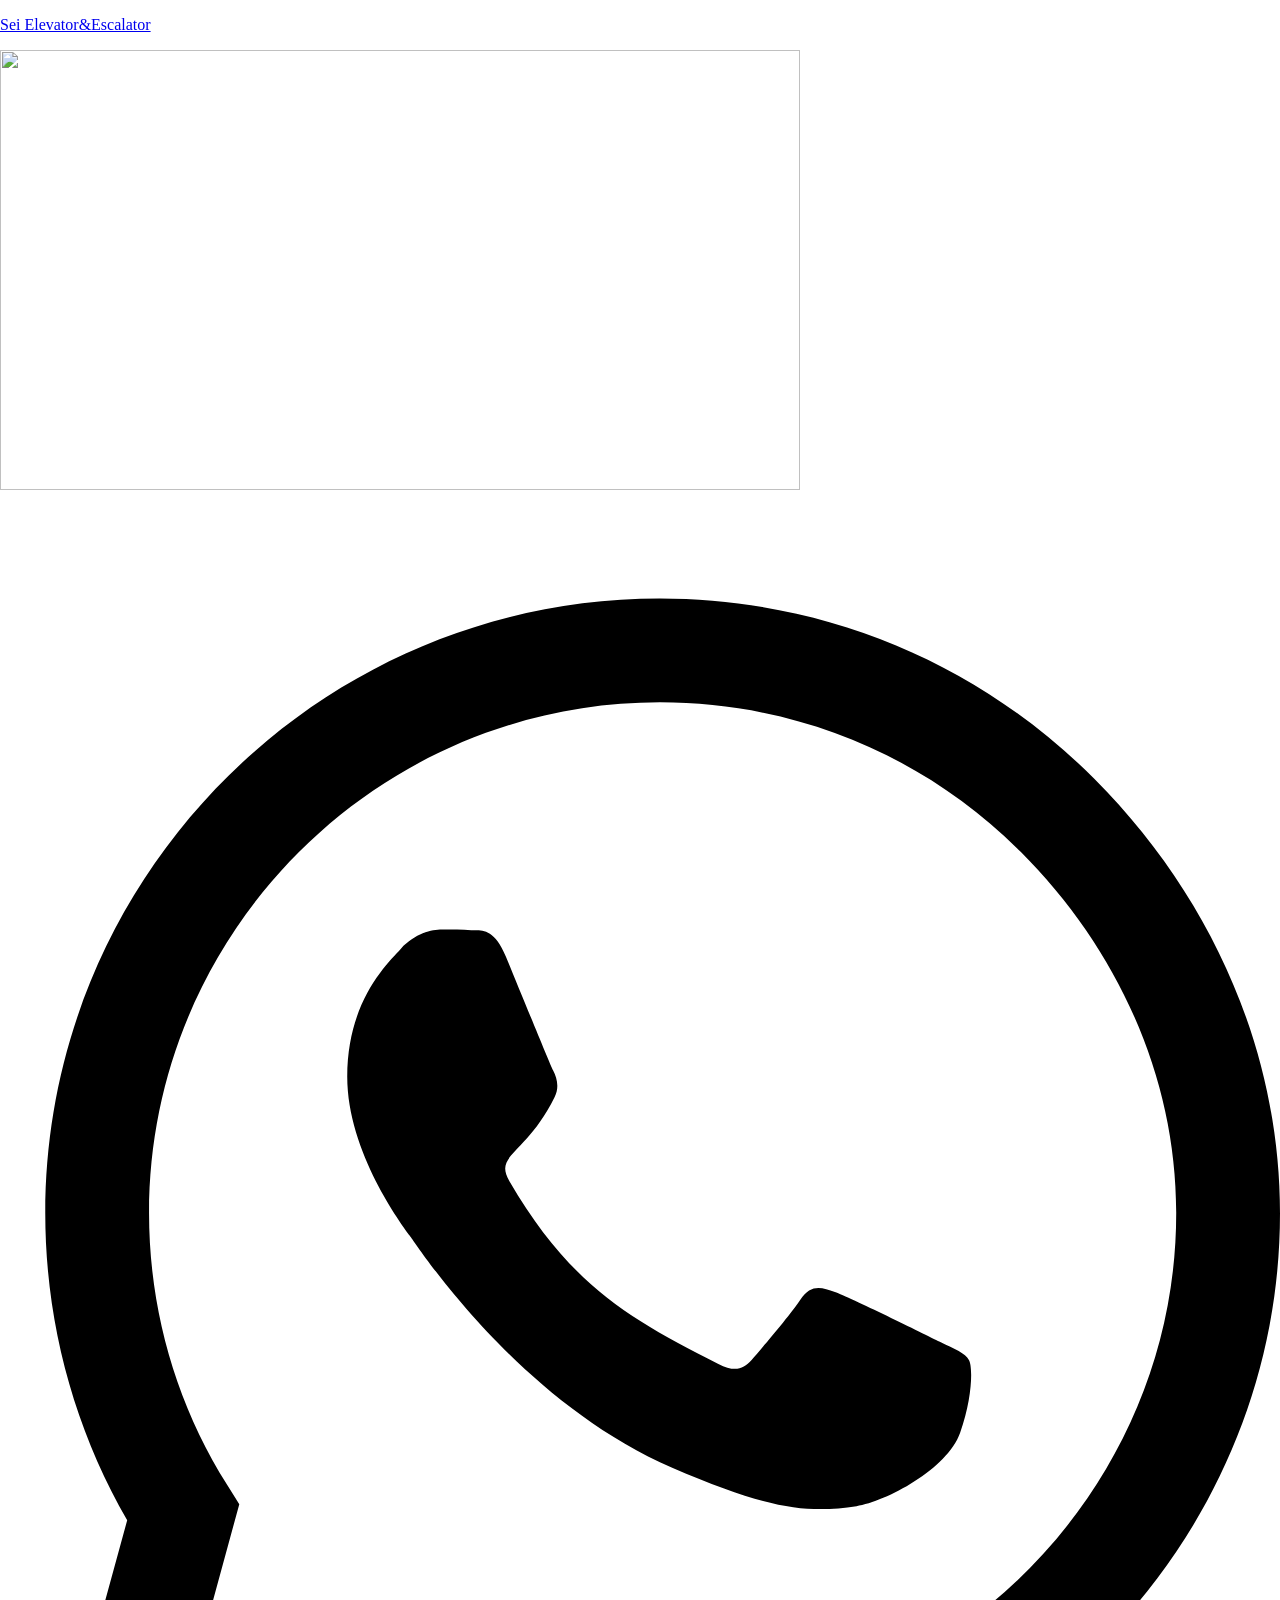
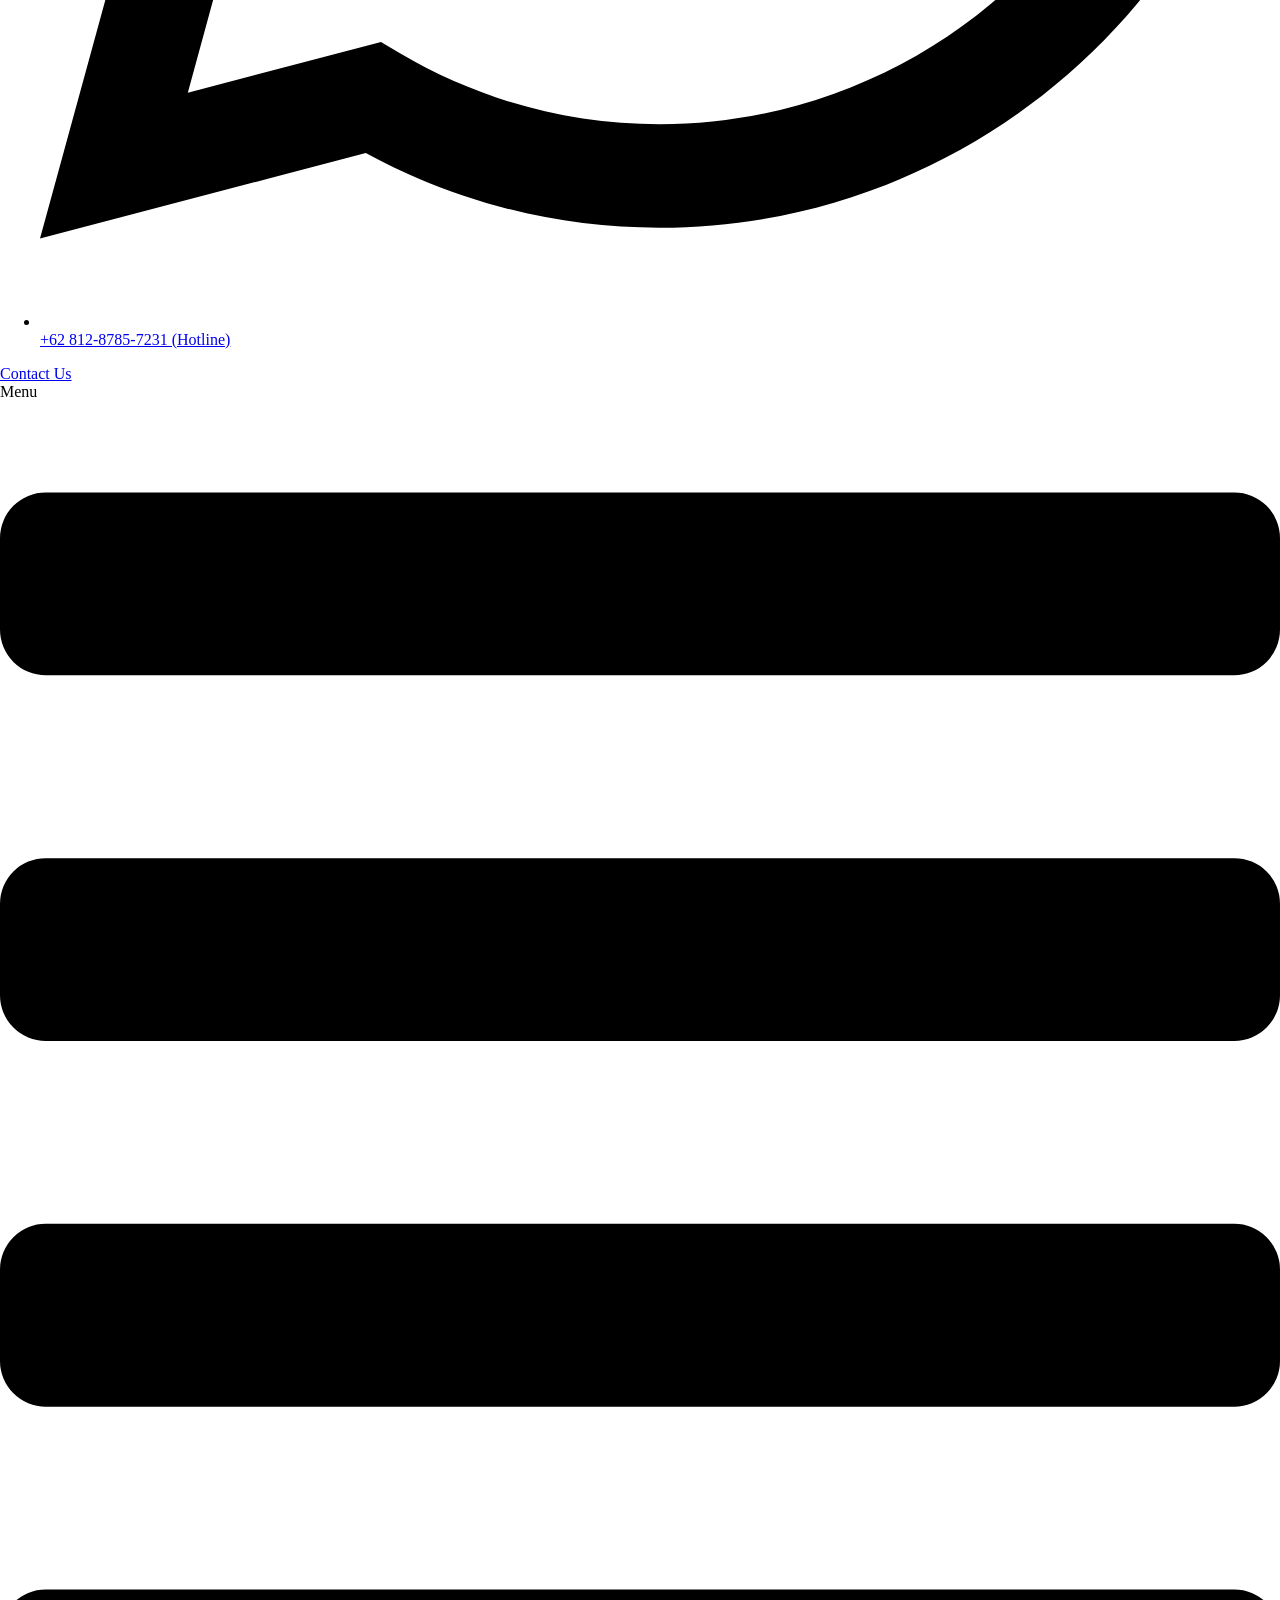
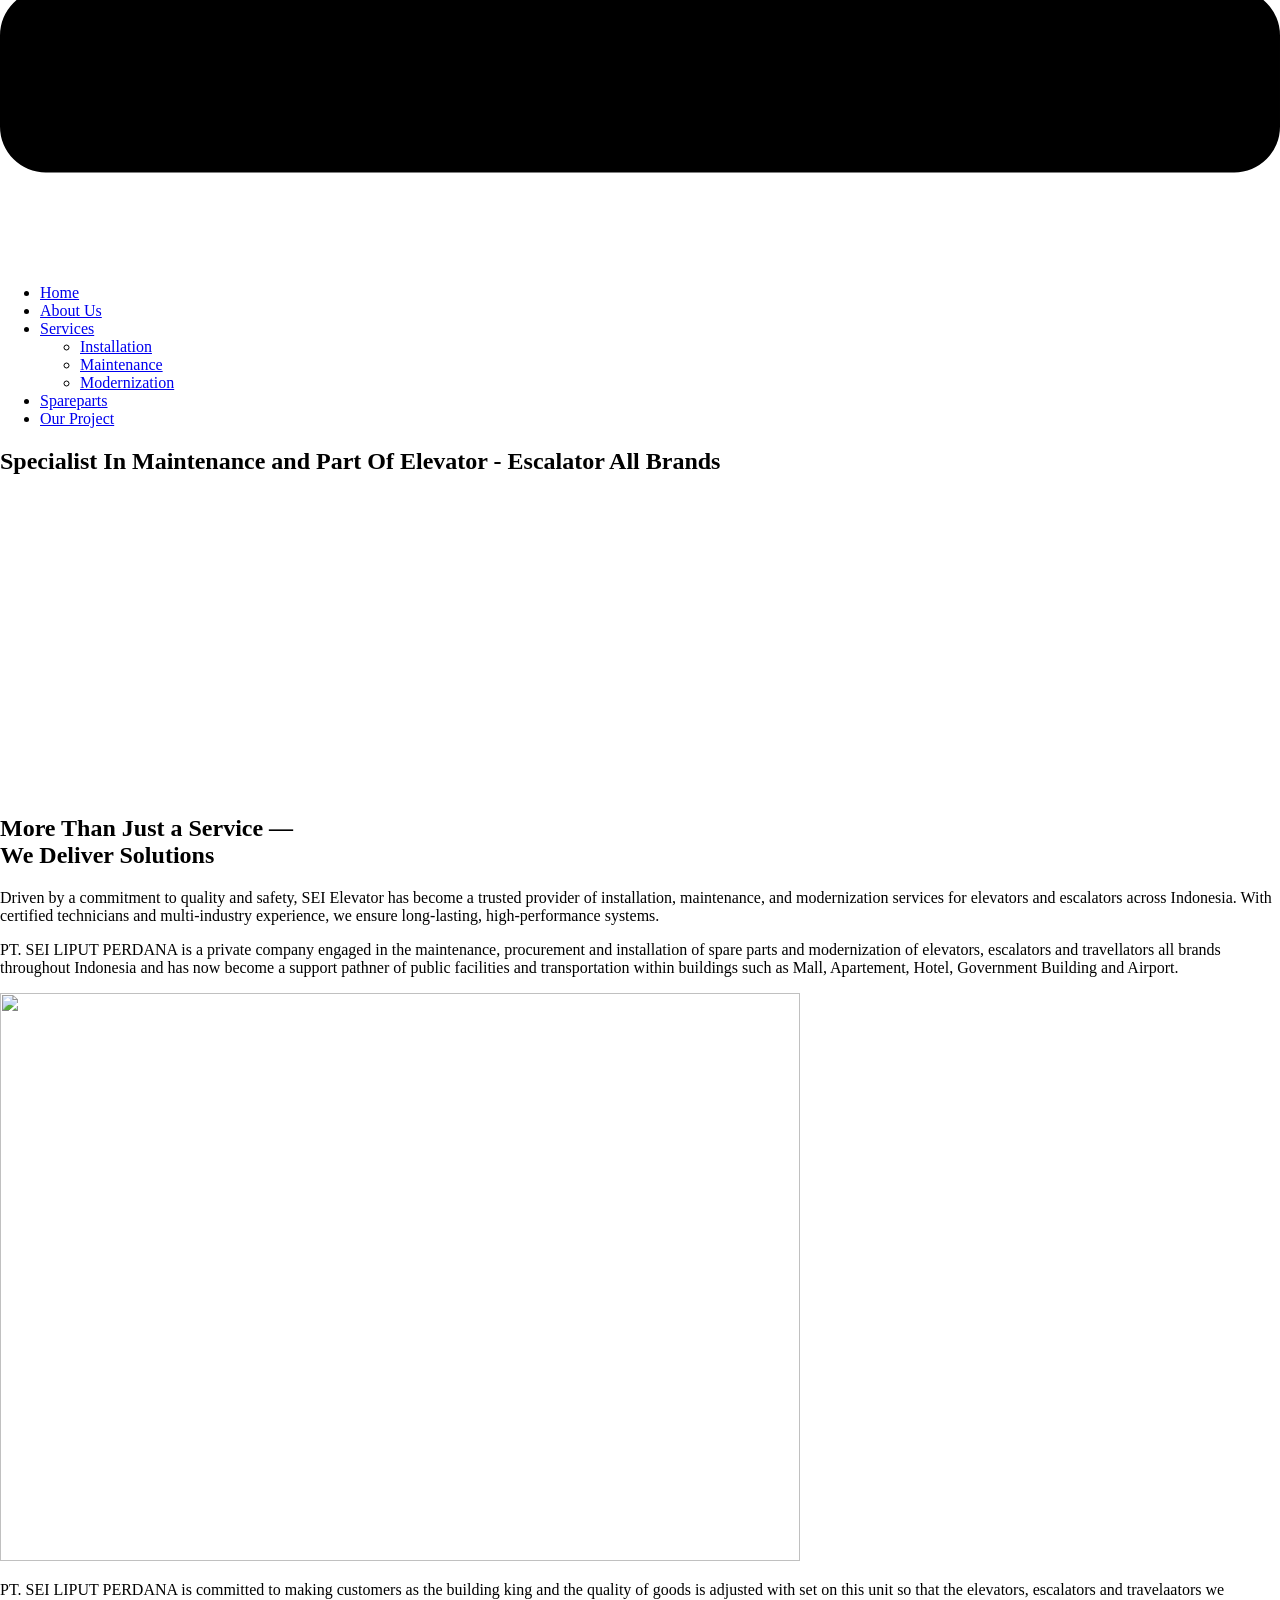
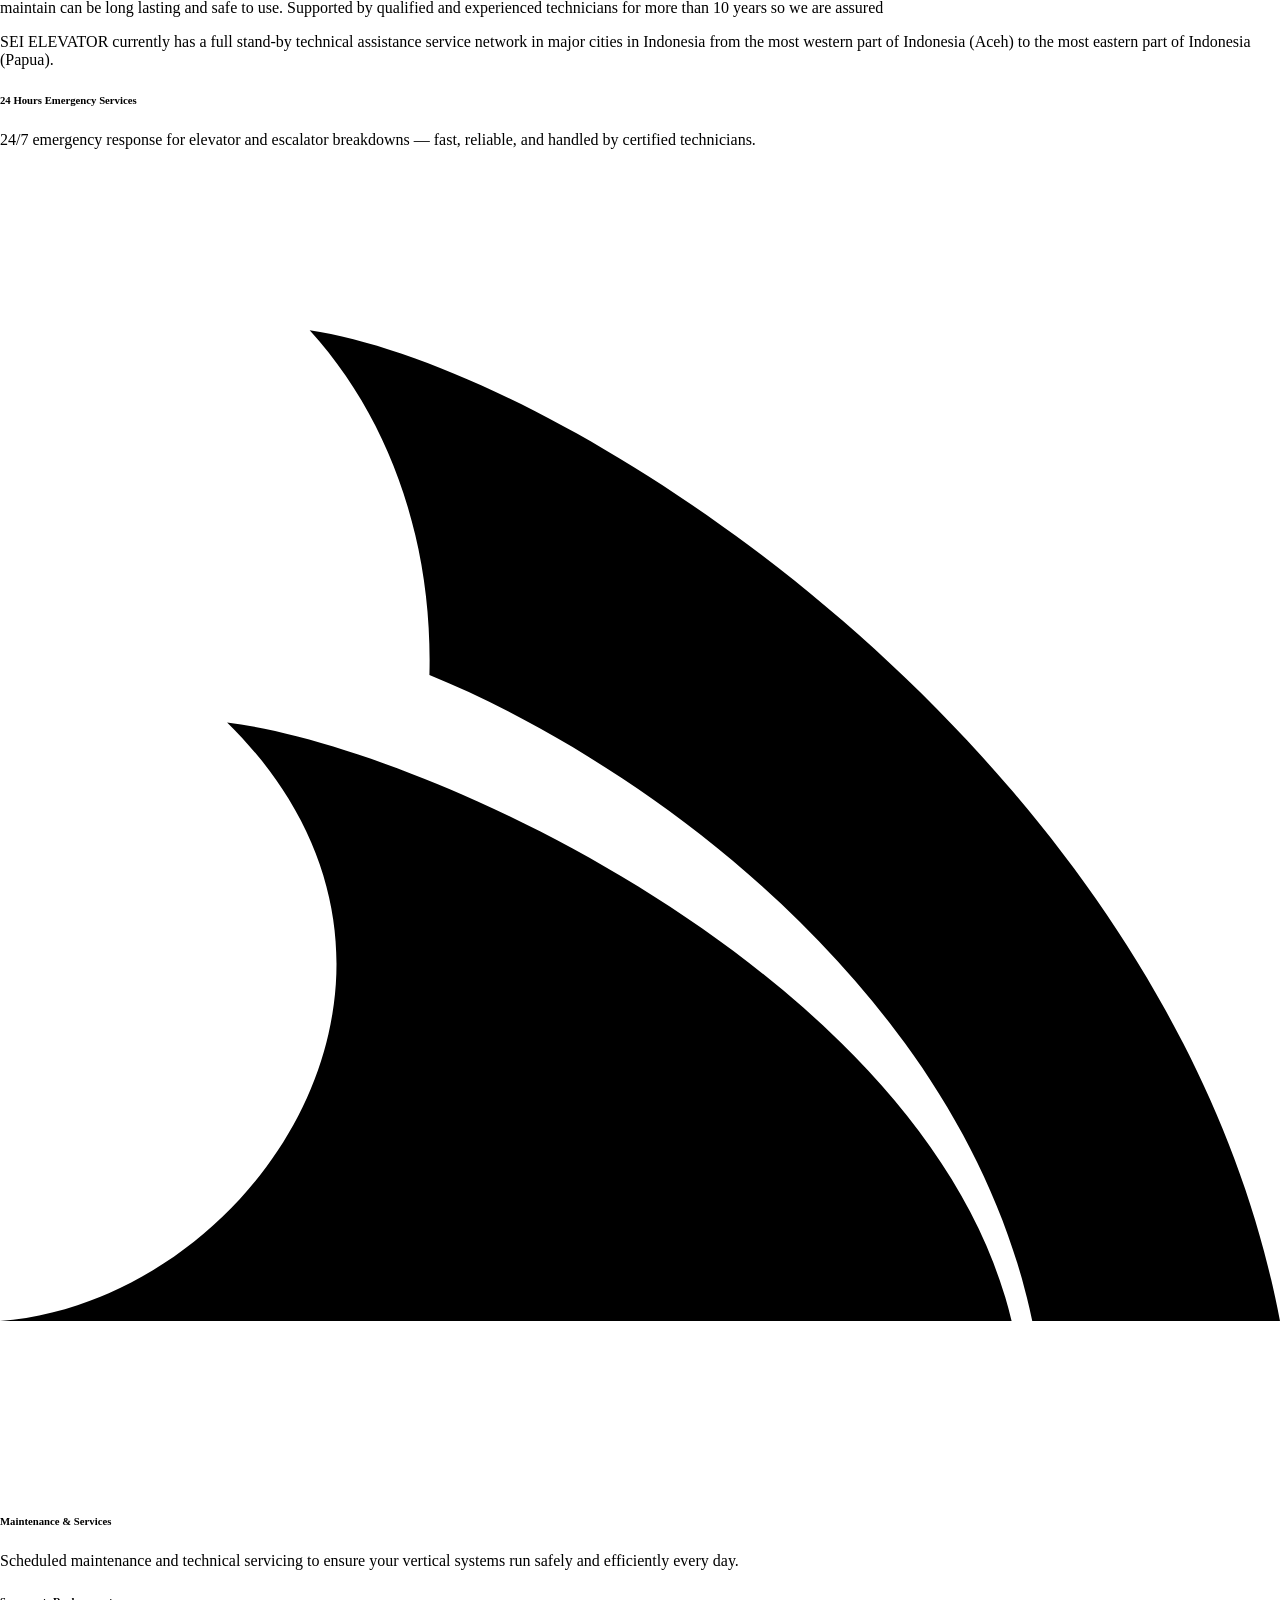
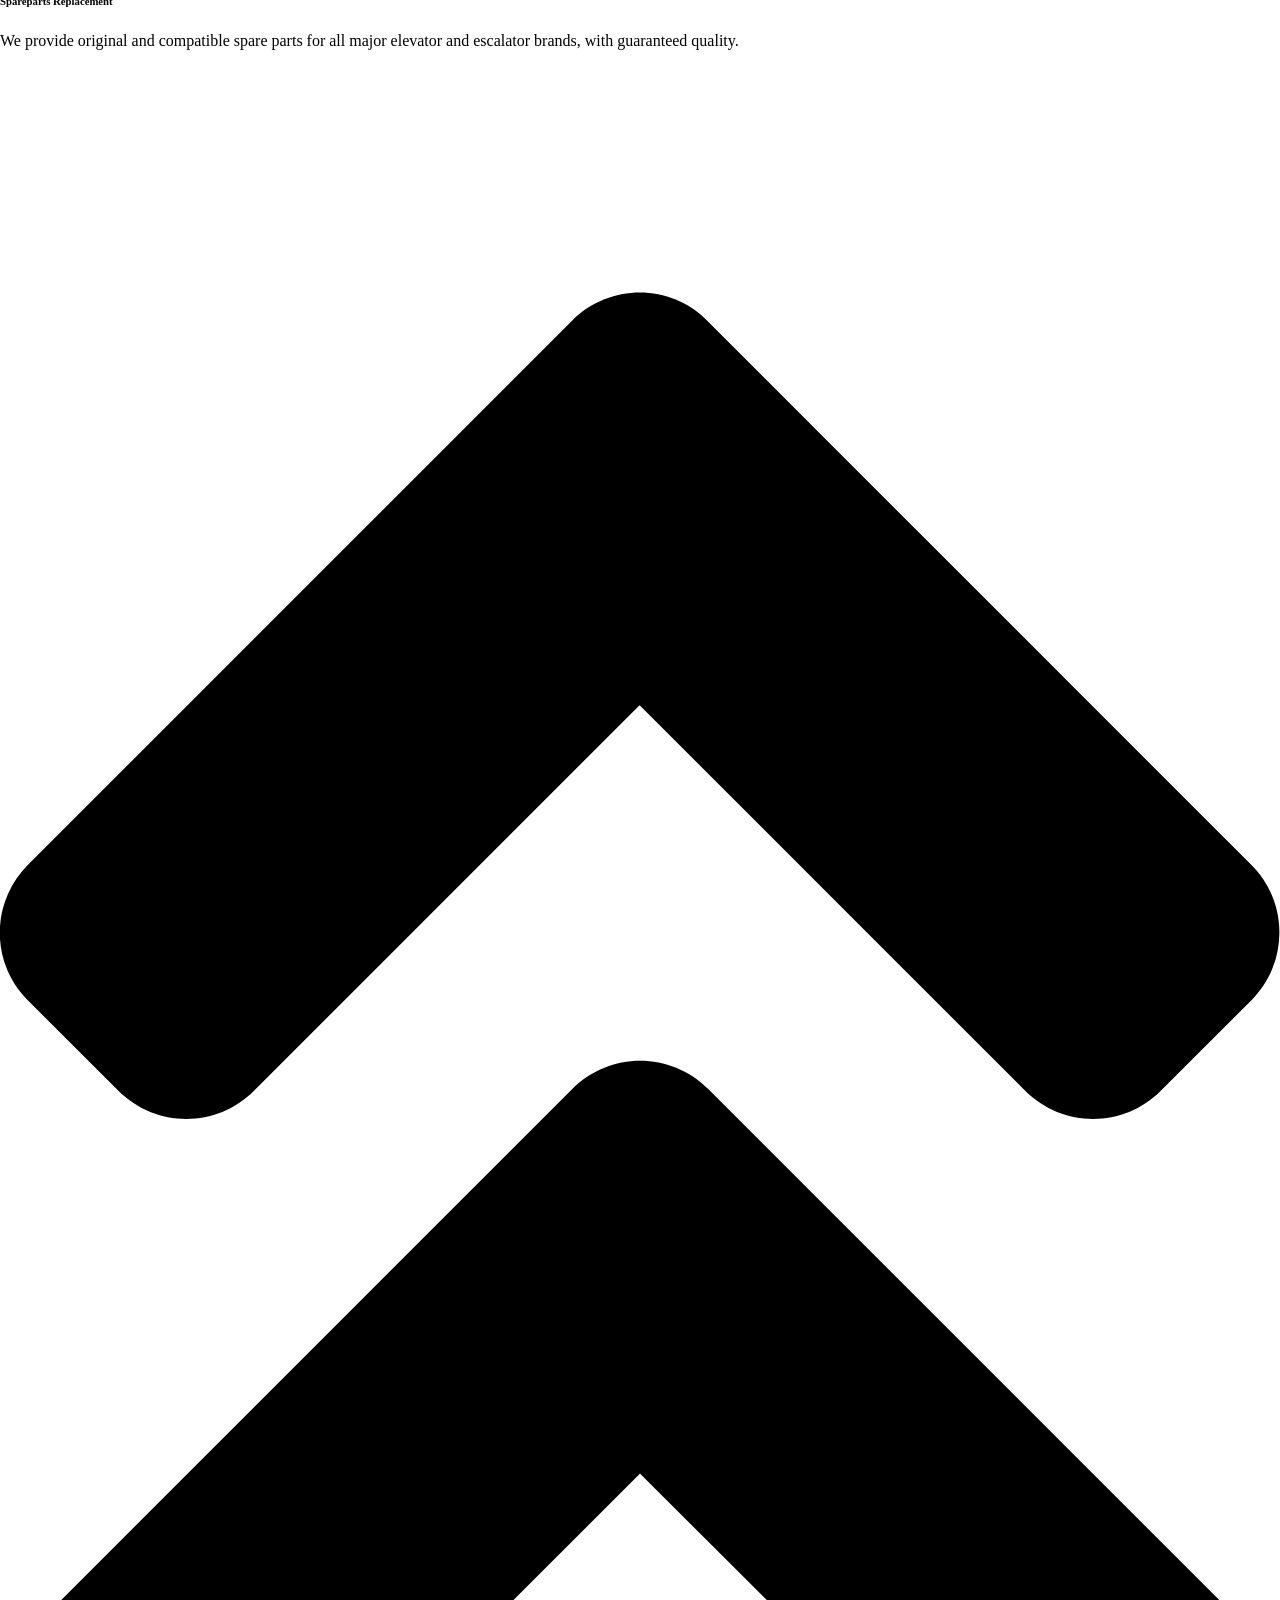
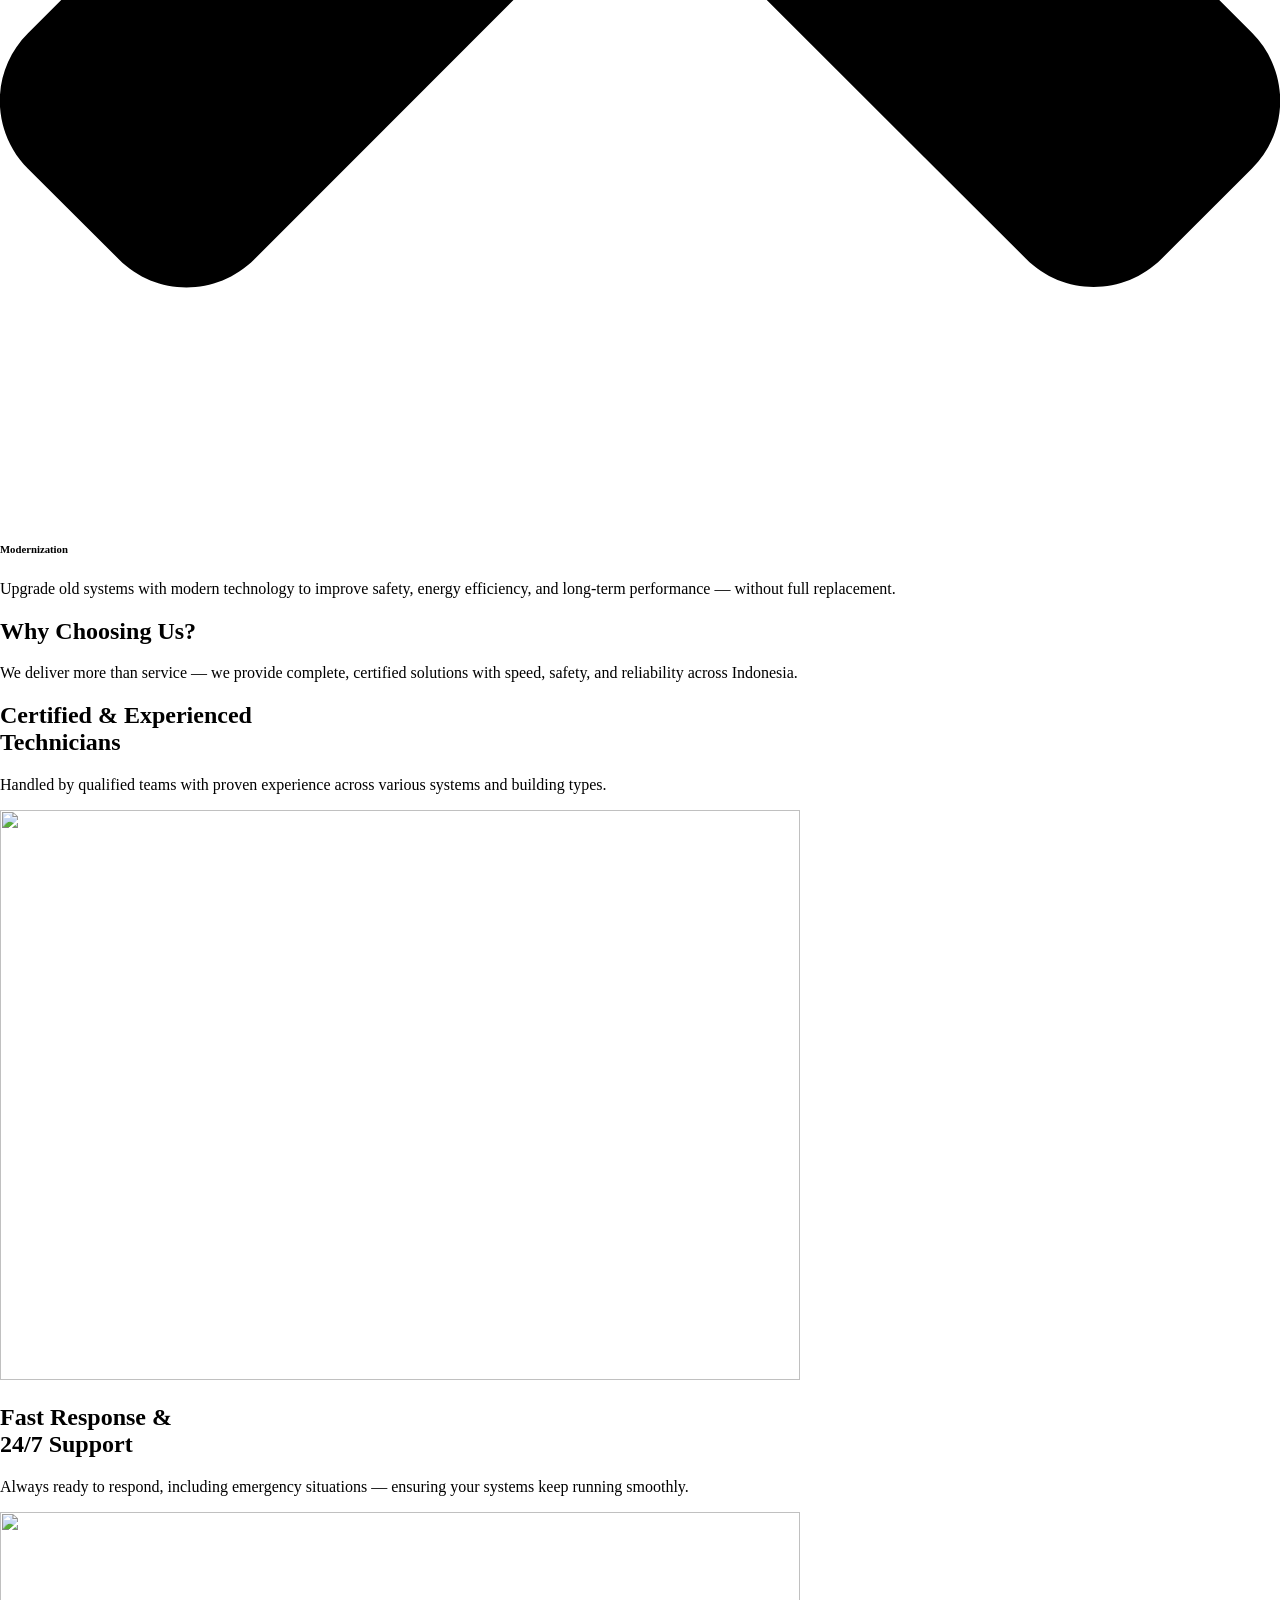
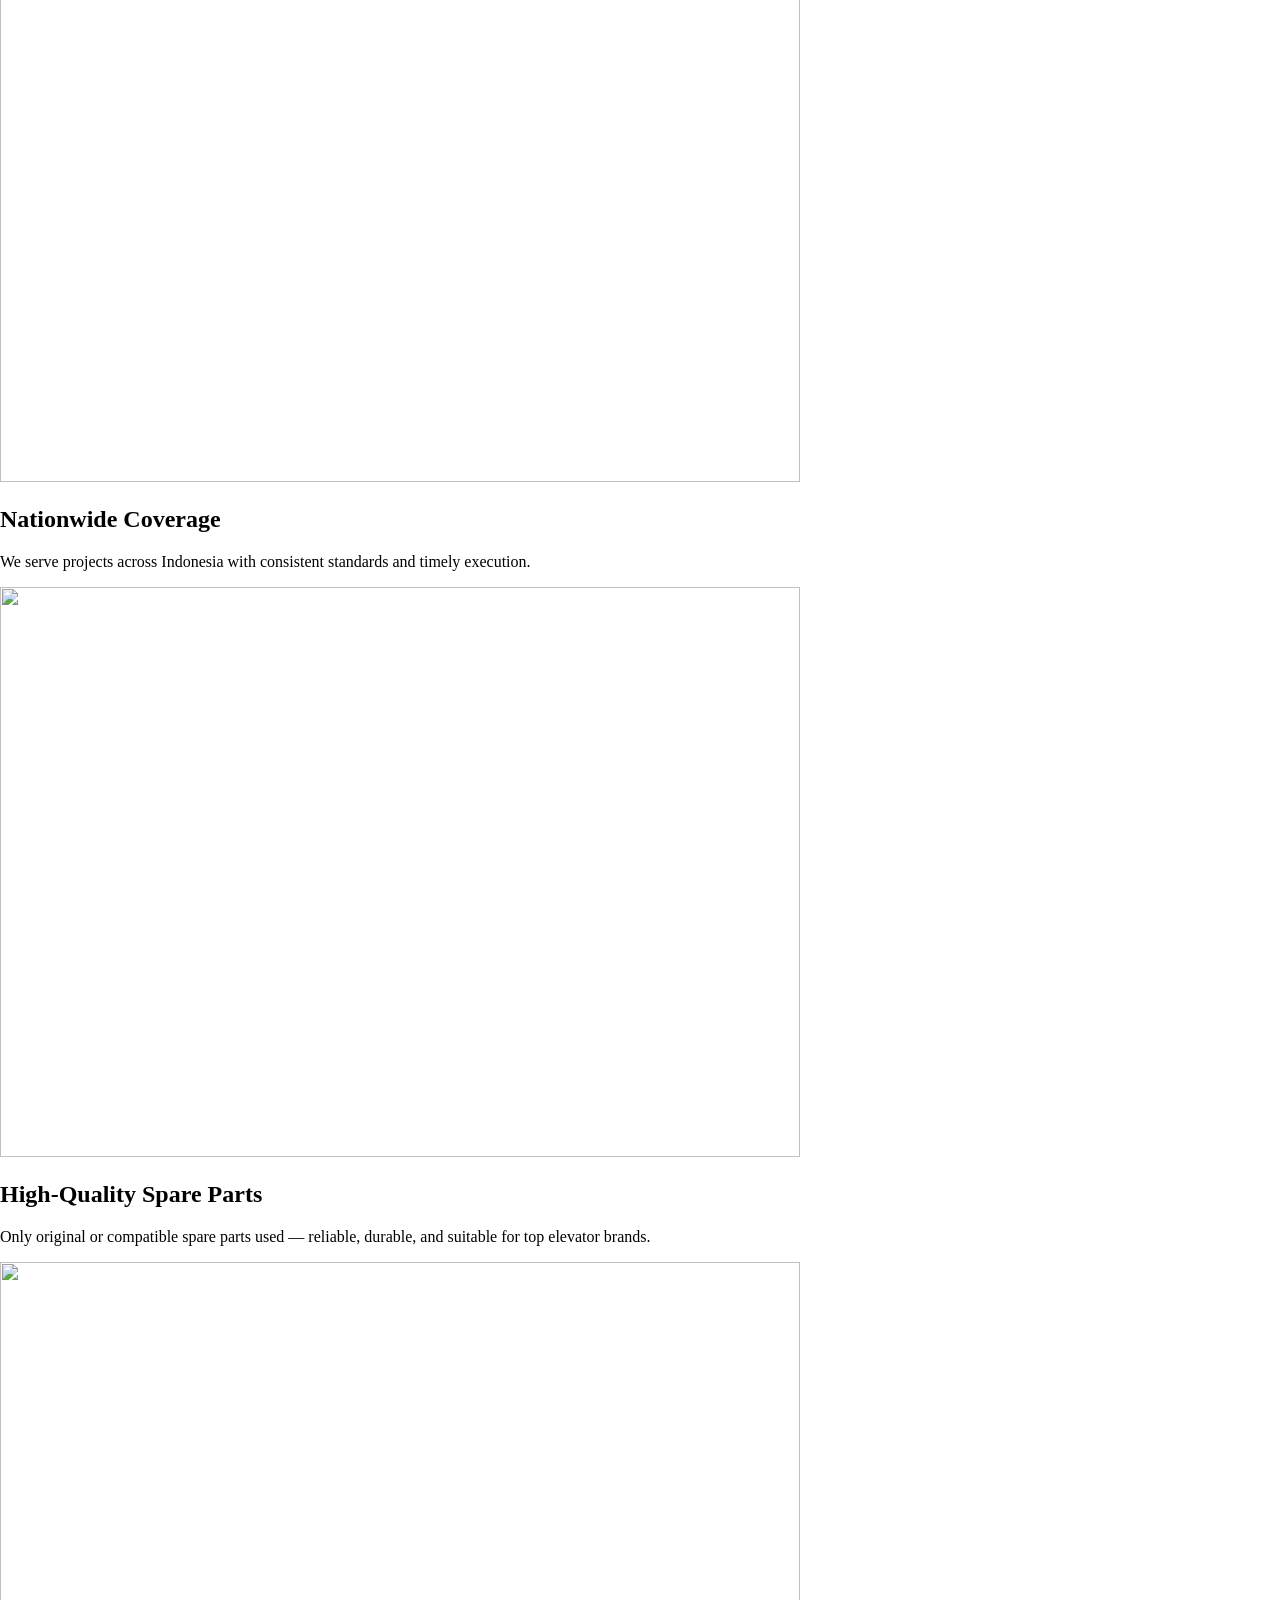
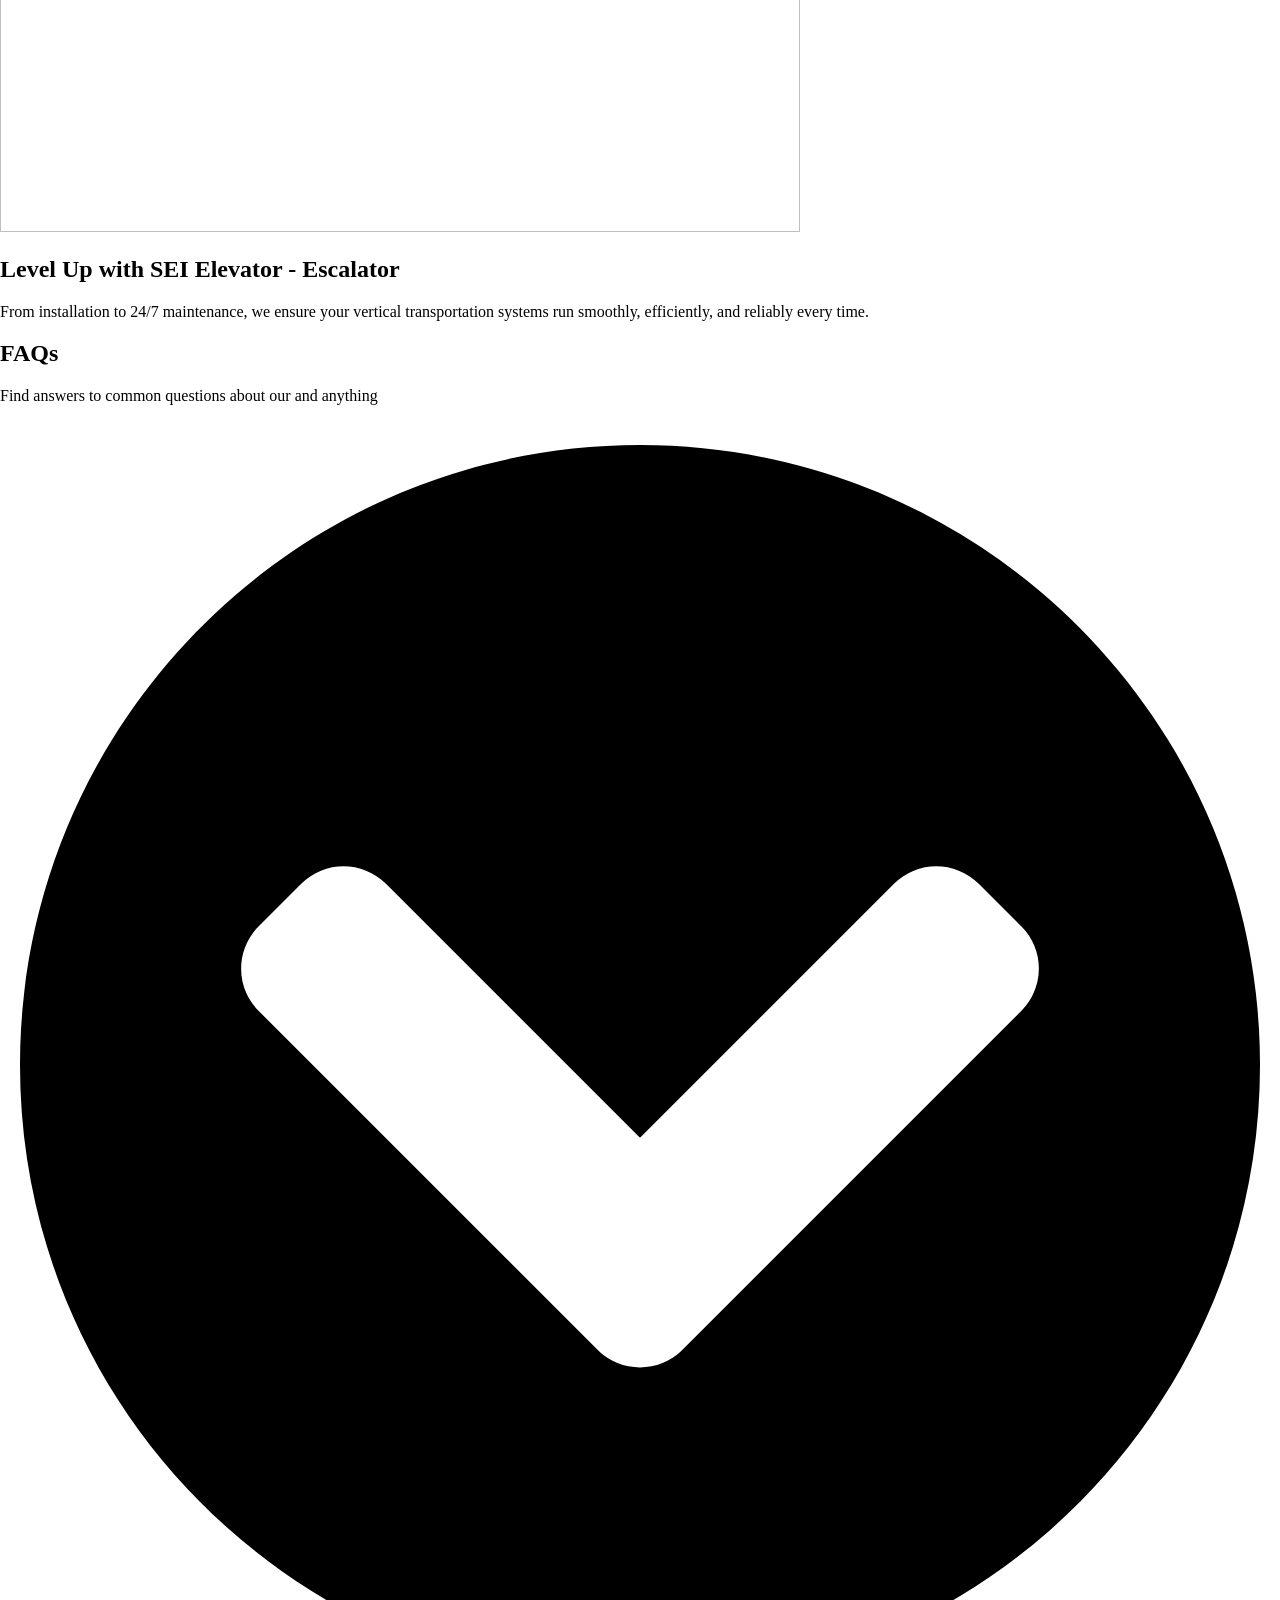
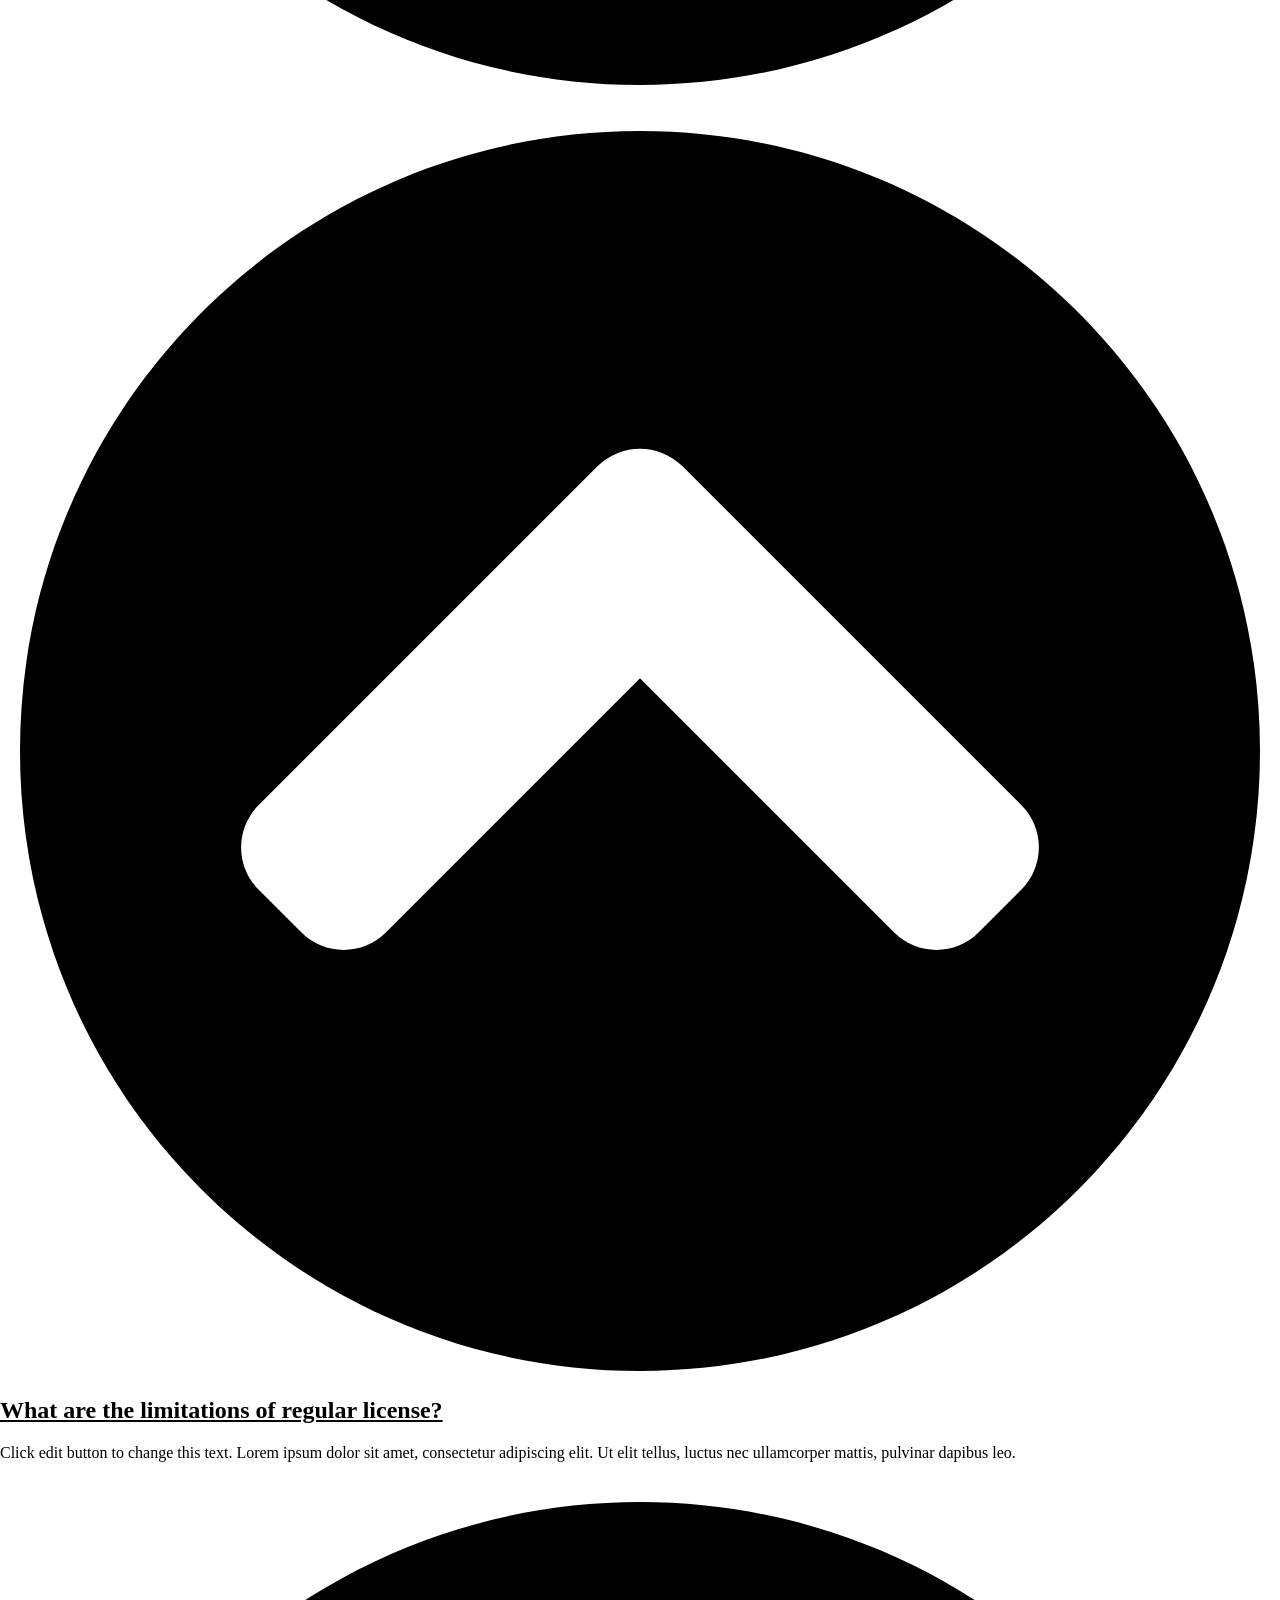
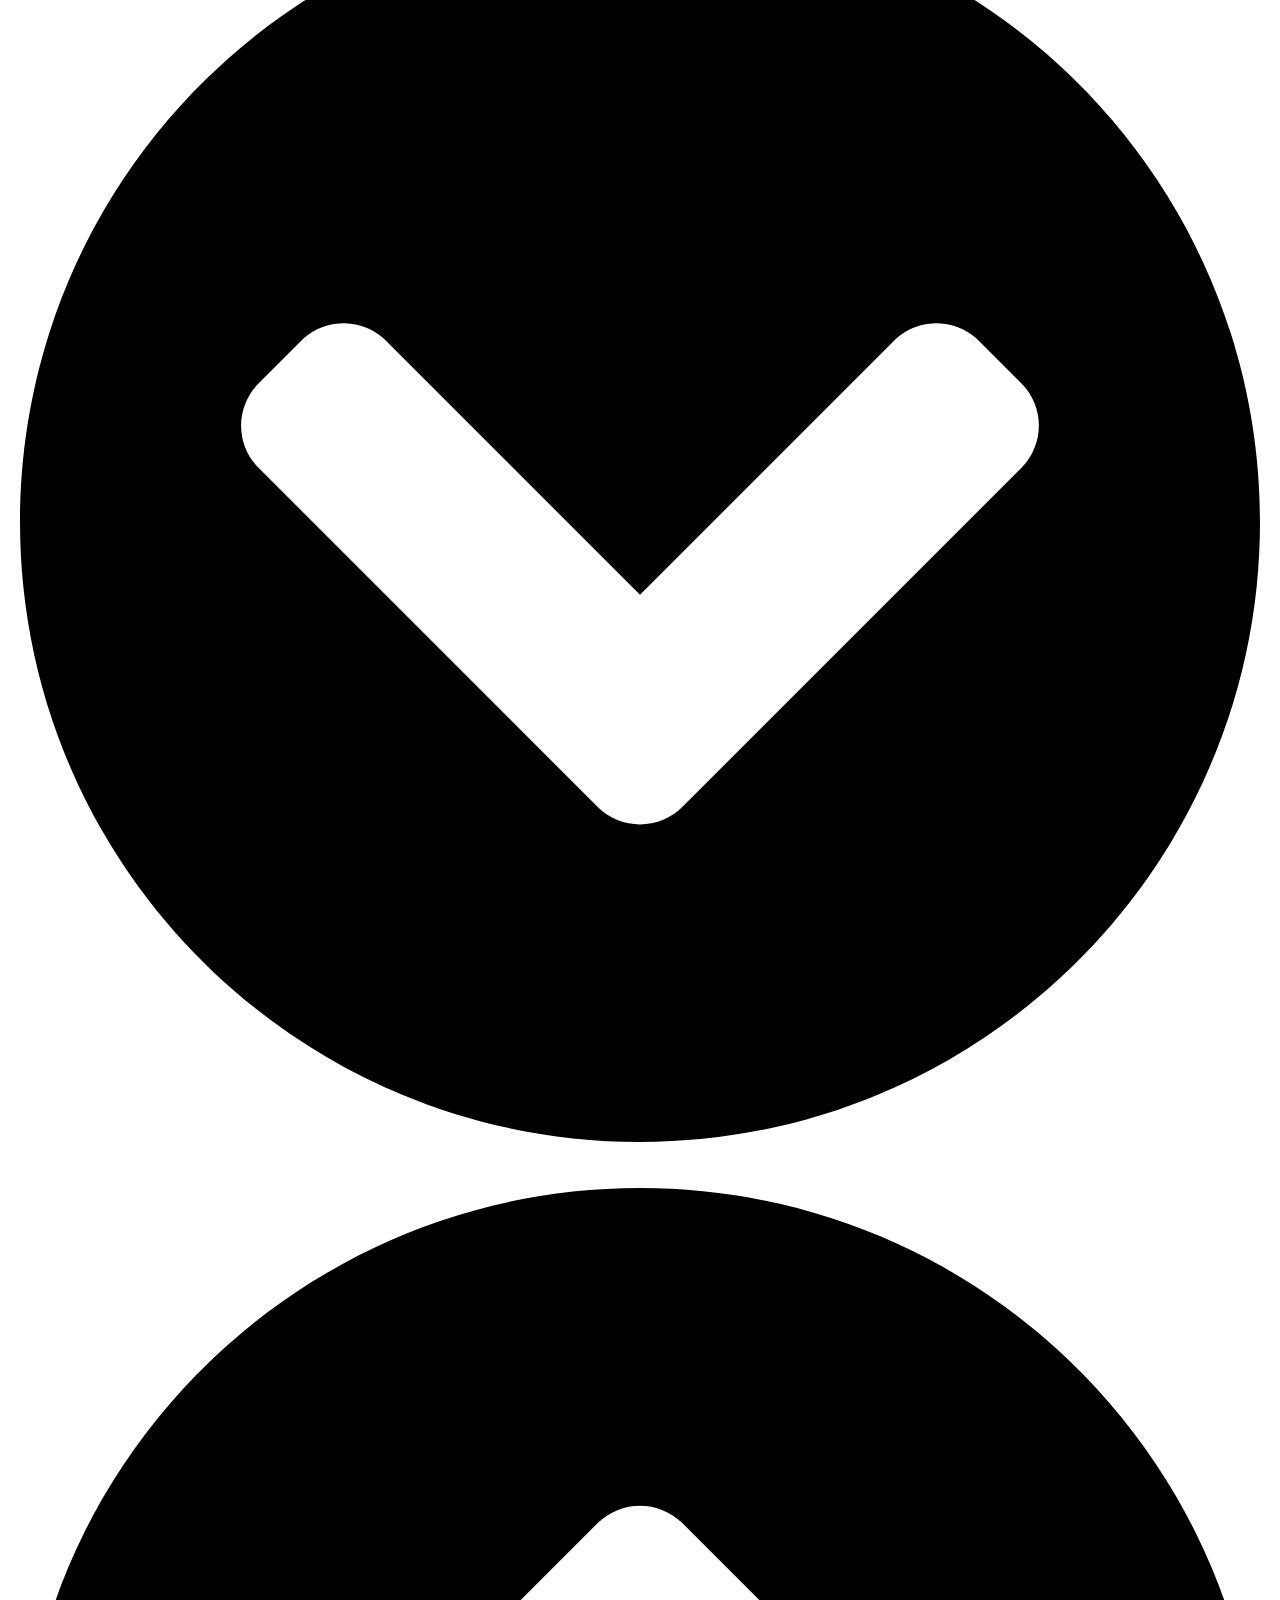
==== about/index.html @ 6f239efc "fix nyoba" ====
<!DOCTYPE html>
<html lang="en-US">
<head>
	<meta charset="UTF-8">
	<meta name="viewport" content="width=device-width, initial-scale=1">
	<link rel="profile" href="http://gmpg.org/xfn/11">
	<link rel="pingback" href="https://rararap22.github.io/seibaru/xmlrpc.php">
	<title>about &#8211; Sei Elevator&amp;Escalator</title>
<meta name="robots" content="max-image-preview:large">
	<style>img:is([sizes="auto" i], [sizes^="auto," i]) { contain-intrinsic-size: 3000px 1500px }</style>
	<link rel="alternate" type="application/rss+xml" title="Sei Elevator&amp;Escalator &raquo; Feed" href="https://rararap22.github.io/seibaru/feed/">
<link rel="alternate" type="application/rss+xml" title="Sei Elevator&amp;Escalator &raquo; Comments Feed" href="https://rararap22.github.io/seibaru/comments/feed/">
<script>
window._wpemojiSettings = {"baseUrl":"https:\/\/s.w.org\/images\/core\/emoji\/15.1.0\/72x72\/","ext":".png","svgUrl":"https:\/\/s.w.org\/images\/core\/emoji\/15.1.0\/svg\/","svgExt":".svg","source":{"concatemoji":"https:\/\/rararap22.github.io\/seibaru\/wp-includes\/js\/wp-emoji-release.min.js?ver=6.8.1"}};
/*! This file is auto-generated */
!function(i,n){var o,s,e;function c(e){try{var t={supportTests:e,timestamp:(new Date).valueOf()};sessionStorage.setItem(o,JSON.stringify(t))}catch(e){}}function p(e,t,n){e.clearRect(0,0,e.canvas.width,e.canvas.height),e.fillText(t,0,0);var t=new Uint32Array(e.getImageData(0,0,e.canvas.width,e.canvas.height).data),r=(e.clearRect(0,0,e.canvas.width,e.canvas.height),e.fillText(n,0,0),new Uint32Array(e.getImageData(0,0,e.canvas.width,e.canvas.height).data));return t.every(function(e,t){return e===r[t]})}function u(e,t,n){switch(t){case"flag":return n(e,"🏳️‍⚧️","🏳️​⚧️")?!1:!n(e,"🇺🇳","🇺​🇳")&&!n(e,"🏴󠁧󠁢󠁥󠁮󠁧󠁿","🏴​󠁧​󠁢​󠁥​󠁮​󠁧​󠁿");case"emoji":return!n(e,"🐦‍🔥","🐦​🔥")}return!1}function f(e,t,n){var r="undefined"!=typeof WorkerGlobalScope&&self instanceof WorkerGlobalScope?new OffscreenCanvas(300,150):i.createElement("canvas"),a=r.getContext("2d",{willReadFrequently:!0}),o=(a.textBaseline="top",a.font="600 32px Arial",{});return e.forEach(function(e){o[e]=t(a,e,n)}),o}function t(e){var t=i.createElement("script");t.src=e,t.defer=!0,i.head.appendChild(t)}"undefined"!=typeof Promise&&(o="wpEmojiSettingsSupports",s=["flag","emoji"],n.supports={everything:!0,everythingExceptFlag:!0},e=new Promise(function(e){i.addEventListener("DOMContentLoaded",e,{once:!0})}),new Promise(function(t){var n=function(){try{var e=JSON.parse(sessionStorage.getItem(o));if("object"==typeof e&&"number"==typeof e.timestamp&&(new Date).valueOf()<e.timestamp+604800&&"object"==typeof e.supportTests)return e.supportTests}catch(e){}return null}();if(!n){if("undefined"!=typeof Worker&&"undefined"!=typeof OffscreenCanvas&&"undefined"!=typeof URL&&URL.createObjectURL&&"undefined"!=typeof Blob)try{var e="postMessage("+f.toString()+"("+[JSON.stringify(s),u.toString(),p.toString()].join(",")+"));",r=new Blob([e],{type:"text/javascript"}),a=new Worker(URL.createObjectURL(r),{name:"wpTestEmojiSupports"});return void(a.onmessage=function(e){c(n=e.data),a.terminate(),t(n)})}catch(e){}c(n=f(s,u,p))}t(n)}).then(function(e){for(var t in e)n.supports[t]=e[t],n.supports.everything=n.supports.everything&&n.supports[t],"flag"!==t&&(n.supports.everythingExceptFlag=n.supports.everythingExceptFlag&&n.supports[t]);n.supports.everythingExceptFlag=n.supports.everythingExceptFlag&&!n.supports.flag,n.DOMReady=!1,n.readyCallback=function(){n.DOMReady=!0}}).then(function(){return e}).then(function(){var e;n.supports.everything||(n.readyCallback(),(e=n.source||{}).concatemoji?t(e.concatemoji):e.wpemoji&&e.twemoji&&(t(e.twemoji),t(e.wpemoji)))}))}((window,document),window._wpemojiSettings);
</script>
<link rel="stylesheet" id="hfe-widgets-style-css" href="https://rararap22.github.io/seibaru/wp-content/plugins/header-footer-elementor/inc/widgets-css/frontend.css?ver=2.4.2" media="all">
<link rel="stylesheet" id="pa-frontend-css" href="https://rararap22.github.io/seibaru/wp-content/uploads/premium-addons-elementor/pa-frontend-407d90b07.min.css?ver=1752112969" media="all">
<link rel="stylesheet" id="jkit-elements-main-css" href="https://rararap22.github.io/seibaru/wp-content/plugins/jeg-elementor-kit/assets/css/elements/main.css?ver=2.6.13" media="all">
<style id="wp-emoji-styles-inline-css">img.wp-smiley, img.emoji {
		display: inline !important;
		border: none !important;
		box-shadow: none !important;
		height: 1em !important;
		width: 1em !important;
		margin: 0 0.07em !important;
		vertical-align: -0.1em !important;
		background: none !important;
		padding: 0 !important;
	}</style>
<style id="global-styles-inline-css">:root{--wp--preset--aspect-ratio--square: 1;--wp--preset--aspect-ratio--4-3: 4/3;--wp--preset--aspect-ratio--3-4: 3/4;--wp--preset--aspect-ratio--3-2: 3/2;--wp--preset--aspect-ratio--2-3: 2/3;--wp--preset--aspect-ratio--16-9: 16/9;--wp--preset--aspect-ratio--9-16: 9/16;--wp--preset--color--black: #000000;--wp--preset--color--cyan-bluish-gray: #abb8c3;--wp--preset--color--white: #ffffff;--wp--preset--color--pale-pink: #f78da7;--wp--preset--color--vivid-red: #cf2e2e;--wp--preset--color--luminous-vivid-orange: #ff6900;--wp--preset--color--luminous-vivid-amber: #fcb900;--wp--preset--color--light-green-cyan: #7bdcb5;--wp--preset--color--vivid-green-cyan: #00d084;--wp--preset--color--pale-cyan-blue: #8ed1fc;--wp--preset--color--vivid-cyan-blue: #0693e3;--wp--preset--color--vivid-purple: #9b51e0;--wp--preset--gradient--vivid-cyan-blue-to-vivid-purple: linear-gradient(135deg,rgba(6,147,227,1) 0%,rgb(155,81,224) 100%);--wp--preset--gradient--light-green-cyan-to-vivid-green-cyan: linear-gradient(135deg,rgb(122,220,180) 0%,rgb(0,208,130) 100%);--wp--preset--gradient--luminous-vivid-amber-to-luminous-vivid-orange: linear-gradient(135deg,rgba(252,185,0,1) 0%,rgba(255,105,0,1) 100%);--wp--preset--gradient--luminous-vivid-orange-to-vivid-red: linear-gradient(135deg,rgba(255,105,0,1) 0%,rgb(207,46,46) 100%);--wp--preset--gradient--very-light-gray-to-cyan-bluish-gray: linear-gradient(135deg,rgb(238,238,238) 0%,rgb(169,184,195) 100%);--wp--preset--gradient--cool-to-warm-spectrum: linear-gradient(135deg,rgb(74,234,220) 0%,rgb(151,120,209) 20%,rgb(207,42,186) 40%,rgb(238,44,130) 60%,rgb(251,105,98) 80%,rgb(254,248,76) 100%);--wp--preset--gradient--blush-light-purple: linear-gradient(135deg,rgb(255,206,236) 0%,rgb(152,150,240) 100%);--wp--preset--gradient--blush-bordeaux: linear-gradient(135deg,rgb(254,205,165) 0%,rgb(254,45,45) 50%,rgb(107,0,62) 100%);--wp--preset--gradient--luminous-dusk: linear-gradient(135deg,rgb(255,203,112) 0%,rgb(199,81,192) 50%,rgb(65,88,208) 100%);--wp--preset--gradient--pale-ocean: linear-gradient(135deg,rgb(255,245,203) 0%,rgb(182,227,212) 50%,rgb(51,167,181) 100%);--wp--preset--gradient--electric-grass: linear-gradient(135deg,rgb(202,248,128) 0%,rgb(113,206,126) 100%);--wp--preset--gradient--midnight: linear-gradient(135deg,rgb(2,3,129) 0%,rgb(40,116,252) 100%);--wp--preset--font-size--small: 13px;--wp--preset--font-size--medium: 20px;--wp--preset--font-size--large: 36px;--wp--preset--font-size--x-large: 42px;--wp--preset--spacing--20: 0.44rem;--wp--preset--spacing--30: 0.67rem;--wp--preset--spacing--40: 1rem;--wp--preset--spacing--50: 1.5rem;--wp--preset--spacing--60: 2.25rem;--wp--preset--spacing--70: 3.38rem;--wp--preset--spacing--80: 5.06rem;--wp--preset--shadow--natural: 6px 6px 9px rgba(0, 0, 0, 0.2);--wp--preset--shadow--deep: 12px 12px 50px rgba(0, 0, 0, 0.4);--wp--preset--shadow--sharp: 6px 6px 0px rgba(0, 0, 0, 0.2);--wp--preset--shadow--outlined: 6px 6px 0px -3px rgba(255, 255, 255, 1), 6px 6px rgba(0, 0, 0, 1);--wp--preset--shadow--crisp: 6px 6px 0px rgba(0, 0, 0, 1);}:root { --wp--style--global--content-size: 800px;--wp--style--global--wide-size: 1200px; }:where(body) { margin: 0; }.wp-site-blocks > .alignleft { float: left; margin-right: 2em; }.wp-site-blocks > .alignright { float: right; margin-left: 2em; }.wp-site-blocks > .aligncenter { justify-content: center; margin-left: auto; margin-right: auto; }:where(.wp-site-blocks) > * { margin-block-start: 24px; margin-block-end: 0; }:where(.wp-site-blocks) > :first-child { margin-block-start: 0; }:where(.wp-site-blocks) > :last-child { margin-block-end: 0; }:root { --wp--style--block-gap: 24px; }:root :where(.is-layout-flow) > :first-child{margin-block-start: 0;}:root :where(.is-layout-flow) > :last-child{margin-block-end: 0;}:root :where(.is-layout-flow) > *{margin-block-start: 24px;margin-block-end: 0;}:root :where(.is-layout-constrained) > :first-child{margin-block-start: 0;}:root :where(.is-layout-constrained) > :last-child{margin-block-end: 0;}:root :where(.is-layout-constrained) > *{margin-block-start: 24px;margin-block-end: 0;}:root :where(.is-layout-flex){gap: 24px;}:root :where(.is-layout-grid){gap: 24px;}.is-layout-flow > .alignleft{float: left;margin-inline-start: 0;margin-inline-end: 2em;}.is-layout-flow > .alignright{float: right;margin-inline-start: 2em;margin-inline-end: 0;}.is-layout-flow > .aligncenter{margin-left: auto !important;margin-right: auto !important;}.is-layout-constrained > .alignleft{float: left;margin-inline-start: 0;margin-inline-end: 2em;}.is-layout-constrained > .alignright{float: right;margin-inline-start: 2em;margin-inline-end: 0;}.is-layout-constrained > .aligncenter{margin-left: auto !important;margin-right: auto !important;}.is-layout-constrained > :where(:not(.alignleft):not(.alignright):not(.alignfull)){max-width: var(--wp--style--global--content-size);margin-left: auto !important;margin-right: auto !important;}.is-layout-constrained > .alignwide{max-width: var(--wp--style--global--wide-size);}body .is-layout-flex{display: flex;}.is-layout-flex{flex-wrap: wrap;align-items: center;}.is-layout-flex > :is(*, div){margin: 0;}body .is-layout-grid{display: grid;}.is-layout-grid > :is(*, div){margin: 0;}body{padding-top: 0px;padding-right: 0px;padding-bottom: 0px;padding-left: 0px;}a:where(:not(.wp-element-button)){text-decoration: underline;}:root :where(.wp-element-button, .wp-block-button__link){background-color: #32373c;border-width: 0;color: #fff;font-family: inherit;font-size: inherit;line-height: inherit;padding: calc(0.667em + 2px) calc(1.333em + 2px);text-decoration: none;}.has-black-color{color: var(--wp--preset--color--black) !important;}.has-cyan-bluish-gray-color{color: var(--wp--preset--color--cyan-bluish-gray) !important;}.has-white-color{color: var(--wp--preset--color--white) !important;}.has-pale-pink-color{color: var(--wp--preset--color--pale-pink) !important;}.has-vivid-red-color{color: var(--wp--preset--color--vivid-red) !important;}.has-luminous-vivid-orange-color{color: var(--wp--preset--color--luminous-vivid-orange) !important;}.has-luminous-vivid-amber-color{color: var(--wp--preset--color--luminous-vivid-amber) !important;}.has-light-green-cyan-color{color: var(--wp--preset--color--light-green-cyan) !important;}.has-vivid-green-cyan-color{color: var(--wp--preset--color--vivid-green-cyan) !important;}.has-pale-cyan-blue-color{color: var(--wp--preset--color--pale-cyan-blue) !important;}.has-vivid-cyan-blue-color{color: var(--wp--preset--color--vivid-cyan-blue) !important;}.has-vivid-purple-color{color: var(--wp--preset--color--vivid-purple) !important;}.has-black-background-color{background-color: var(--wp--preset--color--black) !important;}.has-cyan-bluish-gray-background-color{background-color: var(--wp--preset--color--cyan-bluish-gray) !important;}.has-white-background-color{background-color: var(--wp--preset--color--white) !important;}.has-pale-pink-background-color{background-color: var(--wp--preset--color--pale-pink) !important;}.has-vivid-red-background-color{background-color: var(--wp--preset--color--vivid-red) !important;}.has-luminous-vivid-orange-background-color{background-color: var(--wp--preset--color--luminous-vivid-orange) !important;}.has-luminous-vivid-amber-background-color{background-color: var(--wp--preset--color--luminous-vivid-amber) !important;}.has-light-green-cyan-background-color{background-color: var(--wp--preset--color--light-green-cyan) !important;}.has-vivid-green-cyan-background-color{background-color: var(--wp--preset--color--vivid-green-cyan) !important;}.has-pale-cyan-blue-background-color{background-color: var(--wp--preset--color--pale-cyan-blue) !important;}.has-vivid-cyan-blue-background-color{background-color: var(--wp--preset--color--vivid-cyan-blue) !important;}.has-vivid-purple-background-color{background-color: var(--wp--preset--color--vivid-purple) !important;}.has-black-border-color{border-color: var(--wp--preset--color--black) !important;}.has-cyan-bluish-gray-border-color{border-color: var(--wp--preset--color--cyan-bluish-gray) !important;}.has-white-border-color{border-color: var(--wp--preset--color--white) !important;}.has-pale-pink-border-color{border-color: var(--wp--preset--color--pale-pink) !important;}.has-vivid-red-border-color{border-color: var(--wp--preset--color--vivid-red) !important;}.has-luminous-vivid-orange-border-color{border-color: var(--wp--preset--color--luminous-vivid-orange) !important;}.has-luminous-vivid-amber-border-color{border-color: var(--wp--preset--color--luminous-vivid-amber) !important;}.has-light-green-cyan-border-color{border-color: var(--wp--preset--color--light-green-cyan) !important;}.has-vivid-green-cyan-border-color{border-color: var(--wp--preset--color--vivid-green-cyan) !important;}.has-pale-cyan-blue-border-color{border-color: var(--wp--preset--color--pale-cyan-blue) !important;}.has-vivid-cyan-blue-border-color{border-color: var(--wp--preset--color--vivid-cyan-blue) !important;}.has-vivid-purple-border-color{border-color: var(--wp--preset--color--vivid-purple) !important;}.has-vivid-cyan-blue-to-vivid-purple-gradient-background{background: var(--wp--preset--gradient--vivid-cyan-blue-to-vivid-purple) !important;}.has-light-green-cyan-to-vivid-green-cyan-gradient-background{background: var(--wp--preset--gradient--light-green-cyan-to-vivid-green-cyan) !important;}.has-luminous-vivid-amber-to-luminous-vivid-orange-gradient-background{background: var(--wp--preset--gradient--luminous-vivid-amber-to-luminous-vivid-orange) !important;}.has-luminous-vivid-orange-to-vivid-red-gradient-background{background: var(--wp--preset--gradient--luminous-vivid-orange-to-vivid-red) !important;}.has-very-light-gray-to-cyan-bluish-gray-gradient-background{background: var(--wp--preset--gradient--very-light-gray-to-cyan-bluish-gray) !important;}.has-cool-to-warm-spectrum-gradient-background{background: var(--wp--preset--gradient--cool-to-warm-spectrum) !important;}.has-blush-light-purple-gradient-background{background: var(--wp--preset--gradient--blush-light-purple) !important;}.has-blush-bordeaux-gradient-background{background: var(--wp--preset--gradient--blush-bordeaux) !important;}.has-luminous-dusk-gradient-background{background: var(--wp--preset--gradient--luminous-dusk) !important;}.has-pale-ocean-gradient-background{background: var(--wp--preset--gradient--pale-ocean) !important;}.has-electric-grass-gradient-background{background: var(--wp--preset--gradient--electric-grass) !important;}.has-midnight-gradient-background{background: var(--wp--preset--gradient--midnight) !important;}.has-small-font-size{font-size: var(--wp--preset--font-size--small) !important;}.has-medium-font-size{font-size: var(--wp--preset--font-size--medium) !important;}.has-large-font-size{font-size: var(--wp--preset--font-size--large) !important;}.has-x-large-font-size{font-size: var(--wp--preset--font-size--x-large) !important;}
:root :where(.wp-block-pullquote){font-size: 1.5em;line-height: 1.6;}</style>
<link rel="stylesheet" id="woocommerce-layout-css" href="https://rararap22.github.io/seibaru/wp-content/plugins/woocommerce/assets/css/woocommerce-layout.css?ver=9.9.5" media="all">
<link rel="stylesheet" id="woocommerce-smallscreen-css" href="https://rararap22.github.io/seibaru/wp-content/plugins/woocommerce/assets/css/woocommerce-smallscreen.css?ver=9.9.5" media="only screen and (max-width: 768px)">
<link rel="stylesheet" id="woocommerce-general-css" href="https://rararap22.github.io/seibaru/wp-content/plugins/woocommerce/assets/css/woocommerce.css?ver=9.9.5" media="all">
<style id="woocommerce-inline-inline-css">.woocommerce form .form-row .required { visibility: visible; }</style>
<link rel="stylesheet" id="hfe-style-css" href="https://rararap22.github.io/seibaru/wp-content/plugins/header-footer-elementor/assets/css/header-footer-elementor.css?ver=2.4.2" media="all">
<link rel="stylesheet" id="elementor-frontend-css" href="https://rararap22.github.io/seibaru/wp-content/plugins/elementor/assets/css/frontend.min.css?ver=3.30.2" media="all">
<link rel="stylesheet" id="elementor-post-6-css" href="https://rararap22.github.io/seibaru/wp-content/uploads/elementor/css/post-6.css?ver=1752111966" media="all">
<link rel="stylesheet" id="she-header-style-css" href="https://rararap22.github.io/seibaru/wp-content/plugins/sticky-header-effects-for-elementor/assets/css/she-header-style.css?ver=2.1.0" media="all">
<link rel="stylesheet" id="e-animation-fadeInUp-css" href="https://rararap22.github.io/seibaru/wp-content/plugins/elementor/assets/lib/animations/styles/fadeInUp.min.css?ver=3.30.2" media="all">
<link rel="stylesheet" id="pa-prettyphoto-css" href="https://rararap22.github.io/seibaru/wp-content/plugins/premium-addons-for-elementor/assets/frontend/min-css/prettyphoto.min.css?ver=4.11.15" media="all">
<link rel="stylesheet" id="pa-image-effects-css" href="https://rararap22.github.io/seibaru/wp-content/plugins/premium-addons-for-elementor/assets/frontend/min-css/image-effects.min.css?ver=4.11.15" media="all">
<link rel="stylesheet" id="pa-flipster-css" href="https://rararap22.github.io/seibaru/wp-content/plugins/premium-addons-for-elementor/assets/frontend/min-css/flipster.min.css?ver=4.11.15" media="all">
<link rel="stylesheet" id="widget-spacer-css" href="https://rararap22.github.io/seibaru/wp-content/plugins/elementor/assets/css/widget-spacer.min.css?ver=3.30.2" media="all">
<link rel="stylesheet" id="widget-image-css" href="https://rararap22.github.io/seibaru/wp-content/plugins/elementor/assets/css/widget-image.min.css?ver=3.30.2" media="all">
<link rel="stylesheet" id="e-animation-buzz-css" href="https://rararap22.github.io/seibaru/wp-content/plugins/elementor/assets/lib/animations/styles/e-animation-buzz.min.css?ver=3.30.2" media="all">
<link rel="stylesheet" id="widget-icon-box-css" href="https://rararap22.github.io/seibaru/wp-content/plugins/elementor/assets/css/widget-icon-box.min.css?ver=3.30.2" media="all">
<link rel="stylesheet" id="e-sticky-css" href="https://rararap22.github.io/seibaru/wp-content/plugins/pro-elements/assets/css/modules/sticky.min.css?ver=3.29.0" media="all">
<link rel="stylesheet" id="widget-accordion-css" href="https://rararap22.github.io/seibaru/wp-content/plugins/elementor/assets/css/widget-accordion.min.css?ver=3.30.2" media="all">
<link rel="stylesheet" id="elementor-post-486-css" href="https://rararap22.github.io/seibaru/wp-content/uploads/elementor/css/post-486.css?ver=1752112970" media="all">
<link rel="stylesheet" id="elementor-post-19-css" href="https://rararap22.github.io/seibaru/wp-content/uploads/elementor/css/post-19.css?ver=1752111990" media="all">
<link rel="stylesheet" id="elementor-post-87-css" href="https://rararap22.github.io/seibaru/wp-content/uploads/elementor/css/post-87.css?ver=1752111990" media="all">
<link rel="stylesheet" id="brands-styles-css" href="https://rararap22.github.io/seibaru/wp-content/plugins/woocommerce/assets/css/brands.css?ver=9.9.5" media="all">
<link rel="stylesheet" id="hello-elementor-css" href="https://rararap22.github.io/seibaru/wp-content/themes/hello-elementor/assets/css/reset.css?ver=3.4.4" media="all">
<link rel="stylesheet" id="hello-elementor-theme-style-css" href="https://rararap22.github.io/seibaru/wp-content/themes/hello-elementor/assets/css/theme.css?ver=3.4.4" media="all">
<link rel="stylesheet" id="hello-elementor-header-footer-css" href="https://rararap22.github.io/seibaru/wp-content/themes/hello-elementor/assets/css/header-footer.css?ver=3.4.4" media="all">
<link rel="stylesheet" id="hfe-elementor-icons-css" href="https://rararap22.github.io/seibaru/wp-content/plugins/elementor/assets/lib/eicons/css/elementor-icons.min.css?ver=5.34.0" media="all">
<link rel="stylesheet" id="hfe-icons-list-css" href="https://rararap22.github.io/seibaru/wp-content/plugins/elementor/assets/css/widget-icon-list.min.css?ver=3.24.3" media="all">
<link rel="stylesheet" id="hfe-social-icons-css" href="https://rararap22.github.io/seibaru/wp-content/plugins/elementor/assets/css/widget-social-icons.min.css?ver=3.24.0" media="all">
<link rel="stylesheet" id="hfe-social-share-icons-brands-css" href="https://rararap22.github.io/seibaru/wp-content/plugins/elementor/assets/lib/font-awesome/css/brands.css?ver=5.15.3" media="all">
<link rel="stylesheet" id="hfe-social-share-icons-fontawesome-css" href="https://rararap22.github.io/seibaru/wp-content/plugins/elementor/assets/lib/font-awesome/css/fontawesome.css?ver=5.15.3" media="all">
<link rel="stylesheet" id="hfe-nav-menu-icons-css" href="https://rararap22.github.io/seibaru/wp-content/plugins/elementor/assets/lib/font-awesome/css/solid.css?ver=5.15.3" media="all">
<link rel="stylesheet" id="hfe-widget-blockquote-css" href="https://rararap22.github.io/seibaru/wp-content/plugins/elementor-pro/assets/css/widget-blockquote.min.css?ver=3.25.0" media="all">
<link rel="stylesheet" id="hfe-mega-menu-css" href="https://rararap22.github.io/seibaru/wp-content/plugins/elementor-pro/assets/css/widget-mega-menu.min.css?ver=3.26.2" media="all">
<link rel="stylesheet" id="hfe-nav-menu-widget-css" href="https://rararap22.github.io/seibaru/wp-content/plugins/elementor-pro/assets/css/widget-nav-menu.min.css?ver=3.26.0" media="all">
<link rel="stylesheet" id="ekit-widget-styles-css" href="https://rararap22.github.io/seibaru/wp-content/plugins/elementskit-lite/widgets/init/assets/css/widget-styles.css?ver=3.5.4" media="all">
<link rel="stylesheet" id="ekit-responsive-css" href="https://rararap22.github.io/seibaru/wp-content/plugins/elementskit-lite/widgets/init/assets/css/responsive.css?ver=3.5.4" media="all">
<link rel="stylesheet" id="wpr-text-animations-css-css" href="https://rararap22.github.io/seibaru/wp-content/plugins/royal-elementor-addons/assets/css/lib/animations/text-animations.min.css?ver=1.7.1026" media="all">
<link rel="stylesheet" id="wpr-addons-css-css" href="https://rararap22.github.io/seibaru/wp-content/plugins/royal-elementor-addons/assets/css/frontend.min.css?ver=1.7.1026" media="all">
<link rel="stylesheet" id="font-awesome-5-all-css" href="https://rararap22.github.io/seibaru/wp-content/plugins/elementor/assets/lib/font-awesome/css/all.min.css?ver=4.11.15" media="all">
<link rel="stylesheet" id="bdt-uikit-css" href="https://rararap22.github.io/seibaru/wp-content/plugins/bdthemes-element-pack-lite/assets/css/bdt-uikit.css?ver=3.21.7" media="all">
<link rel="stylesheet" id="ep-helper-css" href="https://rararap22.github.io/seibaru/wp-content/plugins/bdthemes-element-pack-lite/assets/css/ep-helper.css?ver=8.1.1" media="all">
<link rel="stylesheet" id="elementor-gf-local-poppins-css" href="https://rararap22.github.io/seibaru/wp-content/uploads/elementor/google-fonts/css/poppins.css?ver=1751437245" media="all">
<link rel="stylesheet" id="elementor-gf-local-roboto-css" href="https://rararap22.github.io/seibaru/wp-content/uploads/elementor/google-fonts/css/roboto.css?ver=1751356843" media="all">
<link rel="stylesheet" id="elementor-gf-local-gwendolyn-css" href="https://rararap22.github.io/seibaru/wp-content/uploads/elementor/google-fonts/css/gwendolyn.css?ver=1751444887" media="all">
<link rel="stylesheet" id="elementor-gf-local-montserrat-css" href="https://rararap22.github.io/seibaru/wp-content/uploads/elementor/google-fonts/css/montserrat.css?ver=1751443186" media="all">
<link rel="stylesheet" id="elementor-icons-ekiticons-css" href="https://rararap22.github.io/seibaru/wp-content/plugins/elementskit-lite/modules/elementskit-icon-pack/assets/css/ekiticons.css?ver=3.5.4" media="all">
<script data-cfasync="false" src="https://rararap22.github.io/seibaru/wp-includes/js/jquery/jquery.min.js?ver=3.7.1" id="jquery-core-js"></script>
<script data-cfasync="false" src="https://rararap22.github.io/seibaru/wp-includes/js/jquery/jquery-migrate.min.js?ver=3.4.1" id="jquery-migrate-js"></script>
<script id="jquery-js-after">!function($){"use strict";$(document).ready(function(){$(this).scrollTop()>100&&$(".hfe-scroll-to-top-wrap").removeClass("hfe-scroll-to-top-hide"),$(window).scroll(function(){$(this).scrollTop()<100?$(".hfe-scroll-to-top-wrap").fadeOut(300):$(".hfe-scroll-to-top-wrap").fadeIn(300)}),$(".hfe-scroll-to-top-wrap").on("click",function(){$("html, body").animate({scrollTop:0},300);return!1})})}(jQuery);
!function($){'use strict';$(document).ready(function(){var bar=$('.hfe-reading-progress-bar');if(!bar.length)return;$(window).on('scroll',function(){var s=$(window).scrollTop(),d=$(document).height()-$(window).height(),p=d? s/d*100:0;bar.css('width',p+'%')});});}(jQuery);</script>
<script src="https://rararap22.github.io/seibaru/wp-content/plugins/woocommerce/assets/js/jquery-blockui/jquery.blockUI.min.js?ver=2.7.0-wc.9.9.5" id="jquery-blockui-js" defer data-wp-strategy="defer"></script>
<script id="wc-add-to-cart-js-extra">var wc_add_to_cart_params = {"ajax_url":"\/seibaru\/wp-admin\/admin-ajax.php","wc_ajax_url":"\/seibaru\/?wc-ajax=%%endpoint%%","i18n_view_cart":"View cart","cart_url":"https:\/\/rararap22.github.io\/seibaru","is_cart":"","cart_redirect_after_add":"no"};</script>
<script src="https://rararap22.github.io/seibaru/wp-content/plugins/woocommerce/assets/js/frontend/add-to-cart.min.js?ver=9.9.5" id="wc-add-to-cart-js" defer data-wp-strategy="defer"></script>
<script src="https://rararap22.github.io/seibaru/wp-content/plugins/woocommerce/assets/js/js-cookie/js.cookie.min.js?ver=2.1.4-wc.9.9.5" id="js-cookie-js" defer data-wp-strategy="defer"></script>
<script id="woocommerce-js-extra">var woocommerce_params = {"ajax_url":"\/seibaru\/wp-admin\/admin-ajax.php","wc_ajax_url":"\/seibaru\/?wc-ajax=%%endpoint%%","i18n_password_show":"Show password","i18n_password_hide":"Hide password"};</script>
<script src="https://rararap22.github.io/seibaru/wp-content/plugins/woocommerce/assets/js/frontend/woocommerce.min.js?ver=9.9.5" id="woocommerce-js" defer data-wp-strategy="defer"></script>
<script src="https://rararap22.github.io/seibaru/wp-content/plugins/premium-addons-for-elementor/assets/frontend/min-js/flipster.min.js?ver=4.11.15" id="pa-flipster-js"></script>
<script src="https://rararap22.github.io/seibaru/wp-content/plugins/sticky-header-effects-for-elementor/assets/js/she-header.js?ver=2.1.0" id="she-header-js"></script>
<link rel="https://api.w.org/" href="https://rararap22.github.io/seibaru/wp-json/">
<link rel="alternate" title="JSON" type="application/json" href="https://rararap22.github.io/seibaru/wp-json/wp/v2/pages/486">
<link rel="EditURI" type="application/rsd+xml" title="RSD" href="https://rararap22.github.io/seibaru/xmlrpc.php?rsd">
<meta name="generator" content="WordPress 6.8.1">
<meta name="generator" content="WooCommerce 9.9.5">
<link rel="canonical" href="https://rararap22.github.io/seibaru/about/">
<link rel="shortlink" href="https://rararap22.github.io/seibaru/?p=486">
<link rel="alternate" title="oEmbed (JSON)" type="application/json+oembed" href="https://rararap22.github.io/seibaru/wp-json/oembed/1.0/embed?url=https%3A%2F%2Frararap22.github.io%2Fseibaru%2Fabout%2F">
<link rel="alternate" title="oEmbed (XML)" type="text/xml+oembed" href="https://rararap22.github.io/seibaru/wp-json/oembed/1.0/embed?url=https%3A%2F%2Frararap22.github.io%2Fseibaru%2Fabout%2F#038;format=xml">
	<noscript><style>.woocommerce-product-gallery{ opacity: 1 !important; }</style></noscript>
	<meta name="generator" content="Elementor 3.30.2; features: e_font_icon_svg, additional_custom_breakpoints, e_element_cache; settings: css_print_method-external, google_font-enabled, font_display-swap">
			<style>.e-con.e-parent:nth-of-type(n+4):not(.e-lazyloaded):not(.e-no-lazyload),
				.e-con.e-parent:nth-of-type(n+4):not(.e-lazyloaded):not(.e-no-lazyload) * {
					background-image: none !important;
				}
				@media screen and (max-height: 1024px) {
					.e-con.e-parent:nth-of-type(n+3):not(.e-lazyloaded):not(.e-no-lazyload),
					.e-con.e-parent:nth-of-type(n+3):not(.e-lazyloaded):not(.e-no-lazyload) * {
						background-image: none !important;
					}
				}
				@media screen and (max-height: 640px) {
					.e-con.e-parent:nth-of-type(n+2):not(.e-lazyloaded):not(.e-no-lazyload),
					.e-con.e-parent:nth-of-type(n+2):not(.e-lazyloaded):not(.e-no-lazyload) * {
						background-image: none !important;
					}
				}</style>
					<style id="wp-custom-css">/** Start Block Kit CSS: 135-3-c665d4805631b9a8bf464e65129b2f58 **/

.envato-block__preview{overflow: visible;}

/** End Block Kit CSS: 135-3-c665d4805631b9a8bf464e65129b2f58 **/



/** Start Block Kit CSS: 141-3-1d55f1e76be9fb1a8d9de88accbe962f **/

.envato-kit-138-bracket .elementor-widget-container > *:before{
	content:"[";
	color:#ffab00;
	display:inline-block;
	margin-right:4px;
	line-height:1em;
	position:relative;
	top:-1px;
}

.envato-kit-138-bracket .elementor-widget-container > *:after{
	content:"]";
	color:#ffab00;
	display:inline-block;
	margin-left:4px;
	line-height:1em;
	position:relative;
	top:-1px;
}

/** End Block Kit CSS: 141-3-1d55f1e76be9fb1a8d9de88accbe962f **/



/** Start Block Kit CSS: 69-3-4f8cfb8a1a68ec007f2be7a02bdeadd9 **/

.envato-kit-66-menu .e--pointer-framed .elementor-item:before{
	border-radius:1px;
}

.envato-kit-66-subscription-form .elementor-form-fields-wrapper{
	position:relative;
}

.envato-kit-66-subscription-form .elementor-form-fields-wrapper .elementor-field-type-submit{
	position:static;
}

.envato-kit-66-subscription-form .elementor-form-fields-wrapper .elementor-field-type-submit button{
	position: absolute;
    top: 50%;
    right: 6px;
    transform: translate(0, -50%);
		-moz-transform: translate(0, -50%);
		-webmit-transform: translate(0, -50%);
}

.envato-kit-66-testi-slider .elementor-testimonial__footer{
	margin-top: -60px !important;
	z-index: 99;
  position: relative;
}

.envato-kit-66-featured-slider .elementor-slides .slick-prev{
	width:50px;
	height:50px;
	background-color:#ffffff !important;
	transform:rotate(45deg);
	-moz-transform:rotate(45deg);
	-webkit-transform:rotate(45deg);
	left:-25px !important;
	-webkit-box-shadow: 0px 1px 2px 1px rgba(0,0,0,0.32);
	-moz-box-shadow: 0px 1px 2px 1px rgba(0,0,0,0.32);
	box-shadow: 0px 1px 2px 1px rgba(0,0,0,0.32);
}

.envato-kit-66-featured-slider .elementor-slides .slick-prev:before{
	display:block;
	margin-top:0px;
	margin-left:0px;
	transform:rotate(-45deg);
	-moz-transform:rotate(-45deg);
	-webkit-transform:rotate(-45deg);
}

.envato-kit-66-featured-slider .elementor-slides .slick-next{
	width:50px;
	height:50px;
	background-color:#ffffff !important;
	transform:rotate(45deg);
	-moz-transform:rotate(45deg);
	-webkit-transform:rotate(45deg);
	right:-25px !important;
	-webkit-box-shadow: 0px 1px 2px 1px rgba(0,0,0,0.32);
	-moz-box-shadow: 0px 1px 2px 1px rgba(0,0,0,0.32);
	box-shadow: 0px 1px 2px 1px rgba(0,0,0,0.32);
}

.envato-kit-66-featured-slider .elementor-slides .slick-next:before{
	display:block;
	margin-top:-5px;
	margin-right:-5px;
	transform:rotate(-45deg);
	-moz-transform:rotate(-45deg);
	-webkit-transform:rotate(-45deg);
}

.envato-kit-66-orangetext{
	color:#f4511e;
}

.envato-kit-66-countdown .elementor-countdown-label{
	display:inline-block !important;
	border:2px solid rgba(255,255,255,0.2);
	padding:9px 20px;
}

/** End Block Kit CSS: 69-3-4f8cfb8a1a68ec007f2be7a02bdeadd9 **/



/** Start Block Kit CSS: 144-3-3a7d335f39a8579c20cdf02f8d462582 **/

.envato-block__preview{overflow: visible;}

/* Envato Kit 141 Custom Styles - Applied to the element under Advanced */

.elementor-headline-animation-type-drop-in .elementor-headline-dynamic-wrapper{
	text-align: center;
}
.envato-kit-141-top-0 h1,
.envato-kit-141-top-0 h2,
.envato-kit-141-top-0 h3,
.envato-kit-141-top-0 h4,
.envato-kit-141-top-0 h5,
.envato-kit-141-top-0 h6,
.envato-kit-141-top-0 p {
	margin-top: 0;
}

.envato-kit-141-newsletter-inline .elementor-field-textual.elementor-size-md {
	padding-left: 1.5rem;
	padding-right: 1.5rem;
}

.envato-kit-141-bottom-0 p {
	margin-bottom: 0;
}

.envato-kit-141-bottom-8 .elementor-price-list .elementor-price-list-item .elementor-price-list-header {
	margin-bottom: .5rem;
}

.envato-kit-141.elementor-widget-testimonial-carousel.elementor-pagination-type-bullets .swiper-container {
	padding-bottom: 52px;
}

.envato-kit-141-display-inline {
	display: inline-block;
}

.envato-kit-141 .elementor-slick-slider ul.slick-dots {
	bottom: -40px;
}

/** End Block Kit CSS: 144-3-3a7d335f39a8579c20cdf02f8d462582 **/



/** Start Block Kit CSS: 136-3-fc37602abad173a9d9d95d89bbe6bb80 **/

.envato-block__preview{overflow: visible !important;}

/** End Block Kit CSS: 136-3-fc37602abad173a9d9d95d89bbe6bb80 **/



/** Start Block Kit CSS: 71-3-d415519effd9e11f35d2438c58ea7ebf **/

.envato-block__preview{overflow: visible;}

/** End Block Kit CSS: 71-3-d415519effd9e11f35d2438c58ea7ebf **/</style>
		<style id="wpr_lightbox_styles">.lg-backdrop {
					background-color: rgba(0,0,0,0.6) !important;
				}
				.lg-toolbar,
				.lg-dropdown {
					background-color: rgba(0,0,0,0.8) !important;
				}
				.lg-dropdown:after {
					border-bottom-color: rgba(0,0,0,0.8) !important;
				}
				.lg-sub-html {
					background-color: rgba(0,0,0,0.8) !important;
				}
				.lg-thumb-outer,
				.lg-progress-bar {
					background-color: #444444 !important;
				}
				.lg-progress {
					background-color: #a90707 !important;
				}
				.lg-icon {
					color: #efefef !important;
					font-size: 20px !important;
				}
				.lg-icon.lg-toogle-thumb {
					font-size: 24px !important;
				}
				.lg-icon:hover,
				.lg-dropdown-text:hover {
					color: #ffffff !important;
				}
				.lg-sub-html,
				.lg-dropdown-text {
					color: #efefef !important;
					font-size: 14px !important;
				}
				#lg-counter {
					color: #efefef !important;
					font-size: 14px !important;
				}
				.lg-prev,
				.lg-next {
					font-size: 35px !important;
				}

				/* Defaults */
				.lg-icon {
				background-color: transparent !important;
				}

				#lg-counter {
				opacity: 0.9;
				}

				.lg-thumb-outer {
				padding: 0 10px;
				}

				.lg-thumb-item {
				border-radius: 0 !important;
				border: none !important;
				opacity: 0.5;
				}

				.lg-thumb-item.active {
					opacity: 1;
				}</style>
</head>

<body class="wp-singular page-template-default page page-id-486 wp-embed-responsive wp-theme-hello-elementor theme-hello-elementor woocommerce-no-js ehf-header ehf-footer ehf-template-hello-elementor ehf-stylesheet-hello-elementor jkit-color-scheme hello-elementor-default elementor-default elementor-kit-6 elementor-page elementor-page-486">
<div id="page" class="hfeed site">

		<header id="masthead" itemscope="itemscope" itemtype="https://schema.org/WPHeader">
			<p class="main-title bhf-hidden" itemprop="headline"><a href="https://rararap22.github.io/seibaru" title="Sei Elevator&amp;Escalator" rel="home">Sei Elevator&amp;Escalator</a></p>
					<div data-elementor-type="wp-post" data-elementor-id="19" class="elementor elementor-19" data-elementor-post-type="elementor-hf">
				<div class="elementor-element elementor-element-3d29a0e she-header-yes e-flex e-con-boxed wpr-particle-no wpr-jarallax-no wpr-parallax-no wpr-sticky-section-no e-con e-parent" data-id="3d29a0e" data-element_type="container" data-settings="{&quot;transparent&quot;:&quot;yes&quot;,&quot;transparent_on&quot;:[&quot;desktop&quot;],&quot;background_show&quot;:&quot;yes&quot;,&quot;background&quot;:&quot;#FFFFFF&quot;,&quot;scroll_distance&quot;:{&quot;unit&quot;:&quot;px&quot;,&quot;size&quot;:60,&quot;sizes&quot;:[]},&quot;scroll_distance_tablet&quot;:{&quot;unit&quot;:&quot;px&quot;,&quot;size&quot;:&quot;&quot;,&quot;sizes&quot;:[]},&quot;scroll_distance_mobile&quot;:{&quot;unit&quot;:&quot;px&quot;,&quot;size&quot;:&quot;&quot;,&quot;sizes&quot;:[]},&quot;she_offset_top&quot;:{&quot;unit&quot;:&quot;px&quot;,&quot;size&quot;:0,&quot;sizes&quot;:[]},&quot;she_offset_top_tablet&quot;:{&quot;unit&quot;:&quot;px&quot;,&quot;size&quot;:&quot;&quot;,&quot;sizes&quot;:[]},&quot;she_offset_top_mobile&quot;:{&quot;unit&quot;:&quot;px&quot;,&quot;size&quot;:&quot;&quot;,&quot;sizes&quot;:[]},&quot;she_width&quot;:{&quot;unit&quot;:&quot;%&quot;,&quot;size&quot;:100,&quot;sizes&quot;:[]},&quot;she_width_tablet&quot;:{&quot;unit&quot;:&quot;px&quot;,&quot;size&quot;:&quot;&quot;,&quot;sizes&quot;:[]},&quot;she_width_mobile&quot;:{&quot;unit&quot;:&quot;px&quot;,&quot;size&quot;:&quot;&quot;,&quot;sizes&quot;:[]},&quot;she_padding&quot;:{&quot;unit&quot;:&quot;px&quot;,&quot;top&quot;:0,&quot;right&quot;:&quot;&quot;,&quot;bottom&quot;:0,&quot;left&quot;:&quot;&quot;,&quot;isLinked&quot;:true},&quot;she_padding_tablet&quot;:{&quot;unit&quot;:&quot;px&quot;,&quot;top&quot;:&quot;&quot;,&quot;right&quot;:&quot;&quot;,&quot;bottom&quot;:&quot;&quot;,&quot;left&quot;:&quot;&quot;,&quot;isLinked&quot;:true},&quot;she_padding_mobile&quot;:{&quot;unit&quot;:&quot;px&quot;,&quot;top&quot;:&quot;&quot;,&quot;right&quot;:&quot;&quot;,&quot;bottom&quot;:&quot;&quot;,&quot;left&quot;:&quot;&quot;,&quot;isLinked&quot;:true}}">
					<div class="e-con-inner">
		<div class="elementor-element elementor-element-369df27 e-con-full e-flex wpr-particle-no wpr-jarallax-no wpr-parallax-no wpr-sticky-section-no e-con e-child" data-id="369df27" data-element_type="container">
				<div class="elementor-element elementor-element-ba96189 elementor-widget elementor-widget-image" data-id="ba96189" data-element_type="widget" data-widget_type="image.default">
				<div class="elementor-widget-container">
															<img fetchpriority="high" width="800" height="440" src="https://rararap22.github.io/seibaru/wp-content/uploads/2025/07/Logo-24-H-2022-NEW.png" class="attachment-large size-large wp-image-22" alt="" decoding="async">															</div>
				</div>
				</div>
		<div class="elementor-element elementor-element-ffd111c e-con-full e-flex wpr-particle-no wpr-jarallax-no wpr-parallax-no wpr-sticky-section-no e-con e-child" data-id="ffd111c" data-element_type="container">
				<div class="elementor-element elementor-element-7396d21 elementor-align-center elementor-mobile-align-center elementor-icon-list--layout-inline elementor-list-item-link-full_width elementor-widget elementor-widget-icon-list" data-id="7396d21" data-element_type="widget" data-widget_type="icon-list.default">
				<div class="elementor-widget-container">
							<ul class="elementor-icon-list-items elementor-inline-items">
							<li class="elementor-icon-list-item elementor-inline-item">
											<a href="https://wa.me/6281287857231">

												<span class="elementor-icon-list-icon">
							<svg aria-hidden="true" class="e-font-icon-svg e-fab-whatsapp" viewbox="0 0 448 512" xmlns="http://www.w3.org/2000/svg"><path d="M380.9 97.1C339 55.1 283.2 32 223.9 32c-122.4 0-222 99.6-222 222 0 39.1 10.2 77.3 29.6 111L0 480l117.7-30.9c32.4 17.7 68.9 27 106.1 27h.1c122.3 0 224.1-99.6 224.1-222 0-59.3-25.2-115-67.1-157zm-157 341.6c-33.2 0-65.7-8.9-94-25.7l-6.7-4-69.8 18.3L72 359.2l-4.4-7c-18.5-29.4-28.2-63.3-28.2-98.2 0-101.7 82.8-184.5 184.6-184.5 49.3 0 95.6 19.2 130.4 54.1 34.8 34.9 56.2 81.2 56.1 130.5 0 101.8-84.9 184.6-186.6 184.6zm101.2-138.2c-5.5-2.8-32.8-16.2-37.9-18-5.1-1.9-8.8-2.8-12.5 2.8-3.7 5.6-14.3 18-17.6 21.8-3.2 3.7-6.5 4.2-12 1.4-32.6-16.3-54-29.1-75.5-66-5.7-9.8 5.7-9.1 16.3-30.3 1.8-3.7.9-6.9-.5-9.7-1.4-2.8-12.5-30.1-17.1-41.2-4.5-10.8-9.1-9.3-12.5-9.5-3.2-.2-6.9-.2-10.6-.2-3.7 0-9.7 1.4-14.8 6.9-5.1 5.6-19.4 19-19.4 46.3 0 27.3 19.9 53.7 22.6 57.4 2.8 3.7 39.1 59.7 94.8 83.8 35.2 15.2 49 16.5 66.6 13.9 10.7-1.6 32.8-13.4 37.4-26.4 4.6-13 4.6-24.1 3.2-26.4-1.3-2.5-5-3.9-10.5-6.6z"></path></svg>						</span>
										<span class="elementor-icon-list-text">+62 812-8785-7231 (Hotline)</span>
											</a>
									</li>
						</ul>
						</div>
				</div>
				</div>
		<div class="elementor-element elementor-element-7433a73 e-con-full e-flex wpr-particle-no wpr-jarallax-no wpr-parallax-no wpr-sticky-section-no e-con e-child" data-id="7433a73" data-element_type="container">
				<div class="elementor-element elementor-element-6a6baf1 elementor-widget elementor-widget-html" data-id="6a6baf1" data-element_type="widget" data-widget_type="html.default">
				<div class="elementor-widget-container">
					<div class="gtranslate_wrapper" id="gt-wrapper-24671193"></div>				</div>
				</div>
				</div>
		<div class="elementor-element elementor-element-c11b60a e-con-full e-flex wpr-particle-no wpr-jarallax-no wpr-parallax-no wpr-sticky-section-no e-con e-child" data-id="c11b60a" data-element_type="container">
				<div class="elementor-element elementor-element-de70942 elementor-align-center elementor-widget elementor-widget-button" data-id="de70942" data-element_type="widget" data-widget_type="button.default">
				<div class="elementor-widget-container">
									<div class="elementor-button-wrapper">
					<a class="elementor-button elementor-button-link elementor-size-sm" href="https://rararap22.github.io/seibaru/contact/">
						<span class="elementor-button-content-wrapper">
									<span class="elementor-button-text">Contact Us</span>
					</span>
					</a>
				</div>
								</div>
				</div>
				</div>
					</div>
				</div>
		<div class="elementor-element elementor-element-6e910a7 e-flex e-con-boxed wpr-particle-no wpr-jarallax-no wpr-parallax-no wpr-sticky-section-no e-con e-parent" data-id="6e910a7" data-element_type="container">
					<div class="e-con-inner">
				<div class="elementor-element elementor-element-df821fb hfe-nav-menu__align-center hfe-submenu-icon-arrow hfe-submenu-animation-none hfe-link-redirect-child hfe-nav-menu__breakpoint-tablet elementor-widget elementor-widget-navigation-menu" data-id="df821fb" data-element_type="widget" data-settings="{&quot;padding_horizontal_menu_item&quot;:{&quot;unit&quot;:&quot;px&quot;,&quot;size&quot;:39,&quot;sizes&quot;:[]},&quot;padding_vertical_menu_item&quot;:{&quot;unit&quot;:&quot;px&quot;,&quot;size&quot;:8,&quot;sizes&quot;:[]},&quot;menu_space_between&quot;:{&quot;unit&quot;:&quot;px&quot;,&quot;size&quot;:71,&quot;sizes&quot;:[]},&quot;menu_row_space&quot;:{&quot;unit&quot;:&quot;px&quot;,&quot;size&quot;:0,&quot;sizes&quot;:[]},&quot;width_dropdown_item&quot;:{&quot;unit&quot;:&quot;px&quot;,&quot;size&quot;:0,&quot;sizes&quot;:[]},&quot;padding_horizontal_dropdown_item&quot;:{&quot;unit&quot;:&quot;px&quot;,&quot;size&quot;:50,&quot;sizes&quot;:[]},&quot;padding_vertical_dropdown_item&quot;:{&quot;unit&quot;:&quot;px&quot;,&quot;size&quot;:16,&quot;sizes&quot;:[]},&quot;padding_horizontal_menu_item_tablet&quot;:{&quot;unit&quot;:&quot;px&quot;,&quot;size&quot;:&quot;&quot;,&quot;sizes&quot;:[]},&quot;padding_horizontal_menu_item_mobile&quot;:{&quot;unit&quot;:&quot;px&quot;,&quot;size&quot;:&quot;&quot;,&quot;sizes&quot;:[]},&quot;padding_vertical_menu_item_tablet&quot;:{&quot;unit&quot;:&quot;px&quot;,&quot;size&quot;:&quot;&quot;,&quot;sizes&quot;:[]},&quot;padding_vertical_menu_item_mobile&quot;:{&quot;unit&quot;:&quot;px&quot;,&quot;size&quot;:&quot;&quot;,&quot;sizes&quot;:[]},&quot;menu_space_between_tablet&quot;:{&quot;unit&quot;:&quot;px&quot;,&quot;size&quot;:&quot;&quot;,&quot;sizes&quot;:[]},&quot;menu_space_between_mobile&quot;:{&quot;unit&quot;:&quot;px&quot;,&quot;size&quot;:&quot;&quot;,&quot;sizes&quot;:[]},&quot;menu_row_space_tablet&quot;:{&quot;unit&quot;:&quot;px&quot;,&quot;size&quot;:&quot;&quot;,&quot;sizes&quot;:[]},&quot;menu_row_space_mobile&quot;:{&quot;unit&quot;:&quot;px&quot;,&quot;size&quot;:&quot;&quot;,&quot;sizes&quot;:[]},&quot;dropdown_border_radius&quot;:{&quot;unit&quot;:&quot;px&quot;,&quot;top&quot;:&quot;&quot;,&quot;right&quot;:&quot;&quot;,&quot;bottom&quot;:&quot;&quot;,&quot;left&quot;:&quot;&quot;,&quot;isLinked&quot;:true},&quot;dropdown_border_radius_tablet&quot;:{&quot;unit&quot;:&quot;px&quot;,&quot;top&quot;:&quot;&quot;,&quot;right&quot;:&quot;&quot;,&quot;bottom&quot;:&quot;&quot;,&quot;left&quot;:&quot;&quot;,&quot;isLinked&quot;:true},&quot;dropdown_border_radius_mobile&quot;:{&quot;unit&quot;:&quot;px&quot;,&quot;top&quot;:&quot;&quot;,&quot;right&quot;:&quot;&quot;,&quot;bottom&quot;:&quot;&quot;,&quot;left&quot;:&quot;&quot;,&quot;isLinked&quot;:true},&quot;width_dropdown_item_tablet&quot;:{&quot;unit&quot;:&quot;px&quot;,&quot;size&quot;:&quot;&quot;,&quot;sizes&quot;:[]},&quot;width_dropdown_item_mobile&quot;:{&quot;unit&quot;:&quot;px&quot;,&quot;size&quot;:&quot;&quot;,&quot;sizes&quot;:[]},&quot;padding_horizontal_dropdown_item_tablet&quot;:{&quot;unit&quot;:&quot;px&quot;,&quot;size&quot;:&quot;&quot;,&quot;sizes&quot;:[]},&quot;padding_horizontal_dropdown_item_mobile&quot;:{&quot;unit&quot;:&quot;px&quot;,&quot;size&quot;:&quot;&quot;,&quot;sizes&quot;:[]},&quot;padding_vertical_dropdown_item_tablet&quot;:{&quot;unit&quot;:&quot;px&quot;,&quot;size&quot;:&quot;&quot;,&quot;sizes&quot;:[]},&quot;padding_vertical_dropdown_item_mobile&quot;:{&quot;unit&quot;:&quot;px&quot;,&quot;size&quot;:&quot;&quot;,&quot;sizes&quot;:[]},&quot;distance_from_menu&quot;:{&quot;unit&quot;:&quot;px&quot;,&quot;size&quot;:&quot;&quot;,&quot;sizes&quot;:[]},&quot;distance_from_menu_tablet&quot;:{&quot;unit&quot;:&quot;px&quot;,&quot;size&quot;:&quot;&quot;,&quot;sizes&quot;:[]},&quot;distance_from_menu_mobile&quot;:{&quot;unit&quot;:&quot;px&quot;,&quot;size&quot;:&quot;&quot;,&quot;sizes&quot;:[]},&quot;toggle_size&quot;:{&quot;unit&quot;:&quot;px&quot;,&quot;size&quot;:&quot;&quot;,&quot;sizes&quot;:[]},&quot;toggle_size_tablet&quot;:{&quot;unit&quot;:&quot;px&quot;,&quot;size&quot;:&quot;&quot;,&quot;sizes&quot;:[]},&quot;toggle_size_mobile&quot;:{&quot;unit&quot;:&quot;px&quot;,&quot;size&quot;:&quot;&quot;,&quot;sizes&quot;:[]},&quot;toggle_border_width&quot;:{&quot;unit&quot;:&quot;px&quot;,&quot;size&quot;:&quot;&quot;,&quot;sizes&quot;:[]},&quot;toggle_border_width_tablet&quot;:{&quot;unit&quot;:&quot;px&quot;,&quot;size&quot;:&quot;&quot;,&quot;sizes&quot;:[]},&quot;toggle_border_width_mobile&quot;:{&quot;unit&quot;:&quot;px&quot;,&quot;size&quot;:&quot;&quot;,&quot;sizes&quot;:[]},&quot;toggle_border_radius&quot;:{&quot;unit&quot;:&quot;px&quot;,&quot;size&quot;:&quot;&quot;,&quot;sizes&quot;:[]},&quot;toggle_border_radius_tablet&quot;:{&quot;unit&quot;:&quot;px&quot;,&quot;size&quot;:&quot;&quot;,&quot;sizes&quot;:[]},&quot;toggle_border_radius_mobile&quot;:{&quot;unit&quot;:&quot;px&quot;,&quot;size&quot;:&quot;&quot;,&quot;sizes&quot;:[]}}" data-widget_type="navigation-menu.default">
				<div class="elementor-widget-container">
								<div class="hfe-nav-menu hfe-layout-horizontal hfe-nav-menu-layout horizontal hfe-pointer__none" data-layout="horizontal">
				<div role="button" class="hfe-nav-menu__toggle elementor-clickable">
					<span class="screen-reader-text">Menu</span>
					<div class="hfe-nav-menu-icon">
						<svg aria-hidden="true" class="e-font-icon-svg e-fas-align-justify" viewbox="0 0 448 512" xmlns="http://www.w3.org/2000/svg"><path d="M432 416H16a16 16 0 0 0-16 16v32a16 16 0 0 0 16 16h416a16 16 0 0 0 16-16v-32a16 16 0 0 0-16-16zm0-128H16a16 16 0 0 0-16 16v32a16 16 0 0 0 16 16h416a16 16 0 0 0 16-16v-32a16 16 0 0 0-16-16zm0-128H16a16 16 0 0 0-16 16v32a16 16 0 0 0 16 16h416a16 16 0 0 0 16-16v-32a16 16 0 0 0-16-16zm0-128H16A16 16 0 0 0 0 48v32a16 16 0 0 0 16 16h416a16 16 0 0 0 16-16V48a16 16 0 0 0-16-16z"></path></svg>					</div>
				</div>
				<nav class="hfe-nav-menu__layout-horizontal hfe-nav-menu__submenu-arrow" data-toggle-icon="&lt;svg aria-hidden=&quot;true&quot; tabindex=&quot;0&quot; class=&quot;e-font-icon-svg e-fas-align-justify&quot; viewBox=&quot;0 0 448 512&quot; xmlns=&quot;http://www.w3.org/2000/svg&quot;&gt;&lt;path d=&quot;M432 416H16a16 16 0 0 0-16 16v32a16 16 0 0 0 16 16h416a16 16 0 0 0 16-16v-32a16 16 0 0 0-16-16zm0-128H16a16 16 0 0 0-16 16v32a16 16 0 0 0 16 16h416a16 16 0 0 0 16-16v-32a16 16 0 0 0-16-16zm0-128H16a16 16 0 0 0-16 16v32a16 16 0 0 0 16 16h416a16 16 0 0 0 16-16v-32a16 16 0 0 0-16-16zm0-128H16A16 16 0 0 0 0 48v32a16 16 0 0 0 16 16h416a16 16 0 0 0 16-16V48a16 16 0 0 0-16-16z&quot;&gt;&lt;/path&gt;&lt;/svg&gt;" data-close-icon="&lt;svg aria-hidden=&quot;true&quot; tabindex=&quot;0&quot; class=&quot;e-font-icon-svg e-far-window-close&quot; viewBox=&quot;0 0 512 512&quot; xmlns=&quot;http://www.w3.org/2000/svg&quot;&gt;&lt;path d=&quot;M464 32H48C21.5 32 0 53.5 0 80v352c0 26.5 21.5 48 48 48h416c26.5 0 48-21.5 48-48V80c0-26.5-21.5-48-48-48zm0 394c0 3.3-2.7 6-6 6H54c-3.3 0-6-2.7-6-6V86c0-3.3 2.7-6 6-6h404c3.3 0 6 2.7 6 6v340zM356.5 194.6L295.1 256l61.4 61.4c4.6 4.6 4.6 12.1 0 16.8l-22.3 22.3c-4.6 4.6-12.1 4.6-16.8 0L256 295.1l-61.4 61.4c-4.6 4.6-12.1 4.6-16.8 0l-22.3-22.3c-4.6-4.6-4.6-12.1 0-16.8l61.4-61.4-61.4-61.4c-4.6-4.6-4.6-12.1 0-16.8l22.3-22.3c4.6-4.6 12.1-4.6 16.8 0l61.4 61.4 61.4-61.4c4.6-4.6 12.1-4.6 16.8 0l22.3 22.3c4.7 4.6 4.7 12.1 0 16.8z&quot;&gt;&lt;/path&gt;&lt;/svg&gt;" data-full-width="yes">
					<ul id="menu-1-df821fb" class="hfe-nav-menu">
<li id="menu-item-51" class="menu-item menu-item-type-custom menu-item-object-custom menu-item-home parent hfe-creative-menu"><a href="https://rararap22.github.io/seibaru/" class="hfe-menu-item">Home</a></li>
<li id="menu-item-52" class="menu-item menu-item-type-custom menu-item-object-custom parent hfe-creative-menu"><a href="https://rararap22.github.io/seibaru/about" class="hfe-menu-item">About Us</a></li>
<li id="menu-item-53" class="menu-item menu-item-type-custom menu-item-object-custom menu-item-has-children parent hfe-has-submenu hfe-creative-menu">
<div class="hfe-has-submenu-container"><a href="https://rararap22.github.io/seibaru/services/" class="hfe-menu-item">Services<span class="hfe-menu-toggle sub-arrow hfe-menu-child-0"><i class="fa"></i></span></a></div>
<ul class="sub-menu">
	<li id="menu-item-54" class="menu-item menu-item-type-custom menu-item-object-custom hfe-creative-menu"><a href="https://rararap22.github.io/seibaru/services/#installation" class="hfe-sub-menu-item">Installation</a></li>
	<li id="menu-item-55" class="menu-item menu-item-type-custom menu-item-object-custom hfe-creative-menu"><a href="https://rararap22.github.io/seibaru/services/#maintenance" class="hfe-sub-menu-item">Maintenance</a></li>
	<li id="menu-item-56" class="menu-item menu-item-type-custom menu-item-object-custom hfe-creative-menu"><a href="https://rararap22.github.io/seibaru/services/#modernization" class="hfe-sub-menu-item">Modernization</a></li>
</ul>
</li>
<li id="menu-item-57" class="menu-item menu-item-type-custom menu-item-object-custom parent hfe-creative-menu"><a href="https://rararap22.github.io/seibaru/spareparts" class="hfe-menu-item">Spareparts</a></li>
<li id="menu-item-58" class="menu-item menu-item-type-custom menu-item-object-custom parent hfe-creative-menu"><a href="https://rararap22.github.io/seibaru/project" class="hfe-menu-item">Our Project</a></li>
</ul> 
				</nav>
			</div>
							</div>
				</div>
					</div>
				</div>
				</div>
				</header>

	
<main id="content" class="site-main post-486 page type-page status-publish hentry">

	
	<div class="page-content">
				<div data-elementor-type="wp-page" data-elementor-id="486" class="elementor elementor-486" data-elementor-post-type="page">
						<section class="elementor-section elementor-top-section elementor-element elementor-element-faa8980 elementor-section-height-min-height elementor-section-boxed elementor-section-height-default elementor-section-items-middle wpr-particle-no wpr-jarallax-no wpr-parallax-no wpr-sticky-section-no" data-id="faa8980" data-element_type="section" data-settings="{&quot;background_background&quot;:&quot;classic&quot;}">
							<div class="elementor-background-overlay"></div>
							<div class="elementor-container elementor-column-gap-default">
					<div class="elementor-column elementor-col-100 elementor-top-column elementor-element elementor-element-64d5956e" data-id="64d5956e" data-element_type="column">
			<div class="elementor-widget-wrap">
							</div>
		</div>
					</div>
		</section>
		<div class="elementor-element elementor-element-a5dae2f e-flex e-con-boxed wpr-particle-no wpr-jarallax-no wpr-parallax-no wpr-sticky-section-no e-con e-parent" data-id="a5dae2f" data-element_type="container">
					<div class="e-con-inner">
		<div class="elementor-element elementor-element-8a99370 e-con-full e-flex wpr-particle-no wpr-jarallax-no wpr-parallax-no wpr-sticky-section-no e-con e-child" data-id="8a99370" data-element_type="container" data-settings="{&quot;background_background&quot;:&quot;classic&quot;}">
				<div class="elementor-element elementor-element-0626105 elementor-widget__width-initial elementor-widget-mobile__width-initial elementor-invisible elementor-widget elementor-widget-elementskit-heading" data-id="0626105" data-element_type="widget" data-settings="{&quot;_animation&quot;:&quot;fadeInUp&quot;}" data-widget_type="elementskit-heading.default">
				<div class="elementor-widget-container">
					<div class="ekit-wid-con"><div class="ekit-heading elementskit-section-title-wraper text_center   ekit_heading_tablet-   ekit_heading_mobile-"><h2 class="ekit-heading--title elementskit-section-title ">Specialist In Maintenance and Part Of Elevator - Escalator All Brands</h2></div></div>				</div>
				</div>
				</div>
					</div>
				</div>
		<div class="elementor-element elementor-element-df08c4b e-flex e-con-boxed wpr-particle-no wpr-jarallax-no wpr-parallax-no wpr-sticky-section-no e-con e-parent" data-id="df08c4b" data-element_type="container">
					<div class="e-con-inner">
				<div class="elementor-element elementor-element-3a318910 premium-adv-carousel__infinite premium-adv-carousel__horizontal elementor-widget elementor-widget-premium-media-wheel" data-id="3a318910" data-element_type="widget" data-widget_type="premium-media-wheel.default">
				<div class="elementor-widget-container">
							<div class="premium-adv-carousel-no-lightbox premium-adv-carousel__container" data-settings="{&quot;type&quot;:&quot;infinite&quot;,&quot;scroll&quot;:false,&quot;speed&quot;:50,&quot;pauseOnHover&quot;:true,&quot;dir&quot;:&quot;horizontal&quot;,&quot;reverse&quot;:&quot;normal&quot;,&quot;renderEvent&quot;:&quot;scroll&quot;}">

			<div style="visibility:hidden;" class="premium-adv-carousel__inner-container">

				<div class="premium-adv-carousel__items">

								<div class="premium-adv-carousel__item-outer-wrapper">
				<div class="elementor-repeater-item-009c0d8 premium-adv-carousel__item premium-adv-carousel__item-image">
					<div class="premium-adv-carousel__media-wrap">
														<img decoding="async" src="https://rararap22.github.io/seibaru/wp-content/uploads/2025/07/hit-1.png" alt="hit.png" class="premium-adv-carousel__item-img ">
												</div>

					
									</div>
			</div>
						<div class="premium-adv-carousel__item-outer-wrapper">
				<div class="elementor-repeater-item-239e6aa premium-adv-carousel__item premium-adv-carousel__item-image">
					<div class="premium-adv-carousel__media-wrap">
														<img decoding="async" src="https://rararap22.github.io/seibaru/wp-content/uploads/2025/07/sig-1.png" alt="sig.png" class="premium-adv-carousel__item-img ">
												</div>

					
									</div>
			</div>
						<div class="premium-adv-carousel__item-outer-wrapper">
				<div class="elementor-repeater-item-3bffbe3 premium-adv-carousel__item premium-adv-carousel__item-image">
					<div class="premium-adv-carousel__media-wrap">
														<img decoding="async" src="https://rararap22.github.io/seibaru/wp-content/uploads/2025/07/kon-1.png" alt="kon.png" class="premium-adv-carousel__item-img ">
												</div>

					
									</div>
			</div>
						<div class="premium-adv-carousel__item-outer-wrapper">
				<div class="elementor-repeater-item-c8a53da premium-adv-carousel__item premium-adv-carousel__item-image">
					<div class="premium-adv-carousel__media-wrap">
														<img decoding="async" src="https://rararap22.github.io/seibaru/wp-content/uploads/2025/07/sch-1.png" alt="sch.png" class="premium-adv-carousel__item-img ">
												</div>

					
									</div>
			</div>
						<div class="premium-adv-carousel__item-outer-wrapper">
				<div class="elementor-repeater-item-3f43f7c premium-adv-carousel__item premium-adv-carousel__item-image">
					<div class="premium-adv-carousel__media-wrap">
														<img decoding="async" src="https://rararap22.github.io/seibaru/wp-content/uploads/2025/07/hyun-1.png" alt="hyun.png" class="premium-adv-carousel__item-img ">
												</div>

					
									</div>
			</div>
						<div class="premium-adv-carousel__item-outer-wrapper">
				<div class="elementor-repeater-item-6dc442a premium-adv-carousel__item premium-adv-carousel__item-image">
					<div class="premium-adv-carousel__media-wrap">
														<img decoding="async" src="https://rararap22.github.io/seibaru/wp-content/uploads/2025/07/otis-1.png" alt="otis.png" class="premium-adv-carousel__item-img ">
												</div>

					
									</div>
			</div>
						<div class="premium-adv-carousel__item-outer-wrapper">
				<div class="elementor-repeater-item-20d0a5b premium-adv-carousel__item premium-adv-carousel__item-image">
					<div class="premium-adv-carousel__media-wrap">
														<img decoding="async" src="https://rararap22.github.io/seibaru/wp-content/uploads/2025/07/mit-1.png" alt="mit.png" class="premium-adv-carousel__item-img ">
												</div>

					
									</div>
			</div>
							</div>
			</div>
		</div>
						</div>
				</div>
					</div>
				</div>
				<section class="elementor-section elementor-top-section elementor-element elementor-element-5cc5482a elementor-section-full_width elementor-section-height-default elementor-section-height-default wpr-particle-no wpr-jarallax-no wpr-parallax-no wpr-sticky-section-no" data-id="5cc5482a" data-element_type="section" data-settings="{&quot;background_background&quot;:&quot;classic&quot;}">
							<div class="elementor-background-overlay"></div>
							<div class="elementor-container elementor-column-gap-default">
					<div class="elementor-column elementor-col-33 elementor-top-column elementor-element elementor-element-22a24610" data-id="22a24610" data-element_type="column" data-settings="{&quot;background_background&quot;:&quot;classic&quot;}">
			<div class="elementor-widget-wrap elementor-element-populated">
					<div class="elementor-background-overlay"></div>
						<div class="elementor-element elementor-element-58d636f0 elementor-widget elementor-widget-spacer" data-id="58d636f0" data-element_type="widget" data-widget_type="spacer.default">
				<div class="elementor-widget-container">
							<div class="elementor-spacer">
			<div class="elementor-spacer-inner"></div>
		</div>
						</div>
				</div>
					</div>
		</div>
				<div class="elementor-column elementor-col-33 elementor-top-column elementor-element elementor-element-111c6c02" data-id="111c6c02" data-element_type="column" data-settings="{&quot;background_background&quot;:&quot;classic&quot;}">
			<div class="elementor-widget-wrap elementor-element-populated">
						<section class="elementor-section elementor-inner-section elementor-element elementor-element-14839048 elementor-section-boxed elementor-section-height-default elementor-section-height-default wpr-particle-no wpr-jarallax-no wpr-parallax-no wpr-sticky-section-no" data-id="14839048" data-element_type="section">
						<div class="elementor-container elementor-column-gap-default">
					<div class="elementor-column elementor-col-100 elementor-inner-column elementor-element elementor-element-388406" data-id="388406" data-element_type="column">
			<div class="elementor-widget-wrap elementor-element-populated">
						<div class="elementor-element elementor-element-7e55654 elementor-widget__width-initial elementor-widget elementor-widget-elementskit-heading" data-id="7e55654" data-element_type="widget" data-widget_type="elementskit-heading.default">
				<div class="elementor-widget-container">
					<div class="ekit-wid-con"><div class="ekit-heading elementskit-section-title-wraper text_left   ekit_heading_tablet-   ekit_heading_mobile-">
<h2 class="ekit-heading--title elementskit-section-title ">More Than Just a Service — <br>We Deliver Solutions</h2>				<div class="ekit-heading__description">
					<p>Driven by a commitment to quality and safety, SEI Elevator has become a trusted provider of installation, maintenance, and modernization services for elevators and escalators across Indonesia. With certified technicians and multi-industry experience, we ensure long-lasting, high-performance systems.</p>
				</div>
			</div></div>				</div>
				</div>
					</div>
		</div>
					</div>
		</section>
				<div class="elementor-element elementor-element-389e22f8 elementor-widget elementor-widget-spacer" data-id="389e22f8" data-element_type="widget" data-widget_type="spacer.default">
				<div class="elementor-widget-container">
							<div class="elementor-spacer">
			<div class="elementor-spacer-inner"></div>
		</div>
						</div>
				</div>
				<section class="elementor-section elementor-inner-section elementor-element elementor-element-67c1da94 elementor-section-boxed elementor-section-height-default elementor-section-height-default wpr-particle-no wpr-jarallax-no wpr-parallax-no wpr-sticky-section-no" data-id="67c1da94" data-element_type="section">
						<div class="elementor-container elementor-column-gap-default">
					<div class="elementor-column elementor-col-50 elementor-inner-column elementor-element elementor-element-6961b945" data-id="6961b945" data-element_type="column">
			<div class="elementor-widget-wrap">
							</div>
		</div>
				<div class="elementor-column elementor-col-50 elementor-inner-column elementor-element elementor-element-4fa41905" data-id="4fa41905" data-element_type="column">
			<div class="elementor-widget-wrap elementor-element-populated">
						<div class="elementor-element elementor-element-3e9c37ce elementor-widget elementor-widget-text-editor" data-id="3e9c37ce" data-element_type="widget" data-widget_type="text-editor.default">
				<div class="elementor-widget-container">
									<p class="selectable-text copyable-text x15bjb6t x1n2onr6" dir="ltr"><span class="selectable-text copyable-text xkrh14z">PT. SEI LIPUT PERDANA is a private company engaged in the maintenance, procurement and installation of spare parts and modernization of elevators, escalators and travellators all brands throughout Indonesia and has now become a support pathner of public facilities and transportation within buildings such as Mall, Apartement, Hotel, Government Building and Airport.</span></p>								</div>
				</div>
					</div>
		</div>
					</div>
		</section>
				<section class="elementor-section elementor-inner-section elementor-element elementor-element-12366b85 elementor-section-full_width elementor-section-height-default elementor-section-height-default wpr-particle-no wpr-jarallax-no wpr-parallax-no wpr-sticky-section-no" data-id="12366b85" data-element_type="section">
						<div class="elementor-container elementor-column-gap-no">
					<div class="elementor-column elementor-col-50 elementor-inner-column elementor-element elementor-element-3502aea0" data-id="3502aea0" data-element_type="column">
			<div class="elementor-widget-wrap elementor-element-populated">
						<div class="elementor-element elementor-element-68acf97d elementor-widget elementor-widget-image" data-id="68acf97d" data-element_type="widget" data-widget_type="image.default">
				<div class="elementor-widget-container">
															<img decoding="async" width="800" height="568" src="https://rararap22.github.io/seibaru/wp-content/uploads/2025/07/asfaf.jpg" class="attachment-large size-large wp-image-662" alt="">															</div>
				</div>
					</div>
		</div>
				<div class="elementor-column elementor-col-50 elementor-inner-column elementor-element elementor-element-1d5c795c" data-id="1d5c795c" data-element_type="column">
			<div class="elementor-widget-wrap elementor-element-populated">
						<div class="elementor-element elementor-element-668d3e5a elementor-widget elementor-widget-text-editor" data-id="668d3e5a" data-element_type="widget" data-widget_type="text-editor.default">
				<div class="elementor-widget-container">
									<p class="selectable-text copyable-text x15bjb6t x1n2onr6" dir="ltr"><span class="selectable-text copyable-text xkrh14z">PT. SEI LIPUT PERDANA is committed to making customers as the building king and the quality of goods is adjusted with set on this unit so that the elevators, escalators and travelaators we maintain can be long lasting and safe to use. </span><span class="selectable-text copyable-text xkrh14z">Supported by qualified and experienced technicians for more than 10 years so we are assured</span></p>								</div>
				</div>
					</div>
		</div>
					</div>
		</section>
				<section class="elementor-section elementor-inner-section elementor-element elementor-element-240b0329 elementor-section-boxed elementor-section-height-default elementor-section-height-default wpr-particle-no wpr-jarallax-no wpr-parallax-no wpr-sticky-section-no" data-id="240b0329" data-element_type="section">
						<div class="elementor-container elementor-column-gap-default">
					<div class="elementor-column elementor-col-50 elementor-inner-column elementor-element elementor-element-17c859c7" data-id="17c859c7" data-element_type="column">
			<div class="elementor-widget-wrap">
							</div>
		</div>
				<div class="elementor-column elementor-col-50 elementor-inner-column elementor-element elementor-element-7b27196" data-id="7b27196" data-element_type="column">
			<div class="elementor-widget-wrap elementor-element-populated">
						<div class="elementor-element elementor-element-1322499b elementor-widget elementor-widget-text-editor" data-id="1322499b" data-element_type="widget" data-widget_type="text-editor.default">
				<div class="elementor-widget-container">
									<p>SEI ELEVATOR currently has a full stand-by technical assistance service network in major cities in Indonesia from the most western part of Indonesia (Aceh) to the most eastern part of Indonesia (Papua).</p>								</div>
				</div>
					</div>
		</div>
					</div>
		</section>
					</div>
		</div>
				<div class="elementor-column elementor-col-33 elementor-top-column elementor-element elementor-element-4a2dbb07" data-id="4a2dbb07" data-element_type="column">
			<div class="elementor-widget-wrap elementor-element-populated">
						<div class="elementor-element elementor-element-3014e752 elementor-widget elementor-widget-spacer" data-id="3014e752" data-element_type="widget" data-widget_type="spacer.default">
				<div class="elementor-widget-container">
							<div class="elementor-spacer">
			<div class="elementor-spacer-inner"></div>
		</div>
						</div>
				</div>
					</div>
		</div>
					</div>
		</section>
		<div class="elementor-element elementor-element-968a6a1 e-flex e-con-boxed wpr-particle-no wpr-jarallax-no wpr-parallax-no wpr-sticky-section-no elementor-invisible e-con e-parent" data-id="968a6a1" data-element_type="container" data-settings="{&quot;background_background&quot;:&quot;classic&quot;,&quot;animation&quot;:&quot;fadeInUp&quot;}">
					<div class="e-con-inner">
		<div class="elementor-element elementor-element-5fd8f5f7 e-con-full e-flex wpr-particle-no wpr-jarallax-no wpr-parallax-no wpr-sticky-section-no e-con e-child" data-id="5fd8f5f7" data-element_type="container" data-settings="{&quot;background_background&quot;:&quot;classic&quot;}">
		<div class="elementor-element elementor-element-10d6773e e-flex e-con-boxed wpr-particle-no wpr-jarallax-no wpr-parallax-no wpr-sticky-section-no e-con e-child" data-id="10d6773e" data-element_type="container">
					<div class="e-con-inner">
		<div class="elementor-element elementor-element-2edc1156 e-con-full e-flex wpr-particle-no wpr-jarallax-no wpr-parallax-no wpr-sticky-section-no e-con e-child" data-id="2edc1156" data-element_type="container" data-settings="{&quot;background_background&quot;:&quot;classic&quot;}">
				<div class="elementor-element elementor-element-776d7d9e elementor-view-default elementor-position-top elementor-mobile-position-top elementor-widget elementor-widget-icon-box" data-id="776d7d9e" data-element_type="widget" data-widget_type="icon-box.default">
				<div class="elementor-widget-container">
							<div class="elementor-icon-box-wrapper">

						<div class="elementor-icon-box-icon">
				<span class="elementor-icon elementor-animation-buzz">
				<i aria-hidden="true" class="icon icon-hours-support"></i>				</span>
			</div>
			
						<div class="elementor-icon-box-content">

									<h6 class="elementor-icon-box-title">
						<span>
							24 Hours Emergency Services						</span>
					</h6>
				
									<p class="elementor-icon-box-description">
						24/7 emergency response for elevator and escalator breakdowns — fast, reliable, and handled by certified technicians.					</p>
				
			</div>
			
		</div>
						</div>
				</div>
				</div>
		<div class="elementor-element elementor-element-6b024661 e-con-full e-flex wpr-particle-no wpr-jarallax-no wpr-parallax-no wpr-sticky-section-no e-con e-child" data-id="6b024661" data-element_type="container" data-settings="{&quot;background_background&quot;:&quot;classic&quot;}">
				<div class="elementor-element elementor-element-58b8a348 elementor-view-default elementor-position-top elementor-mobile-position-top elementor-widget elementor-widget-icon-box" data-id="58b8a348" data-element_type="widget" data-widget_type="icon-box.default">
				<div class="elementor-widget-container">
							<div class="elementor-icon-box-wrapper">

						<div class="elementor-icon-box-icon">
				<span class="elementor-icon elementor-animation-buzz">
				<svg aria-hidden="true" class="e-font-icon-svg e-fab-servicestack" viewbox="0 0 496 512" xmlns="http://www.w3.org/2000/svg"><path d="M88 216c81.7 10.2 273.7 102.3 304 232H0c99.5-8.1 184.5-137 88-232zm32-152c32.3 35.6 47.7 83.9 46.4 133.6C249.3 231.3 373.7 321.3 400 448h96C455.3 231.9 222.8 79.5 120 64z"></path></svg>				</span>
			</div>
			
						<div class="elementor-icon-box-content">

									<h6 class="elementor-icon-box-title">
						<span>
							Maintenance & Services						</span>
					</h6>
				
									<p class="elementor-icon-box-description">
						Scheduled maintenance and technical servicing to ensure your vertical systems run safely and efficiently every day.					</p>
				
			</div>
			
		</div>
						</div>
				</div>
				</div>
		<div class="elementor-element elementor-element-2f864ee9 e-con-full e-flex wpr-particle-no wpr-jarallax-no wpr-parallax-no wpr-sticky-section-no e-con e-child" data-id="2f864ee9" data-element_type="container" data-settings="{&quot;background_background&quot;:&quot;classic&quot;}">
				<div class="elementor-element elementor-element-59775f72 elementor-view-default elementor-position-top elementor-mobile-position-top elementor-widget elementor-widget-icon-box" data-id="59775f72" data-element_type="widget" data-widget_type="icon-box.default">
				<div class="elementor-widget-container">
							<div class="elementor-icon-box-wrapper">

						<div class="elementor-icon-box-icon">
				<span class="elementor-icon elementor-animation-buzz">
				<i aria-hidden="true" class="icon icon-settings1"></i>				</span>
			</div>
			
						<div class="elementor-icon-box-content">

									<h6 class="elementor-icon-box-title">
						<span>
							Spareparts Replacement						</span>
					</h6>
				
									<p class="elementor-icon-box-description">
						We provide original and compatible spare parts for all major elevator and escalator brands, with guaranteed quality.

					</p>
				
			</div>
			
		</div>
						</div>
				</div>
				</div>
		<div class="elementor-element elementor-element-878b254 e-con-full e-flex wpr-particle-no wpr-jarallax-no wpr-parallax-no wpr-sticky-section-no e-con e-child" data-id="878b254" data-element_type="container" data-settings="{&quot;background_background&quot;:&quot;classic&quot;}">
				<div class="elementor-element elementor-element-2d0d571 elementor-view-default elementor-position-top elementor-mobile-position-top elementor-widget elementor-widget-icon-box" data-id="2d0d571" data-element_type="widget" data-widget_type="icon-box.default">
				<div class="elementor-widget-container">
							<div class="elementor-icon-box-wrapper">

						<div class="elementor-icon-box-icon">
				<span class="elementor-icon elementor-animation-buzz">
				<svg aria-hidden="true" class="e-font-icon-svg e-fas-angle-double-up" viewbox="0 0 320 512" xmlns="http://www.w3.org/2000/svg"><path d="M177 255.7l136 136c9.4 9.4 9.4 24.6 0 33.9l-22.6 22.6c-9.4 9.4-24.6 9.4-33.9 0L160 351.9l-96.4 96.4c-9.4 9.4-24.6 9.4-33.9 0L7 425.7c-9.4-9.4-9.4-24.6 0-33.9l136-136c9.4-9.5 24.6-9.5 34-.1zm-34-192L7 199.7c-9.4 9.4-9.4 24.6 0 33.9l22.6 22.6c9.4 9.4 24.6 9.4 33.9 0l96.4-96.4 96.4 96.4c9.4 9.4 24.6 9.4 33.9 0l22.6-22.6c9.4-9.4 9.4-24.6 0-33.9l-136-136c-9.2-9.4-24.4-9.4-33.8 0z"></path></svg>				</span>
			</div>
			
						<div class="elementor-icon-box-content">

									<h6 class="elementor-icon-box-title">
						<span>
							Modernization						</span>
					</h6>
				
									<p class="elementor-icon-box-description">
						Upgrade old systems with modern technology to improve safety, energy efficiency, and long-term performance — without full replacement.					</p>
				
			</div>
			
		</div>
						</div>
				</div>
				</div>
					</div>
				</div>
				</div>
					</div>
				</div>
		<div class="elementor-element elementor-element-406dfb6 e-flex e-con-boxed wpr-particle-no wpr-jarallax-no wpr-parallax-no wpr-sticky-section-no e-con e-parent" data-id="406dfb6" data-element_type="container" data-settings="{&quot;background_background&quot;:&quot;classic&quot;}">
					<div class="e-con-inner">
		<div class="elementor-element elementor-element-f6ca3f3 e-con-full e-flex wpr-particle-no wpr-jarallax-no wpr-parallax-no wpr-sticky-section-no e-con e-child" data-id="f6ca3f3" data-element_type="container">
		<div class="elementor-element elementor-element-f26a0bd e-con-full e-flex wpr-particle-no wpr-jarallax-no wpr-parallax-no wpr-sticky-section-no e-con e-child" data-id="f26a0bd" data-element_type="container" data-settings="{&quot;sticky&quot;:&quot;top&quot;,&quot;sticky_offset&quot;:200,&quot;sticky_parent&quot;:&quot;yes&quot;,&quot;sticky_on&quot;:[&quot;desktop&quot;,&quot;tablet&quot;,&quot;mobile&quot;],&quot;sticky_effects_offset&quot;:0,&quot;sticky_anchor_link_offset&quot;:0}">
				<div class="elementor-element elementor-element-cd2f509 elementor-widget__width-initial elementor-widget elementor-widget-elementskit-heading" data-id="cd2f509" data-element_type="widget" data-widget_type="elementskit-heading.default">
				<div class="elementor-widget-container">
					<div class="ekit-wid-con"><div class="ekit-heading elementskit-section-title-wraper text_left   ekit_heading_tablet-   ekit_heading_mobile-">
<h2 class="ekit-heading--title elementskit-section-title ">Why Choosing Us?</h2>				<div class="ekit-heading__description">
					<p>We deliver more than service — we provide complete, certified solutions with speed, safety, and reliability across Indonesia.</p>
				</div>
			</div></div>				</div>
				</div>
				</div>
				</div>
		<div class="elementor-element elementor-element-ad64346 e-con-full e-flex wpr-particle-no wpr-jarallax-no wpr-parallax-no wpr-sticky-section-no e-con e-child" data-id="ad64346" data-element_type="container">
		<div class="elementor-element elementor-element-77cdc64 e-con-full e-flex wpr-particle-no wpr-jarallax-no wpr-parallax-no wpr-sticky-section-no e-con e-child" data-id="77cdc64" data-element_type="container" data-settings="{&quot;background_background&quot;:&quot;classic&quot;,&quot;sticky&quot;:&quot;top&quot;,&quot;sticky_offset&quot;:50,&quot;sticky_parent&quot;:&quot;yes&quot;,&quot;sticky_on&quot;:[&quot;desktop&quot;,&quot;tablet&quot;,&quot;mobile&quot;],&quot;sticky_effects_offset&quot;:0,&quot;sticky_anchor_link_offset&quot;:0}">
		<div class="elementor-element elementor-element-055b816 e-con-full e-flex wpr-particle-no wpr-jarallax-no wpr-parallax-no wpr-sticky-section-no e-con e-child" data-id="055b816" data-element_type="container">
				<div class="elementor-element elementor-element-485dfb3 elementor-widget__width-initial elementor-widget elementor-widget-elementskit-heading" data-id="485dfb3" data-element_type="widget" data-widget_type="elementskit-heading.default">
				<div class="elementor-widget-container">
					<div class="ekit-wid-con"><div class="ekit-heading elementskit-section-title-wraper text_left   ekit_heading_tablet-   ekit_heading_mobile-">
<h2 class="ekit-heading--title elementskit-section-title ">Certified &amp; Experienced<br> Technicians</h2>				<div class="ekit-heading__description">
					<p>Handled by qualified teams with proven experience across various systems and building types.</p>
				</div>
			</div></div>				</div>
				</div>
				</div>
		<div class="elementor-element elementor-element-bf5ef8f e-con-full e-flex wpr-particle-no wpr-jarallax-no wpr-parallax-no wpr-sticky-section-no e-con e-child" data-id="bf5ef8f" data-element_type="container">
				<div class="elementor-element elementor-element-44ffca3 elementor-widget elementor-widget-image" data-id="44ffca3" data-element_type="widget" data-widget_type="image.default">
				<div class="elementor-widget-container">
															<img decoding="async" width="800" height="570" src="https://rararap22.github.io/seibaru/wp-content/uploads/2025/07/afaaf.jpg" class="attachment-large size-large wp-image-671" alt="">															</div>
				</div>
				</div>
				</div>
		<div class="elementor-element elementor-element-756f302 e-con-full e-flex wpr-particle-no wpr-jarallax-no wpr-parallax-no wpr-sticky-section-no e-con e-child" data-id="756f302" data-element_type="container" data-settings="{&quot;background_background&quot;:&quot;classic&quot;,&quot;sticky&quot;:&quot;top&quot;,&quot;sticky_offset&quot;:100,&quot;sticky_parent&quot;:&quot;yes&quot;,&quot;sticky_on&quot;:[&quot;desktop&quot;,&quot;tablet&quot;,&quot;mobile&quot;],&quot;sticky_effects_offset&quot;:0,&quot;sticky_anchor_link_offset&quot;:0}">
		<div class="elementor-element elementor-element-d2b26ab e-con-full e-flex wpr-particle-no wpr-jarallax-no wpr-parallax-no wpr-sticky-section-no e-con e-child" data-id="d2b26ab" data-element_type="container">
				<div class="elementor-element elementor-element-08b9475 elementor-widget__width-initial elementor-widget elementor-widget-elementskit-heading" data-id="08b9475" data-element_type="widget" data-widget_type="elementskit-heading.default">
				<div class="elementor-widget-container">
					<div class="ekit-wid-con"><div class="ekit-heading elementskit-section-title-wraper text_left   ekit_heading_tablet-   ekit_heading_mobile-">
<h2 class="ekit-heading--title elementskit-section-title ">Fast Response &amp; <br>24/7 Support</h2>				<div class="ekit-heading__description">
					<p>Always ready to respond, including emergency situations — ensuring your systems keep running smoothly.</p>
				</div>
			</div></div>				</div>
				</div>
				</div>
		<div class="elementor-element elementor-element-cbaffc2 e-con-full e-flex wpr-particle-no wpr-jarallax-no wpr-parallax-no wpr-sticky-section-no e-con e-child" data-id="cbaffc2" data-element_type="container">
				<div class="elementor-element elementor-element-8b2ba69 elementor-widget elementor-widget-image" data-id="8b2ba69" data-element_type="widget" data-widget_type="image.default">
				<div class="elementor-widget-container">
															<img loading="lazy" decoding="async" width="800" height="570" src="https://rararap22.github.io/seibaru/wp-content/uploads/2025/07/sdrggssdf.jpg" class="attachment-large size-large wp-image-666" alt="">															</div>
				</div>
				</div>
				</div>
		<div class="elementor-element elementor-element-f127e81 e-con-full e-flex wpr-particle-no wpr-jarallax-no wpr-parallax-no wpr-sticky-section-no e-con e-child" data-id="f127e81" data-element_type="container" data-settings="{&quot;background_background&quot;:&quot;classic&quot;,&quot;sticky&quot;:&quot;top&quot;,&quot;sticky_offset&quot;:150,&quot;sticky_parent&quot;:&quot;yes&quot;,&quot;sticky_on&quot;:[&quot;desktop&quot;,&quot;tablet&quot;,&quot;mobile&quot;],&quot;sticky_effects_offset&quot;:0,&quot;sticky_anchor_link_offset&quot;:0}">
		<div class="elementor-element elementor-element-a0069c4 e-con-full e-flex wpr-particle-no wpr-jarallax-no wpr-parallax-no wpr-sticky-section-no e-con e-child" data-id="a0069c4" data-element_type="container">
				<div class="elementor-element elementor-element-c687332 elementor-widget__width-initial elementor-widget elementor-widget-elementskit-heading" data-id="c687332" data-element_type="widget" data-widget_type="elementskit-heading.default">
				<div class="elementor-widget-container">
					<div class="ekit-wid-con"><div class="ekit-heading elementskit-section-title-wraper text_left   ekit_heading_tablet-   ekit_heading_mobile-">
<h2 class="ekit-heading--title elementskit-section-title ">Nationwide Coverage</h2>				<div class="ekit-heading__description">
					<p>We serve projects across Indonesia with consistent standards and timely execution.</p>
				</div>
			</div></div>				</div>
				</div>
				</div>
		<div class="elementor-element elementor-element-7ad05c3 e-con-full e-flex wpr-particle-no wpr-jarallax-no wpr-parallax-no wpr-sticky-section-no e-con e-child" data-id="7ad05c3" data-element_type="container">
				<div class="elementor-element elementor-element-441d1df elementor-widget elementor-widget-image" data-id="441d1df" data-element_type="widget" data-widget_type="image.default">
				<div class="elementor-widget-container">
															<img loading="lazy" decoding="async" width="800" height="570" src="https://rararap22.github.io/seibaru/wp-content/uploads/2025/07/aaaf.jpg" class="attachment-large size-large wp-image-672" alt="">															</div>
				</div>
				</div>
				</div>
		<div class="elementor-element elementor-element-7e7a7a1 e-con-full e-flex wpr-particle-no wpr-jarallax-no wpr-parallax-no wpr-sticky-section-no e-con e-child" data-id="7e7a7a1" data-element_type="container" data-settings="{&quot;background_background&quot;:&quot;classic&quot;,&quot;sticky&quot;:&quot;top&quot;,&quot;sticky_offset&quot;:200,&quot;sticky_parent&quot;:&quot;yes&quot;,&quot;sticky_on&quot;:[&quot;desktop&quot;,&quot;tablet&quot;,&quot;mobile&quot;],&quot;sticky_effects_offset&quot;:0,&quot;sticky_anchor_link_offset&quot;:0}">
		<div class="elementor-element elementor-element-4d387e0 e-con-full e-flex wpr-particle-no wpr-jarallax-no wpr-parallax-no wpr-sticky-section-no e-con e-child" data-id="4d387e0" data-element_type="container">
				<div class="elementor-element elementor-element-6fae84b elementor-widget__width-initial elementor-widget elementor-widget-elementskit-heading" data-id="6fae84b" data-element_type="widget" data-widget_type="elementskit-heading.default">
				<div class="elementor-widget-container">
					<div class="ekit-wid-con"><div class="ekit-heading elementskit-section-title-wraper text_left   ekit_heading_tablet-   ekit_heading_mobile-">
<h2 class="ekit-heading--title elementskit-section-title ">High-Quality Spare Parts</h2>				<div class="ekit-heading__description">
					<p>Only original or compatible spare parts used — reliable, durable, and suitable for top elevator brands.</p>
				</div>
			</div></div>				</div>
				</div>
				</div>
		<div class="elementor-element elementor-element-7cd7c4b e-con-full e-flex wpr-particle-no wpr-jarallax-no wpr-parallax-no wpr-sticky-section-no e-con e-child" data-id="7cd7c4b" data-element_type="container">
				<div class="elementor-element elementor-element-710aeec elementor-widget elementor-widget-image" data-id="710aeec" data-element_type="widget" data-widget_type="image.default">
				<div class="elementor-widget-container">
															<img loading="lazy" decoding="async" width="800" height="570" src="https://rararap22.github.io/seibaru/wp-content/uploads/2025/07/affaa.jpg" class="attachment-large size-large wp-image-673" alt="">															</div>
				</div>
				</div>
				</div>
				</div>
					</div>
				</div>
		<div class="elementor-element elementor-element-c66f122 e-flex e-con-boxed wpr-particle-no wpr-jarallax-no wpr-parallax-no wpr-sticky-section-no e-con e-parent" data-id="c66f122" data-element_type="container" data-settings="{&quot;background_background&quot;:&quot;gradient&quot;}">
					<div class="e-con-inner">
		<div class="elementor-element elementor-element-6eac9ff0 e-con-full e-flex wpr-particle-no wpr-jarallax-no wpr-parallax-no wpr-sticky-section-no e-con e-child" data-id="6eac9ff0" data-element_type="container">
				<div class="elementor-element elementor-element-476944f3 elementor-widget__width-initial elementor-widget elementor-widget-elementskit-heading" data-id="476944f3" data-element_type="widget" data-widget_type="elementskit-heading.default">
				<div class="elementor-widget-container">
					<div class="ekit-wid-con"><div class="ekit-heading elementskit-section-title-wraper text_left   ekit_heading_tablet-   ekit_heading_mobile-">
<h2 class="ekit-heading--title elementskit-section-title ">Level Up with SEI Elevator - Escalator</h2>				<div class="ekit-heading__description">
					<p>From installation to 24/7 maintenance, we ensure your vertical transportation systems run smoothly, efficiently, and reliably every time.</p>
				</div>
			</div></div>				</div>
				</div>
				</div>
					</div>
				</div>
		<div class="elementor-element elementor-element-7e5b361 e-flex e-con-boxed wpr-particle-no wpr-jarallax-no wpr-parallax-no wpr-sticky-section-no e-con e-parent" data-id="7e5b361" data-element_type="container">
					<div class="e-con-inner">
		<div class="elementor-element elementor-element-69b2e994 e-con-full e-flex wpr-particle-no wpr-jarallax-no wpr-parallax-no wpr-sticky-section-no e-con e-child" data-id="69b2e994" data-element_type="container">
				<div class="elementor-element elementor-element-281e61ec elementor-widget__width-initial elementor-widget elementor-widget-elementskit-heading" data-id="281e61ec" data-element_type="widget" data-widget_type="elementskit-heading.default">
				<div class="elementor-widget-container">
					<div class="ekit-wid-con"><div class="ekit-heading elementskit-section-title-wraper text_left   ekit_heading_tablet-   ekit_heading_mobile-">
<h2 class="ekit-heading--title elementskit-section-title ">FAQs</h2>				<div class="ekit-heading__description">
					<p>Find answers to common questions about our and anything</p>
				</div>
			</div></div>				</div>
				</div>
				</div>
		<div class="elementor-element elementor-element-5398efcb e-con-full e-flex wpr-particle-no wpr-jarallax-no wpr-parallax-no wpr-sticky-section-no e-con e-child" data-id="5398efcb" data-element_type="container">
				<div class="elementor-element elementor-element-d2079c3 elementor-widget elementor-widget-accordion" data-id="d2079c3" data-element_type="widget" data-widget_type="accordion.default">
				<div class="elementor-widget-container">
							<div class="elementor-accordion">
							<div class="elementor-accordion-item">
					<h2 id="elementor-tab-title-2201" class="elementor-tab-title" data-tab="1" role="button" aria-controls="elementor-tab-content-2201" aria-expanded="false">
													<span class="elementor-accordion-icon elementor-accordion-icon-right" aria-hidden="true">
															<span class="elementor-accordion-icon-closed"><svg class="e-font-icon-svg e-fas-chevron-circle-down" viewbox="0 0 512 512" xmlns="http://www.w3.org/2000/svg"><path d="M504 256c0 137-111 248-248 248S8 393 8 256 119 8 256 8s248 111 248 248zM273 369.9l135.5-135.5c9.4-9.4 9.4-24.6 0-33.9l-17-17c-9.4-9.4-24.6-9.4-33.9 0L256 285.1 154.4 183.5c-9.4-9.4-24.6-9.4-33.9 0l-17 17c-9.4 9.4-9.4 24.6 0 33.9L239 369.9c9.4 9.4 24.6 9.4 34 0z"></path></svg></span>
								<span class="elementor-accordion-icon-opened"><svg class="e-font-icon-svg e-fas-chevron-circle-up" viewbox="0 0 512 512" xmlns="http://www.w3.org/2000/svg"><path d="M8 256C8 119 119 8 256 8s248 111 248 248-111 248-248 248S8 393 8 256zm231-113.9L103.5 277.6c-9.4 9.4-9.4 24.6 0 33.9l17 17c9.4 9.4 24.6 9.4 33.9 0L256 226.9l101.6 101.6c9.4 9.4 24.6 9.4 33.9 0l17-17c9.4-9.4 9.4-24.6 0-33.9L273 142.1c-9.4-9.4-24.6-9.4-34 0z"></path></svg></span>
														</span>
												<a class="elementor-accordion-title" tabindex="0">What are the limitations of regular license?</a>
					</h2>
					<div id="elementor-tab-content-2201" class="elementor-tab-content elementor-clearfix" data-tab="1" role="region" aria-labelledby="elementor-tab-title-2201"><p>Click edit button to change this text. Lorem ipsum dolor sit amet, consectetur adipiscing elit. Ut elit tellus, luctus nec ullamcorper mattis, pulvinar dapibus leo.</p></div>
				</div>
							<div class="elementor-accordion-item">
					<h2 id="elementor-tab-title-2202" class="elementor-tab-title" data-tab="2" role="button" aria-controls="elementor-tab-content-2202" aria-expanded="false">
													<span class="elementor-accordion-icon elementor-accordion-icon-right" aria-hidden="true">
															<span class="elementor-accordion-icon-closed"><svg class="e-font-icon-svg e-fas-chevron-circle-down" viewbox="0 0 512 512" xmlns="http://www.w3.org/2000/svg"><path d="M504 256c0 137-111 248-248 248S8 393 8 256 119 8 256 8s248 111 248 248zM273 369.9l135.5-135.5c9.4-9.4 9.4-24.6 0-33.9l-17-17c-9.4-9.4-24.6-9.4-33.9 0L256 285.1 154.4 183.5c-9.4-9.4-24.6-9.4-33.9 0l-17 17c-9.4 9.4-9.4 24.6 0 33.9L239 369.9c9.4 9.4 24.6 9.4 34 0z"></path></svg></span>
								<span class="elementor-accordion-icon-opened"><svg class="e-font-icon-svg e-fas-chevron-circle-up" viewbox="0 0 512 512" xmlns="http://www.w3.org/2000/svg"><path d="M8 256C8 119 119 8 256 8s248 111 248 248-111 248-248 248S8 393 8 256zm231-113.9L103.5 277.6c-9.4 9.4-9.4 24.6 0 33.9l17 17c9.4 9.4 24.6 9.4 33.9 0L256 226.9l101.6 101.6c9.4 9.4 24.6 9.4 33.9 0l17-17c9.4-9.4 9.4-24.6 0-33.9L273 142.1c-9.4-9.4-24.6-9.4-34 0z"></path></svg></span>
														</span>
												<a class="elementor-accordion-title" tabindex="0">Can I download the files after six months?</a>
					</h2>
					<div id="elementor-tab-content-2202" class="elementor-tab-content elementor-clearfix" data-tab="2" role="region" aria-labelledby="elementor-tab-title-2202"><p>Click edit button to change this text. Lorem ipsum dolor sit amet, consectetur adipiscing elit. Ut elit tellus, luctus nec ullamcorper mattis, pulvinar dapibus leo.</p></div>
				</div>
							<div class="elementor-accordion-item">
					<h2 id="elementor-tab-title-2203" class="elementor-tab-title" data-tab="3" role="button" aria-controls="elementor-tab-content-2203" aria-expanded="false">
													<span class="elementor-accordion-icon elementor-accordion-icon-right" aria-hidden="true">
															<span class="elementor-accordion-icon-closed"><svg class="e-font-icon-svg e-fas-chevron-circle-down" viewbox="0 0 512 512" xmlns="http://www.w3.org/2000/svg"><path d="M504 256c0 137-111 248-248 248S8 393 8 256 119 8 256 8s248 111 248 248zM273 369.9l135.5-135.5c9.4-9.4 9.4-24.6 0-33.9l-17-17c-9.4-9.4-24.6-9.4-33.9 0L256 285.1 154.4 183.5c-9.4-9.4-24.6-9.4-33.9 0l-17 17c-9.4 9.4-9.4 24.6 0 33.9L239 369.9c9.4 9.4 24.6 9.4 34 0z"></path></svg></span>
								<span class="elementor-accordion-icon-opened"><svg class="e-font-icon-svg e-fas-chevron-circle-up" viewbox="0 0 512 512" xmlns="http://www.w3.org/2000/svg"><path d="M8 256C8 119 119 8 256 8s248 111 248 248-111 248-248 248S8 393 8 256zm231-113.9L103.5 277.6c-9.4 9.4-9.4 24.6 0 33.9l17 17c9.4 9.4 24.6 9.4 33.9 0L256 226.9l101.6 101.6c9.4 9.4 24.6 9.4 33.9 0l17-17c9.4-9.4 9.4-24.6 0-33.9L273 142.1c-9.4-9.4-24.6-9.4-34 0z"></path></svg></span>
														</span>
												<a class="elementor-accordion-title" tabindex="0">How to install the software on local machine?</a>
					</h2>
					<div id="elementor-tab-content-2203" class="elementor-tab-content elementor-clearfix" data-tab="3" role="region" aria-labelledby="elementor-tab-title-2203"><p>Click edit button to change this text. Lorem ipsum dolor sit amet, consectetur adipiscing elit. Ut elit tellus, luctus nec ullamcorper mattis, pulvinar dapibus leo.</p></div>
				</div>
							<div class="elementor-accordion-item">
					<h2 id="elementor-tab-title-2204" class="elementor-tab-title" data-tab="4" role="button" aria-controls="elementor-tab-content-2204" aria-expanded="false">
													<span class="elementor-accordion-icon elementor-accordion-icon-right" aria-hidden="true">
															<span class="elementor-accordion-icon-closed"><svg class="e-font-icon-svg e-fas-chevron-circle-down" viewbox="0 0 512 512" xmlns="http://www.w3.org/2000/svg"><path d="M504 256c0 137-111 248-248 248S8 393 8 256 119 8 256 8s248 111 248 248zM273 369.9l135.5-135.5c9.4-9.4 9.4-24.6 0-33.9l-17-17c-9.4-9.4-24.6-9.4-33.9 0L256 285.1 154.4 183.5c-9.4-9.4-24.6-9.4-33.9 0l-17 17c-9.4 9.4-9.4 24.6 0 33.9L239 369.9c9.4 9.4 24.6 9.4 34 0z"></path></svg></span>
								<span class="elementor-accordion-icon-opened"><svg class="e-font-icon-svg e-fas-chevron-circle-up" viewbox="0 0 512 512" xmlns="http://www.w3.org/2000/svg"><path d="M8 256C8 119 119 8 256 8s248 111 248 248-111 248-248 248S8 393 8 256zm231-113.9L103.5 277.6c-9.4 9.4-9.4 24.6 0 33.9l17 17c9.4 9.4 24.6 9.4 33.9 0L256 226.9l101.6 101.6c9.4 9.4 24.6 9.4 33.9 0l17-17c9.4-9.4 9.4-24.6 0-33.9L273 142.1c-9.4-9.4-24.6-9.4-34 0z"></path></svg></span>
														</span>
												<a class="elementor-accordion-title" tabindex="0">How many months of free support is included?</a>
					</h2>
					<div id="elementor-tab-content-2204" class="elementor-tab-content elementor-clearfix" data-tab="4" role="region" aria-labelledby="elementor-tab-title-2204"><p>Click edit button to change this text. Lorem ipsum dolor sit amet, consectetur adipiscing elit. Ut elit tellus, luctus nec ullamcorper mattis, pulvinar dapibus leo.</p></div>
				</div>
								</div>
						</div>
				</div>
				</div>
					</div>
				</div>
				</div>
		
		
			</div>

	
</main>

	
		<footer itemtype="https://schema.org/WPFooter" itemscope="itemscope" id="colophon" role="contentinfo">
			<div class="footer-width-fixer">		<div data-elementor-type="wp-post" data-elementor-id="87" class="elementor elementor-87" data-elementor-post-type="elementor-hf">
				<div class="elementor-element elementor-element-ab19643 e-flex e-con-boxed wpr-particle-no wpr-jarallax-no wpr-parallax-no wpr-sticky-section-no e-con e-parent" data-id="ab19643" data-element_type="container">
					<div class="e-con-inner">
		<div class="elementor-element elementor-element-49b3c1f e-con-full e-flex wpr-particle-no wpr-jarallax-no wpr-parallax-no wpr-sticky-section-no e-con e-child" data-id="49b3c1f" data-element_type="container">
				<div class="elementor-element elementor-element-0380710 elementor-widget-divider--separator-type-pattern elementor-widget-divider--view-line elementor-widget elementor-widget-divider" data-id="0380710" data-element_type="widget" data-widget_type="divider.default">
				<div class="elementor-widget-container">
							<div class="elementor-divider" style="--divider-pattern-url: url("data:image/svg+xml,%3Csvg xmlns='http://www.w3.org/2000/svg' preserveAspectRatio='none' overflow='visible' height='100%' viewBox='0 0 24 24' fill='black' stroke='none'%3E%3Cpolygon points='9.4,2 24,2 14.6,21.6 0,21.6'/%3E%3C/svg%3E");">
			<span class="elementor-divider-separator">
						</span>
		</div>
						</div>
				</div>
				</div>
		<div class="elementor-element elementor-element-67a5292 e-con-full e-flex wpr-particle-no wpr-jarallax-no wpr-parallax-no wpr-sticky-section-no e-con e-child" data-id="67a5292" data-element_type="container">
				<div class="elementor-element elementor-element-13d412d elementor-widget elementor-widget-image" data-id="13d412d" data-element_type="widget" data-widget_type="image.default">
				<div class="elementor-widget-container">
															<img width="800" height="754" src="https://rararap22.github.io/seibaru/wp-content/uploads/2025/07/Logo-24-Hour.png" class="attachment-large size-large wp-image-92" alt="" decoding="async">															</div>
				</div>
				</div>
		<div class="elementor-element elementor-element-ccbb75f e-con-full e-flex wpr-particle-no wpr-jarallax-no wpr-parallax-no wpr-sticky-section-no e-con e-child" data-id="ccbb75f" data-element_type="container">
				<div class="elementor-element elementor-element-62b6b7d elementor-widget-divider--separator-type-pattern elementor-widget-divider--view-line elementor-widget elementor-widget-divider" data-id="62b6b7d" data-element_type="widget" data-widget_type="divider.default">
				<div class="elementor-widget-container">
							<div class="elementor-divider" style="--divider-pattern-url: url("data:image/svg+xml,%3Csvg xmlns='http://www.w3.org/2000/svg' preserveAspectRatio='none' overflow='visible' height='100%' viewBox='0 0 24 24' fill='black' stroke='none'%3E%3Cpolygon points='9.4,2 24,2 14.6,21.6 0,21.6'/%3E%3C/svg%3E");">
			<span class="elementor-divider-separator">
						</span>
		</div>
						</div>
				</div>
				</div>
					</div>
				</div>
				<section class="elementor-section elementor-top-section elementor-element elementor-element-470897a7 elementor-section-boxed elementor-section-height-default elementor-section-height-default wpr-particle-no wpr-jarallax-no wpr-parallax-no wpr-sticky-section-no" data-id="470897a7" data-element_type="section">
						<div class="elementor-container elementor-column-gap-default">
					<div class="elementor-column elementor-col-25 elementor-top-column elementor-element elementor-element-8df254b" data-id="8df254b" data-element_type="column">
			<div class="elementor-widget-wrap elementor-element-populated">
						<div class="elementor-element elementor-element-aad4847 elementor-widget elementor-widget-elementskit-heading" data-id="aad4847" data-element_type="widget" data-widget_type="elementskit-heading.default">
				<div class="elementor-widget-container">
					<div class="ekit-wid-con"><div class="ekit-heading elementskit-section-title-wraper text_left   ekit_heading_tablet-   ekit_heading_mobile-"><h3 class="ekit-heading--title elementskit-section-title ">Get in Touch</h3></div></div>				</div>
				</div>
				<div class="elementor-element elementor-element-932e8e0 elementor-icon-list--layout-traditional elementor-list-item-link-full_width elementor-widget elementor-widget-icon-list" data-id="932e8e0" data-element_type="widget" data-widget_type="icon-list.default">
				<div class="elementor-widget-container">
							<ul class="elementor-icon-list-items">
							<li class="elementor-icon-list-item">
											<span class="elementor-icon-list-icon">
							<svg aria-hidden="true" class="e-font-icon-svg e-fas-map-marker-alt" viewbox="0 0 384 512" xmlns="http://www.w3.org/2000/svg"><path d="M172.268 501.67C26.97 291.031 0 269.413 0 192 0 85.961 85.961 0 192 0s192 85.961 192 192c0 77.413-26.97 99.031-172.268 309.67-9.535 13.774-29.93 13.773-39.464 0zM192 272c44.183 0 80-35.817 80-80s-35.817-80-80-80-80 35.817-80 80 35.817 80 80 80z"></path></svg>						</span>
										<span class="elementor-icon-list-text">Komplek Ruko Blok AA No 5 Kota Harapan Indah Bekasi 17131 Indonesia</span>
									</li>
								<li class="elementor-icon-list-item">
											<a href="https://wa.me/622188971992">

												<span class="elementor-icon-list-icon">
							<svg aria-hidden="true" class="e-font-icon-svg e-far-building" viewbox="0 0 448 512" xmlns="http://www.w3.org/2000/svg"><path d="M128 148v-40c0-6.6 5.4-12 12-12h40c6.6 0 12 5.4 12 12v40c0 6.6-5.4 12-12 12h-40c-6.6 0-12-5.4-12-12zm140 12h40c6.6 0 12-5.4 12-12v-40c0-6.6-5.4-12-12-12h-40c-6.6 0-12 5.4-12 12v40c0 6.6 5.4 12 12 12zm-128 96h40c6.6 0 12-5.4 12-12v-40c0-6.6-5.4-12-12-12h-40c-6.6 0-12 5.4-12 12v40c0 6.6 5.4 12 12 12zm128 0h40c6.6 0 12-5.4 12-12v-40c0-6.6-5.4-12-12-12h-40c-6.6 0-12 5.4-12 12v40c0 6.6 5.4 12 12 12zm-76 84v-40c0-6.6-5.4-12-12-12h-40c-6.6 0-12 5.4-12 12v40c0 6.6 5.4 12 12 12h40c6.6 0 12-5.4 12-12zm76 12h40c6.6 0 12-5.4 12-12v-40c0-6.6-5.4-12-12-12h-40c-6.6 0-12 5.4-12 12v40c0 6.6 5.4 12 12 12zm180 124v36H0v-36c0-6.6 5.4-12 12-12h19.5V24c0-13.3 10.7-24 24-24h337c13.3 0 24 10.7 24 24v440H436c6.6 0 12 5.4 12 12zM79.5 463H192v-67c0-6.6 5.4-12 12-12h40c6.6 0 12 5.4 12 12v67h112.5V49L80 48l-.5 415z"></path></svg>						</span>
										<span class="elementor-icon-list-text">+6221-8897-1992</span>
											</a>
									</li>
								<li class="elementor-icon-list-item">
											<a href="https://wa.me/6281298477761">

												<span class="elementor-icon-list-icon">
							<svg aria-hidden="true" class="e-font-icon-svg e-fab-whatsapp" viewbox="0 0 448 512" xmlns="http://www.w3.org/2000/svg"><path d="M380.9 97.1C339 55.1 283.2 32 223.9 32c-122.4 0-222 99.6-222 222 0 39.1 10.2 77.3 29.6 111L0 480l117.7-30.9c32.4 17.7 68.9 27 106.1 27h.1c122.3 0 224.1-99.6 224.1-222 0-59.3-25.2-115-67.1-157zm-157 341.6c-33.2 0-65.7-8.9-94-25.7l-6.7-4-69.8 18.3L72 359.2l-4.4-7c-18.5-29.4-28.2-63.3-28.2-98.2 0-101.7 82.8-184.5 184.6-184.5 49.3 0 95.6 19.2 130.4 54.1 34.8 34.9 56.2 81.2 56.1 130.5 0 101.8-84.9 184.6-186.6 184.6zm101.2-138.2c-5.5-2.8-32.8-16.2-37.9-18-5.1-1.9-8.8-2.8-12.5 2.8-3.7 5.6-14.3 18-17.6 21.8-3.2 3.7-6.5 4.2-12 1.4-32.6-16.3-54-29.1-75.5-66-5.7-9.8 5.7-9.1 16.3-30.3 1.8-3.7.9-6.9-.5-9.7-1.4-2.8-12.5-30.1-17.1-41.2-4.5-10.8-9.1-9.3-12.5-9.5-3.2-.2-6.9-.2-10.6-.2-3.7 0-9.7 1.4-14.8 6.9-5.1 5.6-19.4 19-19.4 46.3 0 27.3 19.9 53.7 22.6 57.4 2.8 3.7 39.1 59.7 94.8 83.8 35.2 15.2 49 16.5 66.6 13.9 10.7-1.6 32.8-13.4 37.4-26.4 4.6-13 4.6-24.1 3.2-26.4-1.3-2.5-5-3.9-10.5-6.6z"></path></svg>						</span>
										<span class="elementor-icon-list-text">+6221-8897-1993</span>
											</a>
									</li>
						</ul>
						</div>
				</div>
					</div>
		</div>
				<div class="elementor-column elementor-col-25 elementor-top-column elementor-element elementor-element-7171702e" data-id="7171702e" data-element_type="column">
			<div class="elementor-widget-wrap elementor-element-populated">
						<div class="elementor-element elementor-element-06f8861 elementor-widget elementor-widget-elementskit-heading" data-id="06f8861" data-element_type="widget" data-widget_type="elementskit-heading.default">
				<div class="elementor-widget-container">
					<div class="ekit-wid-con"><div class="ekit-heading elementskit-section-title-wraper text_left   ekit_heading_tablet-   ekit_heading_mobile-"><h3 class="ekit-heading--title elementskit-section-title ">Our Services</h3></div></div>				</div>
				</div>
				<div class="elementor-element elementor-element-d34c16c elementor-icon-list--layout-traditional elementor-list-item-link-full_width elementor-widget elementor-widget-icon-list" data-id="d34c16c" data-element_type="widget" data-widget_type="icon-list.default">
				<div class="elementor-widget-container">
							<ul class="elementor-icon-list-items">
							<li class="elementor-icon-list-item">
											<a href="#">

											<span class="elementor-icon-list-text">Installation</span>
											</a>
									</li>
								<li class="elementor-icon-list-item">
											<a href="#">

											<span class="elementor-icon-list-text">Maintenance</span>
											</a>
									</li>
								<li class="elementor-icon-list-item">
											<a href="#">

											<span class="elementor-icon-list-text">Modernization</span>
											</a>
									</li>
						</ul>
						</div>
				</div>
				<div class="elementor-element elementor-element-67cb1b0 elementor-widget elementor-widget-elementskit-heading" data-id="67cb1b0" data-element_type="widget" data-widget_type="elementskit-heading.default">
				<div class="elementor-widget-container">
					<div class="ekit-wid-con"><div class="ekit-heading elementskit-section-title-wraper text_left   ekit_heading_tablet-   ekit_heading_mobile-"><h3 class="ekit-heading--title elementskit-section-title ">Spareparts</h3></div></div>				</div>
				</div>
				<div class="elementor-element elementor-element-889f04d elementor-icon-list--layout-traditional elementor-list-item-link-full_width elementor-widget elementor-widget-icon-list" data-id="889f04d" data-element_type="widget" data-widget_type="icon-list.default">
				<div class="elementor-widget-container">
							<ul class="elementor-icon-list-items">
							<li class="elementor-icon-list-item">
											<a href="#">

											<span class="elementor-icon-list-text">Elevator</span>
											</a>
									</li>
								<li class="elementor-icon-list-item">
											<a href="#">

											<span class="elementor-icon-list-text">Escalator</span>
											</a>
									</li>
						</ul>
						</div>
				</div>
					</div>
		</div>
				<div class="elementor-column elementor-col-25 elementor-top-column elementor-element elementor-element-21053f13" data-id="21053f13" data-element_type="column">
			<div class="elementor-widget-wrap elementor-element-populated">
						<div class="elementor-element elementor-element-6ef2827 elementor-widget elementor-widget-elementskit-heading" data-id="6ef2827" data-element_type="widget" data-widget_type="elementskit-heading.default">
				<div class="elementor-widget-container">
					<div class="ekit-wid-con"><div class="ekit-heading elementskit-section-title-wraper text_left   ekit_heading_tablet-   ekit_heading_mobile-"><h3 class="ekit-heading--title elementskit-section-title ">Follow Our Social Media</h3></div></div>				</div>
				</div>
				<div class="elementor-element elementor-element-fac52be elementor-icon-list--layout-traditional elementor-list-item-link-full_width elementor-widget elementor-widget-icon-list" data-id="fac52be" data-element_type="widget" data-widget_type="icon-list.default">
				<div class="elementor-widget-container">
							<ul class="elementor-icon-list-items">
							<li class="elementor-icon-list-item">
											<a href="#">

												<span class="elementor-icon-list-icon">
							<svg aria-hidden="true" class="e-font-icon-svg e-fab-instagram" viewbox="0 0 448 512" xmlns="http://www.w3.org/2000/svg"><path d="M224.1 141c-63.6 0-114.9 51.3-114.9 114.9s51.3 114.9 114.9 114.9S339 319.5 339 255.9 287.7 141 224.1 141zm0 189.6c-41.1 0-74.7-33.5-74.7-74.7s33.5-74.7 74.7-74.7 74.7 33.5 74.7 74.7-33.6 74.7-74.7 74.7zm146.4-194.3c0 14.9-12 26.8-26.8 26.8-14.9 0-26.8-12-26.8-26.8s12-26.8 26.8-26.8 26.8 12 26.8 26.8zm76.1 27.2c-1.7-35.9-9.9-67.7-36.2-93.9-26.2-26.2-58-34.4-93.9-36.2-37-2.1-147.9-2.1-184.9 0-35.8 1.7-67.6 9.9-93.9 36.1s-34.4 58-36.2 93.9c-2.1 37-2.1 147.9 0 184.9 1.7 35.9 9.9 67.7 36.2 93.9s58 34.4 93.9 36.2c37 2.1 147.9 2.1 184.9 0 35.9-1.7 67.7-9.9 93.9-36.2 26.2-26.2 34.4-58 36.2-93.9 2.1-37 2.1-147.8 0-184.8zM398.8 388c-7.8 19.6-22.9 34.7-42.6 42.6-29.5 11.7-99.5 9-132.1 9s-102.7 2.6-132.1-9c-19.6-7.8-34.7-22.9-42.6-42.6-11.7-29.5-9-99.5-9-132.1s-2.6-102.7 9-132.1c7.8-19.6 22.9-34.7 42.6-42.6 29.5-11.7 99.5-9 132.1-9s102.7-2.6 132.1 9c19.6 7.8 34.7 22.9 42.6 42.6 11.7 29.5 9 99.5 9 132.1s2.7 102.7-9 132.1z"></path></svg>						</span>
										<span class="elementor-icon-list-text">Instagram</span>
											</a>
									</li>
								<li class="elementor-icon-list-item">
											<a href="#">

												<span class="elementor-icon-list-icon">
							<svg aria-hidden="true" class="e-font-icon-svg e-fab-facebook-square" viewbox="0 0 448 512" xmlns="http://www.w3.org/2000/svg"><path d="M400 32H48A48 48 0 0 0 0 80v352a48 48 0 0 0 48 48h137.25V327.69h-63V256h63v-54.64c0-62.15 37-96.48 93.67-96.48 27.14 0 55.52 4.84 55.52 4.84v61h-31.27c-30.81 0-40.42 19.12-40.42 38.73V256h68.78l-11 71.69h-57.78V480H400a48 48 0 0 0 48-48V80a48 48 0 0 0-48-48z"></path></svg>						</span>
										<span class="elementor-icon-list-text">Facebook</span>
											</a>
									</li>
								<li class="elementor-icon-list-item">
											<a href="#">

												<span class="elementor-icon-list-icon">
							<svg aria-hidden="true" class="e-font-icon-svg e-fab-youtube" viewbox="0 0 576 512" xmlns="http://www.w3.org/2000/svg"><path d="M549.655 124.083c-6.281-23.65-24.787-42.276-48.284-48.597C458.781 64 288 64 288 64S117.22 64 74.629 75.486c-23.497 6.322-42.003 24.947-48.284 48.597-11.412 42.867-11.412 132.305-11.412 132.305s0 89.438 11.412 132.305c6.281 23.65 24.787 41.5 48.284 47.821C117.22 448 288 448 288 448s170.78 0 213.371-11.486c23.497-6.321 42.003-24.171 48.284-47.821 11.412-42.867 11.412-132.305 11.412-132.305s0-89.438-11.412-132.305zm-317.51 213.508V175.185l142.739 81.205-142.739 81.201z"></path></svg>						</span>
										<span class="elementor-icon-list-text">Youtube</span>
											</a>
									</li>
						</ul>
						</div>
				</div>
					</div>
		</div>
				<div class="elementor-column elementor-col-25 elementor-top-column elementor-element elementor-element-3cd0b5b1" data-id="3cd0b5b1" data-element_type="column">
			<div class="elementor-widget-wrap elementor-element-populated">
						<div class="elementor-element elementor-element-37e1633 gallery-spacing-custom elementor-widget elementor-widget-image-gallery" data-id="37e1633" data-element_type="widget" data-widget_type="image-gallery.default">
				<div class="elementor-widget-container">
							<div class="elementor-image-gallery">
			<div id="gallery-1" class="gallery galleryid-13 gallery-columns-3 gallery-size-thumbnail">
<figure class="gallery-item">
			<div class="gallery-icon landscape">
				<a data-elementor-open-lightbox="yes" data-elementor-lightbox-slideshow="37e1633" data-elementor-lightbox-title="11" data-e-action-hash="#elementor-action%3Aaction%3Dlightbox%26settings%3DeyJpZCI6Njc3LCJ1cmwiOiJodHRwOlwvXC9sb2NhbGhvc3RcL3NlaWJhcnVcL3dwLWNvbnRlbnRcL3VwbG9hZHNcLzIwMjVcLzA3XC8xMS5qcGciLCJzbGlkZXNob3ciOiIzN2UxNjMzIn0%3D" href="https://rararap22.github.io/seibaru/wp-content/uploads/2025/07/11.jpg"><img width="150" height="107" src="https://rararap22.github.io/seibaru/wp-content/uploads/2025/07/11.jpg" class="attachment-thumbnail size-thumbnail" alt="" decoding="async"></a>
			</div></figure><figure class="gallery-item">
			<div class="gallery-icon landscape">
				<a data-elementor-open-lightbox="yes" data-elementor-lightbox-slideshow="37e1633" data-elementor-lightbox-title="12" data-e-action-hash="#elementor-action%3Aaction%3Dlightbox%26settings%3DeyJpZCI6Njc4LCJ1cmwiOiJodHRwOlwvXC9sb2NhbGhvc3RcL3NlaWJhcnVcL3dwLWNvbnRlbnRcL3VwbG9hZHNcLzIwMjVcLzA3XC8xMi5qcGciLCJzbGlkZXNob3ciOiIzN2UxNjMzIn0%3D" href="https://rararap22.github.io/seibaru/wp-content/uploads/2025/07/12.jpg"><img width="150" height="107" src="https://rararap22.github.io/seibaru/wp-content/uploads/2025/07/12.jpg" class="attachment-thumbnail size-thumbnail" alt="" decoding="async"></a>
			</div></figure><figure class="gallery-item">
			<div class="gallery-icon landscape">
				<a data-elementor-open-lightbox="yes" data-elementor-lightbox-slideshow="37e1633" data-elementor-lightbox-title="13" data-e-action-hash="#elementor-action%3Aaction%3Dlightbox%26settings%3DeyJpZCI6Njc5LCJ1cmwiOiJodHRwOlwvXC9sb2NhbGhvc3RcL3NlaWJhcnVcL3dwLWNvbnRlbnRcL3VwbG9hZHNcLzIwMjVcLzA3XC8xMy5qcGciLCJzbGlkZXNob3ciOiIzN2UxNjMzIn0%3D" href="https://rararap22.github.io/seibaru/wp-content/uploads/2025/07/13.jpg"><img width="150" height="107" src="https://rararap22.github.io/seibaru/wp-content/uploads/2025/07/13.jpg" class="attachment-thumbnail size-thumbnail" alt="" decoding="async"></a>
			</div></figure><figure class="gallery-item">
			<div class="gallery-icon landscape">
				<a data-elementor-open-lightbox="yes" data-elementor-lightbox-slideshow="37e1633" data-elementor-lightbox-title="14" data-e-action-hash="#elementor-action%3Aaction%3Dlightbox%26settings%3DeyJpZCI6NjgwLCJ1cmwiOiJodHRwOlwvXC9sb2NhbGhvc3RcL3NlaWJhcnVcL3dwLWNvbnRlbnRcL3VwbG9hZHNcLzIwMjVcLzA3XC8xNC5qcGciLCJzbGlkZXNob3ciOiIzN2UxNjMzIn0%3D" href="https://rararap22.github.io/seibaru/wp-content/uploads/2025/07/14.jpg"><img width="150" height="107" src="https://rararap22.github.io/seibaru/wp-content/uploads/2025/07/14.jpg" class="attachment-thumbnail size-thumbnail" alt="" decoding="async"></a>
			</div></figure><figure class="gallery-item">
			<div class="gallery-icon portrait">
				<a data-elementor-open-lightbox="yes" data-elementor-lightbox-slideshow="37e1633" data-elementor-lightbox-title="16" data-e-action-hash="#elementor-action%3Aaction%3Dlightbox%26settings%3DeyJpZCI6NjgyLCJ1cmwiOiJodHRwOlwvXC9sb2NhbGhvc3RcL3NlaWJhcnVcL3dwLWNvbnRlbnRcL3VwbG9hZHNcLzIwMjVcLzA3XC8xNi5qcGciLCJzbGlkZXNob3ciOiIzN2UxNjMzIn0%3D" href="https://rararap22.github.io/seibaru/wp-content/uploads/2025/07/16.jpg"><img width="120" height="150" src="https://rararap22.github.io/seibaru/wp-content/uploads/2025/07/16.jpg" class="attachment-thumbnail size-thumbnail" alt="" decoding="async"></a>
			</div></figure><figure class="gallery-item">
			<div class="gallery-icon landscape">
				<a data-elementor-open-lightbox="yes" data-elementor-lightbox-slideshow="37e1633" data-elementor-lightbox-title="15" data-e-action-hash="#elementor-action%3Aaction%3Dlightbox%26settings%3DeyJpZCI6NjgxLCJ1cmwiOiJodHRwOlwvXC9sb2NhbGhvc3RcL3NlaWJhcnVcL3dwLWNvbnRlbnRcL3VwbG9hZHNcLzIwMjVcLzA3XC8xNS5qcGciLCJzbGlkZXNob3ciOiIzN2UxNjMzIn0%3D" href="https://rararap22.github.io/seibaru/wp-content/uploads/2025/07/15.jpg"><img width="150" height="107" src="https://rararap22.github.io/seibaru/wp-content/uploads/2025/07/15.jpg" class="attachment-thumbnail size-thumbnail" alt="" decoding="async"></a>
			</div></figure>
		</div>
		</div>
						</div>
				</div>
					</div>
		</div>
					</div>
		</section>
				<section class="elementor-section elementor-top-section elementor-element elementor-element-27141016 elementor-section-boxed elementor-section-height-default elementor-section-height-default wpr-particle-no wpr-jarallax-no wpr-parallax-no wpr-sticky-section-no" data-id="27141016" data-element_type="section" data-settings="{&quot;background_background&quot;:&quot;classic&quot;}">
						<div class="elementor-container elementor-column-gap-default">
					<div class="elementor-column elementor-col-100 elementor-top-column elementor-element elementor-element-6b60cf62" data-id="6b60cf62" data-element_type="column">
			<div class="elementor-widget-wrap elementor-element-populated">
						<div class="elementor-element elementor-element-3535dc59 elementor-widget elementor-widget-text-editor" data-id="3535dc59" data-element_type="widget" data-widget_type="text-editor.default">
				<div class="elementor-widget-container">
									© 2025 PT. SEI LIPUT PERDANA								</div>
				</div>
					</div>
		</div>
					</div>
		</section>
				</div>
		</div>		</footer>
	</div>
<!-- #page -->
<script type="speculationrules">{"prefetch":[{"source":"document","where":{"and":[{"href_matches":"\/seibaru\/*"},{"not":{"href_matches":["\/seibaru\/wp-*.php","\/seibaru\/wp-admin\/*","\/seibaru\/wp-content\/uploads\/*","\/seibaru\/wp-content\/*","\/seibaru\/wp-content\/plugins\/*","\/seibaru\/wp-content\/themes\/hello-elementor\/*","\/seibaru\/*\\?(.+)"]}},{"not":{"selector_matches":"a[rel~=\"nofollow\"]"}},{"not":{"selector_matches":".no-prefetch, .no-prefetch a"}}]},"eagerness":"conservative"}]}</script>
<div class="hfe-scroll-to-top-wrap hfe-scroll-to-top-hide"><span class="hfe-scroll-to-top-button"><i class="fas fa-chevron-up"></i></span></div>			<script>const lazyloadRunObserver = () => {
					const lazyloadBackgrounds = document.querySelectorAll( `.e-con.e-parent:not(.e-lazyloaded)` );
					const lazyloadBackgroundObserver = new IntersectionObserver( ( entries ) => {
						entries.forEach( ( entry ) => {
							if ( entry.isIntersecting ) {
								let lazyloadBackground = entry.target;
								if( lazyloadBackground ) {
									lazyloadBackground.classList.add( 'e-lazyloaded' );
								}
								lazyloadBackgroundObserver.unobserve( entry.target );
							}
						});
					}, { rootMargin: '200px 0px 200px 0px' } );
					lazyloadBackgrounds.forEach( ( lazyloadBackground ) => {
						lazyloadBackgroundObserver.observe( lazyloadBackground );
					} );
				};
				const events = [
					'DOMContentLoaded',
					'elementor/lazyload/observe',
				];
				events.forEach( ( event ) => {
					document.addEventListener( event, lazyloadRunObserver );
				} );</script>
				<script>(function () {
			var c = document.body.className;
			c = c.replace(/woocommerce-no-js/, 'woocommerce-js');
			document.body.className = c;
		})();</script>
	<link rel="stylesheet" id="wc-blocks-style-css" href="https://rararap22.github.io/seibaru/wp-content/plugins/woocommerce/assets/client/blocks/wc-blocks.css?ver=wc-9.9.5" media="all">
<link rel="stylesheet" id="jeg-dynamic-style-css" href="https://rararap22.github.io/seibaru/wp-content/plugins/jeg-elementor-kit/lib/jeg-framework/assets/css/jeg-dynamic-styles.css?ver=1.3.0" media="all">
<link rel="stylesheet" id="widget-divider-css" href="https://rararap22.github.io/seibaru/wp-content/plugins/elementor/assets/css/widget-divider.min.css?ver=3.30.2" media="all">
<link rel="stylesheet" id="widget-image-gallery-css" href="https://rararap22.github.io/seibaru/wp-content/plugins/elementor/assets/css/widget-image-gallery.min.css?ver=3.30.2" media="all">
<script id="pa-frontend-js-extra">var PremiumSettings = {"ajaxurl":"https:\/\/rararap22.github.io\/seibaru\/wp-admin\/admin-ajax.php","nonce":"466110d60b"};</script>
<script src="https://rararap22.github.io/seibaru/wp-content/uploads/premium-addons-elementor/pa-frontend-407d90b07.min.js?ver=1752112969" id="pa-frontend-js"></script>
<script src="https://rararap22.github.io/seibaru/wp-content/plugins/elementor/assets/js/webpack.runtime.min.js?ver=3.30.2" id="elementor-webpack-runtime-js"></script>
<script src="https://rararap22.github.io/seibaru/wp-content/plugins/elementor/assets/js/frontend-modules.min.js?ver=3.30.2" id="elementor-frontend-modules-js"></script>
<script src="https://rararap22.github.io/seibaru/wp-includes/js/jquery/ui/core.min.js?ver=1.13.3" id="jquery-ui-core-js"></script>
<script id="elementor-frontend-js-before">var elementorFrontendConfig = {"environmentMode":{"edit":false,"wpPreview":false,"isScriptDebug":false},"i18n":{"shareOnFacebook":"Share on Facebook","shareOnTwitter":"Share on Twitter","pinIt":"Pin it","download":"Download","downloadImage":"Download image","fullscreen":"Fullscreen","zoom":"Zoom","share":"Share","playVideo":"Play Video","previous":"Previous","next":"Next","close":"Close","a11yCarouselPrevSlideMessage":"Previous slide","a11yCarouselNextSlideMessage":"Next slide","a11yCarouselFirstSlideMessage":"This is the first slide","a11yCarouselLastSlideMessage":"This is the last slide","a11yCarouselPaginationBulletMessage":"Go to slide"},"is_rtl":false,"breakpoints":{"xs":0,"sm":480,"md":768,"lg":1025,"xl":1440,"xxl":1600},"responsive":{"breakpoints":{"mobile":{"label":"Mobile Portrait","value":767,"default_value":767,"direction":"max","is_enabled":true},"mobile_extra":{"label":"Mobile Landscape","value":880,"default_value":880,"direction":"max","is_enabled":false},"tablet":{"label":"Tablet Portrait","value":1024,"default_value":1024,"direction":"max","is_enabled":true},"tablet_extra":{"label":"Tablet Landscape","value":1200,"default_value":1200,"direction":"max","is_enabled":false},"laptop":{"label":"Laptop","value":1366,"default_value":1366,"direction":"max","is_enabled":false},"widescreen":{"label":"Widescreen","value":2400,"default_value":2400,"direction":"min","is_enabled":false}},"hasCustomBreakpoints":false},"version":"3.30.2","is_static":false,"experimentalFeatures":{"e_font_icon_svg":true,"additional_custom_breakpoints":true,"container":true,"theme_builder_v2":true,"hello-theme-header-footer":true,"nested-elements":true,"e_element_cache":true,"home_screen":true,"global_classes_should_enforce_capabilities":true,"cloud-library":true,"e_opt_in_v4_page":true},"urls":{"assets":"https:\/\/rararap22.github.io\/seibaru\/wp-content\/plugins\/elementor\/assets\/","ajaxurl":"https:\/\/rararap22.github.io\/seibaru\/wp-admin\/admin-ajax.php","uploadUrl":"https:\/\/rararap22.github.io\/seibaru\/wp-content\/uploads"},"nonces":{"floatingButtonsClickTracking":"15d4a8430d"},"swiperClass":"swiper","settings":{"page":[],"editorPreferences":[]},"kit":{"active_breakpoints":["viewport_mobile","viewport_tablet"],"global_image_lightbox":"yes","lightbox_enable_counter":"yes","lightbox_enable_fullscreen":"yes","lightbox_enable_zoom":"yes","lightbox_enable_share":"yes","lightbox_title_src":"title","lightbox_description_src":"description","woocommerce_notices_elements":[],"hello_header_logo_type":"title","hello_header_menu_layout":"horizontal","hello_footer_logo_type":"logo"},"post":{"id":486,"title":"about%20%E2%80%93%20Sei%20Elevator%26Escalator","excerpt":"","featuredImage":false}};</script>
<script src="https://rararap22.github.io/seibaru/wp-content/plugins/elementor/assets/js/frontend.min.js?ver=3.30.2" id="elementor-frontend-js"></script>
<script id="elementor-frontend-js-after">var jkit_ajax_url = "https://rararap22.github.io/seibaru/?jkit-ajax-request=jkit_elements", jkit_nonce = "2ee26f4f29";</script>
<script src="https://rararap22.github.io/seibaru/wp-content/plugins/premium-addons-for-elementor/assets/frontend/min-js/TweenMax.min.js?ver=4.11.15" id="pa-tweenmax-js"></script>
<script src="https://rararap22.github.io/seibaru/wp-content/plugins/premium-addons-for-elementor/assets/frontend/min-js/jquery-mousewheel.min.js?ver=4.11.15" id="mousewheel-js-js"></script>
<script src="https://rararap22.github.io/seibaru/wp-content/plugins/premium-addons-for-elementor/assets/frontend/min-js/prettyPhoto.min.js?ver=4.11.15" id="prettyPhoto-js-js"></script>
<script src="https://rararap22.github.io/seibaru/wp-content/plugins/pro-elements/assets/lib/sticky/jquery.sticky.min.js?ver=3.29.0" id="e-sticky-js"></script>
<script src="https://rararap22.github.io/seibaru/wp-content/plugins/royal-elementor-addons/assets/js/lib/particles/particles.js?ver=3.0.6" id="wpr-particles-js"></script>
<script src="https://rararap22.github.io/seibaru/wp-content/plugins/royal-elementor-addons/assets/js/lib/jarallax/jarallax.min.js?ver=1.12.7" id="wpr-jarallax-js"></script>
<script src="https://rararap22.github.io/seibaru/wp-content/plugins/royal-elementor-addons/assets/js/lib/parallax/parallax.min.js?ver=1.0" id="wpr-parallax-hover-js"></script>
<script src="https://rararap22.github.io/seibaru/wp-content/themes/hello-elementor/assets/js/hello-frontend.js?ver=3.4.4" id="hello-theme-frontend-js"></script>
<script src="https://rararap22.github.io/seibaru/wp-content/plugins/elementskit-lite/libs/framework/assets/js/frontend-script.js?ver=3.5.4" id="elementskit-framework-js-frontend-js"></script>
<script id="elementskit-framework-js-frontend-js-after">var elementskit = {
			resturl: 'https://rararap22.github.io/seibaru/wp-json/elementskit/v1/',
		}</script>
<script src="https://rararap22.github.io/seibaru/wp-content/plugins/elementskit-lite/widgets/init/assets/js/widget-scripts.js?ver=3.5.4" id="ekit-widget-scripts-js"></script>
<script src="https://rararap22.github.io/seibaru/wp-content/plugins/woocommerce/assets/js/sourcebuster/sourcebuster.min.js?ver=9.9.5" id="sourcebuster-js-js"></script>
<script id="wc-order-attribution-js-extra">var wc_order_attribution = {"params":{"lifetime":1.0e-5,"session":30,"base64":false,"ajaxurl":"https:\/\/rararap22.github.io\/seibaru\/wp-admin\/admin-ajax.php","prefix":"wc_order_attribution_","allowTracking":true},"fields":{"source_type":"current.typ","referrer":"current_add.rf","utm_campaign":"current.cmp","utm_source":"current.src","utm_medium":"current.mdm","utm_content":"current.cnt","utm_id":"current.id","utm_term":"current.trm","utm_source_platform":"current.plt","utm_creative_format":"current.fmt","utm_marketing_tactic":"current.tct","session_entry":"current_add.ep","session_start_time":"current_add.fd","session_pages":"session.pgs","session_count":"udata.vst","user_agent":"udata.uag"}};</script>
<script src="https://rararap22.github.io/seibaru/wp-content/plugins/woocommerce/assets/js/frontend/order-attribution.min.js?ver=9.9.5" id="wc-order-attribution-js"></script>
<script src="https://rararap22.github.io/seibaru/wp-content/plugins/jeg-elementor-kit/assets/js/elements/sticky-element.js?ver=2.6.13" id="jkit-sticky-element-js"></script>
<script id="bdt-uikit-js-extra">var element_pack_ajax_login_config = {"ajaxurl":"https:\/\/rararap22.github.io\/seibaru\/wp-admin\/admin-ajax.php","language":"en","loadingmessage":"Sending user info, please wait...","unknownerror":"Unknown error, make sure access is correct!"};
var ElementPackConfig = {"ajaxurl":"https:\/\/rararap22.github.io\/seibaru\/wp-admin\/admin-ajax.php","nonce":"eac34682e7","data_table":{"language":{"lengthMenu":"Show _MENU_ Entries","info":"Showing _START_ to _END_ of _TOTAL_ entries","search":"Search :","paginate":{"previous":"Previous","next":"Next"}}},"contact_form":{"sending_msg":"Sending message please wait...","captcha_nd":"Invisible captcha not defined!","captcha_nr":"Could not get invisible captcha response!"},"mailchimp":{"subscribing":"Subscribing you please wait..."},"search":{"more_result":"More Results","search_result":"SEARCH RESULT","not_found":"not found"},"words_limit":{"read_more":"[read more]","read_less":"[read less]"},"elements_data":{"sections":[],"columns":[],"widgets":[]}};</script>
<script src="https://rararap22.github.io/seibaru/wp-content/plugins/bdthemes-element-pack-lite/assets/js/bdt-uikit.min.js?ver=3.21.7" id="bdt-uikit-js"></script>
<script src="https://rararap22.github.io/seibaru/wp-content/plugins/bdthemes-element-pack-lite/assets/js/common/helper.min.js?ver=8.1.1" id="element-pack-helper-js"></script>
<script src="https://rararap22.github.io/seibaru/wp-content/plugins/header-footer-elementor/inc/js/frontend.js?ver=2.4.2" id="hfe-frontend-js-js"></script>
<script id="gt_widget_script_24671193-js-before">window.gtranslateSettings = /* document.write */ window.gtranslateSettings || {};window.gtranslateSettings['24671193'] = {"default_language":"en","languages":["en","id","zh-CN"],"url_structure":"none","flag_style":"3d","flag_size":32,"wrapper_selector":"#gt-wrapper-24671193","alt_flags":[],"horizontal_position":"inline","flags_location":"\/seibaru\/wp-content\/plugins\/gtranslate\/flags\/"};</script><script src="https://rararap22.github.io/seibaru/wp-content/plugins/gtranslate/js/flags.js?ver=6.8.1" data-no-optimize="1" data-no-minify="1" data-gt-orig-url="/seibaru/about/" data-gt-orig-domain="localhost" data-gt-widget-id="24671193" defer></script><script src="https://rararap22.github.io/seibaru/wp-content/plugins/pro-elements/assets/js/webpack-pro.runtime.min.js?ver=3.29.0" id="elementor-pro-webpack-runtime-js"></script>
<script src="https://rararap22.github.io/seibaru/wp-includes/js/dist/hooks.min.js?ver=4d63a3d491d11ffd8ac6" id="wp-hooks-js"></script>
<script src="https://rararap22.github.io/seibaru/wp-includes/js/dist/i18n.min.js?ver=5e580eb46a90c2b997e6" id="wp-i18n-js"></script>
<script id="wp-i18n-js-after">
wp.i18n.setLocaleData( { 'text directionltr': [ 'ltr' ] } );
</script>
<script id="elementor-pro-frontend-js-before">var ElementorProFrontendConfig = {"ajaxurl":"https:\/\/rararap22.github.io\/seibaru\/wp-admin\/admin-ajax.php","nonce":"b449f9dcf7","urls":{"assets":"https:\/\/rararap22.github.io\/seibaru\/wp-content\/plugins\/pro-elements\/assets\/","rest":"https:\/\/rararap22.github.io\/seibaru\/wp-json\/"},"settings":{"lazy_load_background_images":true},"popup":{"hasPopUps":false},"shareButtonsNetworks":{"facebook":{"title":"Facebook","has_counter":true},"twitter":{"title":"Twitter"},"linkedin":{"title":"LinkedIn","has_counter":true},"pinterest":{"title":"Pinterest","has_counter":true},"reddit":{"title":"Reddit","has_counter":true},"vk":{"title":"VK","has_counter":true},"odnoklassniki":{"title":"OK","has_counter":true},"tumblr":{"title":"Tumblr"},"digg":{"title":"Digg"},"skype":{"title":"Skype"},"stumbleupon":{"title":"StumbleUpon","has_counter":true},"mix":{"title":"Mix"},"telegram":{"title":"Telegram"},"pocket":{"title":"Pocket","has_counter":true},"xing":{"title":"XING","has_counter":true},"whatsapp":{"title":"WhatsApp"},"email":{"title":"Email"},"print":{"title":"Print"},"x-twitter":{"title":"X"},"threads":{"title":"Threads"}},"woocommerce":{"menu_cart":{"cart_page_url":"https:\/\/rararap22.github.io\/seibaru","checkout_page_url":"https:\/\/rararap22.github.io\/seibaru\/halo-dunia\/","fragments_nonce":"d55f7cd4dc"}},"facebook_sdk":{"lang":"en_US","app_id":""},"lottie":{"defaultAnimationUrl":"https:\/\/rararap22.github.io\/seibaru\/wp-content\/plugins\/pro-elements\/modules\/lottie\/assets\/animations\/default.json"}};</script>
<script src="https://rararap22.github.io/seibaru/wp-content/plugins/pro-elements/assets/js/frontend.min.js?ver=3.29.0" id="elementor-pro-frontend-js"></script>
<script src="https://rararap22.github.io/seibaru/wp-content/plugins/pro-elements/assets/js/elements-handlers.min.js?ver=3.29.0" id="pro-elements-handlers-js"></script>
<script src="https://rararap22.github.io/seibaru/wp-content/plugins/elementskit-lite/widgets/init/assets/js/animate-circle.min.js?ver=3.5.4" id="animate-circle-js"></script>
<script id="elementskit-elementor-js-extra">var ekit_config = {"ajaxurl":"https:\/\/rararap22.github.io\/seibaru\/wp-admin\/admin-ajax.php","nonce":"902b154daa"};</script>
<script src="https://rararap22.github.io/seibaru/wp-content/plugins/elementskit-lite/widgets/init/assets/js/elementor.js?ver=3.5.4" id="elementskit-elementor-js"></script>
<script id="wpr-addons-js-js-extra">var WprConfig = {"ajaxurl":"https:\/\/rararap22.github.io\/seibaru\/wp-admin\/admin-ajax.php","resturl":"https:\/\/rararap22.github.io\/seibaru\/wp-json\/wpraddons\/v1","nonce":"fd5d52de06","addedToCartText":"was added to cart","viewCart":"View Cart","comparePageID":"","comparePageURL":"https:\/\/rararap22.github.io\/seibaru\/about\/","wishlistPageID":"","wishlistPageURL":"https:\/\/rararap22.github.io\/seibaru\/about\/","chooseQuantityText":"Please select the required number of items.","site_key":"","is_admin":"","input_empty":"Please fill out this field","select_empty":"Nothing selected","file_empty":"Please upload a file","recaptcha_error":"Recaptcha Error","woo_shop_ppp":"9","woo_shop_cat_ppp":"9","woo_shop_tag_ppp":"9","is_product_category":"","is_product_tag":""};</script>
<script data-cfasync="false" src="https://rararap22.github.io/seibaru/wp-content/plugins/royal-elementor-addons/assets/js/frontend.min.js?ver=1.7.1026" id="wpr-addons-js-js"></script>
<script src="https://rararap22.github.io/seibaru/wp-content/plugins/royal-elementor-addons/assets/js/modal-popups.min.js?ver=1.7.1026" id="wpr-modal-popups-js-js"></script>
</body>
</html>
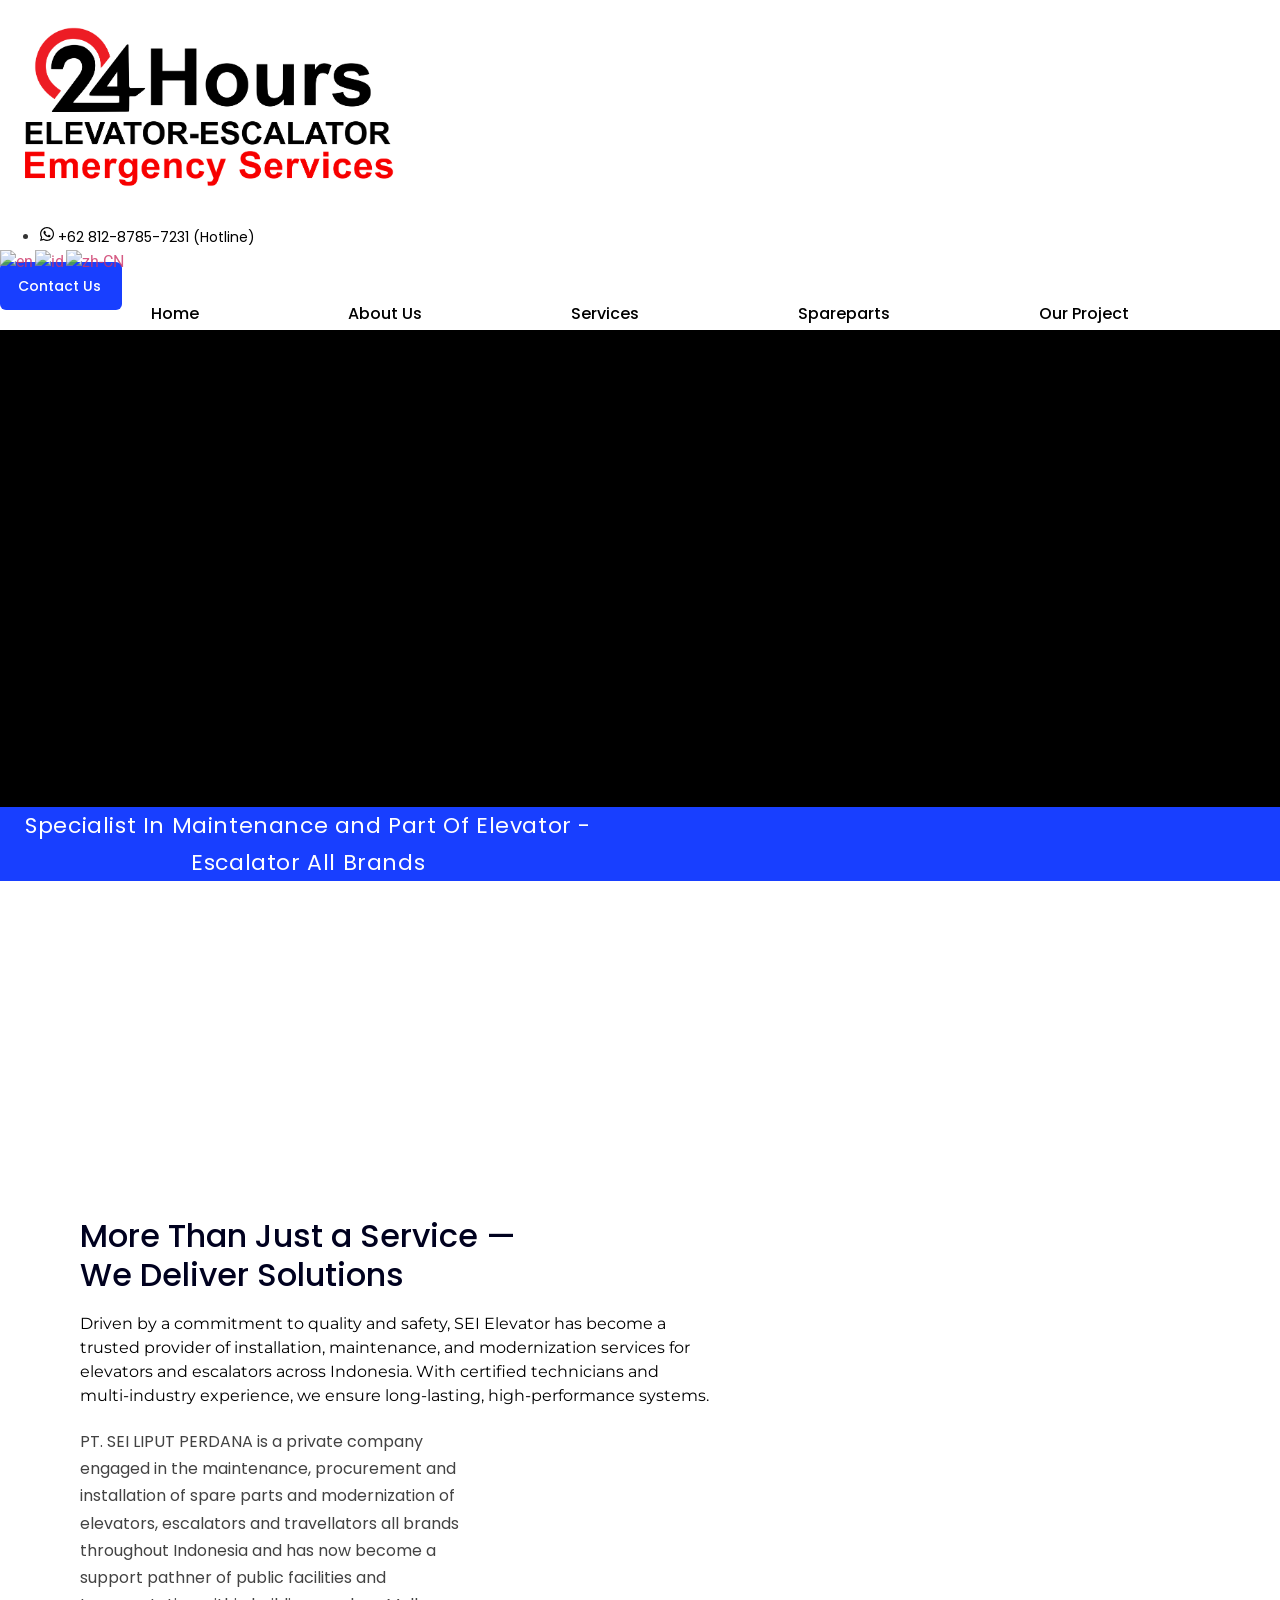
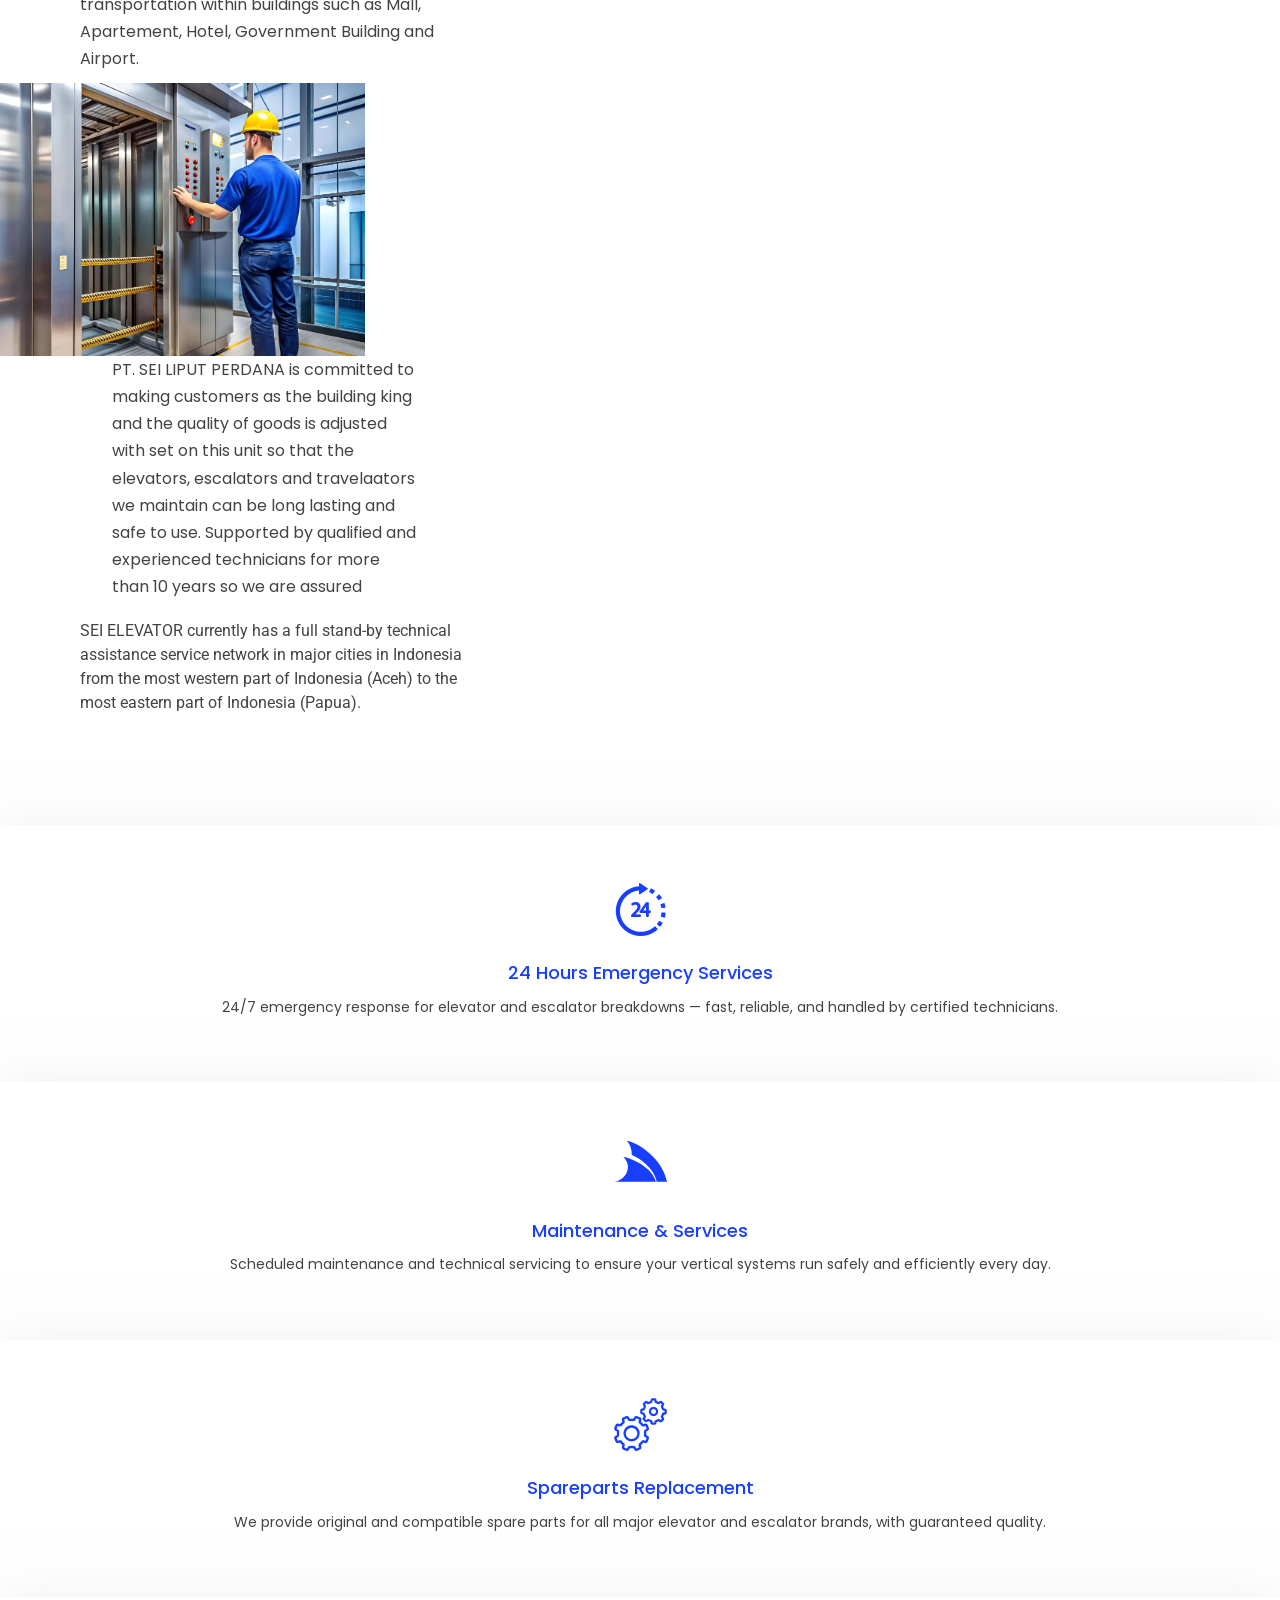
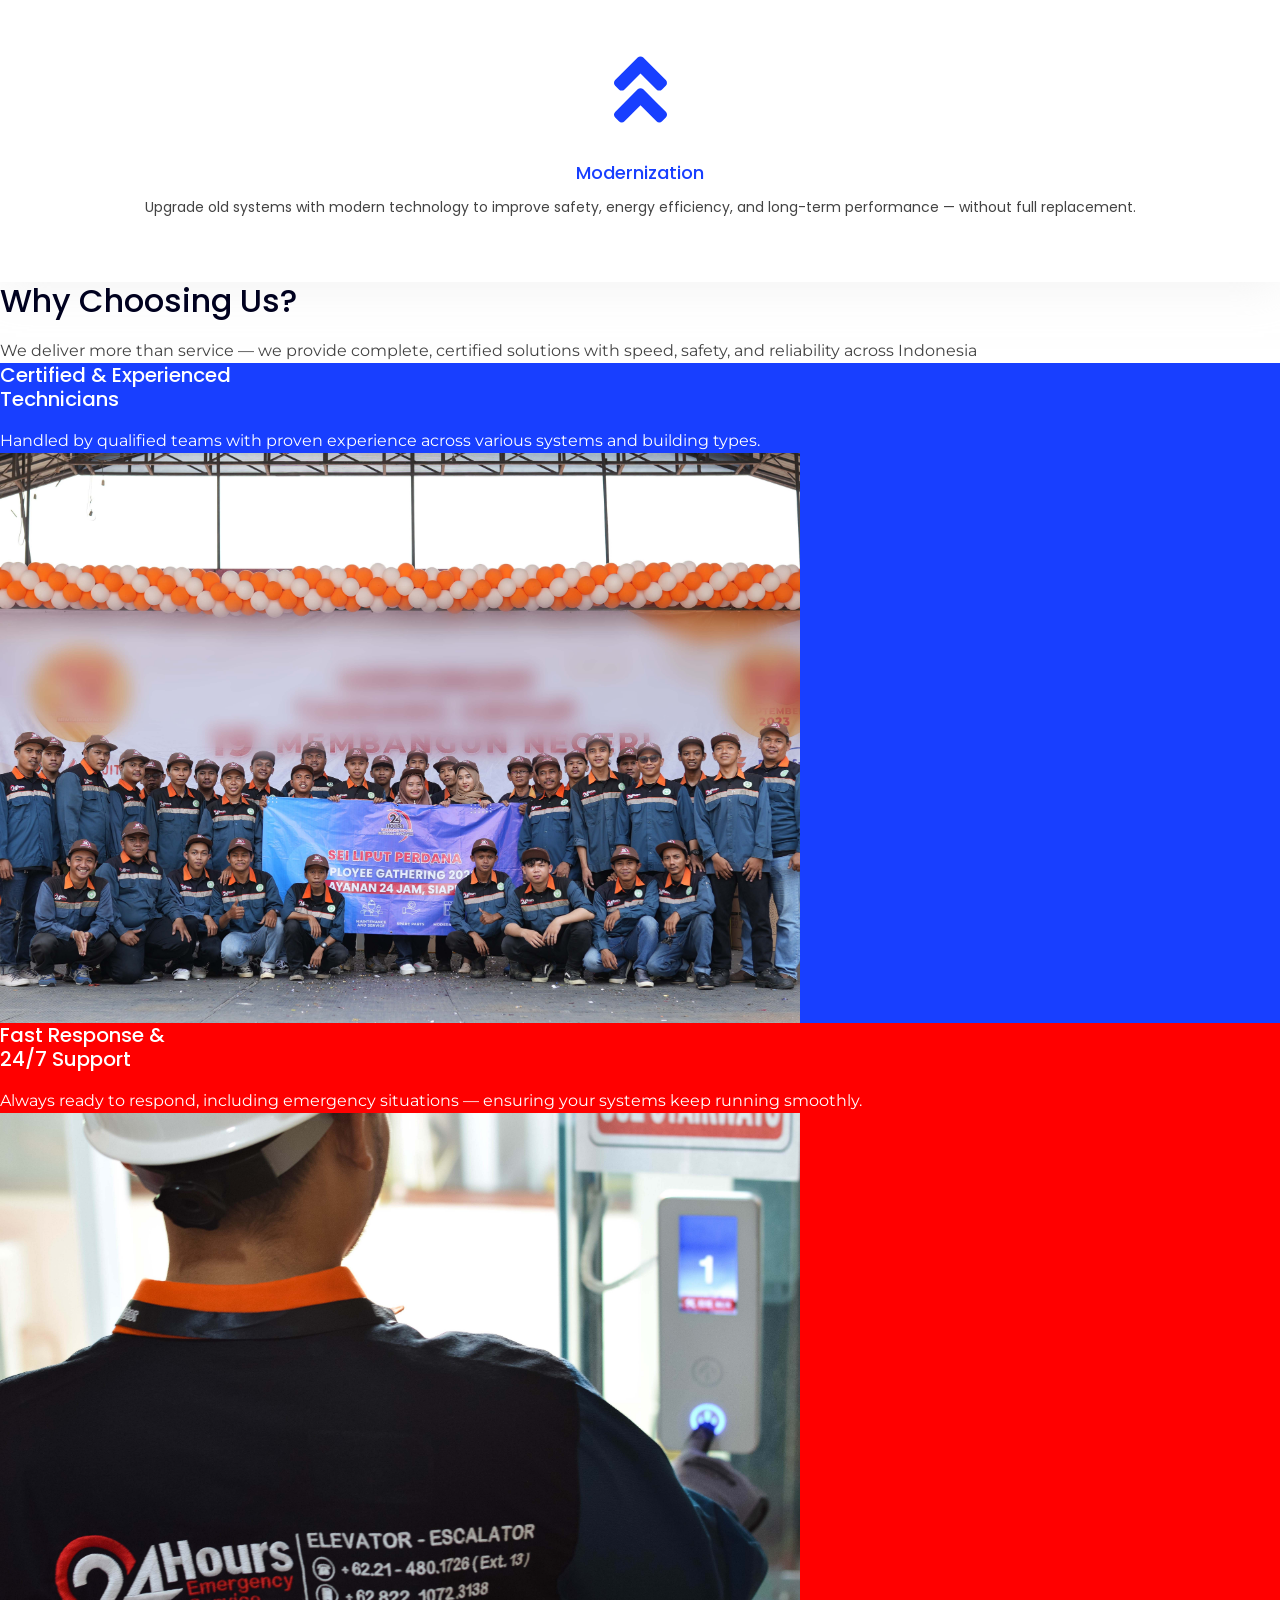
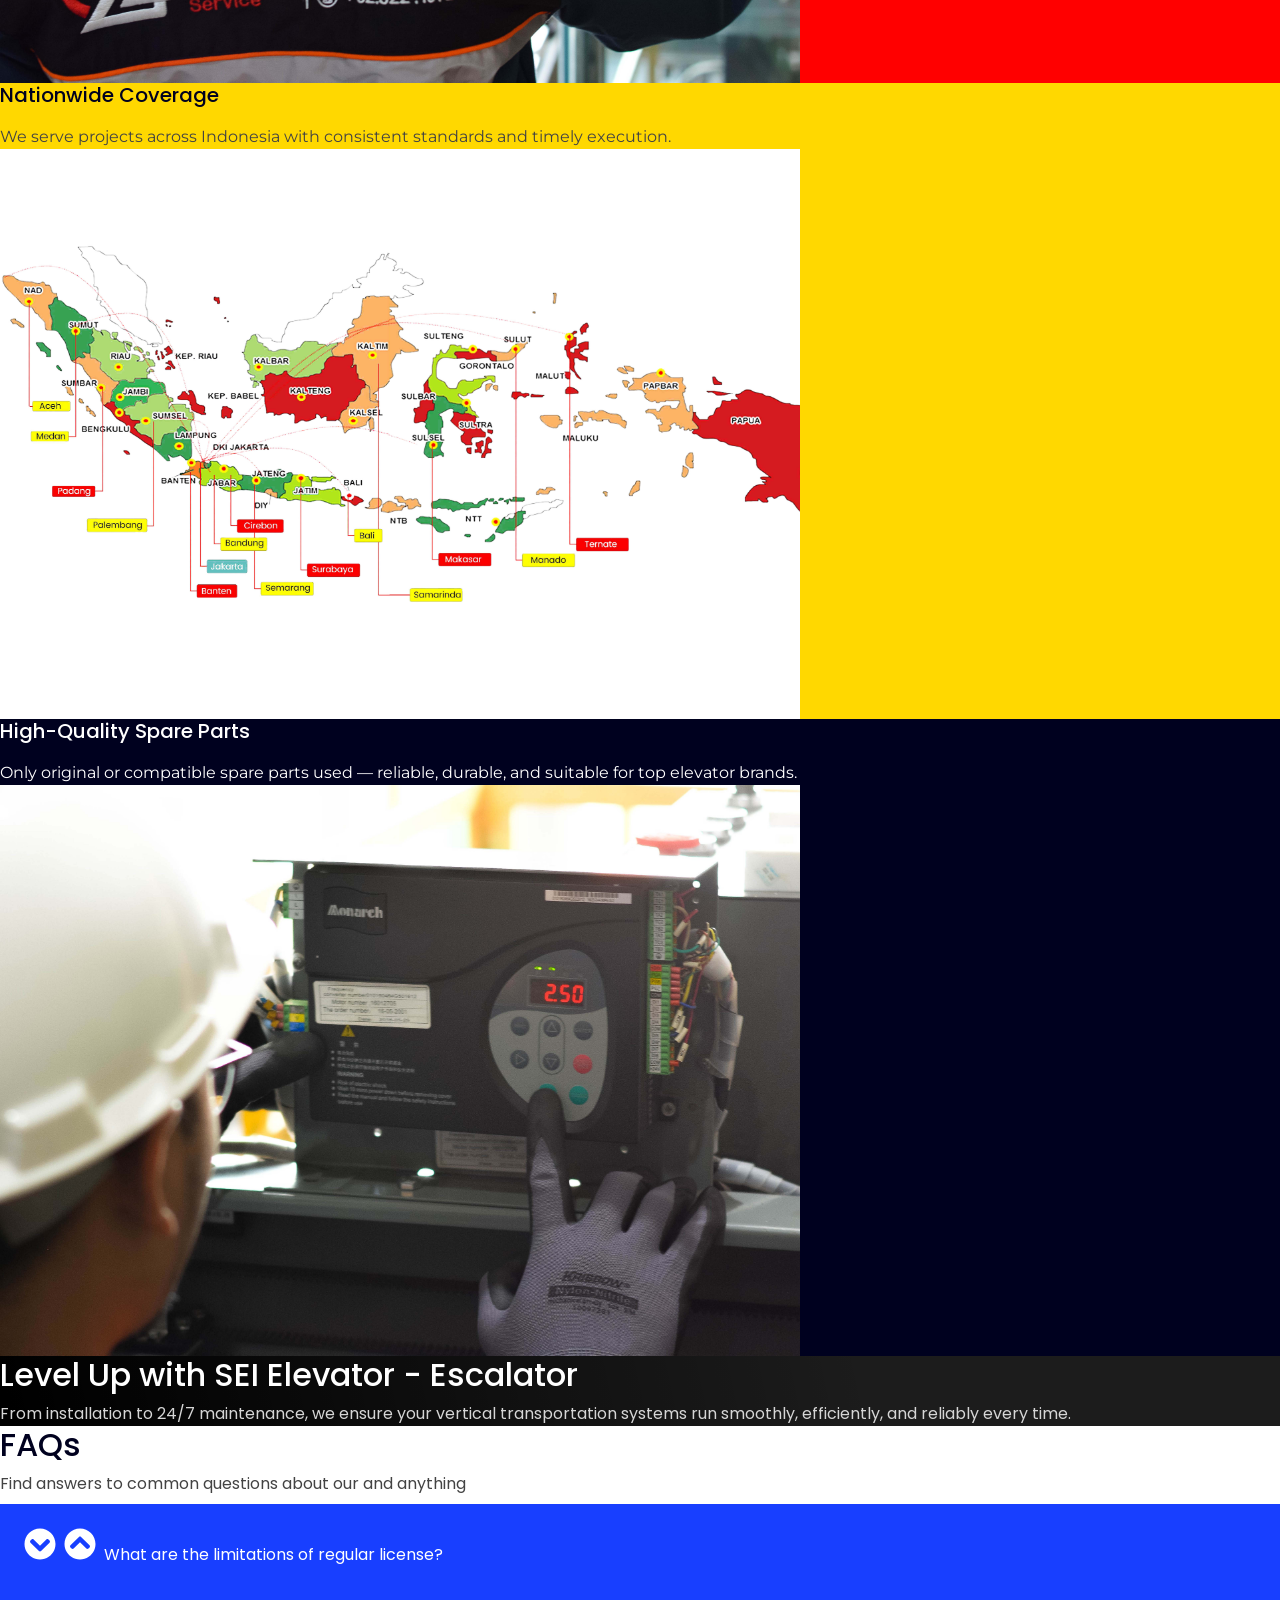
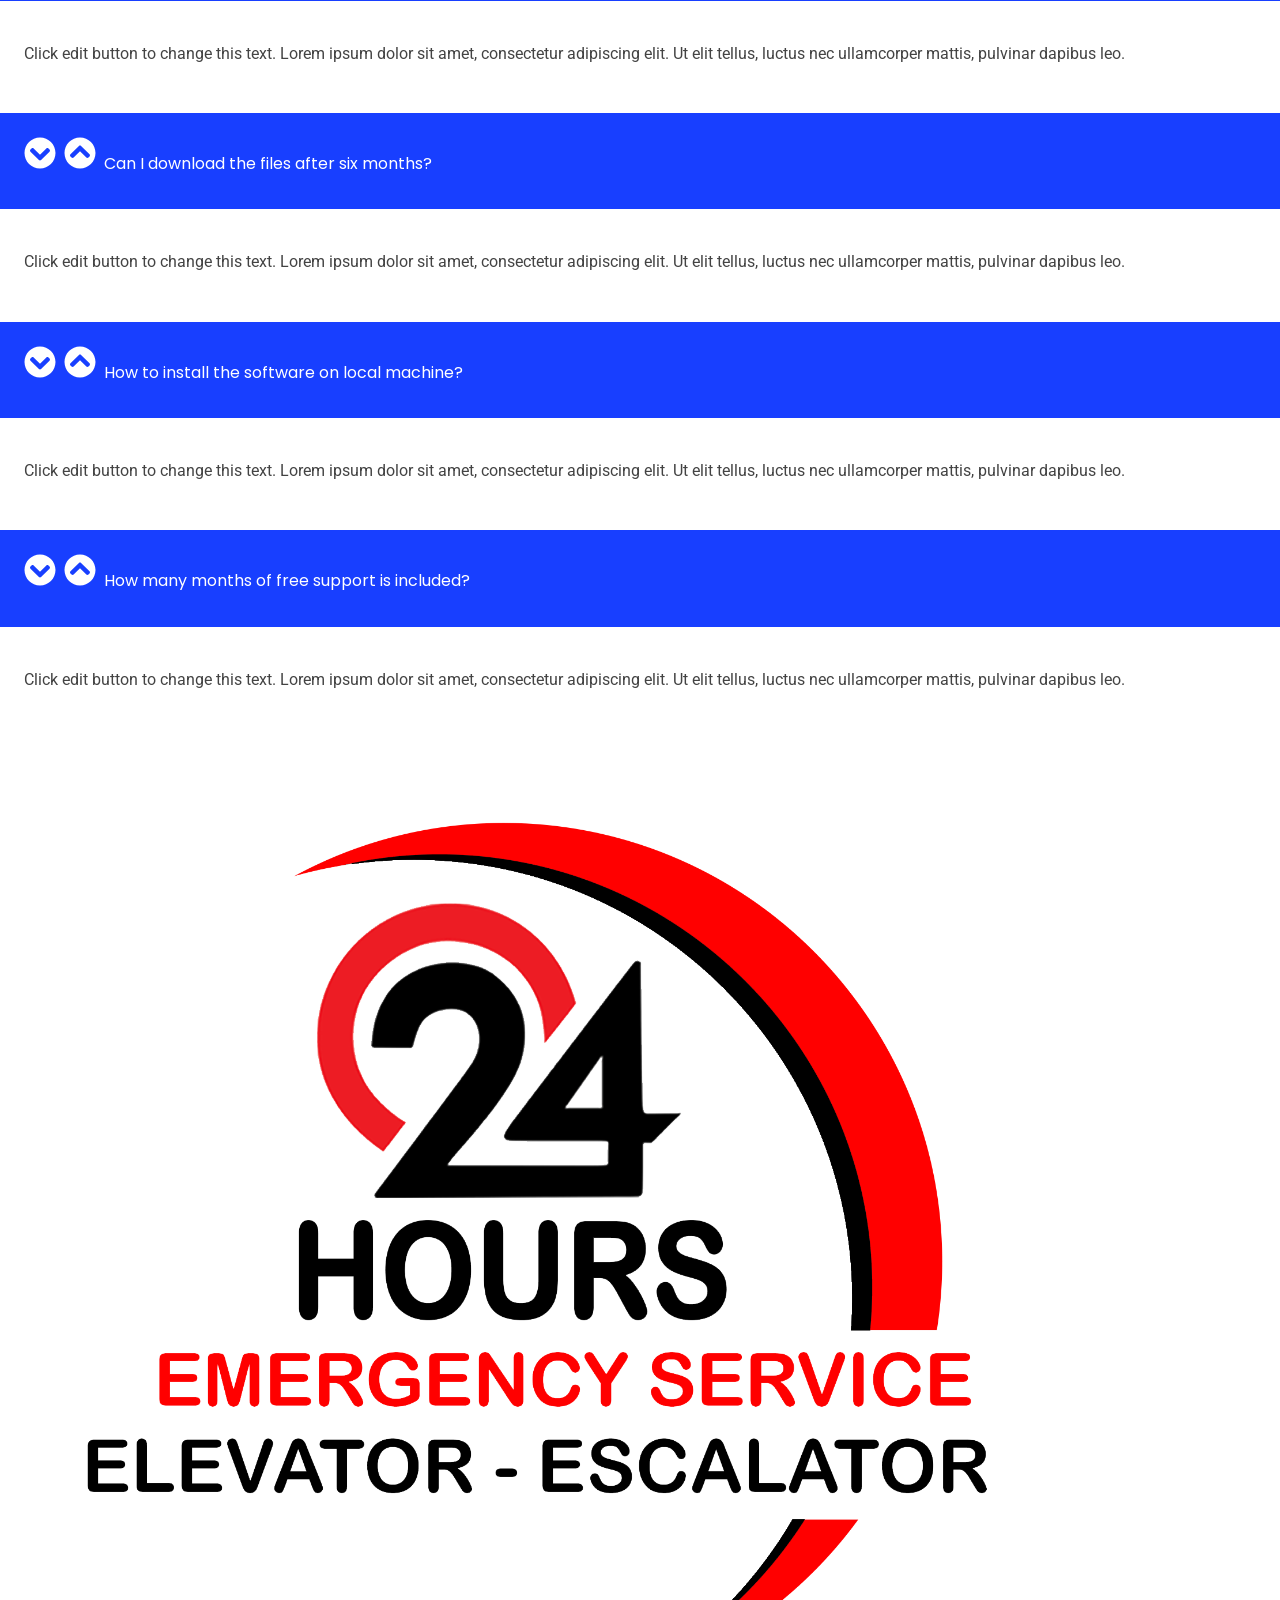
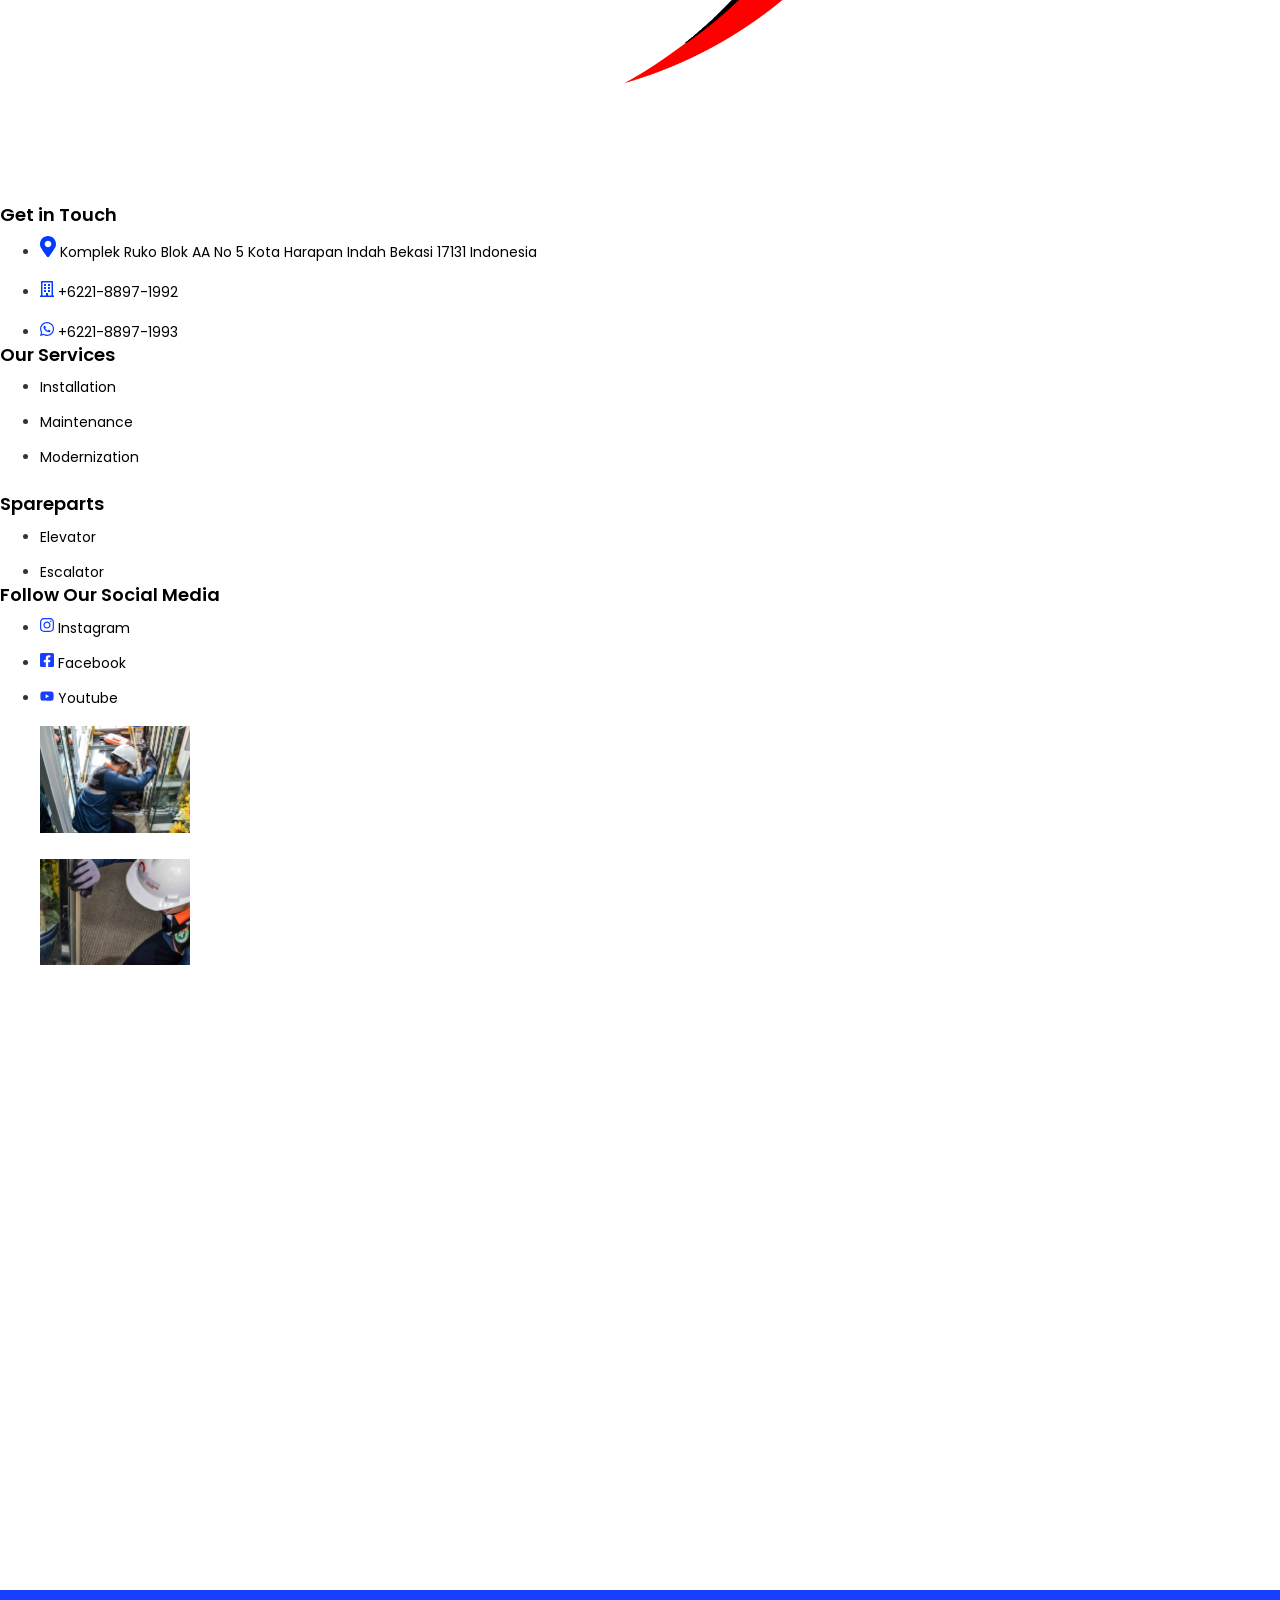
==== commit 0d367999: "fixing coba" ====
--- a/about/index.html
+++ b/about/index.html
@@ -16,7 +16,7 @@
 !function(i,n){var o,s,e;function c(e){try{var t={supportTests:e,timestamp:(new Date).valueOf()};sessionStorage.setItem(o,JSON.stringify(t))}catch(e){}}function p(e,t,n){e.clearRect(0,0,e.canvas.width,e.canvas.height),e.fillText(t,0,0);var t=new Uint32Array(e.getImageData(0,0,e.canvas.width,e.canvas.height).data),r=(e.clearRect(0,0,e.canvas.width,e.canvas.height),e.fillText(n,0,0),new Uint32Array(e.getImageData(0,0,e.canvas.width,e.canvas.height).data));return t.every(function(e,t){return e===r[t]})}function u(e,t,n){switch(t){case"flag":return n(e,"🏳️‍⚧️","🏳️​⚧️")?!1:!n(e,"🇺🇳","🇺​🇳")&&!n(e,"🏴󠁧󠁢󠁥󠁮󠁧󠁿","🏴​󠁧​󠁢​󠁥​󠁮​󠁧​󠁿");case"emoji":return!n(e,"🐦‍🔥","🐦​🔥")}return!1}function f(e,t,n){var r="undefined"!=typeof WorkerGlobalScope&&self instanceof WorkerGlobalScope?new OffscreenCanvas(300,150):i.createElement("canvas"),a=r.getContext("2d",{willReadFrequently:!0}),o=(a.textBaseline="top",a.font="600 32px Arial",{});return e.forEach(function(e){o[e]=t(a,e,n)}),o}function t(e){var t=i.createElement("script");t.src=e,t.defer=!0,i.head.appendChild(t)}"undefined"!=typeof Promise&&(o="wpEmojiSettingsSupports",s=["flag","emoji"],n.supports={everything:!0,everythingExceptFlag:!0},e=new Promise(function(e){i.addEventListener("DOMContentLoaded",e,{once:!0})}),new Promise(function(t){var n=function(){try{var e=JSON.parse(sessionStorage.getItem(o));if("object"==typeof e&&"number"==typeof e.timestamp&&(new Date).valueOf()<e.timestamp+604800&&"object"==typeof e.supportTests)return e.supportTests}catch(e){}return null}();if(!n){if("undefined"!=typeof Worker&&"undefined"!=typeof OffscreenCanvas&&"undefined"!=typeof URL&&URL.createObjectURL&&"undefined"!=typeof Blob)try{var e="postMessage("+f.toString()+"("+[JSON.stringify(s),u.toString(),p.toString()].join(",")+"));",r=new Blob([e],{type:"text/javascript"}),a=new Worker(URL.createObjectURL(r),{name:"wpTestEmojiSupports"});return void(a.onmessage=function(e){c(n=e.data),a.terminate(),t(n)})}catch(e){}c(n=f(s,u,p))}t(n)}).then(function(e){for(var t in e)n.supports[t]=e[t],n.supports.everything=n.supports.everything&&n.supports[t],"flag"!==t&&(n.supports.everythingExceptFlag=n.supports.everythingExceptFlag&&n.supports[t]);n.supports.everythingExceptFlag=n.supports.everythingExceptFlag&&!n.supports.flag,n.DOMReady=!1,n.readyCallback=function(){n.DOMReady=!0}}).then(function(){return e}).then(function(){var e;n.supports.everything||(n.readyCallback(),(e=n.source||{}).concatemoji?t(e.concatemoji):e.wpemoji&&e.twemoji&&(t(e.twemoji),t(e.wpemoji)))}))}((window,document),window._wpemojiSettings);
 </script>
 <link rel="stylesheet" id="hfe-widgets-style-css" href="https://rararap22.github.io/seibaru/wp-content/plugins/header-footer-elementor/inc/widgets-css/frontend.css?ver=2.4.2" media="all">
-<link rel="stylesheet" id="pa-frontend-css" href="https://rararap22.github.io/seibaru/wp-content/uploads/premium-addons-elementor/pa-frontend-407d90b07.min.css?ver=1752112969" media="all">
+<link rel="stylesheet" id="pa-frontend-css" href="https://rararap22.github.io/seibaru/wp-content/uploads/premium-addons-elementor/pa-frontend-407d90b07.min.css?ver=1752118391" media="all">
 <link rel="stylesheet" id="jkit-elements-main-css" href="https://rararap22.github.io/seibaru/wp-content/plugins/jeg-elementor-kit/assets/css/elements/main.css?ver=2.6.13" media="all">
 <style id="wp-emoji-styles-inline-css">img.wp-smiley, img.emoji {
 		display: inline !important;
@@ -29,7 +29,7 @@
 		background: none !important;
 		padding: 0 !important;
 	}</style>
-<style id="global-styles-inline-css">:root{--wp--preset--aspect-ratio--square: 1;--wp--preset--aspect-ratio--4-3: 4/3;--wp--preset--aspect-ratio--3-4: 3/4;--wp--preset--aspect-ratio--3-2: 3/2;--wp--preset--aspect-ratio--2-3: 2/3;--wp--preset--aspect-ratio--16-9: 16/9;--wp--preset--aspect-ratio--9-16: 9/16;--wp--preset--color--black: #000000;--wp--preset--color--cyan-bluish-gray: #abb8c3;--wp--preset--color--white: #ffffff;--wp--preset--color--pale-pink: #f78da7;--wp--preset--color--vivid-red: #cf2e2e;--wp--preset--color--luminous-vivid-orange: #ff6900;--wp--preset--color--luminous-vivid-amber: #fcb900;--wp--preset--color--light-green-cyan: #7bdcb5;--wp--preset--color--vivid-green-cyan: #00d084;--wp--preset--color--pale-cyan-blue: #8ed1fc;--wp--preset--color--vivid-cyan-blue: #0693e3;--wp--preset--color--vivid-purple: #9b51e0;--wp--preset--gradient--vivid-cyan-blue-to-vivid-purple: linear-gradient(135deg,rgba(6,147,227,1) 0%,rgb(155,81,224) 100%);--wp--preset--gradient--light-green-cyan-to-vivid-green-cyan: linear-gradient(135deg,rgb(122,220,180) 0%,rgb(0,208,130) 100%);--wp--preset--gradient--luminous-vivid-amber-to-luminous-vivid-orange: linear-gradient(135deg,rgba(252,185,0,1) 0%,rgba(255,105,0,1) 100%);--wp--preset--gradient--luminous-vivid-orange-to-vivid-red: linear-gradient(135deg,rgba(255,105,0,1) 0%,rgb(207,46,46) 100%);--wp--preset--gradient--very-light-gray-to-cyan-bluish-gray: linear-gradient(135deg,rgb(238,238,238) 0%,rgb(169,184,195) 100%);--wp--preset--gradient--cool-to-warm-spectrum: linear-gradient(135deg,rgb(74,234,220) 0%,rgb(151,120,209) 20%,rgb(207,42,186) 40%,rgb(238,44,130) 60%,rgb(251,105,98) 80%,rgb(254,248,76) 100%);--wp--preset--gradient--blush-light-purple: linear-gradient(135deg,rgb(255,206,236) 0%,rgb(152,150,240) 100%);--wp--preset--gradient--blush-bordeaux: linear-gradient(135deg,rgb(254,205,165) 0%,rgb(254,45,45) 50%,rgb(107,0,62) 100%);--wp--preset--gradient--luminous-dusk: linear-gradient(135deg,rgb(255,203,112) 0%,rgb(199,81,192) 50%,rgb(65,88,208) 100%);--wp--preset--gradient--pale-ocean: linear-gradient(135deg,rgb(255,245,203) 0%,rgb(182,227,212) 50%,rgb(51,167,181) 100%);--wp--preset--gradient--electric-grass: linear-gradient(135deg,rgb(202,248,128) 0%,rgb(113,206,126) 100%);--wp--preset--gradient--midnight: linear-gradient(135deg,rgb(2,3,129) 0%,rgb(40,116,252) 100%);--wp--preset--font-size--small: 13px;--wp--preset--font-size--medium: 20px;--wp--preset--font-size--large: 36px;--wp--preset--font-size--x-large: 42px;--wp--preset--spacing--20: 0.44rem;--wp--preset--spacing--30: 0.67rem;--wp--preset--spacing--40: 1rem;--wp--preset--spacing--50: 1.5rem;--wp--preset--spacing--60: 2.25rem;--wp--preset--spacing--70: 3.38rem;--wp--preset--spacing--80: 5.06rem;--wp--preset--shadow--natural: 6px 6px 9px rgba(0, 0, 0, 0.2);--wp--preset--shadow--deep: 12px 12px 50px rgba(0, 0, 0, 0.4);--wp--preset--shadow--sharp: 6px 6px 0px rgba(0, 0, 0, 0.2);--wp--preset--shadow--outlined: 6px 6px 0px -3px rgba(255, 255, 255, 1), 6px 6px rgba(0, 0, 0, 1);--wp--preset--shadow--crisp: 6px 6px 0px rgba(0, 0, 0, 1);}:root { --wp--style--global--content-size: 800px;--wp--style--global--wide-size: 1200px; }:where(body) { margin: 0; }.wp-site-blocks > .alignleft { float: left; margin-right: 2em; }.wp-site-blocks > .alignright { float: right; margin-left: 2em; }.wp-site-blocks > .aligncenter { justify-content: center; margin-left: auto; margin-right: auto; }:where(.wp-site-blocks) > * { margin-block-start: 24px; margin-block-end: 0; }:where(.wp-site-blocks) > :first-child { margin-block-start: 0; }:where(.wp-site-blocks) > :last-child { margin-block-end: 0; }:root { --wp--style--block-gap: 24px; }:root :where(.is-layout-flow) > :first-child{margin-block-start: 0;}:root :where(.is-layout-flow) > :last-child{margin-block-end: 0;}:root :where(.is-layout-flow) > *{margin-block-start: 24px;margin-block-end: 0;}:root :where(.is-layout-constrained) > :first-child{margin-block-start: 0;}:root :where(.is-layout-constrained) > :last-child{margin-block-end: 0;}:root :where(.is-layout-constrained) > *{margin-block-start: 24px;margin-block-end: 0;}:root :where(.is-layout-flex){gap: 24px;}:root :where(.is-layout-grid){gap: 24px;}.is-layout-flow > .alignleft{float: left;margin-inline-start: 0;margin-inline-end: 2em;}.is-layout-flow > .alignright{float: right;margin-inline-start: 2em;margin-inline-end: 0;}.is-layout-flow > .aligncenter{margin-left: auto !important;margin-right: auto !important;}.is-layout-constrained > .alignleft{float: left;margin-inline-start: 0;margin-inline-end: 2em;}.is-layout-constrained > .alignright{float: right;margin-inline-start: 2em;margin-inline-end: 0;}.is-layout-constrained > .aligncenter{margin-left: auto !important;margin-right: auto !important;}.is-layout-constrained > :where(:not(.alignleft):not(.alignright):not(.alignfull)){max-width: var(--wp--style--global--content-size);margin-left: auto !important;margin-right: auto !important;}.is-layout-constrained > .alignwide{max-width: var(--wp--style--global--wide-size);}body .is-layout-flex{display: flex;}.is-layout-flex{flex-wrap: wrap;align-items: center;}.is-layout-flex > :is(*, div){margin: 0;}body .is-layout-grid{display: grid;}.is-layout-grid > :is(*, div){margin: 0;}body{padding-top: 0px;padding-right: 0px;padding-bottom: 0px;padding-left: 0px;}a:where(:not(.wp-element-button)){text-decoration: underline;}:root :where(.wp-element-button, .wp-block-button__link){background-color: #32373c;border-width: 0;color: #fff;font-family: inherit;font-size: inherit;line-height: inherit;padding: calc(0.667em + 2px) calc(1.333em + 2px);text-decoration: none;}.has-black-color{color: var(--wp--preset--color--black) !important;}.has-cyan-bluish-gray-color{color: var(--wp--preset--color--cyan-bluish-gray) !important;}.has-white-color{color: var(--wp--preset--color--white) !important;}.has-pale-pink-color{color: var(--wp--preset--color--pale-pink) !important;}.has-vivid-red-color{color: var(--wp--preset--color--vivid-red) !important;}.has-luminous-vivid-orange-color{color: var(--wp--preset--color--luminous-vivid-orange) !important;}.has-luminous-vivid-amber-color{color: var(--wp--preset--color--luminous-vivid-amber) !important;}.has-light-green-cyan-color{color: var(--wp--preset--color--light-green-cyan) !important;}.has-vivid-green-cyan-color{color: var(--wp--preset--color--vivid-green-cyan) !important;}.has-pale-cyan-blue-color{color: var(--wp--preset--color--pale-cyan-blue) !important;}.has-vivid-cyan-blue-color{color: var(--wp--preset--color--vivid-cyan-blue) !important;}.has-vivid-purple-color{color: var(--wp--preset--color--vivid-purple) !important;}.has-black-background-color{background-color: var(--wp--preset--color--black) !important;}.has-cyan-bluish-gray-background-color{background-color: var(--wp--preset--color--cyan-bluish-gray) !important;}.has-white-background-color{background-color: var(--wp--preset--color--white) !important;}.has-pale-pink-background-color{background-color: var(--wp--preset--color--pale-pink) !important;}.has-vivid-red-background-color{background-color: var(--wp--preset--color--vivid-red) !important;}.has-luminous-vivid-orange-background-color{background-color: var(--wp--preset--color--luminous-vivid-orange) !important;}.has-luminous-vivid-amber-background-color{background-color: var(--wp--preset--color--luminous-vivid-amber) !important;}.has-light-green-cyan-background-color{background-color: var(--wp--preset--color--light-green-cyan) !important;}.has-vivid-green-cyan-background-color{background-color: var(--wp--preset--color--vivid-green-cyan) !important;}.has-pale-cyan-blue-background-color{background-color: var(--wp--preset--color--pale-cyan-blue) !important;}.has-vivid-cyan-blue-background-color{background-color: var(--wp--preset--color--vivid-cyan-blue) !important;}.has-vivid-purple-background-color{background-color: var(--wp--preset--color--vivid-purple) !important;}.has-black-border-color{border-color: var(--wp--preset--color--black) !important;}.has-cyan-bluish-gray-border-color{border-color: var(--wp--preset--color--cyan-bluish-gray) !important;}.has-white-border-color{border-color: var(--wp--preset--color--white) !important;}.has-pale-pink-border-color{border-color: var(--wp--preset--color--pale-pink) !important;}.has-vivid-red-border-color{border-color: var(--wp--preset--color--vivid-red) !important;}.has-luminous-vivid-orange-border-color{border-color: var(--wp--preset--color--luminous-vivid-orange) !important;}.has-luminous-vivid-amber-border-color{border-color: var(--wp--preset--color--luminous-vivid-amber) !important;}.has-light-green-cyan-border-color{border-color: var(--wp--preset--color--light-green-cyan) !important;}.has-vivid-green-cyan-border-color{border-color: var(--wp--preset--color--vivid-green-cyan) !important;}.has-pale-cyan-blue-border-color{border-color: var(--wp--preset--color--pale-cyan-blue) !important;}.has-vivid-cyan-blue-border-color{border-color: var(--wp--preset--color--vivid-cyan-blue) !important;}.has-vivid-purple-border-color{border-color: var(--wp--preset--color--vivid-purple) !important;}.has-vivid-cyan-blue-to-vivid-purple-gradient-background{background: var(--wp--preset--gradient--vivid-cyan-blue-to-vivid-purple) !important;}.has-light-green-cyan-to-vivid-green-cyan-gradient-background{background: var(--wp--preset--gradient--light-green-cyan-to-vivid-green-cyan) !important;}.has-luminous-vivid-amber-to-luminous-vivid-orange-gradient-background{background: var(--wp--preset--gradient--luminous-vivid-amber-to-luminous-vivid-orange) !important;}.has-luminous-vivid-orange-to-vivid-red-gradient-background{background: var(--wp--preset--gradient--luminous-vivid-orange-to-vivid-red) !important;}.has-very-light-gray-to-cyan-bluish-gray-gradient-background{background: var(--wp--preset--gradient--very-light-gray-to-cyan-bluish-gray) !important;}.has-cool-to-warm-spectrum-gradient-background{background: var(--wp--preset--gradient--cool-to-warm-spectrum) !important;}.has-blush-light-purple-gradient-background{background: var(--wp--preset--gradient--blush-light-purple) !important;}.has-blush-bordeaux-gradient-background{background: var(--wp--preset--gradient--blush-bordeaux) !important;}.has-luminous-dusk-gradient-background{background: var(--wp--preset--gradient--luminous-dusk) !important;}.has-pale-ocean-gradient-background{background: var(--wp--preset--gradient--pale-ocean) !important;}.has-electric-grass-gradient-background{background: var(--wp--preset--gradient--electric-grass) !important;}.has-midnight-gradient-background{background: var(--wp--preset--gradient--midnight) !important;}.has-small-font-size{font-size: var(--wp--preset--font-size--small) !important;}.has-medium-font-size{font-size: var(--wp--preset--font-size--medium) !important;}.has-large-font-size{font-size: var(--wp--preset--font-size--large) !important;}.has-x-large-font-size{font-size: var(--wp--preset--font-size--x-large) !important;}
+<style id="global-styles-inline-css">:root{--wp--preset--aspect-ratio--square: 1;--wp--preset--aspect-ratio--4-3: 4/3;--wp--preset--aspect-ratio--3-4: 3/4;--wp--preset--aspect-ratio--3-2: 3/2;--wp--preset--aspect-ratio--2-3: 2/3;--wp--preset--aspect-ratio--16-9: 16/9;--wp--preset--aspect-ratio--9-16: 9/16;--wp--preset--color--black: #000000;--wp--preset--color--cyan-bluish-gray: #abb8c3;--wp--preset--color--white: #ffffff;--wp--preset--color--pale-pink: #f78da7;--wp--preset--color--vivid-red: #cf2e2e;--wp--preset--color--luminous-vivid-orange: #ff6900;--wp--preset--color--luminous-vivid-amber: #fcb900;--wp--preset--color--light-green-cyan: #7bdcb5;--wp--preset--color--vivid-green-cyan: #00d084;--wp--preset--color--pale-cyan-blue: #8ed1fc;--wp--preset--color--vivid-cyan-blue: #0693e3;--wp--preset--color--vivid-purple: #9b51e0;--wp--preset--gradient--vivid-cyan-blue-to-vivid-purple: linear-gradient(135deg,rgba(6,147,227,1) 0%,rgb(155,81,224) 100%);--wp--preset--gradient--light-green-cyan-to-vivid-green-cyan: linear-gradient(135deg,rgb(122,220,180) 0%,rgb(0,208,130) 100%);--wp--preset--gradient--luminous-vivid-amber-to-luminous-vivid-orange: linear-gradient(135deg,rgba(252,185,0,1) 0%,rgba(255,105,0,1) 100%);--wp--preset--gradient--luminous-vivid-orange-to-vivid-red: linear-gradient(135deg,rgba(255,105,0,1) 0%,rgb(207,46,46) 100%);--wp--preset--gradient--very-light-gray-to-cyan-bluish-gray: linear-gradient(135deg,rgb(238,238,238) 0%,rgb(169,184,195) 100%);--wp--preset--gradient--cool-to-warm-spectrum: linear-gradient(135deg,rgb(74,234,220) 0%,rgb(151,120,209) 20%,rgb(207,42,186) 40%,rgb(238,44,130) 60%,rgb(251,105,98) 80%,rgb(254,248,76) 100%);--wp--preset--gradient--blush-light-purple: linear-gradient(135deg,rgb(255,206,236) 0%,rgb(152,150,240) 100%);--wp--preset--gradient--blush-bordeaux: linear-gradient(135deg,rgb(254,205,165) 0%,rgb(254,45,45) 50%,rgb(107,0,62) 100%);--wp--preset--gradient--luminous-dusk: linear-gradient(135deg,rgb(255,203,112) 0%,rgb(199,81,192) 50%,rgb(65,88,208) 100%);--wp--preset--gradient--pale-ocean: linear-gradient(135deg,rgb(255,245,203) 0%,rgb(182,227,212) 50%,rgb(51,167,181) 100%);--wp--preset--gradient--electric-grass: linear-gradient(135deg,rgb(202,248,128) 0%,rgb(113,206,126) 100%);--wp--preset--gradient--midnight: linear-gradient(135deg,rgb(2,3,129) 0%,rgb(40,116,252) 100%);--wp--preset--font-size--small: 13px;--wp--preset--font-size--medium: 20px;--wp--preset--font-size--large: 36px;--wp--preset--font-size--x-large: 42px;--wp--preset--font-family--inter: "Inter", sans-serif;--wp--preset--font-family--cardo: Cardo;--wp--preset--spacing--20: 0.44rem;--wp--preset--spacing--30: 0.67rem;--wp--preset--spacing--40: 1rem;--wp--preset--spacing--50: 1.5rem;--wp--preset--spacing--60: 2.25rem;--wp--preset--spacing--70: 3.38rem;--wp--preset--spacing--80: 5.06rem;--wp--preset--shadow--natural: 6px 6px 9px rgba(0, 0, 0, 0.2);--wp--preset--shadow--deep: 12px 12px 50px rgba(0, 0, 0, 0.4);--wp--preset--shadow--sharp: 6px 6px 0px rgba(0, 0, 0, 0.2);--wp--preset--shadow--outlined: 6px 6px 0px -3px rgba(255, 255, 255, 1), 6px 6px rgba(0, 0, 0, 1);--wp--preset--shadow--crisp: 6px 6px 0px rgba(0, 0, 0, 1);}:root { --wp--style--global--content-size: 800px;--wp--style--global--wide-size: 1200px; }:where(body) { margin: 0; }.wp-site-blocks > .alignleft { float: left; margin-right: 2em; }.wp-site-blocks > .alignright { float: right; margin-left: 2em; }.wp-site-blocks > .aligncenter { justify-content: center; margin-left: auto; margin-right: auto; }:where(.wp-site-blocks) > * { margin-block-start: 24px; margin-block-end: 0; }:where(.wp-site-blocks) > :first-child { margin-block-start: 0; }:where(.wp-site-blocks) > :last-child { margin-block-end: 0; }:root { --wp--style--block-gap: 24px; }:root :where(.is-layout-flow) > :first-child{margin-block-start: 0;}:root :where(.is-layout-flow) > :last-child{margin-block-end: 0;}:root :where(.is-layout-flow) > *{margin-block-start: 24px;margin-block-end: 0;}:root :where(.is-layout-constrained) > :first-child{margin-block-start: 0;}:root :where(.is-layout-constrained) > :last-child{margin-block-end: 0;}:root :where(.is-layout-constrained) > *{margin-block-start: 24px;margin-block-end: 0;}:root :where(.is-layout-flex){gap: 24px;}:root :where(.is-layout-grid){gap: 24px;}.is-layout-flow > .alignleft{float: left;margin-inline-start: 0;margin-inline-end: 2em;}.is-layout-flow > .alignright{float: right;margin-inline-start: 2em;margin-inline-end: 0;}.is-layout-flow > .aligncenter{margin-left: auto !important;margin-right: auto !important;}.is-layout-constrained > .alignleft{float: left;margin-inline-start: 0;margin-inline-end: 2em;}.is-layout-constrained > .alignright{float: right;margin-inline-start: 2em;margin-inline-end: 0;}.is-layout-constrained > .aligncenter{margin-left: auto !important;margin-right: auto !important;}.is-layout-constrained > :where(:not(.alignleft):not(.alignright):not(.alignfull)){max-width: var(--wp--style--global--content-size);margin-left: auto !important;margin-right: auto !important;}.is-layout-constrained > .alignwide{max-width: var(--wp--style--global--wide-size);}body .is-layout-flex{display: flex;}.is-layout-flex{flex-wrap: wrap;align-items: center;}.is-layout-flex > :is(*, div){margin: 0;}body .is-layout-grid{display: grid;}.is-layout-grid > :is(*, div){margin: 0;}body{padding-top: 0px;padding-right: 0px;padding-bottom: 0px;padding-left: 0px;}a:where(:not(.wp-element-button)){text-decoration: underline;}:root :where(.wp-element-button, .wp-block-button__link){background-color: #32373c;border-width: 0;color: #fff;font-family: inherit;font-size: inherit;line-height: inherit;padding: calc(0.667em + 2px) calc(1.333em + 2px);text-decoration: none;}.has-black-color{color: var(--wp--preset--color--black) !important;}.has-cyan-bluish-gray-color{color: var(--wp--preset--color--cyan-bluish-gray) !important;}.has-white-color{color: var(--wp--preset--color--white) !important;}.has-pale-pink-color{color: var(--wp--preset--color--pale-pink) !important;}.has-vivid-red-color{color: var(--wp--preset--color--vivid-red) !important;}.has-luminous-vivid-orange-color{color: var(--wp--preset--color--luminous-vivid-orange) !important;}.has-luminous-vivid-amber-color{color: var(--wp--preset--color--luminous-vivid-amber) !important;}.has-light-green-cyan-color{color: var(--wp--preset--color--light-green-cyan) !important;}.has-vivid-green-cyan-color{color: var(--wp--preset--color--vivid-green-cyan) !important;}.has-pale-cyan-blue-color{color: var(--wp--preset--color--pale-cyan-blue) !important;}.has-vivid-cyan-blue-color{color: var(--wp--preset--color--vivid-cyan-blue) !important;}.has-vivid-purple-color{color: var(--wp--preset--color--vivid-purple) !important;}.has-black-background-color{background-color: var(--wp--preset--color--black) !important;}.has-cyan-bluish-gray-background-color{background-color: var(--wp--preset--color--cyan-bluish-gray) !important;}.has-white-background-color{background-color: var(--wp--preset--color--white) !important;}.has-pale-pink-background-color{background-color: var(--wp--preset--color--pale-pink) !important;}.has-vivid-red-background-color{background-color: var(--wp--preset--color--vivid-red) !important;}.has-luminous-vivid-orange-background-color{background-color: var(--wp--preset--color--luminous-vivid-orange) !important;}.has-luminous-vivid-amber-background-color{background-color: var(--wp--preset--color--luminous-vivid-amber) !important;}.has-light-green-cyan-background-color{background-color: var(--wp--preset--color--light-green-cyan) !important;}.has-vivid-green-cyan-background-color{background-color: var(--wp--preset--color--vivid-green-cyan) !important;}.has-pale-cyan-blue-background-color{background-color: var(--wp--preset--color--pale-cyan-blue) !important;}.has-vivid-cyan-blue-background-color{background-color: var(--wp--preset--color--vivid-cyan-blue) !important;}.has-vivid-purple-background-color{background-color: var(--wp--preset--color--vivid-purple) !important;}.has-black-border-color{border-color: var(--wp--preset--color--black) !important;}.has-cyan-bluish-gray-border-color{border-color: var(--wp--preset--color--cyan-bluish-gray) !important;}.has-white-border-color{border-color: var(--wp--preset--color--white) !important;}.has-pale-pink-border-color{border-color: var(--wp--preset--color--pale-pink) !important;}.has-vivid-red-border-color{border-color: var(--wp--preset--color--vivid-red) !important;}.has-luminous-vivid-orange-border-color{border-color: var(--wp--preset--color--luminous-vivid-orange) !important;}.has-luminous-vivid-amber-border-color{border-color: var(--wp--preset--color--luminous-vivid-amber) !important;}.has-light-green-cyan-border-color{border-color: var(--wp--preset--color--light-green-cyan) !important;}.has-vivid-green-cyan-border-color{border-color: var(--wp--preset--color--vivid-green-cyan) !important;}.has-pale-cyan-blue-border-color{border-color: var(--wp--preset--color--pale-cyan-blue) !important;}.has-vivid-cyan-blue-border-color{border-color: var(--wp--preset--color--vivid-cyan-blue) !important;}.has-vivid-purple-border-color{border-color: var(--wp--preset--color--vivid-purple) !important;}.has-vivid-cyan-blue-to-vivid-purple-gradient-background{background: var(--wp--preset--gradient--vivid-cyan-blue-to-vivid-purple) !important;}.has-light-green-cyan-to-vivid-green-cyan-gradient-background{background: var(--wp--preset--gradient--light-green-cyan-to-vivid-green-cyan) !important;}.has-luminous-vivid-amber-to-luminous-vivid-orange-gradient-background{background: var(--wp--preset--gradient--luminous-vivid-amber-to-luminous-vivid-orange) !important;}.has-luminous-vivid-orange-to-vivid-red-gradient-background{background: var(--wp--preset--gradient--luminous-vivid-orange-to-vivid-red) !important;}.has-very-light-gray-to-cyan-bluish-gray-gradient-background{background: var(--wp--preset--gradient--very-light-gray-to-cyan-bluish-gray) !important;}.has-cool-to-warm-spectrum-gradient-background{background: var(--wp--preset--gradient--cool-to-warm-spectrum) !important;}.has-blush-light-purple-gradient-background{background: var(--wp--preset--gradient--blush-light-purple) !important;}.has-blush-bordeaux-gradient-background{background: var(--wp--preset--gradient--blush-bordeaux) !important;}.has-luminous-dusk-gradient-background{background: var(--wp--preset--gradient--luminous-dusk) !important;}.has-pale-ocean-gradient-background{background: var(--wp--preset--gradient--pale-ocean) !important;}.has-electric-grass-gradient-background{background: var(--wp--preset--gradient--electric-grass) !important;}.has-midnight-gradient-background{background: var(--wp--preset--gradient--midnight) !important;}.has-small-font-size{font-size: var(--wp--preset--font-size--small) !important;}.has-medium-font-size{font-size: var(--wp--preset--font-size--medium) !important;}.has-large-font-size{font-size: var(--wp--preset--font-size--large) !important;}.has-x-large-font-size{font-size: var(--wp--preset--font-size--x-large) !important;}.has-inter-font-family{font-family: var(--wp--preset--font-family--inter) !important;}.has-cardo-font-family{font-family: var(--wp--preset--font-family--cardo) !important;}
 :root :where(.wp-block-pullquote){font-size: 1.5em;line-height: 1.6;}</style>
 <link rel="stylesheet" id="woocommerce-layout-css" href="https://rararap22.github.io/seibaru/wp-content/plugins/woocommerce/assets/css/woocommerce-layout.css?ver=9.9.5" media="all">
 <link rel="stylesheet" id="woocommerce-smallscreen-css" href="https://rararap22.github.io/seibaru/wp-content/plugins/woocommerce/assets/css/woocommerce-smallscreen.css?ver=9.9.5" media="only screen and (max-width: 768px)">
@@ -37,7 +37,7 @@
 <style id="woocommerce-inline-inline-css">.woocommerce form .form-row .required { visibility: visible; }</style>
 <link rel="stylesheet" id="hfe-style-css" href="https://rararap22.github.io/seibaru/wp-content/plugins/header-footer-elementor/assets/css/header-footer-elementor.css?ver=2.4.2" media="all">
 <link rel="stylesheet" id="elementor-frontend-css" href="https://rararap22.github.io/seibaru/wp-content/plugins/elementor/assets/css/frontend.min.css?ver=3.30.2" media="all">
-<link rel="stylesheet" id="elementor-post-6-css" href="https://rararap22.github.io/seibaru/wp-content/uploads/elementor/css/post-6.css?ver=1752111966" media="all">
+<link rel="stylesheet" id="elementor-post-6-css" href="https://rararap22.github.io/seibaru/wp-content/uploads/elementor/css/post-6.css?ver=1752118238" media="all">
 <link rel="stylesheet" id="she-header-style-css" href="https://rararap22.github.io/seibaru/wp-content/plugins/sticky-header-effects-for-elementor/assets/css/she-header-style.css?ver=2.1.0" media="all">
 <link rel="stylesheet" id="e-animation-fadeInUp-css" href="https://rararap22.github.io/seibaru/wp-content/plugins/elementor/assets/lib/animations/styles/fadeInUp.min.css?ver=3.30.2" media="all">
 <link rel="stylesheet" id="pa-prettyphoto-css" href="https://rararap22.github.io/seibaru/wp-content/plugins/premium-addons-for-elementor/assets/frontend/min-css/prettyphoto.min.css?ver=4.11.15" media="all">
@@ -49,9 +49,9 @@
 <link rel="stylesheet" id="widget-icon-box-css" href="https://rararap22.github.io/seibaru/wp-content/plugins/elementor/assets/css/widget-icon-box.min.css?ver=3.30.2" media="all">
 <link rel="stylesheet" id="e-sticky-css" href="https://rararap22.github.io/seibaru/wp-content/plugins/pro-elements/assets/css/modules/sticky.min.css?ver=3.29.0" media="all">
 <link rel="stylesheet" id="widget-accordion-css" href="https://rararap22.github.io/seibaru/wp-content/plugins/elementor/assets/css/widget-accordion.min.css?ver=3.30.2" media="all">
-<link rel="stylesheet" id="elementor-post-486-css" href="https://rararap22.github.io/seibaru/wp-content/uploads/elementor/css/post-486.css?ver=1752112970" media="all">
-<link rel="stylesheet" id="elementor-post-19-css" href="https://rararap22.github.io/seibaru/wp-content/uploads/elementor/css/post-19.css?ver=1752111990" media="all">
-<link rel="stylesheet" id="elementor-post-87-css" href="https://rararap22.github.io/seibaru/wp-content/uploads/elementor/css/post-87.css?ver=1752111990" media="all">
+<link rel="stylesheet" id="elementor-post-486-css" href="https://rararap22.github.io/seibaru/wp-content/uploads/elementor/css/post-486.css?ver=1752118392" media="all">
+<link rel="stylesheet" id="elementor-post-19-css" href="https://rararap22.github.io/seibaru/wp-content/uploads/elementor/css/post-19.css?ver=1752118240" media="all">
+<link rel="stylesheet" id="elementor-post-87-css" href="https://rararap22.github.io/seibaru/wp-content/uploads/elementor/css/post-87.css?ver=1752118240" media="all">
 <link rel="stylesheet" id="brands-styles-css" href="https://rararap22.github.io/seibaru/wp-content/plugins/woocommerce/assets/css/brands.css?ver=9.9.5" media="all">
 <link rel="stylesheet" id="hello-elementor-css" href="https://rararap22.github.io/seibaru/wp-content/themes/hello-elementor/assets/css/reset.css?ver=3.4.4" media="all">
 <link rel="stylesheet" id="hello-elementor-theme-style-css" href="https://rararap22.github.io/seibaru/wp-content/themes/hello-elementor/assets/css/theme.css?ver=3.4.4" media="all">
@@ -116,7 +116,9 @@
 						background-image: none !important;
 					}
 				}</style>
-					<style id="wp-custom-css">/** Start Block Kit CSS: 135-3-c665d4805631b9a8bf464e65129b2f58 **/
+			<style class="wp-fonts-local">@font-face{font-family:Inter;font-style:normal;font-weight:300 900;font-display:fallback;src:url('https://rararap22.github.io/seibaru/wp-content/plugins/woocommerce/assets/fonts/Inter-VariableFont_slnt,wght.woff2') format('woff2');font-stretch:normal;}
+@font-face{font-family:Cardo;font-style:normal;font-weight:400;font-display:fallback;src:url('https://rararap22.github.io/seibaru/wp-content/plugins/woocommerce/assets/fonts/cardo_normal_400.woff2') format('woff2');}</style>
+		<style id="wp-custom-css">/** Start Block Kit CSS: 135-3-c665d4805631b9a8bf464e65129b2f58 **/
 
 .envato-block__preview{overflow: visible;}
 
@@ -400,7 +402,7 @@
 		<div class="elementor-element elementor-element-7433a73 e-con-full e-flex wpr-particle-no wpr-jarallax-no wpr-parallax-no wpr-sticky-section-no e-con e-child" data-id="7433a73" data-element_type="container">
 				<div class="elementor-element elementor-element-6a6baf1 elementor-widget elementor-widget-html" data-id="6a6baf1" data-element_type="widget" data-widget_type="html.default">
 				<div class="elementor-widget-container">
-					<div class="gtranslate_wrapper" id="gt-wrapper-24671193"></div>				</div>
+					<div class="gtranslate_wrapper" id="gt-wrapper-60949681"></div>				</div>
 				</div>
 				</div>
 		<div class="elementor-element elementor-element-c11b60a e-con-full e-flex wpr-particle-no wpr-jarallax-no wpr-parallax-no wpr-sticky-section-no e-con e-child" data-id="c11b60a" data-element_type="container">
@@ -788,7 +790,7 @@
 				<div class="elementor-widget-container">
 					<div class="ekit-wid-con"><div class="ekit-heading elementskit-section-title-wraper text_left   ekit_heading_tablet-   ekit_heading_mobile-">
 <h2 class="ekit-heading--title elementskit-section-title ">Why Choosing Us?</h2>				<div class="ekit-heading__description">
-					<p>We deliver more than service — we provide complete, certified solutions with speed, safety, and reliability across Indonesia.</p>
+					<p>We deliver more than service — we provide complete, certified solutions with speed, safety, and reliability across Indonesia</p>
 				</div>
 			</div></div>				</div>
 				</div>
@@ -1088,7 +1090,7 @@
 				<div class="elementor-widget-container">
 							<ul class="elementor-icon-list-items">
 							<li class="elementor-icon-list-item">
-											<a href="#">
+											<a href="https://www.instagram.com/seiperdana/">
 
 												<span class="elementor-icon-list-icon">
 							<svg aria-hidden="true" class="e-font-icon-svg e-fab-instagram" viewbox="0 0 448 512" xmlns="http://www.w3.org/2000/svg"><path d="M224.1 141c-63.6 0-114.9 51.3-114.9 114.9s51.3 114.9 114.9 114.9S339 319.5 339 255.9 287.7 141 224.1 141zm0 189.6c-41.1 0-74.7-33.5-74.7-74.7s33.5-74.7 74.7-74.7 74.7 33.5 74.7 74.7-33.6 74.7-74.7 74.7zm146.4-194.3c0 14.9-12 26.8-26.8 26.8-14.9 0-26.8-12-26.8-26.8s12-26.8 26.8-26.8 26.8 12 26.8 26.8zm76.1 27.2c-1.7-35.9-9.9-67.7-36.2-93.9-26.2-26.2-58-34.4-93.9-36.2-37-2.1-147.9-2.1-184.9 0-35.8 1.7-67.6 9.9-93.9 36.1s-34.4 58-36.2 93.9c-2.1 37-2.1 147.9 0 184.9 1.7 35.9 9.9 67.7 36.2 93.9s58 34.4 93.9 36.2c37 2.1 147.9 2.1 184.9 0 35.9-1.7 67.7-9.9 93.9-36.2 26.2-26.2 34.4-58 36.2-93.9 2.1-37 2.1-147.8 0-184.8zM398.8 388c-7.8 19.6-22.9 34.7-42.6 42.6-29.5 11.7-99.5 9-132.1 9s-102.7 2.6-132.1-9c-19.6-7.8-34.7-22.9-42.6-42.6-11.7-29.5-9-99.5-9-132.1s-2.6-102.7 9-132.1c7.8-19.6 22.9-34.7 42.6-42.6 29.5-11.7 99.5-9 132.1-9s102.7-2.6 132.1 9c19.6 7.8 34.7 22.9 42.6 42.6 11.7 29.5 9 99.5 9 132.1s2.7 102.7-9 132.1z"></path></svg>						</span>
@@ -1096,7 +1098,7 @@
 											</a>
 									</li>
 								<li class="elementor-icon-list-item">
-											<a href="#">
+											<a href="https://www.facebook.com/seiperdana/">
 
 												<span class="elementor-icon-list-icon">
 							<svg aria-hidden="true" class="e-font-icon-svg e-fab-facebook-square" viewbox="0 0 448 512" xmlns="http://www.w3.org/2000/svg"><path d="M400 32H48A48 48 0 0 0 0 80v352a48 48 0 0 0 48 48h137.25V327.69h-63V256h63v-54.64c0-62.15 37-96.48 93.67-96.48 27.14 0 55.52 4.84 55.52 4.84v61h-31.27c-30.81 0-40.42 19.12-40.42 38.73V256h68.78l-11 71.69h-57.78V480H400a48 48 0 0 0 48-48V80a48 48 0 0 0-48-48z"></path></svg>						</span>
@@ -1104,7 +1106,7 @@
 											</a>
 									</li>
 								<li class="elementor-icon-list-item">
-											<a href="#">
+											<a href="https://www.youtube.com/@seielevator">
 
 												<span class="elementor-icon-list-icon">
 							<svg aria-hidden="true" class="e-font-icon-svg e-fab-youtube" viewbox="0 0 576 512" xmlns="http://www.w3.org/2000/svg"><path d="M549.655 124.083c-6.281-23.65-24.787-42.276-48.284-48.597C458.781 64 288 64 288 64S117.22 64 74.629 75.486c-23.497 6.322-42.003 24.947-48.284 48.597-11.412 42.867-11.412 132.305-11.412 132.305s0 89.438 11.412 132.305c6.281 23.65 24.787 41.5 48.284 47.821C117.22 448 288 448 288 448s170.78 0 213.371-11.486c23.497-6.321 42.003-24.171 48.284-47.821 11.412-42.867 11.412-132.305 11.412-132.305s0-89.438-11.412-132.305zm-317.51 213.508V175.185l142.739 81.205-142.739 81.201z"></path></svg>						</span>
@@ -1200,7 +1202,7 @@
 <link rel="stylesheet" id="widget-divider-css" href="https://rararap22.github.io/seibaru/wp-content/plugins/elementor/assets/css/widget-divider.min.css?ver=3.30.2" media="all">
 <link rel="stylesheet" id="widget-image-gallery-css" href="https://rararap22.github.io/seibaru/wp-content/plugins/elementor/assets/css/widget-image-gallery.min.css?ver=3.30.2" media="all">
 <script id="pa-frontend-js-extra">var PremiumSettings = {"ajaxurl":"https:\/\/rararap22.github.io\/seibaru\/wp-admin\/admin-ajax.php","nonce":"466110d60b"};</script>
-<script src="https://rararap22.github.io/seibaru/wp-content/uploads/premium-addons-elementor/pa-frontend-407d90b07.min.js?ver=1752112969" id="pa-frontend-js"></script>
+<script src="https://rararap22.github.io/seibaru/wp-content/uploads/premium-addons-elementor/pa-frontend-407d90b07.min.js?ver=1752118391" id="pa-frontend-js"></script>
 <script src="https://rararap22.github.io/seibaru/wp-content/plugins/elementor/assets/js/webpack.runtime.min.js?ver=3.30.2" id="elementor-webpack-runtime-js"></script>
 <script src="https://rararap22.github.io/seibaru/wp-content/plugins/elementor/assets/js/frontend-modules.min.js?ver=3.30.2" id="elementor-frontend-modules-js"></script>
 <script src="https://rararap22.github.io/seibaru/wp-includes/js/jquery/ui/core.min.js?ver=1.13.3" id="jquery-ui-core-js"></script>
@@ -1229,7 +1231,7 @@
 <script src="https://rararap22.github.io/seibaru/wp-content/plugins/bdthemes-element-pack-lite/assets/js/bdt-uikit.min.js?ver=3.21.7" id="bdt-uikit-js"></script>
 <script src="https://rararap22.github.io/seibaru/wp-content/plugins/bdthemes-element-pack-lite/assets/js/common/helper.min.js?ver=8.1.1" id="element-pack-helper-js"></script>
 <script src="https://rararap22.github.io/seibaru/wp-content/plugins/header-footer-elementor/inc/js/frontend.js?ver=2.4.2" id="hfe-frontend-js-js"></script>
-<script id="gt_widget_script_24671193-js-before">window.gtranslateSettings = /* document.write */ window.gtranslateSettings || {};window.gtranslateSettings['24671193'] = {"default_language":"en","languages":["en","id","zh-CN"],"url_structure":"none","flag_style":"3d","flag_size":32,"wrapper_selector":"#gt-wrapper-24671193","alt_flags":[],"horizontal_position":"inline","flags_location":"\/seibaru\/wp-content\/plugins\/gtranslate\/flags\/"};</script><script src="https://rararap22.github.io/seibaru/wp-content/plugins/gtranslate/js/flags.js?ver=6.8.1" data-no-optimize="1" data-no-minify="1" data-gt-orig-url="/seibaru/about/" data-gt-orig-domain="localhost" data-gt-widget-id="24671193" defer></script><script src="https://rararap22.github.io/seibaru/wp-content/plugins/pro-elements/assets/js/webpack-pro.runtime.min.js?ver=3.29.0" id="elementor-pro-webpack-runtime-js"></script>
+<script id="gt_widget_script_60949681-js-before">window.gtranslateSettings = /* document.write */ window.gtranslateSettings || {};window.gtranslateSettings['60949681'] = {"default_language":"en","languages":["en","id","zh-CN"],"url_structure":"none","flag_style":"3d","flag_size":32,"wrapper_selector":"#gt-wrapper-60949681","alt_flags":[],"horizontal_position":"inline","flags_location":"\/seibaru\/wp-content\/plugins\/gtranslate\/flags\/"};</script><script src="https://rararap22.github.io/seibaru/wp-content/plugins/gtranslate/js/flags.js?ver=6.8.1" data-no-optimize="1" data-no-minify="1" data-gt-orig-url="/seibaru/about/" data-gt-orig-domain="localhost" data-gt-widget-id="60949681" defer></script><script src="https://rararap22.github.io/seibaru/wp-content/plugins/pro-elements/assets/js/webpack-pro.runtime.min.js?ver=3.29.0" id="elementor-pro-webpack-runtime-js"></script>
 <script src="https://rararap22.github.io/seibaru/wp-includes/js/dist/hooks.min.js?ver=4d63a3d491d11ffd8ac6" id="wp-hooks-js"></script>
 <script src="https://rararap22.github.io/seibaru/wp-includes/js/dist/i18n.min.js?ver=5e580eb46a90c2b997e6" id="wp-i18n-js"></script>
 <script id="wp-i18n-js-after">
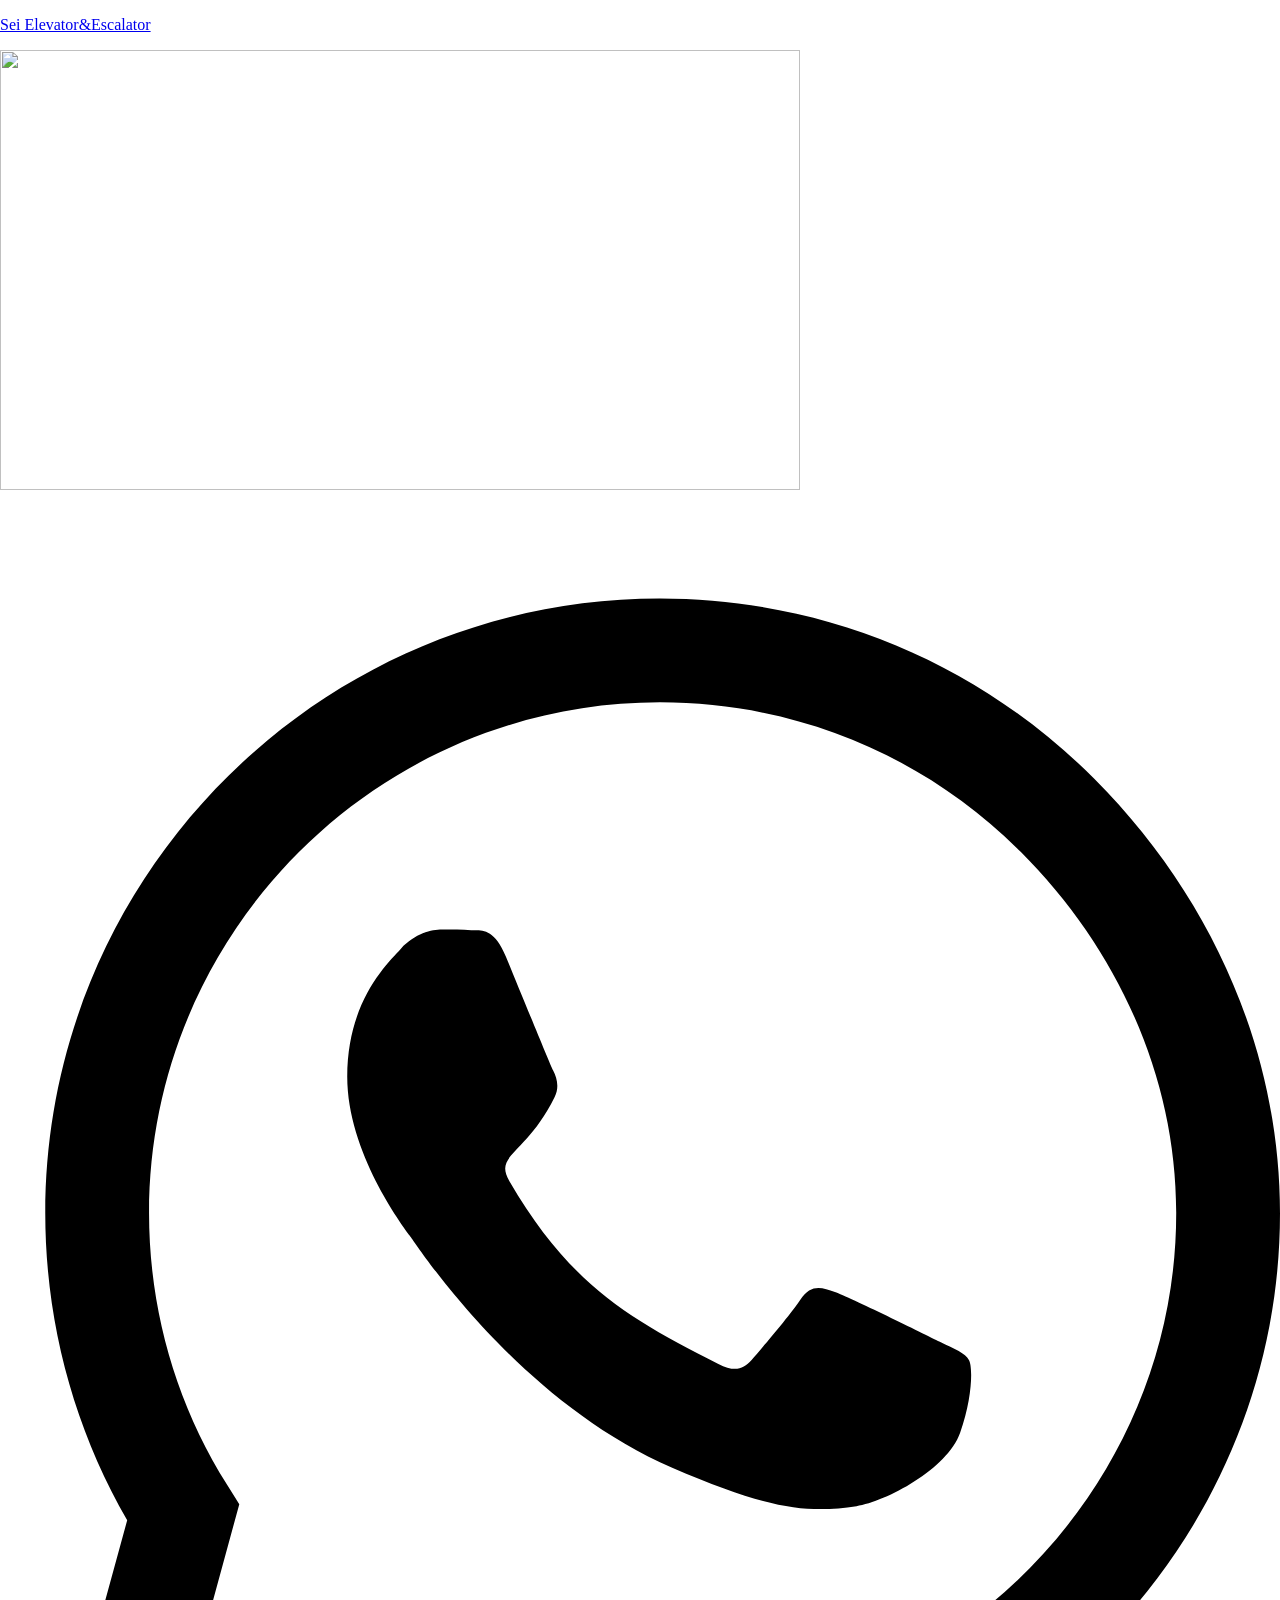
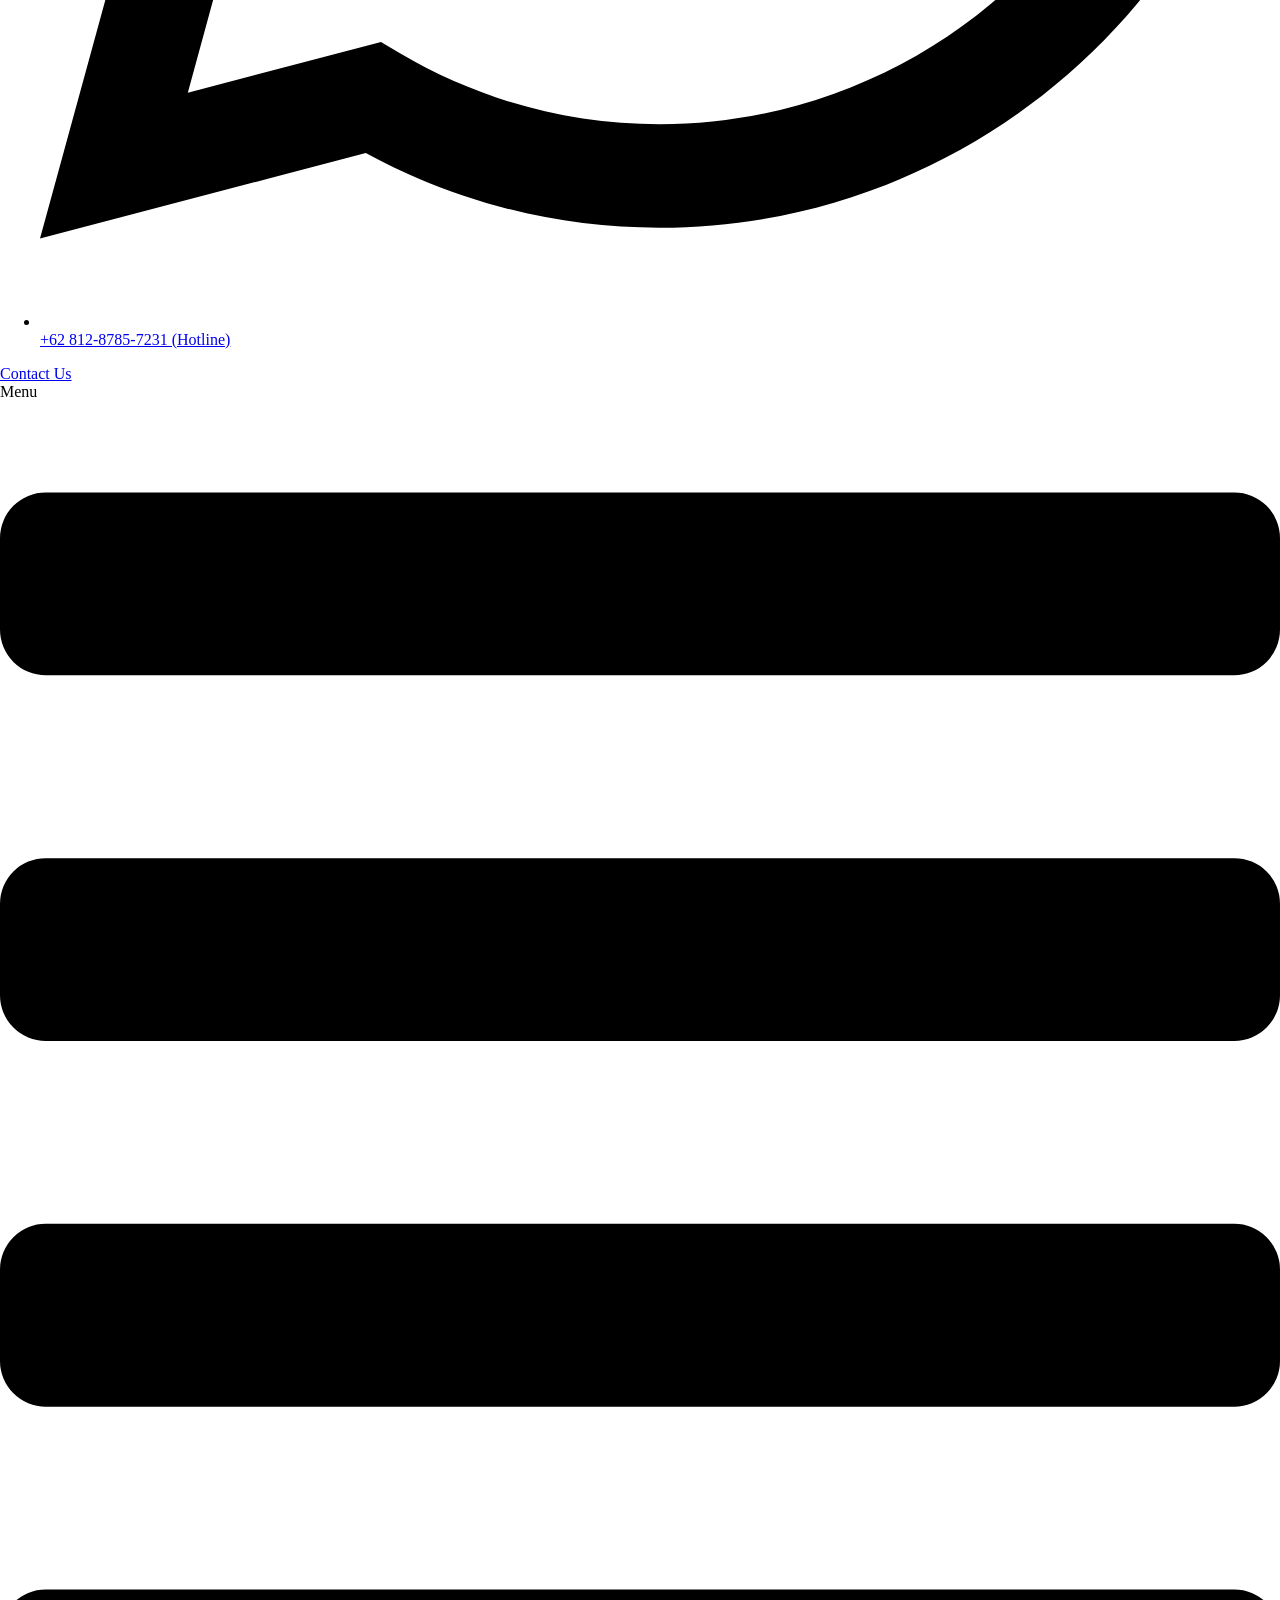
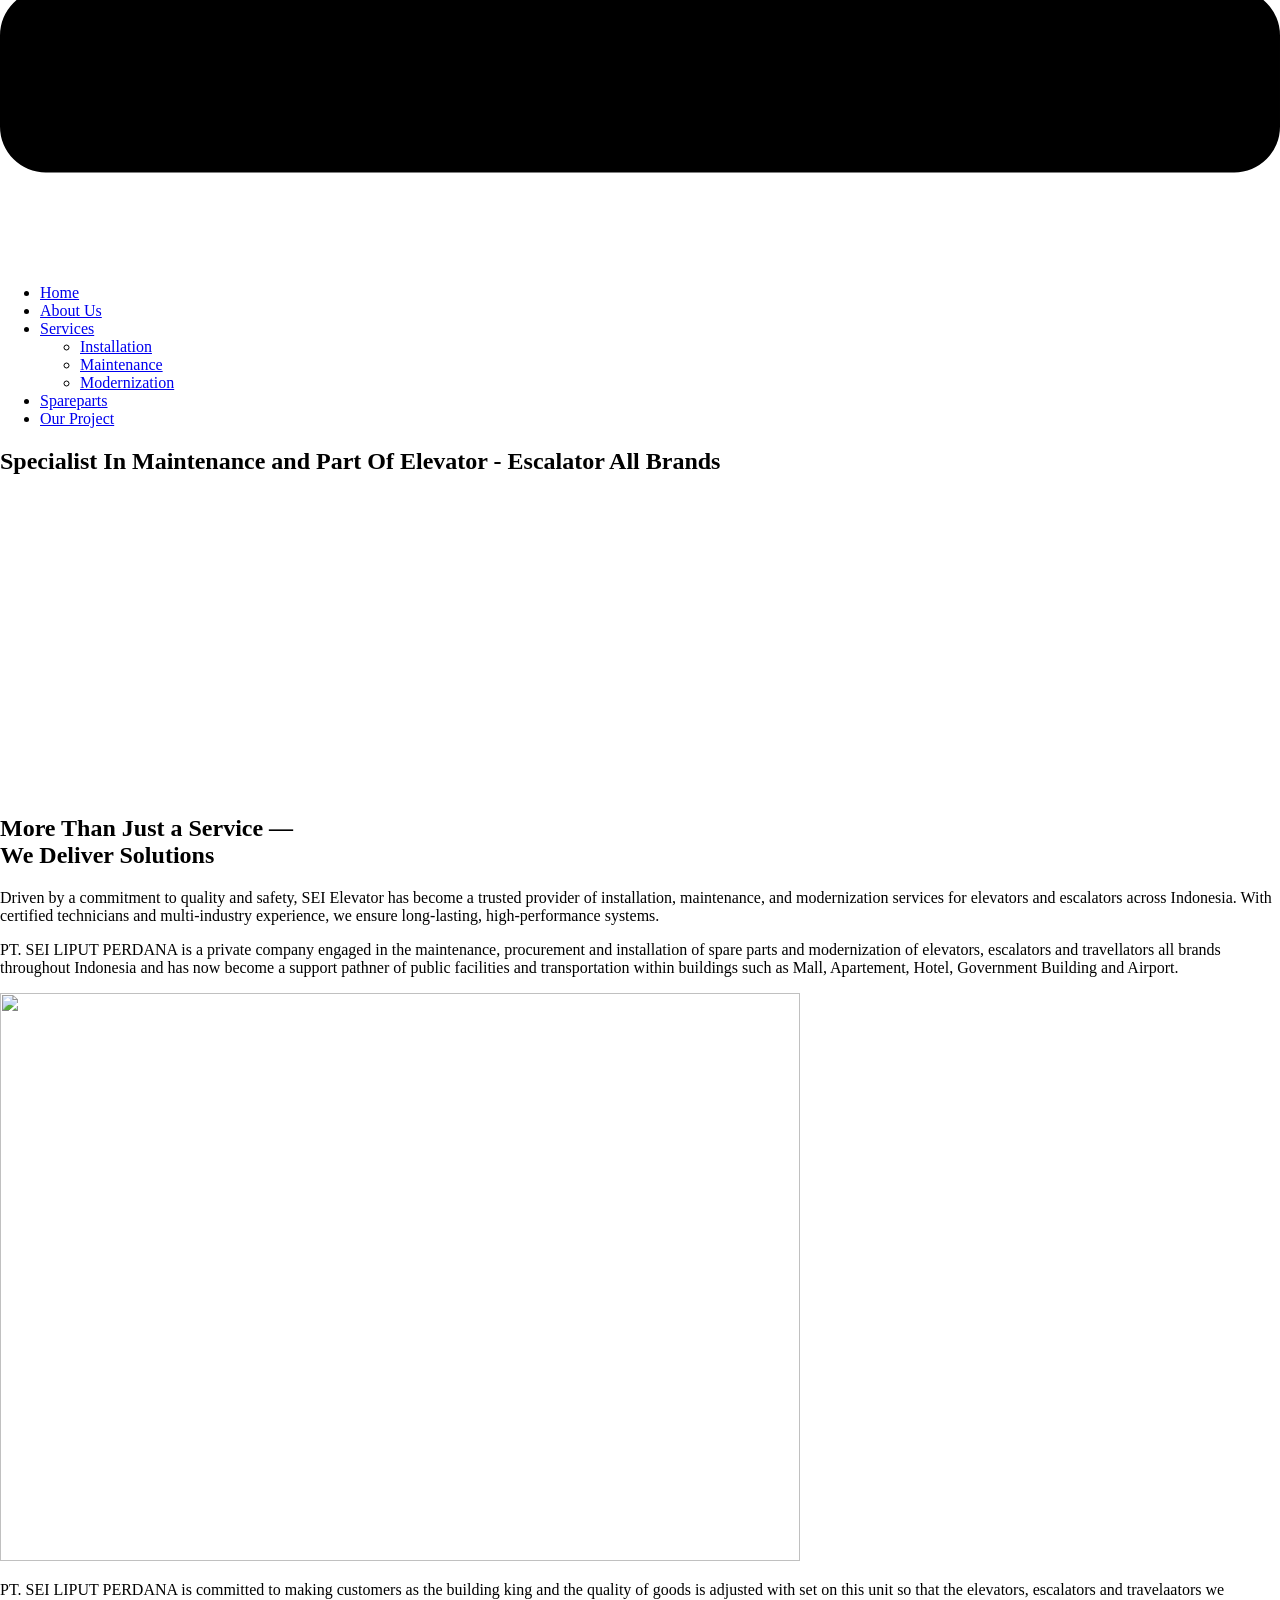
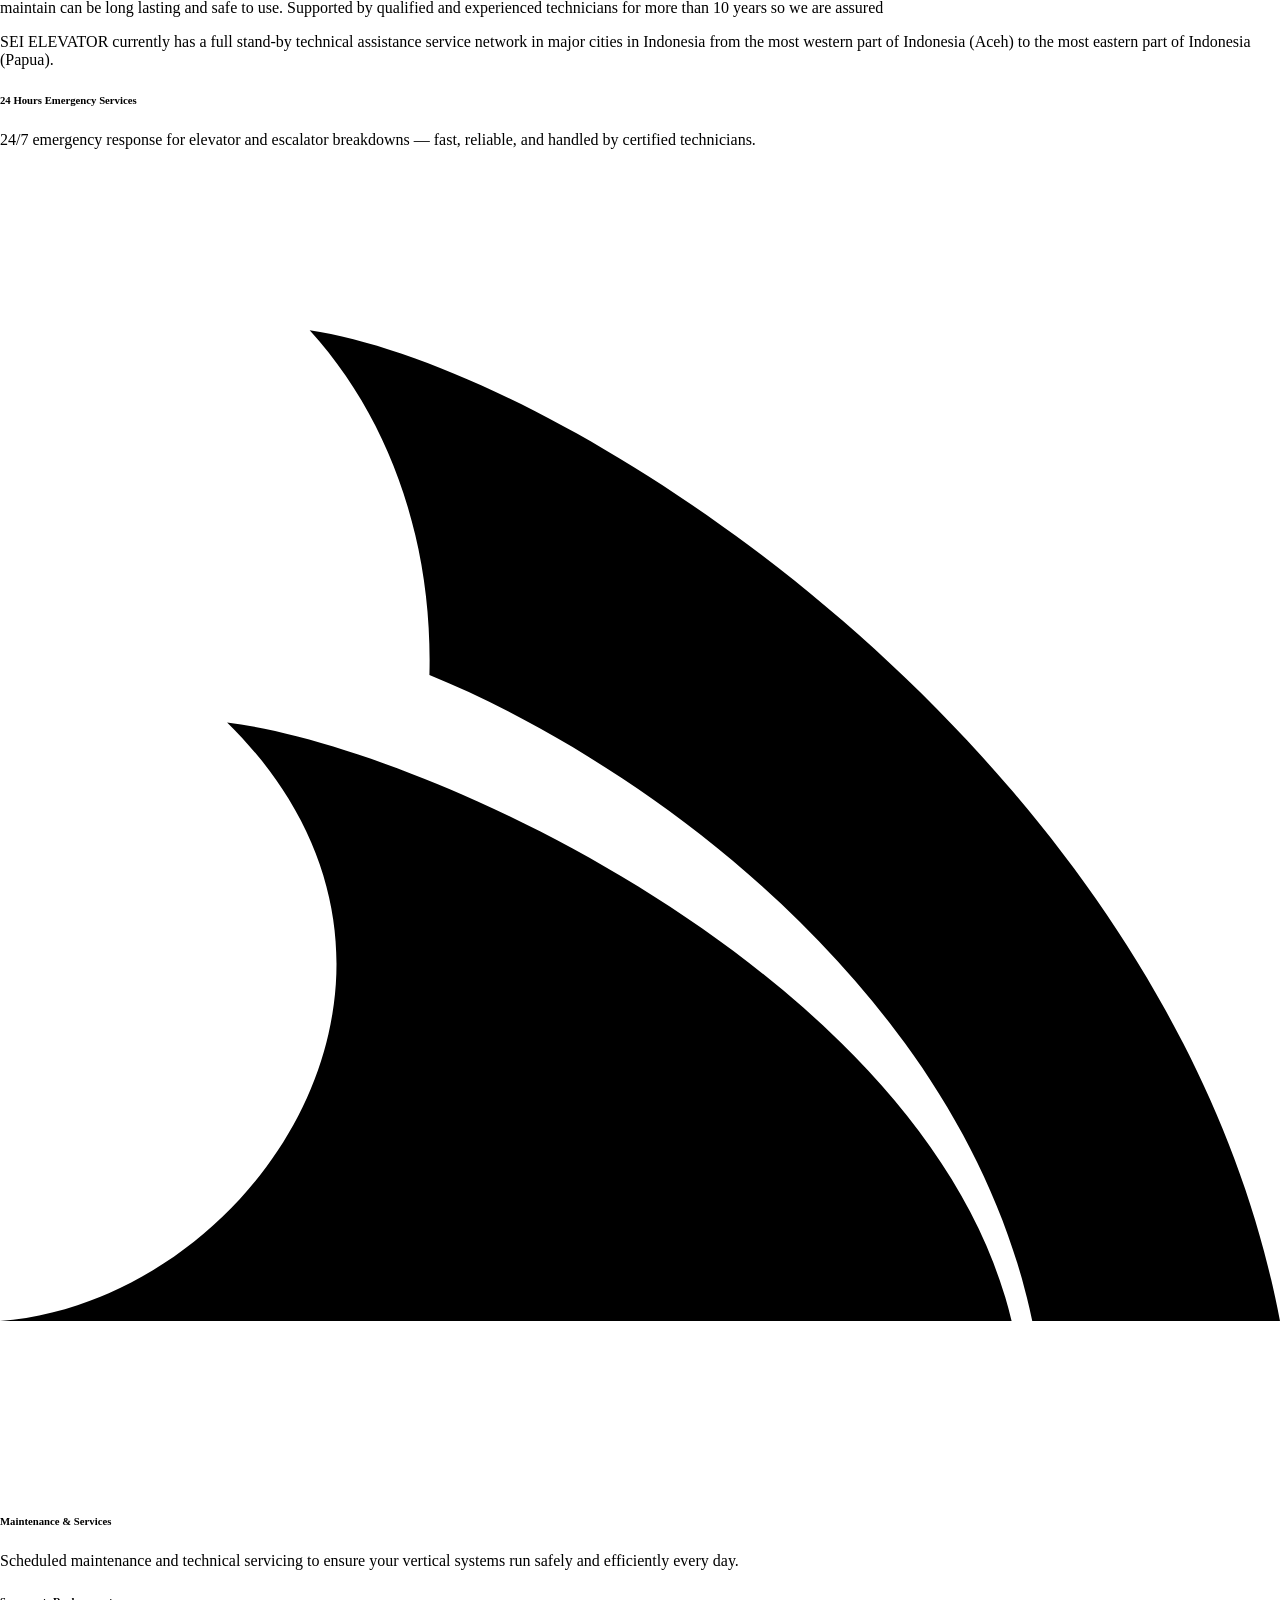
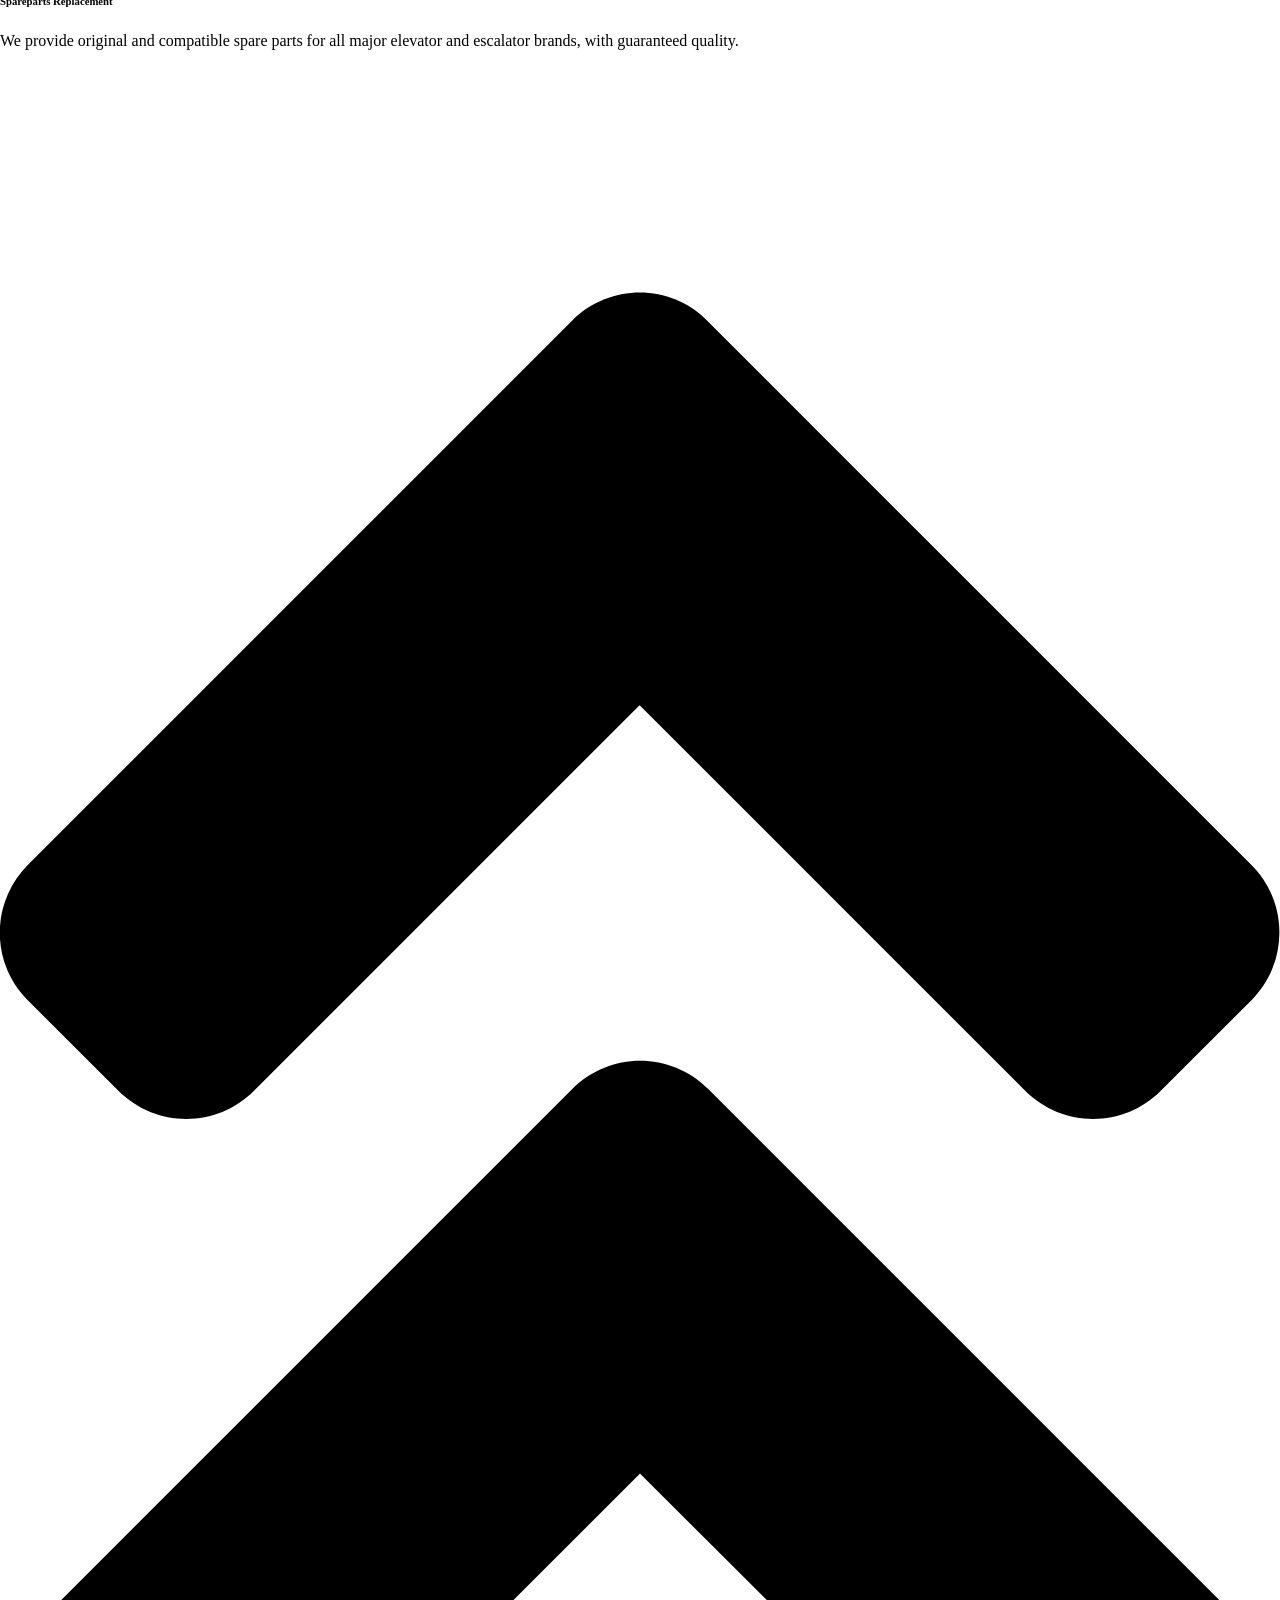
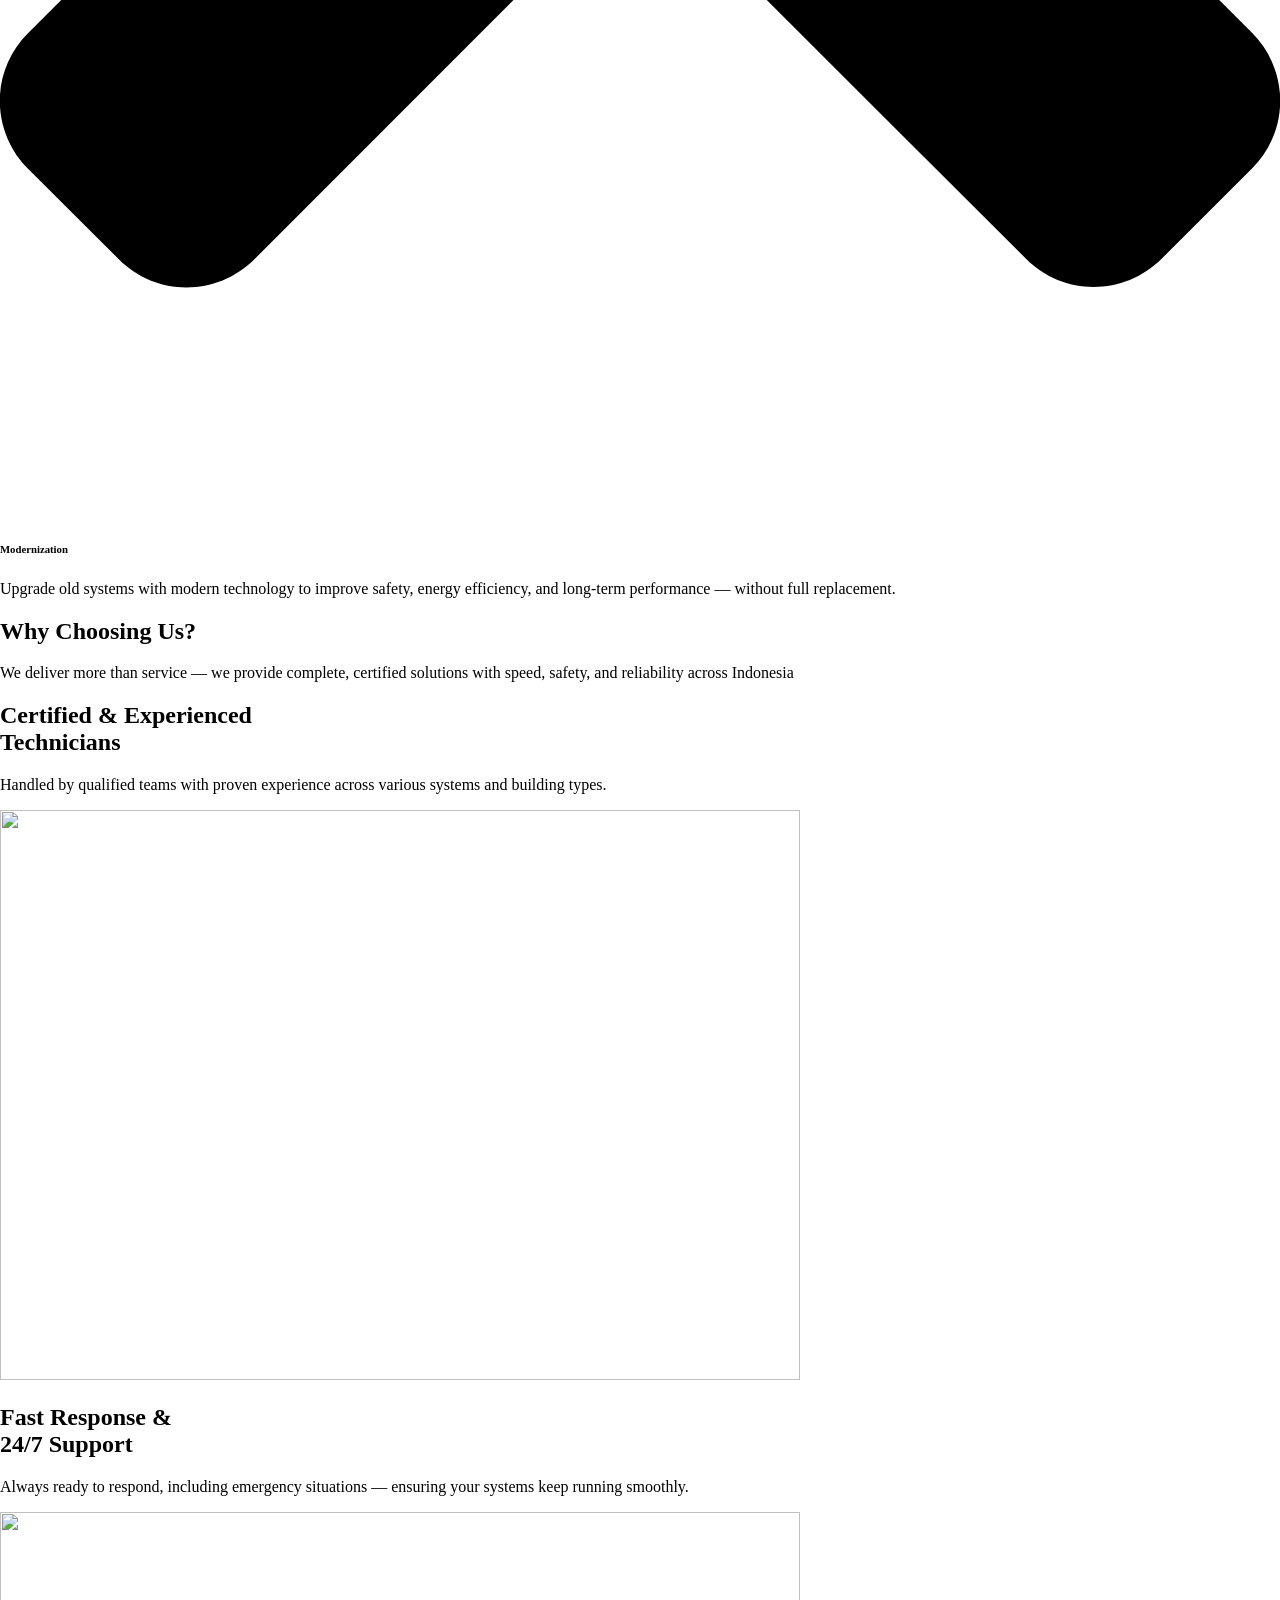
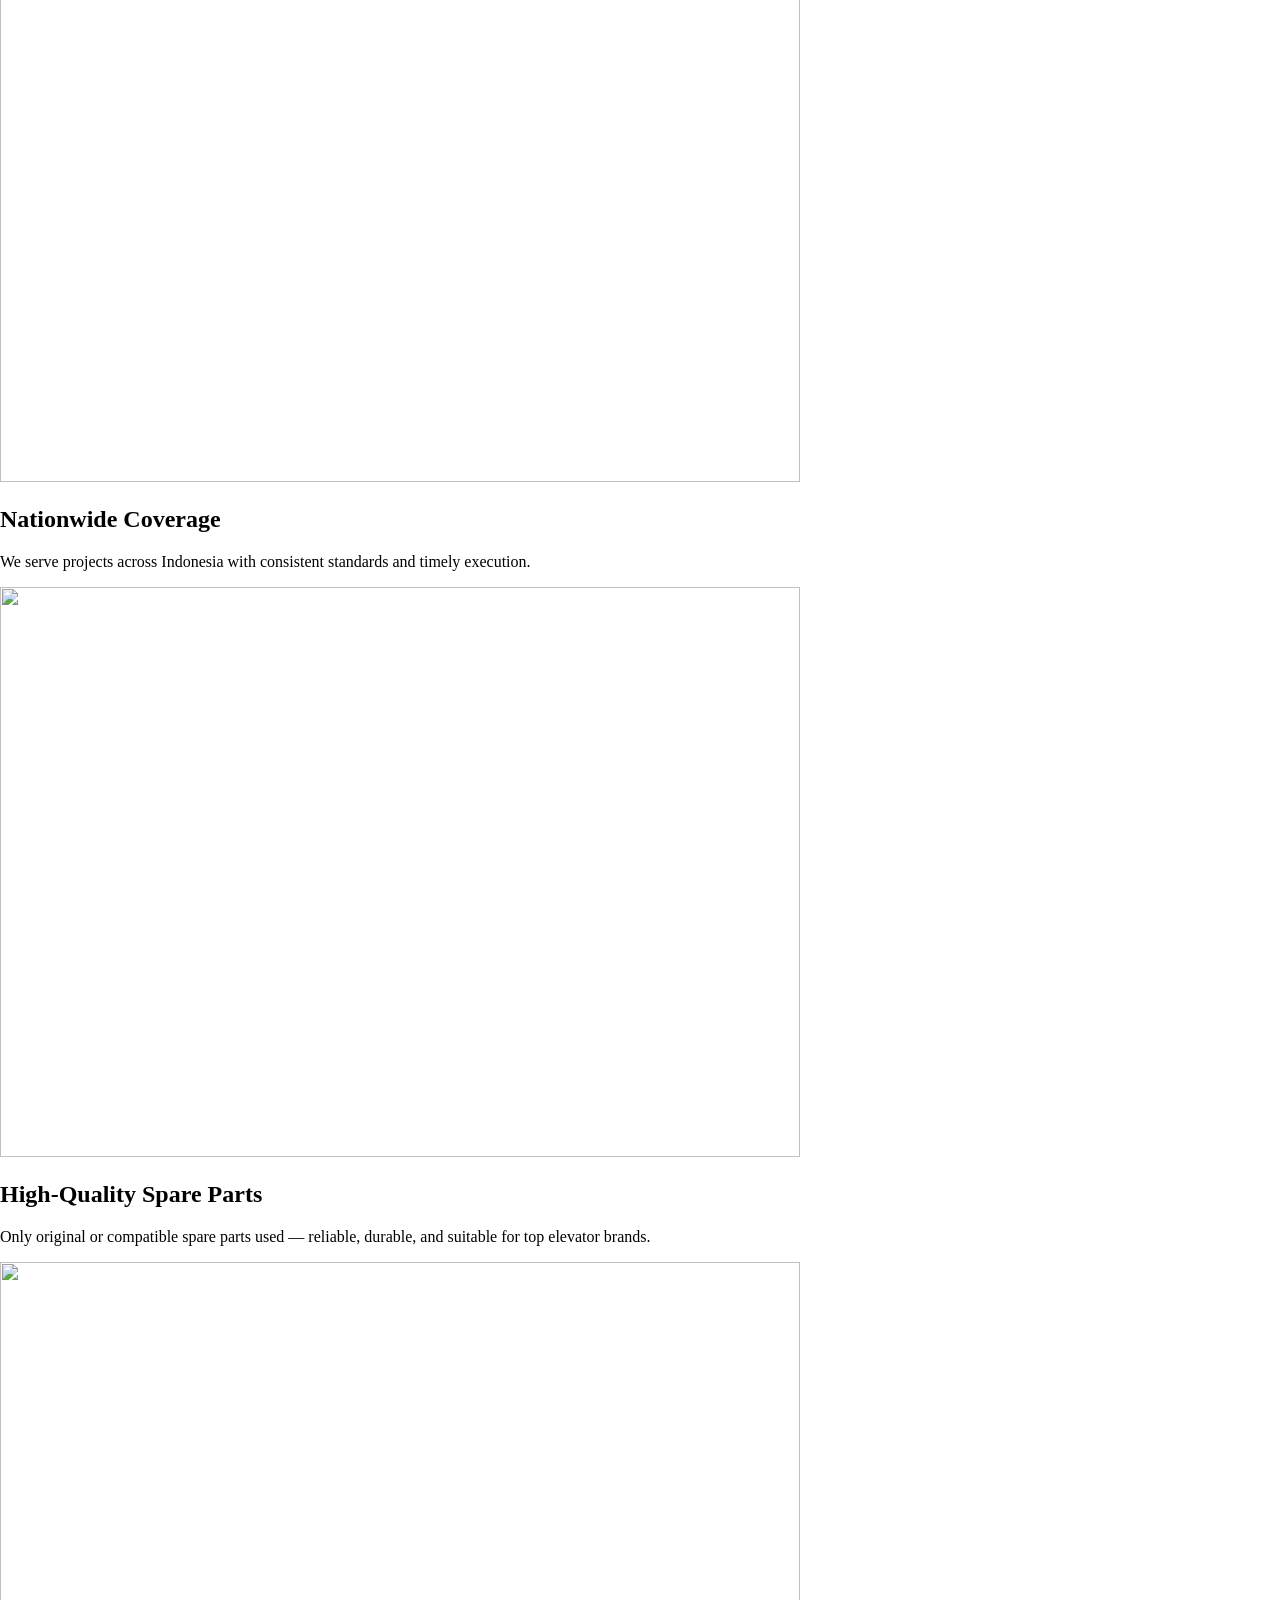
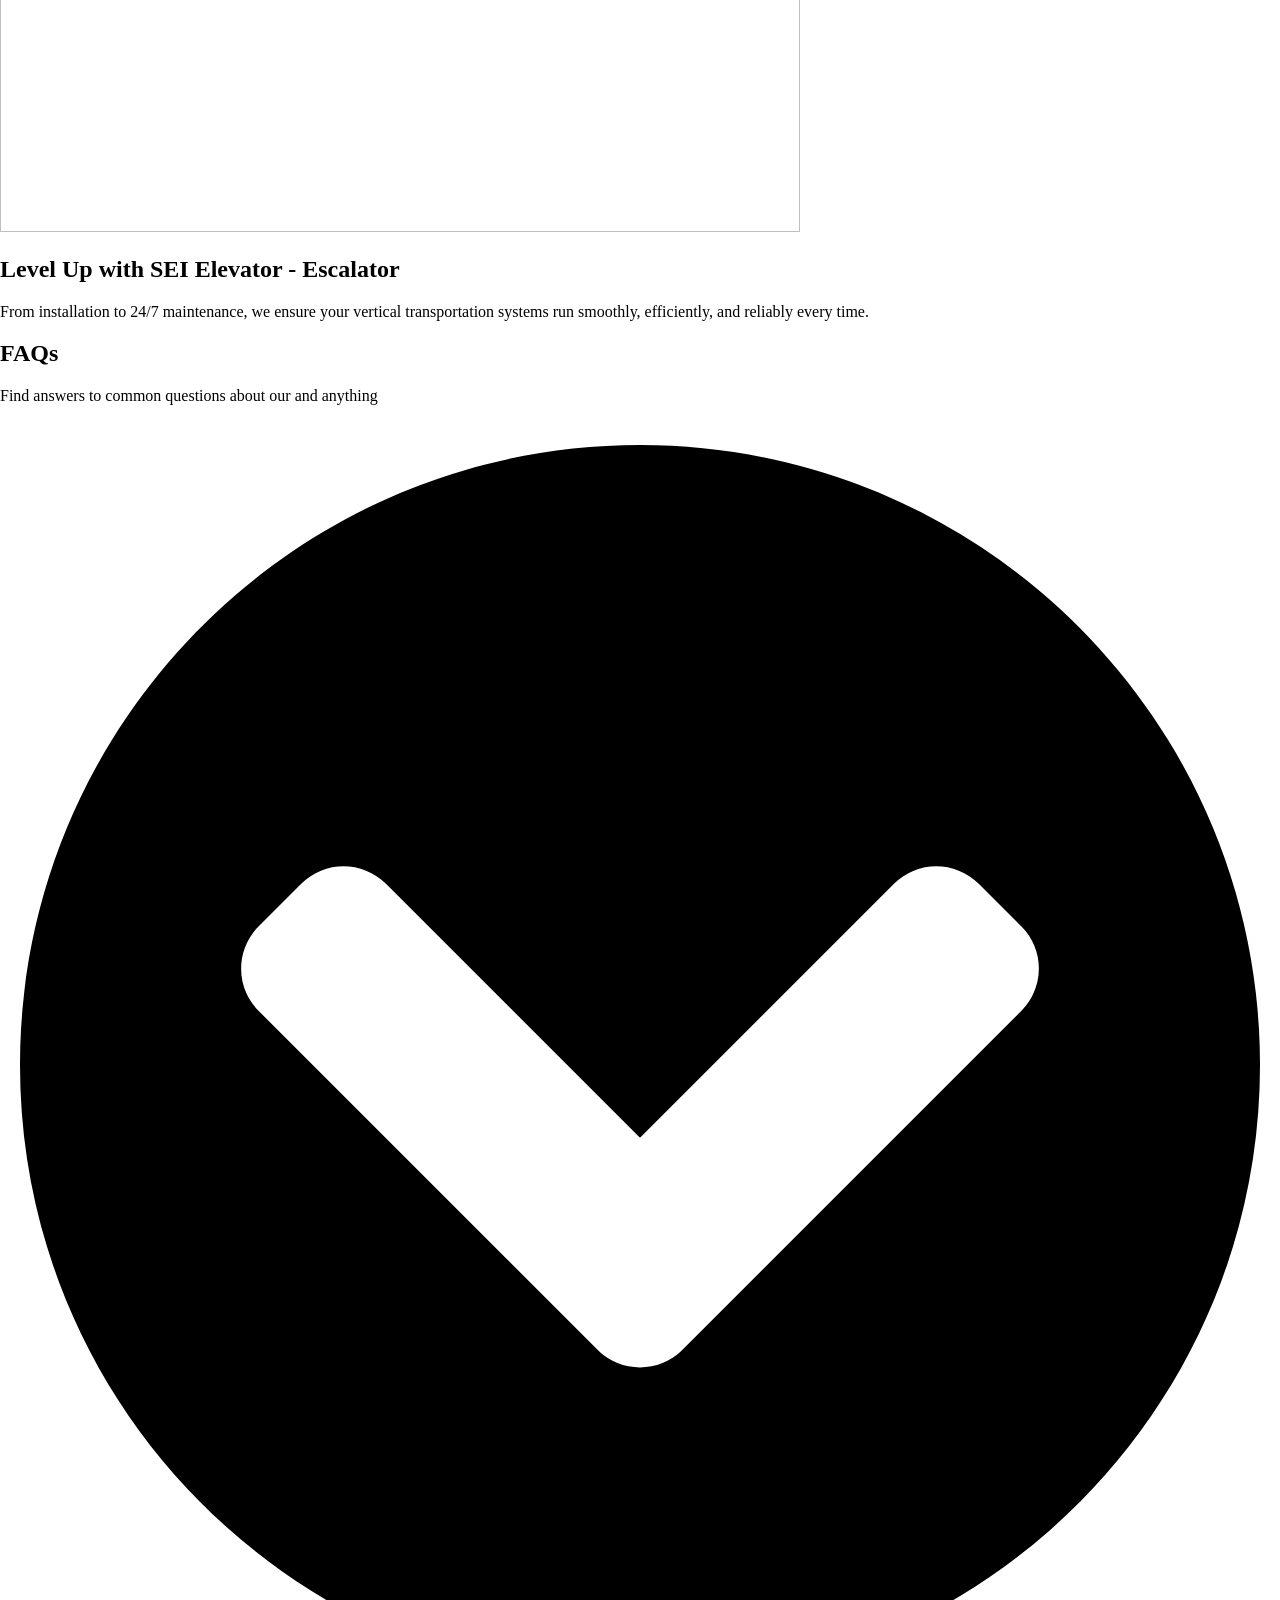
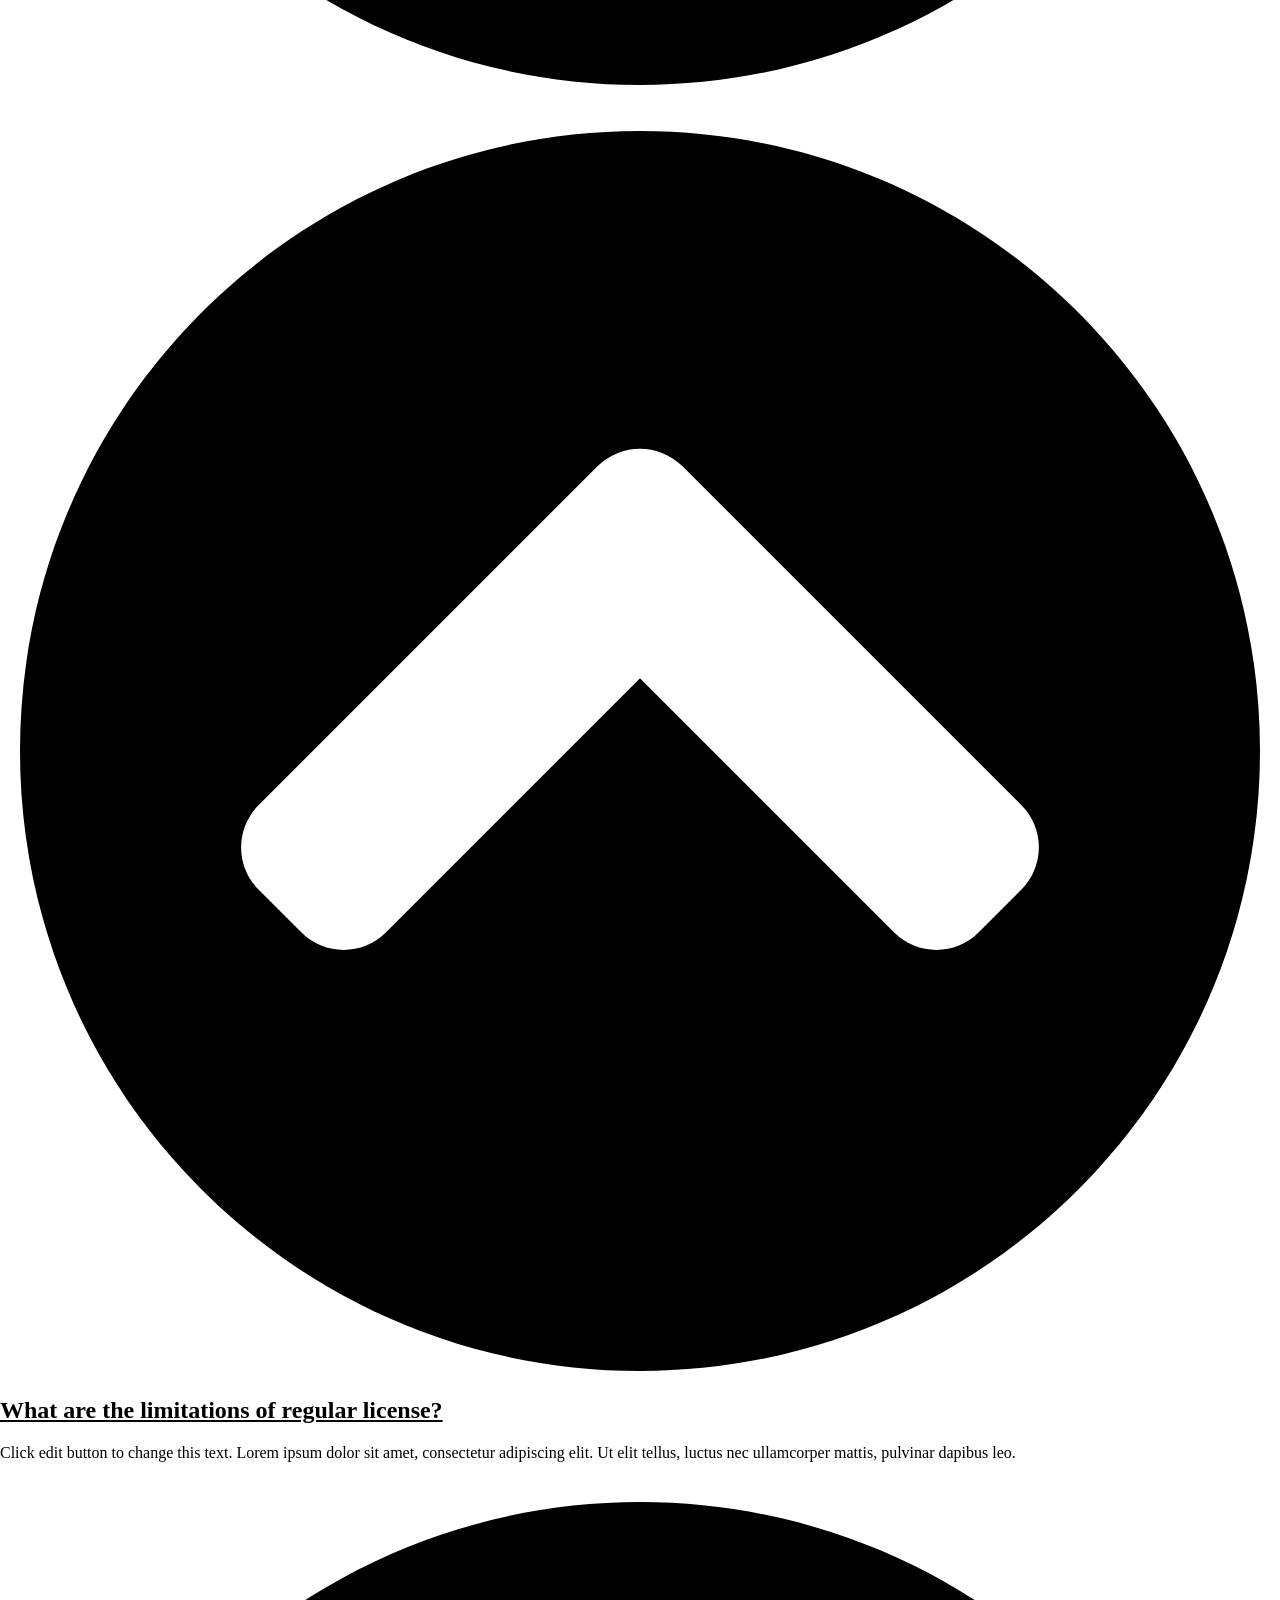
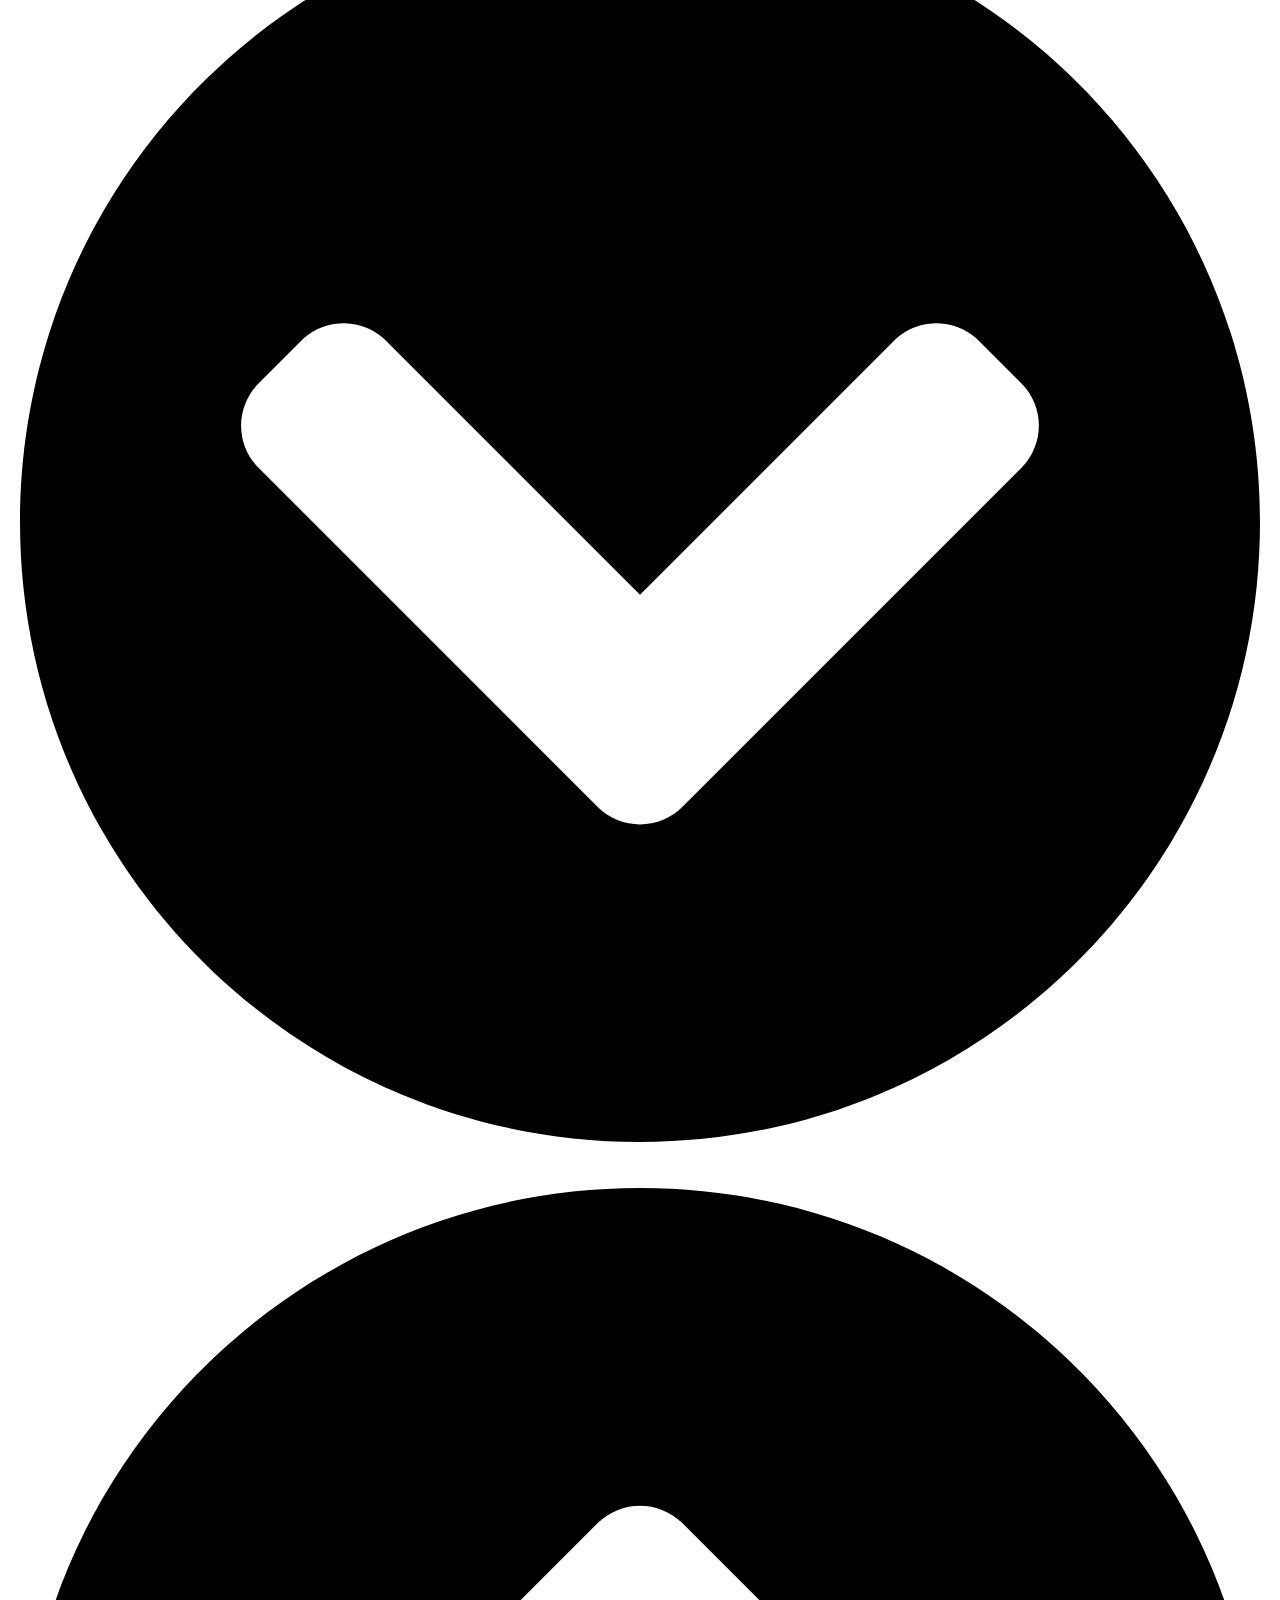
==== commit 0f3b11b8: "p" ====
--- a/about/index.html
+++ b/about/index.html
@@ -16,7 +16,7 @@
 !function(i,n){var o,s,e;function c(e){try{var t={supportTests:e,timestamp:(new Date).valueOf()};sessionStorage.setItem(o,JSON.stringify(t))}catch(e){}}function p(e,t,n){e.clearRect(0,0,e.canvas.width,e.canvas.height),e.fillText(t,0,0);var t=new Uint32Array(e.getImageData(0,0,e.canvas.width,e.canvas.height).data),r=(e.clearRect(0,0,e.canvas.width,e.canvas.height),e.fillText(n,0,0),new Uint32Array(e.getImageData(0,0,e.canvas.width,e.canvas.height).data));return t.every(function(e,t){return e===r[t]})}function u(e,t,n){switch(t){case"flag":return n(e,"🏳️‍⚧️","🏳️​⚧️")?!1:!n(e,"🇺🇳","🇺​🇳")&&!n(e,"🏴󠁧󠁢󠁥󠁮󠁧󠁿","🏴​󠁧​󠁢​󠁥​󠁮​󠁧​󠁿");case"emoji":return!n(e,"🐦‍🔥","🐦​🔥")}return!1}function f(e,t,n){var r="undefined"!=typeof WorkerGlobalScope&&self instanceof WorkerGlobalScope?new OffscreenCanvas(300,150):i.createElement("canvas"),a=r.getContext("2d",{willReadFrequently:!0}),o=(a.textBaseline="top",a.font="600 32px Arial",{});return e.forEach(function(e){o[e]=t(a,e,n)}),o}function t(e){var t=i.createElement("script");t.src=e,t.defer=!0,i.head.appendChild(t)}"undefined"!=typeof Promise&&(o="wpEmojiSettingsSupports",s=["flag","emoji"],n.supports={everything:!0,everythingExceptFlag:!0},e=new Promise(function(e){i.addEventListener("DOMContentLoaded",e,{once:!0})}),new Promise(function(t){var n=function(){try{var e=JSON.parse(sessionStorage.getItem(o));if("object"==typeof e&&"number"==typeof e.timestamp&&(new Date).valueOf()<e.timestamp+604800&&"object"==typeof e.supportTests)return e.supportTests}catch(e){}return null}();if(!n){if("undefined"!=typeof Worker&&"undefined"!=typeof OffscreenCanvas&&"undefined"!=typeof URL&&URL.createObjectURL&&"undefined"!=typeof Blob)try{var e="postMessage("+f.toString()+"("+[JSON.stringify(s),u.toString(),p.toString()].join(",")+"));",r=new Blob([e],{type:"text/javascript"}),a=new Worker(URL.createObjectURL(r),{name:"wpTestEmojiSupports"});return void(a.onmessage=function(e){c(n=e.data),a.terminate(),t(n)})}catch(e){}c(n=f(s,u,p))}t(n)}).then(function(e){for(var t in e)n.supports[t]=e[t],n.supports.everything=n.supports.everything&&n.supports[t],"flag"!==t&&(n.supports.everythingExceptFlag=n.supports.everythingExceptFlag&&n.supports[t]);n.supports.everythingExceptFlag=n.supports.everythingExceptFlag&&!n.supports.flag,n.DOMReady=!1,n.readyCallback=function(){n.DOMReady=!0}}).then(function(){return e}).then(function(){var e;n.supports.everything||(n.readyCallback(),(e=n.source||{}).concatemoji?t(e.concatemoji):e.wpemoji&&e.twemoji&&(t(e.twemoji),t(e.wpemoji)))}))}((window,document),window._wpemojiSettings);
 </script>
 <link rel="stylesheet" id="hfe-widgets-style-css" href="https://rararap22.github.io/seibaru/wp-content/plugins/header-footer-elementor/inc/widgets-css/frontend.css?ver=2.4.2" media="all">
-<link rel="stylesheet" id="pa-frontend-css" href="https://rararap22.github.io/seibaru/wp-content/uploads/premium-addons-elementor/pa-frontend-407d90b07.min.css?ver=1752118391" media="all">
+<link rel="stylesheet" id="pa-frontend-css" href="https://rararap22.github.io/seibaru/wp-content/uploads/premium-addons-elementor/pa-frontend-407d90b07.min.css?ver=1752120740" media="all">
 <link rel="stylesheet" id="jkit-elements-main-css" href="https://rararap22.github.io/seibaru/wp-content/plugins/jeg-elementor-kit/assets/css/elements/main.css?ver=2.6.13" media="all">
 <style id="wp-emoji-styles-inline-css">img.wp-smiley, img.emoji {
 		display: inline !important;
@@ -51,7 +51,7 @@
 <link rel="stylesheet" id="widget-accordion-css" href="https://rararap22.github.io/seibaru/wp-content/plugins/elementor/assets/css/widget-accordion.min.css?ver=3.30.2" media="all">
 <link rel="stylesheet" id="elementor-post-486-css" href="https://rararap22.github.io/seibaru/wp-content/uploads/elementor/css/post-486.css?ver=1752118392" media="all">
 <link rel="stylesheet" id="elementor-post-19-css" href="https://rararap22.github.io/seibaru/wp-content/uploads/elementor/css/post-19.css?ver=1752118240" media="all">
-<link rel="stylesheet" id="elementor-post-87-css" href="https://rararap22.github.io/seibaru/wp-content/uploads/elementor/css/post-87.css?ver=1752118240" media="all">
+<link rel="stylesheet" id="elementor-post-87-css" href="https://rararap22.github.io/seibaru/wp-content/uploads/elementor/css/post-87.css?ver=1752119512" media="all">
 <link rel="stylesheet" id="brands-styles-css" href="https://rararap22.github.io/seibaru/wp-content/plugins/woocommerce/assets/css/brands.css?ver=9.9.5" media="all">
 <link rel="stylesheet" id="hello-elementor-css" href="https://rararap22.github.io/seibaru/wp-content/themes/hello-elementor/assets/css/reset.css?ver=3.4.4" media="all">
 <link rel="stylesheet" id="hello-elementor-theme-style-css" href="https://rararap22.github.io/seibaru/wp-content/themes/hello-elementor/assets/css/theme.css?ver=3.4.4" media="all">
@@ -402,7 +402,7 @@
 		<div class="elementor-element elementor-element-7433a73 e-con-full e-flex wpr-particle-no wpr-jarallax-no wpr-parallax-no wpr-sticky-section-no e-con e-child" data-id="7433a73" data-element_type="container">
 				<div class="elementor-element elementor-element-6a6baf1 elementor-widget elementor-widget-html" data-id="6a6baf1" data-element_type="widget" data-widget_type="html.default">
 				<div class="elementor-widget-container">
-					<div class="gtranslate_wrapper" id="gt-wrapper-60949681"></div>				</div>
+					<div class="gtranslate_wrapper" id="gt-wrapper-32436426"></div>				</div>
 				</div>
 				</div>
 		<div class="elementor-element elementor-element-c11b60a e-con-full e-flex wpr-particle-no wpr-jarallax-no wpr-parallax-no wpr-sticky-section-no e-con e-child" data-id="c11b60a" data-element_type="container">
@@ -1202,7 +1202,7 @@
 <link rel="stylesheet" id="widget-divider-css" href="https://rararap22.github.io/seibaru/wp-content/plugins/elementor/assets/css/widget-divider.min.css?ver=3.30.2" media="all">
 <link rel="stylesheet" id="widget-image-gallery-css" href="https://rararap22.github.io/seibaru/wp-content/plugins/elementor/assets/css/widget-image-gallery.min.css?ver=3.30.2" media="all">
 <script id="pa-frontend-js-extra">var PremiumSettings = {"ajaxurl":"https:\/\/rararap22.github.io\/seibaru\/wp-admin\/admin-ajax.php","nonce":"466110d60b"};</script>
-<script src="https://rararap22.github.io/seibaru/wp-content/uploads/premium-addons-elementor/pa-frontend-407d90b07.min.js?ver=1752118391" id="pa-frontend-js"></script>
+<script src="https://rararap22.github.io/seibaru/wp-content/uploads/premium-addons-elementor/pa-frontend-407d90b07.min.js?ver=1752120740" id="pa-frontend-js"></script>
 <script src="https://rararap22.github.io/seibaru/wp-content/plugins/elementor/assets/js/webpack.runtime.min.js?ver=3.30.2" id="elementor-webpack-runtime-js"></script>
 <script src="https://rararap22.github.io/seibaru/wp-content/plugins/elementor/assets/js/frontend-modules.min.js?ver=3.30.2" id="elementor-frontend-modules-js"></script>
 <script src="https://rararap22.github.io/seibaru/wp-includes/js/jquery/ui/core.min.js?ver=1.13.3" id="jquery-ui-core-js"></script>
@@ -1231,7 +1231,7 @@
 <script src="https://rararap22.github.io/seibaru/wp-content/plugins/bdthemes-element-pack-lite/assets/js/bdt-uikit.min.js?ver=3.21.7" id="bdt-uikit-js"></script>
 <script src="https://rararap22.github.io/seibaru/wp-content/plugins/bdthemes-element-pack-lite/assets/js/common/helper.min.js?ver=8.1.1" id="element-pack-helper-js"></script>
 <script src="https://rararap22.github.io/seibaru/wp-content/plugins/header-footer-elementor/inc/js/frontend.js?ver=2.4.2" id="hfe-frontend-js-js"></script>
-<script id="gt_widget_script_60949681-js-before">window.gtranslateSettings = /* document.write */ window.gtranslateSettings || {};window.gtranslateSettings['60949681'] = {"default_language":"en","languages":["en","id","zh-CN"],"url_structure":"none","flag_style":"3d","flag_size":32,"wrapper_selector":"#gt-wrapper-60949681","alt_flags":[],"horizontal_position":"inline","flags_location":"\/seibaru\/wp-content\/plugins\/gtranslate\/flags\/"};</script><script src="https://rararap22.github.io/seibaru/wp-content/plugins/gtranslate/js/flags.js?ver=6.8.1" data-no-optimize="1" data-no-minify="1" data-gt-orig-url="/seibaru/about/" data-gt-orig-domain="localhost" data-gt-widget-id="60949681" defer></script><script src="https://rararap22.github.io/seibaru/wp-content/plugins/pro-elements/assets/js/webpack-pro.runtime.min.js?ver=3.29.0" id="elementor-pro-webpack-runtime-js"></script>
+<script id="gt_widget_script_32436426-js-before">window.gtranslateSettings = /* document.write */ window.gtranslateSettings || {};window.gtranslateSettings['32436426'] = {"default_language":"en","languages":["en","id","zh-CN"],"url_structure":"none","flag_style":"3d","flag_size":32,"wrapper_selector":"#gt-wrapper-32436426","alt_flags":[],"horizontal_position":"inline","flags_location":"\/seibaru\/wp-content\/plugins\/gtranslate\/flags\/"};</script><script src="https://rararap22.github.io/seibaru/wp-content/plugins/gtranslate/js/flags.js?ver=6.8.1" data-no-optimize="1" data-no-minify="1" data-gt-orig-url="/seibaru/about/" data-gt-orig-domain="localhost" data-gt-widget-id="32436426" defer></script><script src="https://rararap22.github.io/seibaru/wp-content/plugins/pro-elements/assets/js/webpack-pro.runtime.min.js?ver=3.29.0" id="elementor-pro-webpack-runtime-js"></script>
 <script src="https://rararap22.github.io/seibaru/wp-includes/js/dist/hooks.min.js?ver=4d63a3d491d11ffd8ac6" id="wp-hooks-js"></script>
 <script src="https://rararap22.github.io/seibaru/wp-includes/js/dist/i18n.min.js?ver=5e580eb46a90c2b997e6" id="wp-i18n-js"></script>
 <script id="wp-i18n-js-after">
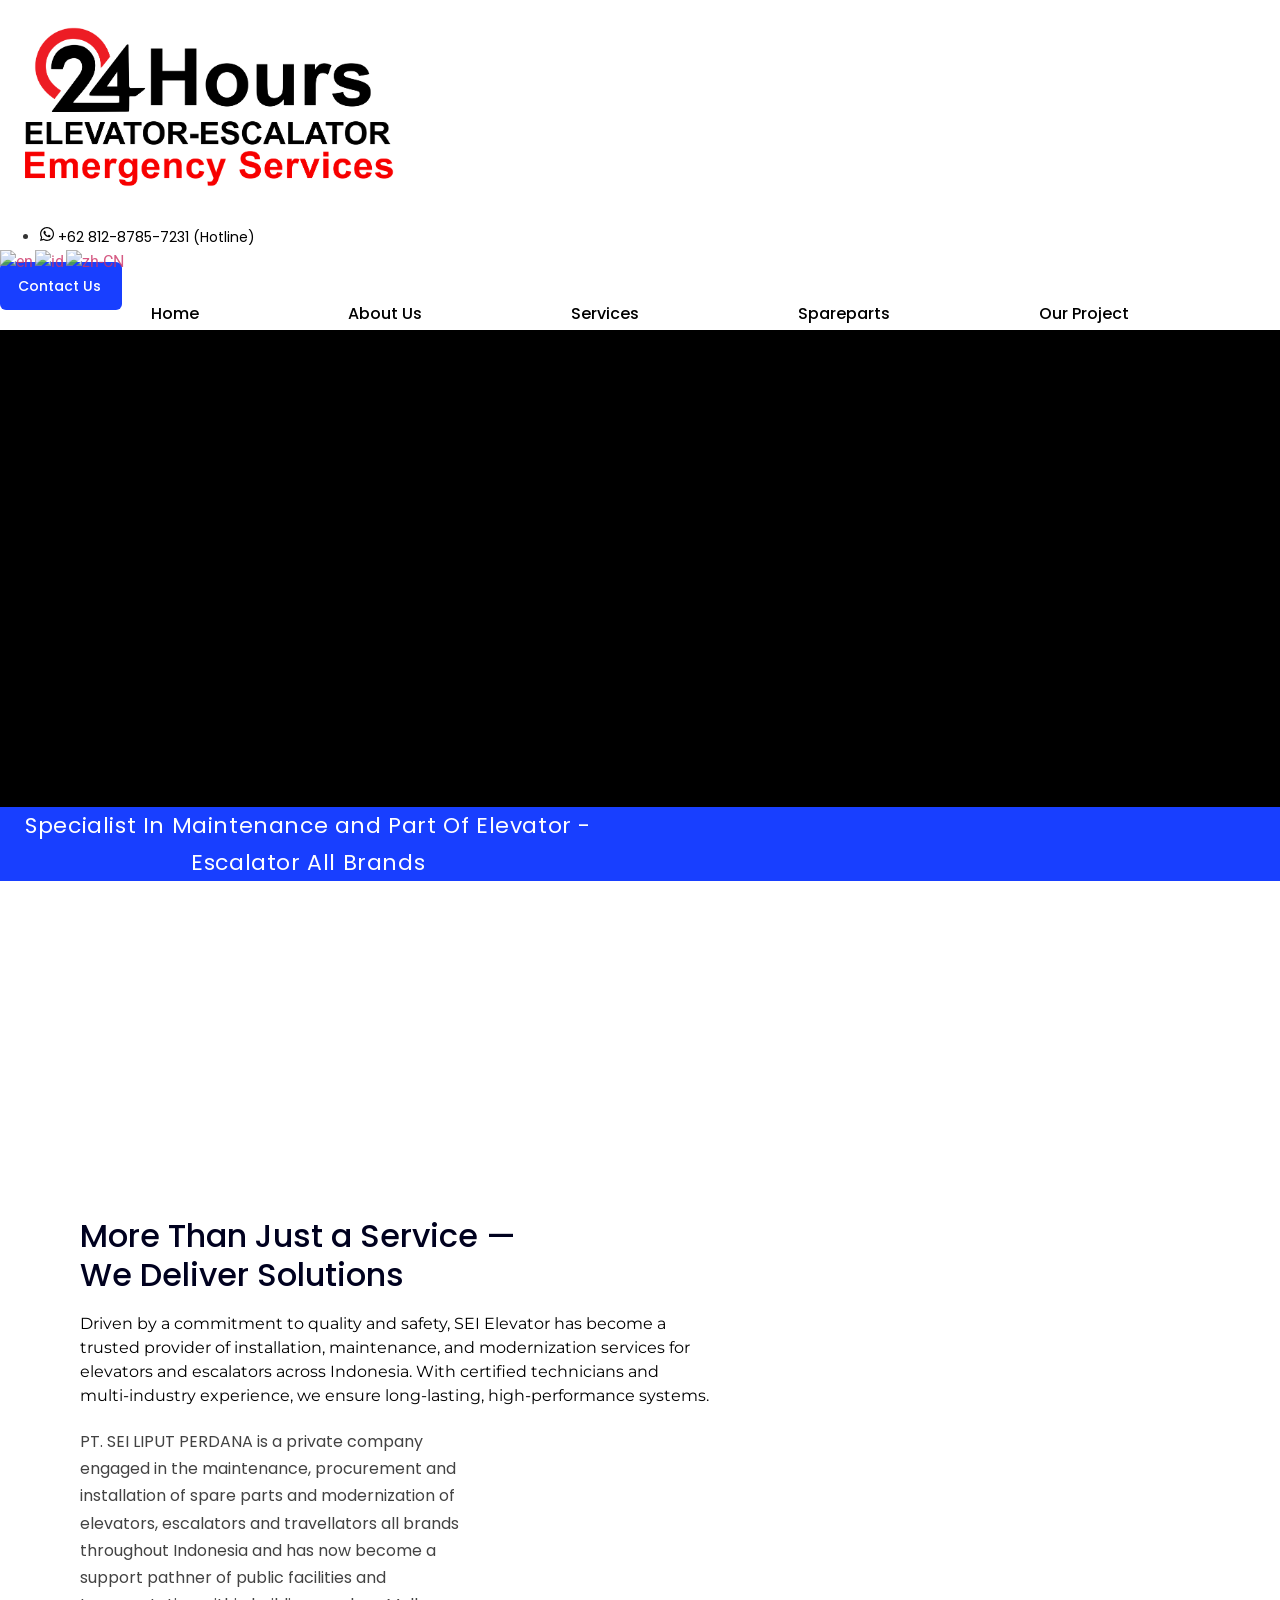
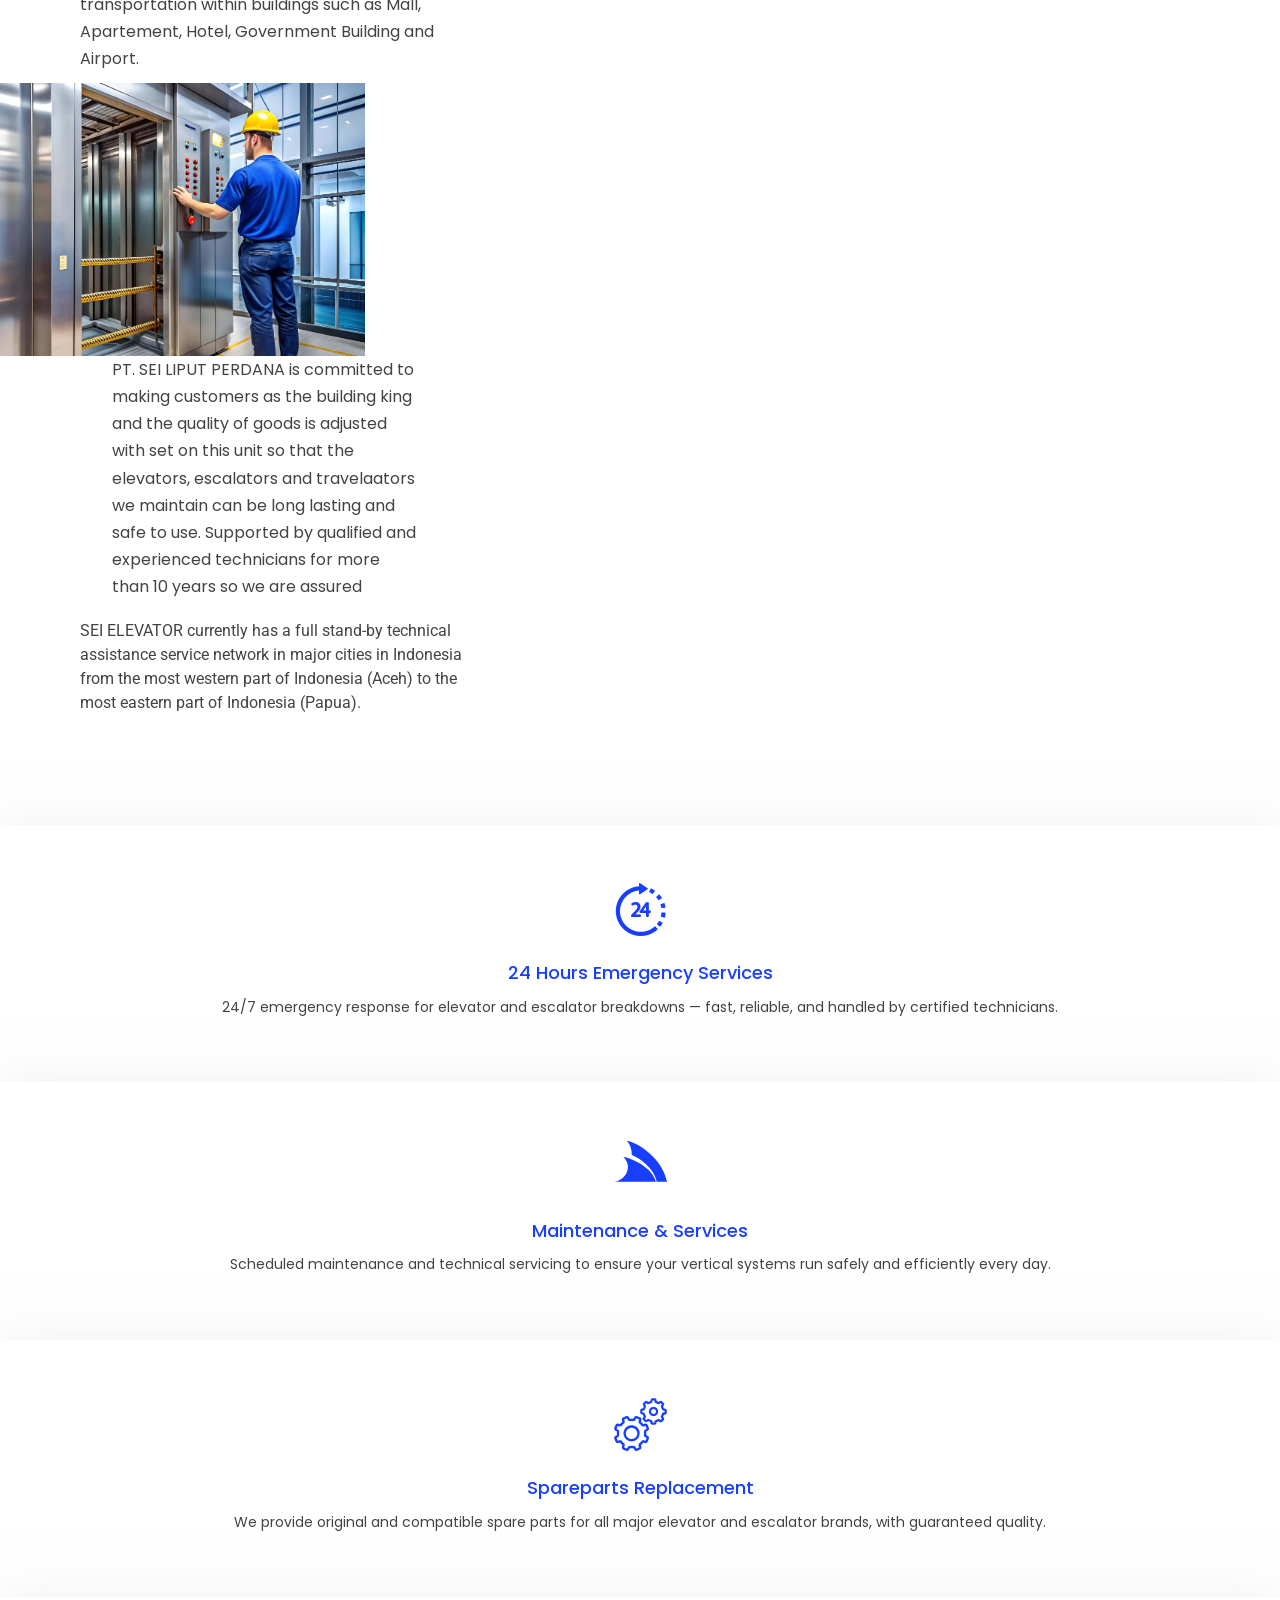
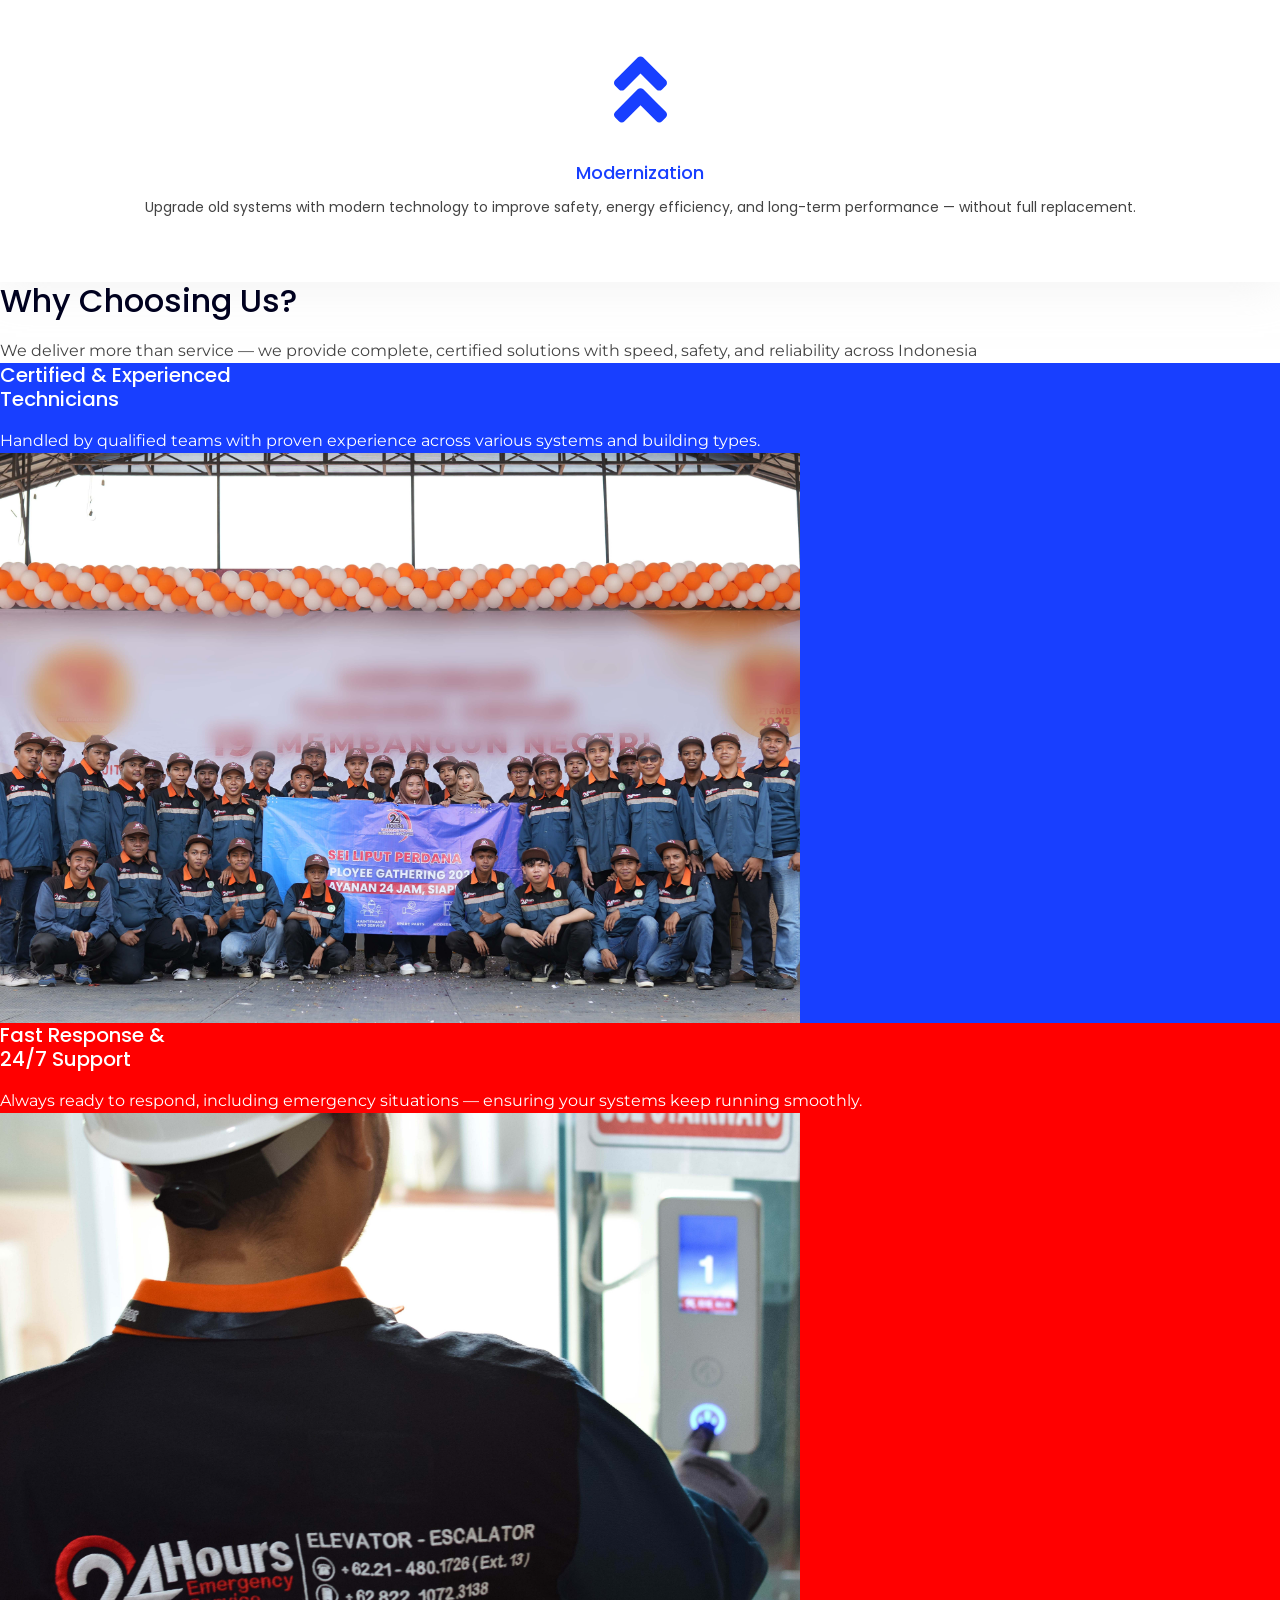
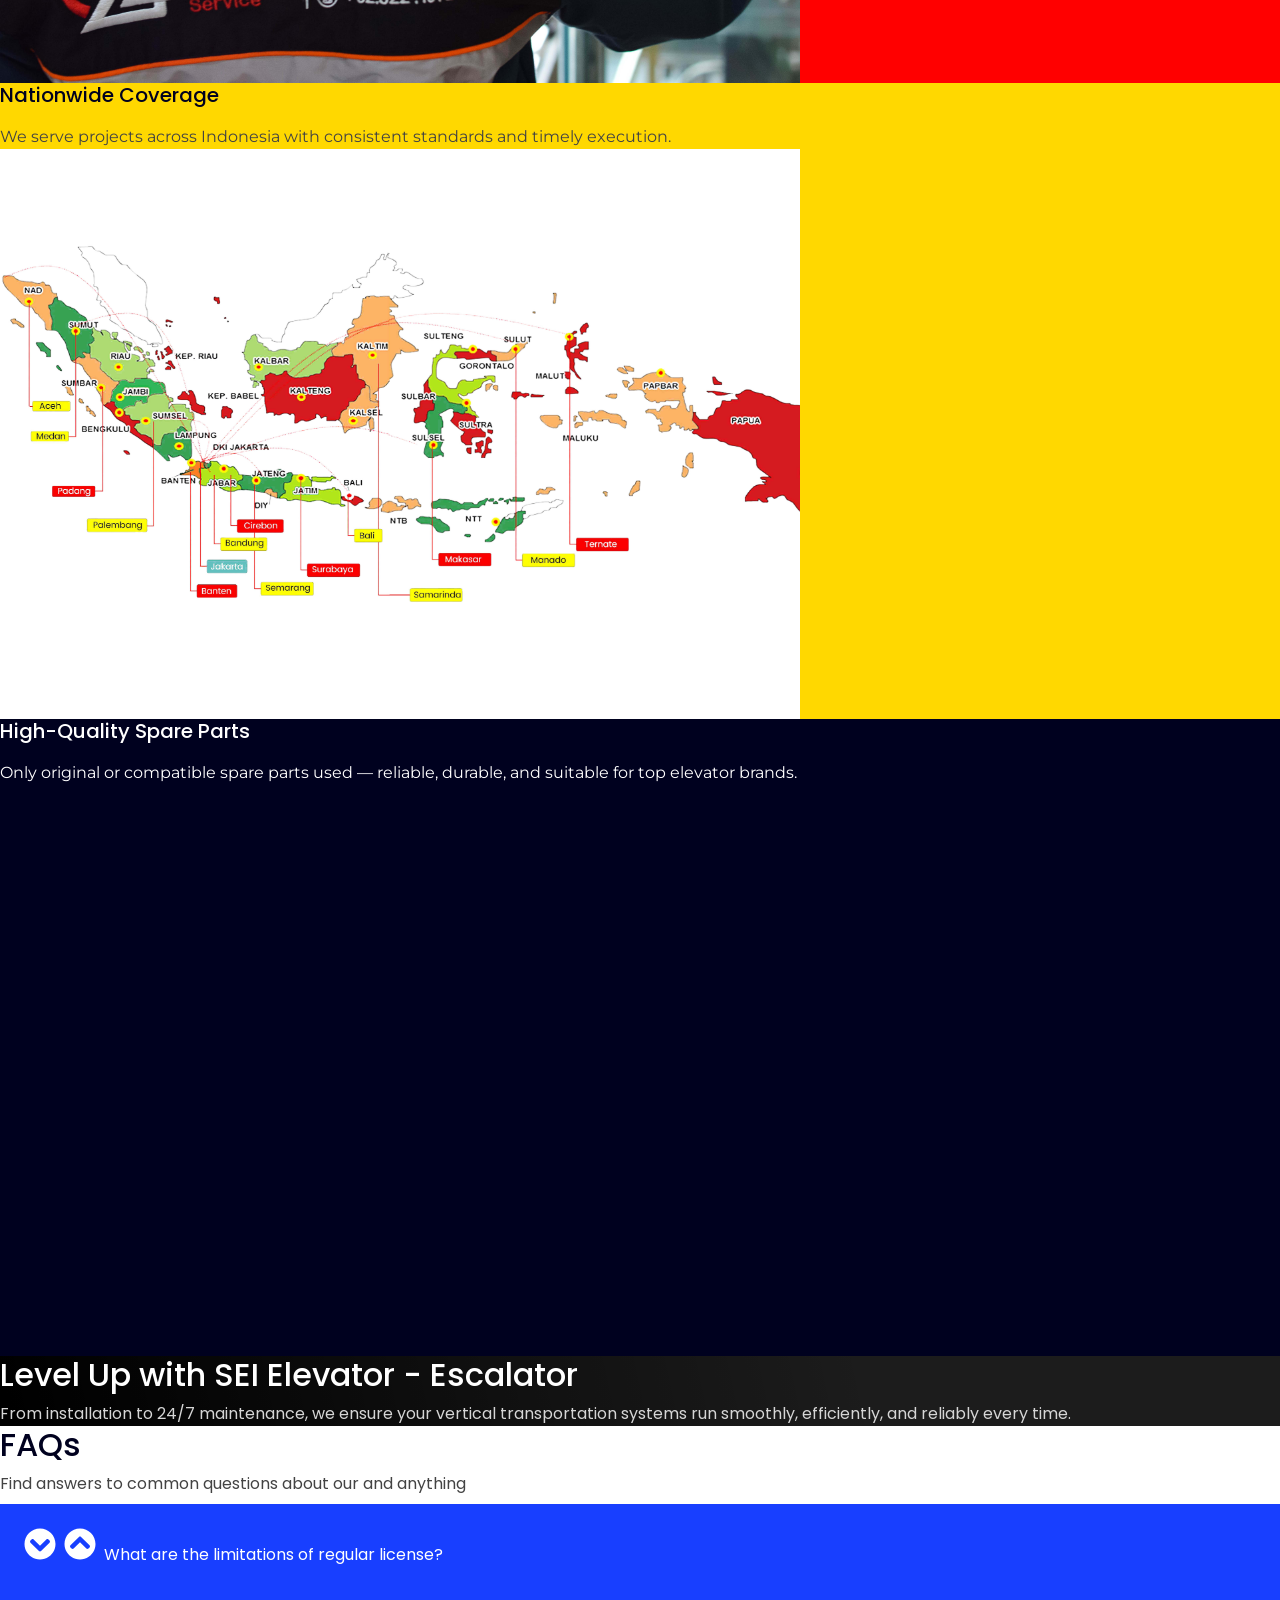
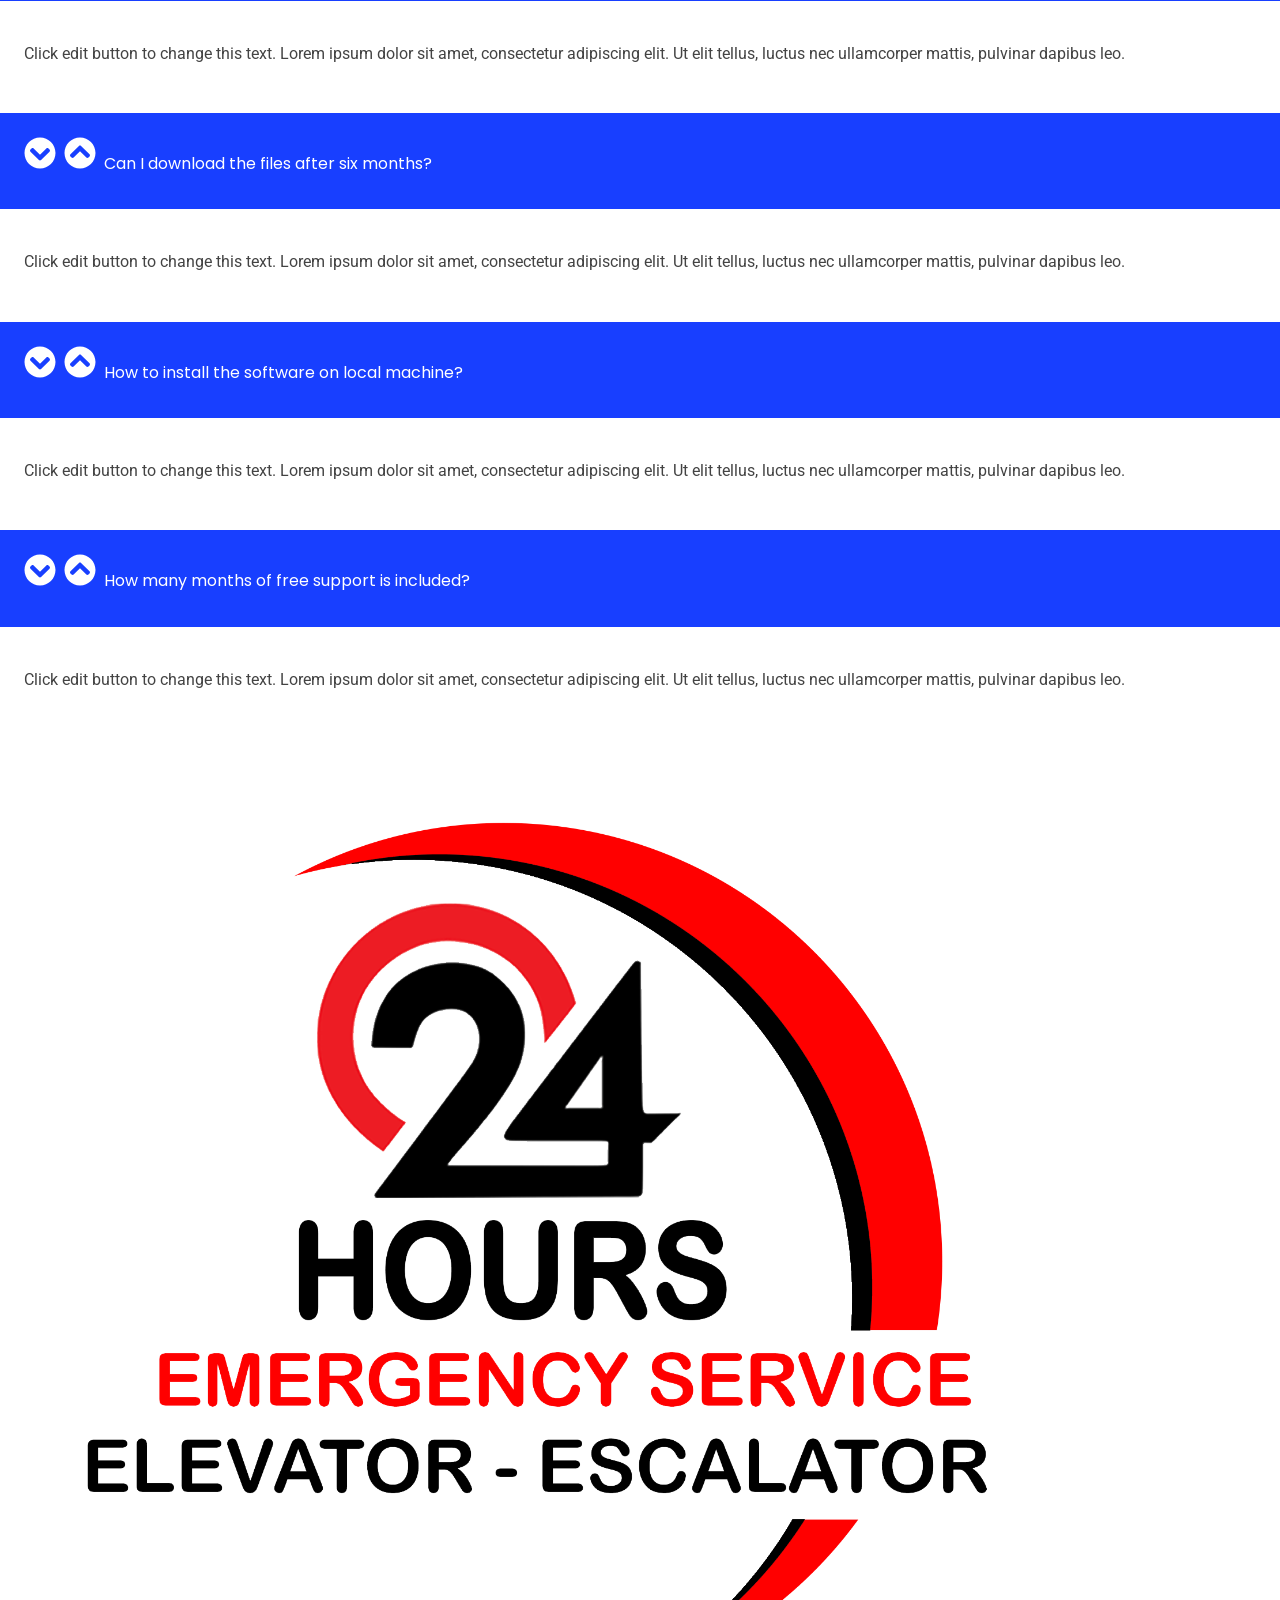
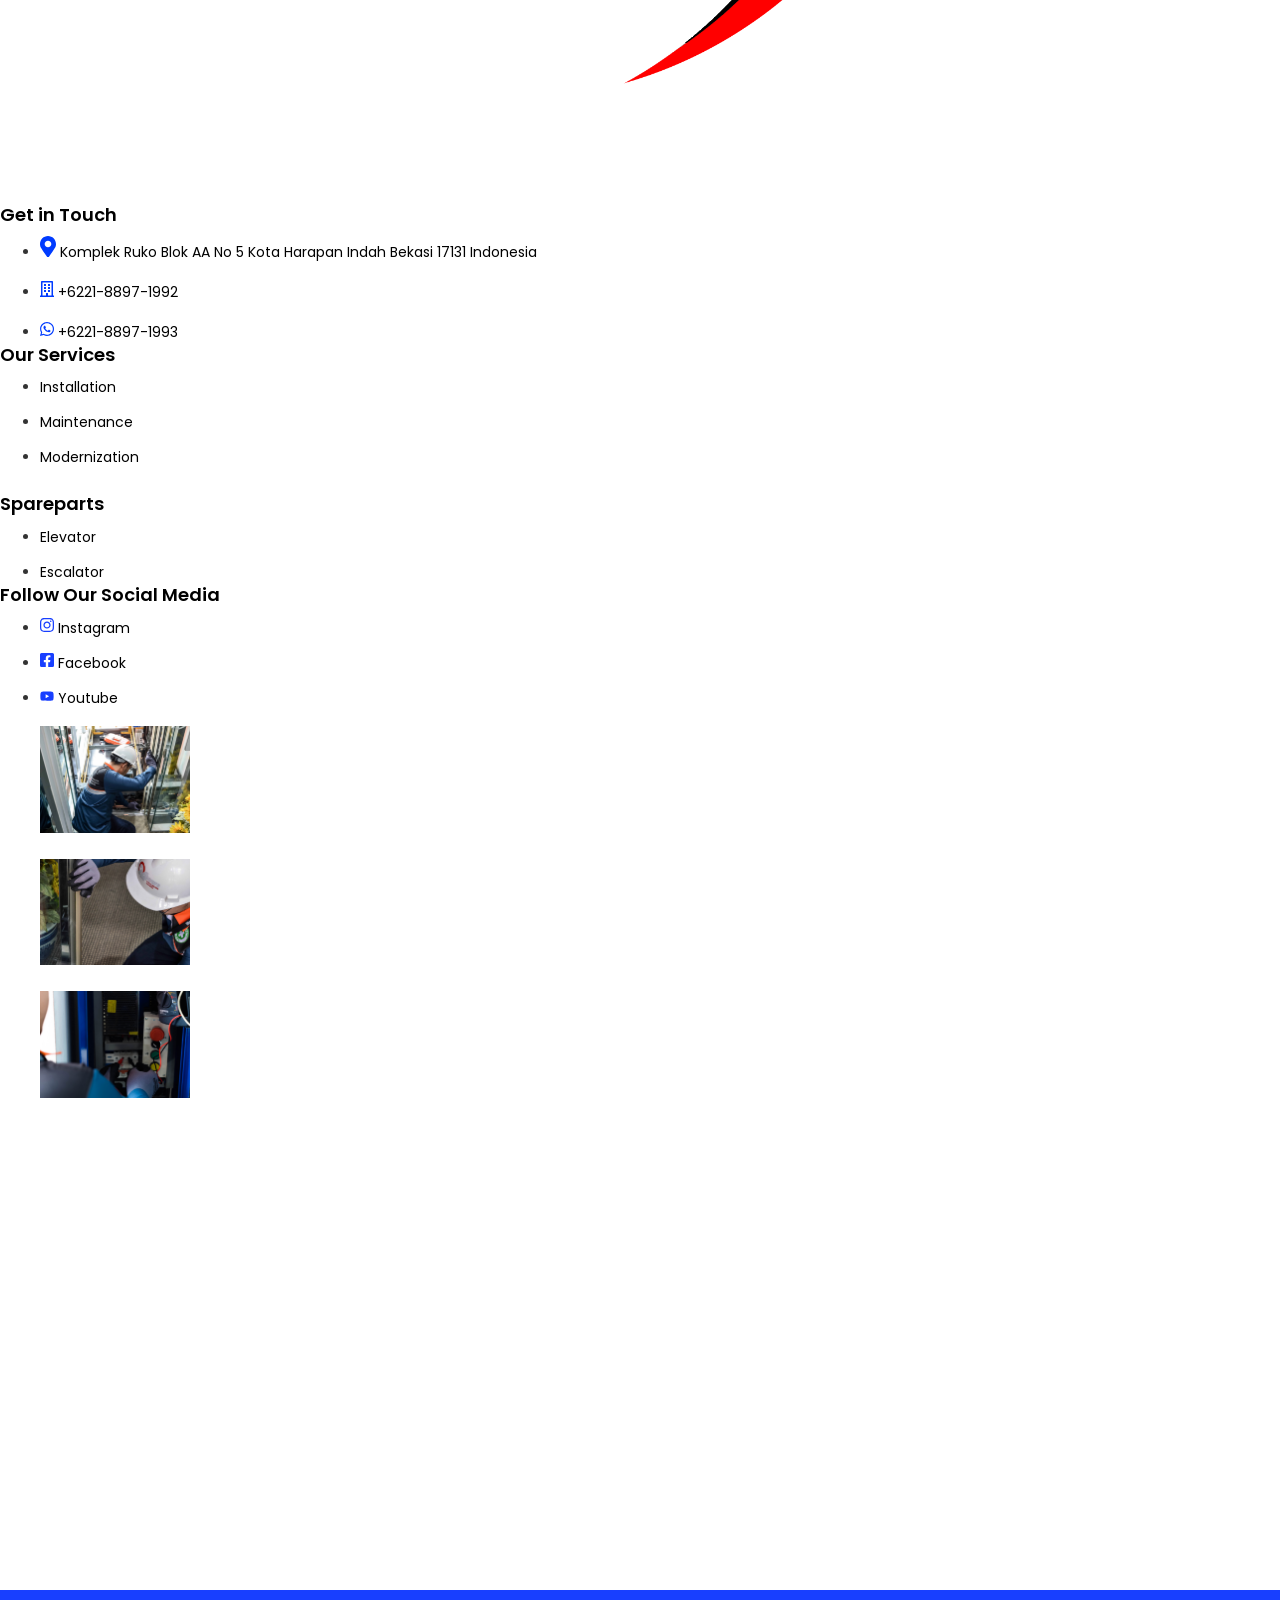
==== commit f401cebe: "y" ====
--- a/about/index.html
+++ b/about/index.html
@@ -16,7 +16,7 @@
 !function(i,n){var o,s,e;function c(e){try{var t={supportTests:e,timestamp:(new Date).valueOf()};sessionStorage.setItem(o,JSON.stringify(t))}catch(e){}}function p(e,t,n){e.clearRect(0,0,e.canvas.width,e.canvas.height),e.fillText(t,0,0);var t=new Uint32Array(e.getImageData(0,0,e.canvas.width,e.canvas.height).data),r=(e.clearRect(0,0,e.canvas.width,e.canvas.height),e.fillText(n,0,0),new Uint32Array(e.getImageData(0,0,e.canvas.width,e.canvas.height).data));return t.every(function(e,t){return e===r[t]})}function u(e,t,n){switch(t){case"flag":return n(e,"🏳️‍⚧️","🏳️​⚧️")?!1:!n(e,"🇺🇳","🇺​🇳")&&!n(e,"🏴󠁧󠁢󠁥󠁮󠁧󠁿","🏴​󠁧​󠁢​󠁥​󠁮​󠁧​󠁿");case"emoji":return!n(e,"🐦‍🔥","🐦​🔥")}return!1}function f(e,t,n){var r="undefined"!=typeof WorkerGlobalScope&&self instanceof WorkerGlobalScope?new OffscreenCanvas(300,150):i.createElement("canvas"),a=r.getContext("2d",{willReadFrequently:!0}),o=(a.textBaseline="top",a.font="600 32px Arial",{});return e.forEach(function(e){o[e]=t(a,e,n)}),o}function t(e){var t=i.createElement("script");t.src=e,t.defer=!0,i.head.appendChild(t)}"undefined"!=typeof Promise&&(o="wpEmojiSettingsSupports",s=["flag","emoji"],n.supports={everything:!0,everythingExceptFlag:!0},e=new Promise(function(e){i.addEventListener("DOMContentLoaded",e,{once:!0})}),new Promise(function(t){var n=function(){try{var e=JSON.parse(sessionStorage.getItem(o));if("object"==typeof e&&"number"==typeof e.timestamp&&(new Date).valueOf()<e.timestamp+604800&&"object"==typeof e.supportTests)return e.supportTests}catch(e){}return null}();if(!n){if("undefined"!=typeof Worker&&"undefined"!=typeof OffscreenCanvas&&"undefined"!=typeof URL&&URL.createObjectURL&&"undefined"!=typeof Blob)try{var e="postMessage("+f.toString()+"("+[JSON.stringify(s),u.toString(),p.toString()].join(",")+"));",r=new Blob([e],{type:"text/javascript"}),a=new Worker(URL.createObjectURL(r),{name:"wpTestEmojiSupports"});return void(a.onmessage=function(e){c(n=e.data),a.terminate(),t(n)})}catch(e){}c(n=f(s,u,p))}t(n)}).then(function(e){for(var t in e)n.supports[t]=e[t],n.supports.everything=n.supports.everything&&n.supports[t],"flag"!==t&&(n.supports.everythingExceptFlag=n.supports.everythingExceptFlag&&n.supports[t]);n.supports.everythingExceptFlag=n.supports.everythingExceptFlag&&!n.supports.flag,n.DOMReady=!1,n.readyCallback=function(){n.DOMReady=!0}}).then(function(){return e}).then(function(){var e;n.supports.everything||(n.readyCallback(),(e=n.source||{}).concatemoji?t(e.concatemoji):e.wpemoji&&e.twemoji&&(t(e.twemoji),t(e.wpemoji)))}))}((window,document),window._wpemojiSettings);
 </script>
 <link rel="stylesheet" id="hfe-widgets-style-css" href="https://rararap22.github.io/seibaru/wp-content/plugins/header-footer-elementor/inc/widgets-css/frontend.css?ver=2.4.2" media="all">
-<link rel="stylesheet" id="pa-frontend-css" href="https://rararap22.github.io/seibaru/wp-content/uploads/premium-addons-elementor/pa-frontend-407d90b07.min.css?ver=1752120740" media="all">
+<link rel="stylesheet" id="pa-frontend-css" href="https://rararap22.github.io/seibaru/wp-content/uploads/premium-addons-elementor/pa-frontend-407d90b07.min.css?ver=1752118391" media="all">
 <link rel="stylesheet" id="jkit-elements-main-css" href="https://rararap22.github.io/seibaru/wp-content/plugins/jeg-elementor-kit/assets/css/elements/main.css?ver=2.6.13" media="all">
 <style id="wp-emoji-styles-inline-css">img.wp-smiley, img.emoji {
 		display: inline !important;
@@ -51,7 +51,7 @@
 <link rel="stylesheet" id="widget-accordion-css" href="https://rararap22.github.io/seibaru/wp-content/plugins/elementor/assets/css/widget-accordion.min.css?ver=3.30.2" media="all">
 <link rel="stylesheet" id="elementor-post-486-css" href="https://rararap22.github.io/seibaru/wp-content/uploads/elementor/css/post-486.css?ver=1752118392" media="all">
 <link rel="stylesheet" id="elementor-post-19-css" href="https://rararap22.github.io/seibaru/wp-content/uploads/elementor/css/post-19.css?ver=1752118240" media="all">
-<link rel="stylesheet" id="elementor-post-87-css" href="https://rararap22.github.io/seibaru/wp-content/uploads/elementor/css/post-87.css?ver=1752119512" media="all">
+<link rel="stylesheet" id="elementor-post-87-css" href="https://rararap22.github.io/seibaru/wp-content/uploads/elementor/css/post-87.css?ver=1752118240" media="all">
 <link rel="stylesheet" id="brands-styles-css" href="https://rararap22.github.io/seibaru/wp-content/plugins/woocommerce/assets/css/brands.css?ver=9.9.5" media="all">
 <link rel="stylesheet" id="hello-elementor-css" href="https://rararap22.github.io/seibaru/wp-content/themes/hello-elementor/assets/css/reset.css?ver=3.4.4" media="all">
 <link rel="stylesheet" id="hello-elementor-theme-style-css" href="https://rararap22.github.io/seibaru/wp-content/themes/hello-elementor/assets/css/theme.css?ver=3.4.4" media="all">
@@ -402,7 +402,7 @@
 		<div class="elementor-element elementor-element-7433a73 e-con-full e-flex wpr-particle-no wpr-jarallax-no wpr-parallax-no wpr-sticky-section-no e-con e-child" data-id="7433a73" data-element_type="container">
 				<div class="elementor-element elementor-element-6a6baf1 elementor-widget elementor-widget-html" data-id="6a6baf1" data-element_type="widget" data-widget_type="html.default">
 				<div class="elementor-widget-container">
-					<div class="gtranslate_wrapper" id="gt-wrapper-32436426"></div>				</div>
+					<div class="gtranslate_wrapper" id="gt-wrapper-60949681"></div>				</div>
 				</div>
 				</div>
 		<div class="elementor-element elementor-element-c11b60a e-con-full e-flex wpr-particle-no wpr-jarallax-no wpr-parallax-no wpr-sticky-section-no e-con e-child" data-id="c11b60a" data-element_type="container">
@@ -1202,7 +1202,7 @@
 <link rel="stylesheet" id="widget-divider-css" href="https://rararap22.github.io/seibaru/wp-content/plugins/elementor/assets/css/widget-divider.min.css?ver=3.30.2" media="all">
 <link rel="stylesheet" id="widget-image-gallery-css" href="https://rararap22.github.io/seibaru/wp-content/plugins/elementor/assets/css/widget-image-gallery.min.css?ver=3.30.2" media="all">
 <script id="pa-frontend-js-extra">var PremiumSettings = {"ajaxurl":"https:\/\/rararap22.github.io\/seibaru\/wp-admin\/admin-ajax.php","nonce":"466110d60b"};</script>
-<script src="https://rararap22.github.io/seibaru/wp-content/uploads/premium-addons-elementor/pa-frontend-407d90b07.min.js?ver=1752120740" id="pa-frontend-js"></script>
+<script src="https://rararap22.github.io/seibaru/wp-content/uploads/premium-addons-elementor/pa-frontend-407d90b07.min.js?ver=1752118391" id="pa-frontend-js"></script>
 <script src="https://rararap22.github.io/seibaru/wp-content/plugins/elementor/assets/js/webpack.runtime.min.js?ver=3.30.2" id="elementor-webpack-runtime-js"></script>
 <script src="https://rararap22.github.io/seibaru/wp-content/plugins/elementor/assets/js/frontend-modules.min.js?ver=3.30.2" id="elementor-frontend-modules-js"></script>
 <script src="https://rararap22.github.io/seibaru/wp-includes/js/jquery/ui/core.min.js?ver=1.13.3" id="jquery-ui-core-js"></script>
@@ -1231,7 +1231,7 @@
 <script src="https://rararap22.github.io/seibaru/wp-content/plugins/bdthemes-element-pack-lite/assets/js/bdt-uikit.min.js?ver=3.21.7" id="bdt-uikit-js"></script>
 <script src="https://rararap22.github.io/seibaru/wp-content/plugins/bdthemes-element-pack-lite/assets/js/common/helper.min.js?ver=8.1.1" id="element-pack-helper-js"></script>
 <script src="https://rararap22.github.io/seibaru/wp-content/plugins/header-footer-elementor/inc/js/frontend.js?ver=2.4.2" id="hfe-frontend-js-js"></script>
-<script id="gt_widget_script_32436426-js-before">window.gtranslateSettings = /* document.write */ window.gtranslateSettings || {};window.gtranslateSettings['32436426'] = {"default_language":"en","languages":["en","id","zh-CN"],"url_structure":"none","flag_style":"3d","flag_size":32,"wrapper_selector":"#gt-wrapper-32436426","alt_flags":[],"horizontal_position":"inline","flags_location":"\/seibaru\/wp-content\/plugins\/gtranslate\/flags\/"};</script><script src="https://rararap22.github.io/seibaru/wp-content/plugins/gtranslate/js/flags.js?ver=6.8.1" data-no-optimize="1" data-no-minify="1" data-gt-orig-url="/seibaru/about/" data-gt-orig-domain="localhost" data-gt-widget-id="32436426" defer></script><script src="https://rararap22.github.io/seibaru/wp-content/plugins/pro-elements/assets/js/webpack-pro.runtime.min.js?ver=3.29.0" id="elementor-pro-webpack-runtime-js"></script>
+<script id="gt_widget_script_60949681-js-before">window.gtranslateSettings = /* document.write */ window.gtranslateSettings || {};window.gtranslateSettings['60949681'] = {"default_language":"en","languages":["en","id","zh-CN"],"url_structure":"none","flag_style":"3d","flag_size":32,"wrapper_selector":"#gt-wrapper-60949681","alt_flags":[],"horizontal_position":"inline","flags_location":"\/seibaru\/wp-content\/plugins\/gtranslate\/flags\/"};</script><script src="https://rararap22.github.io/seibaru/wp-content/plugins/gtranslate/js/flags.js?ver=6.8.1" data-no-optimize="1" data-no-minify="1" data-gt-orig-url="/seibaru/about/" data-gt-orig-domain="localhost" data-gt-widget-id="60949681" defer></script><script src="https://rararap22.github.io/seibaru/wp-content/plugins/pro-elements/assets/js/webpack-pro.runtime.min.js?ver=3.29.0" id="elementor-pro-webpack-runtime-js"></script>
 <script src="https://rararap22.github.io/seibaru/wp-includes/js/dist/hooks.min.js?ver=4d63a3d491d11ffd8ac6" id="wp-hooks-js"></script>
 <script src="https://rararap22.github.io/seibaru/wp-includes/js/dist/i18n.min.js?ver=5e580eb46a90c2b997e6" id="wp-i18n-js"></script>
 <script id="wp-i18n-js-after">
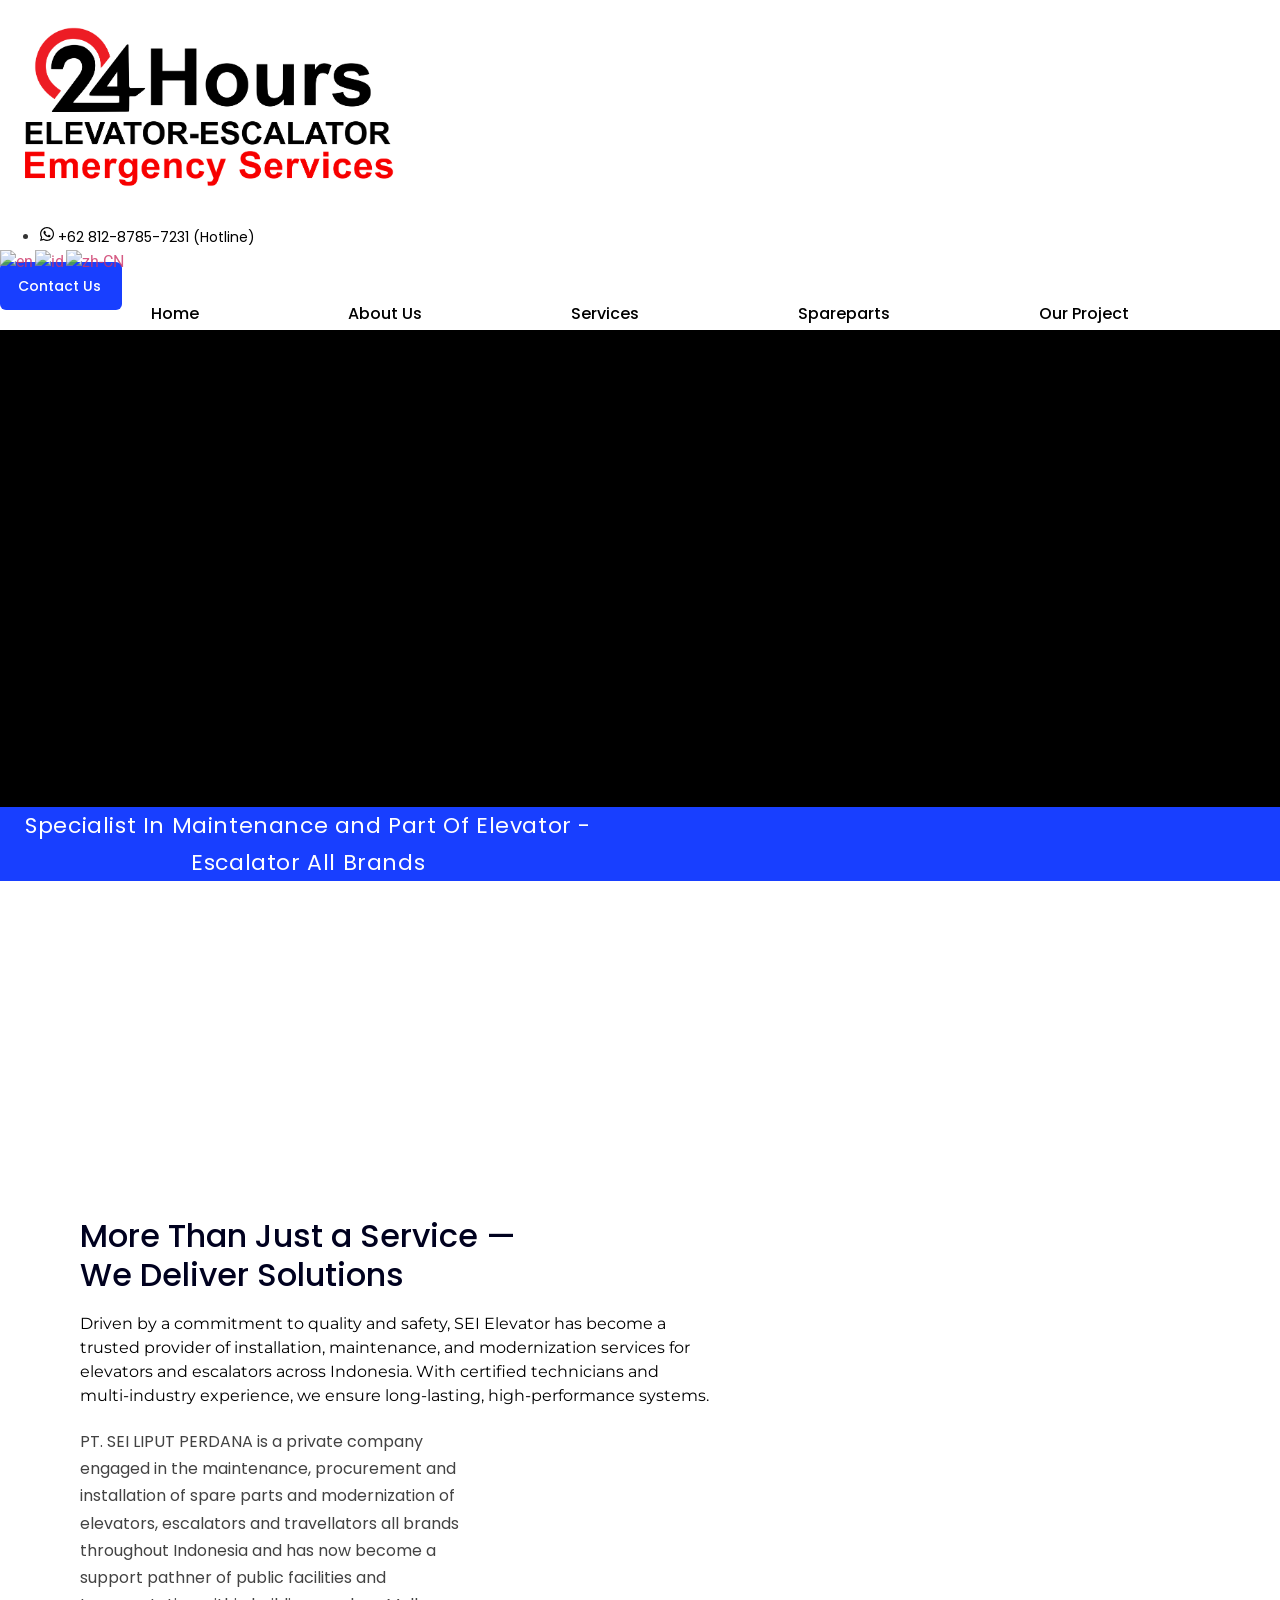
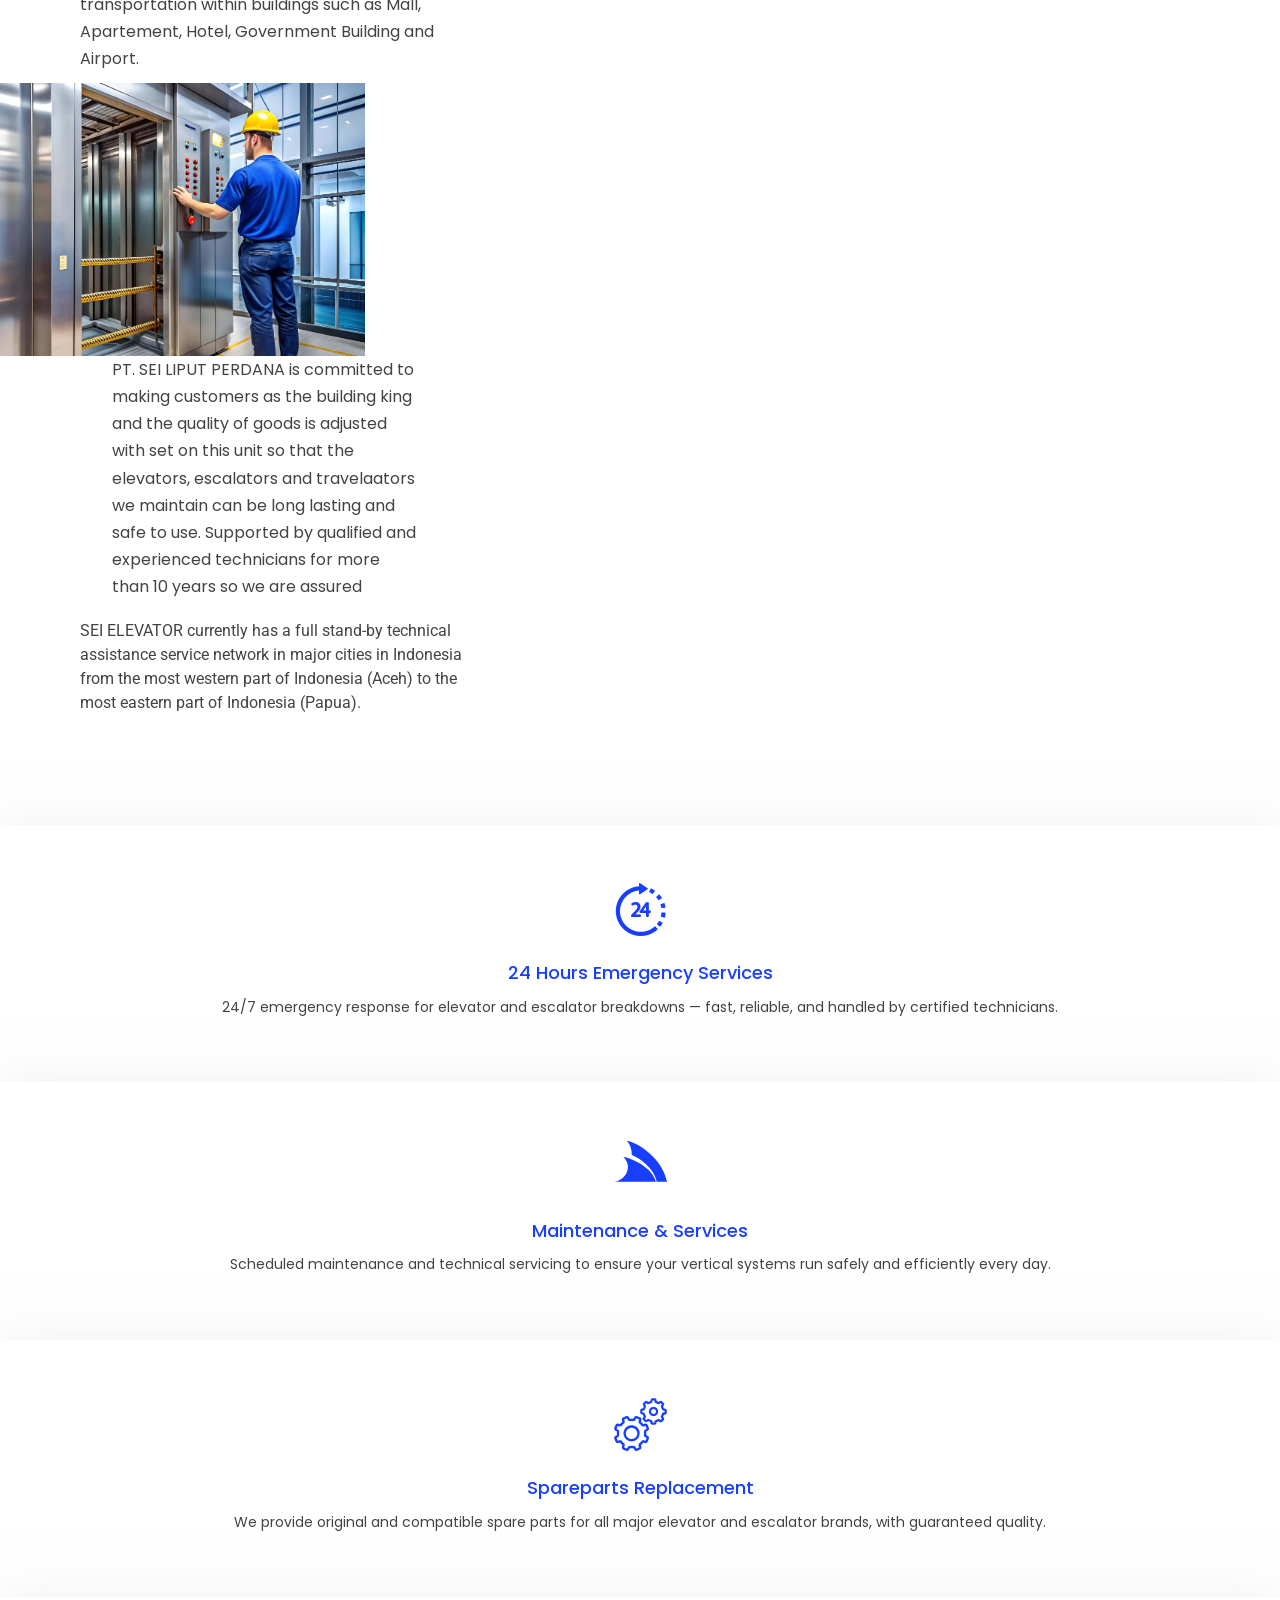
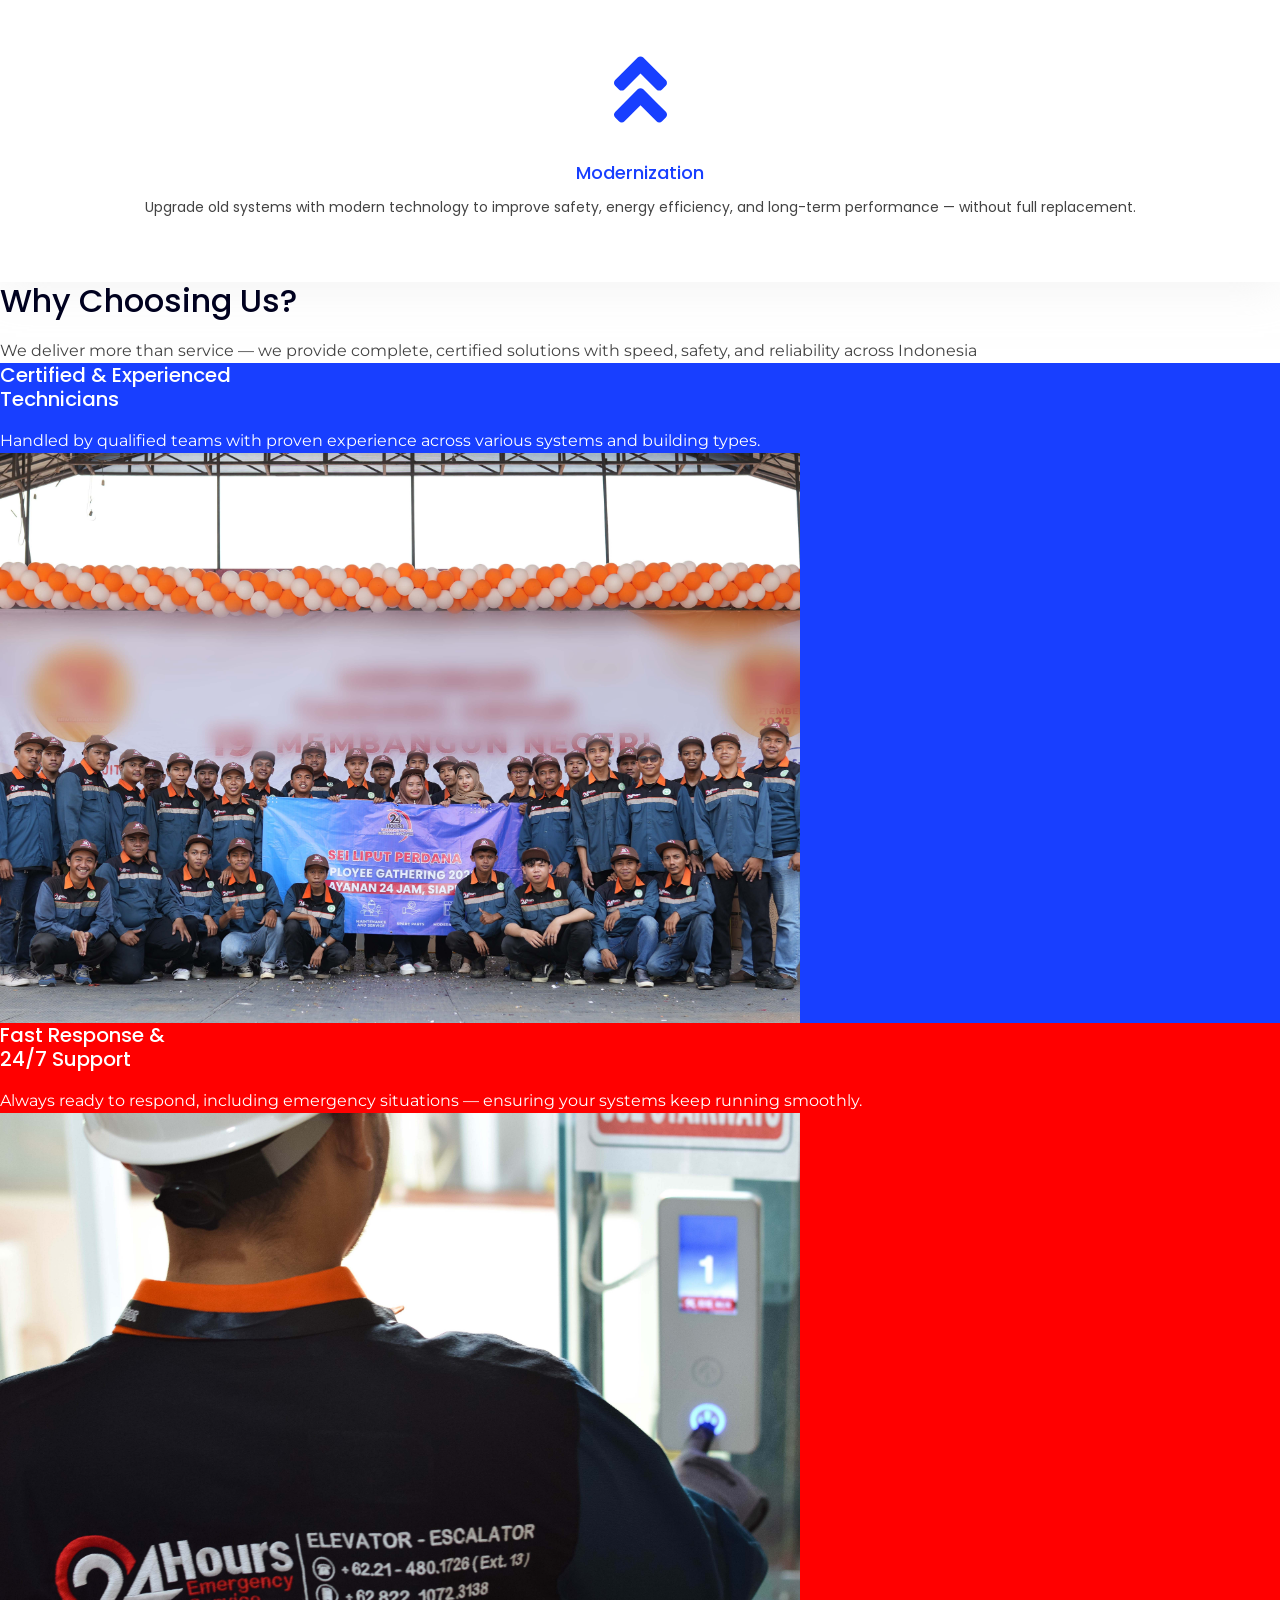
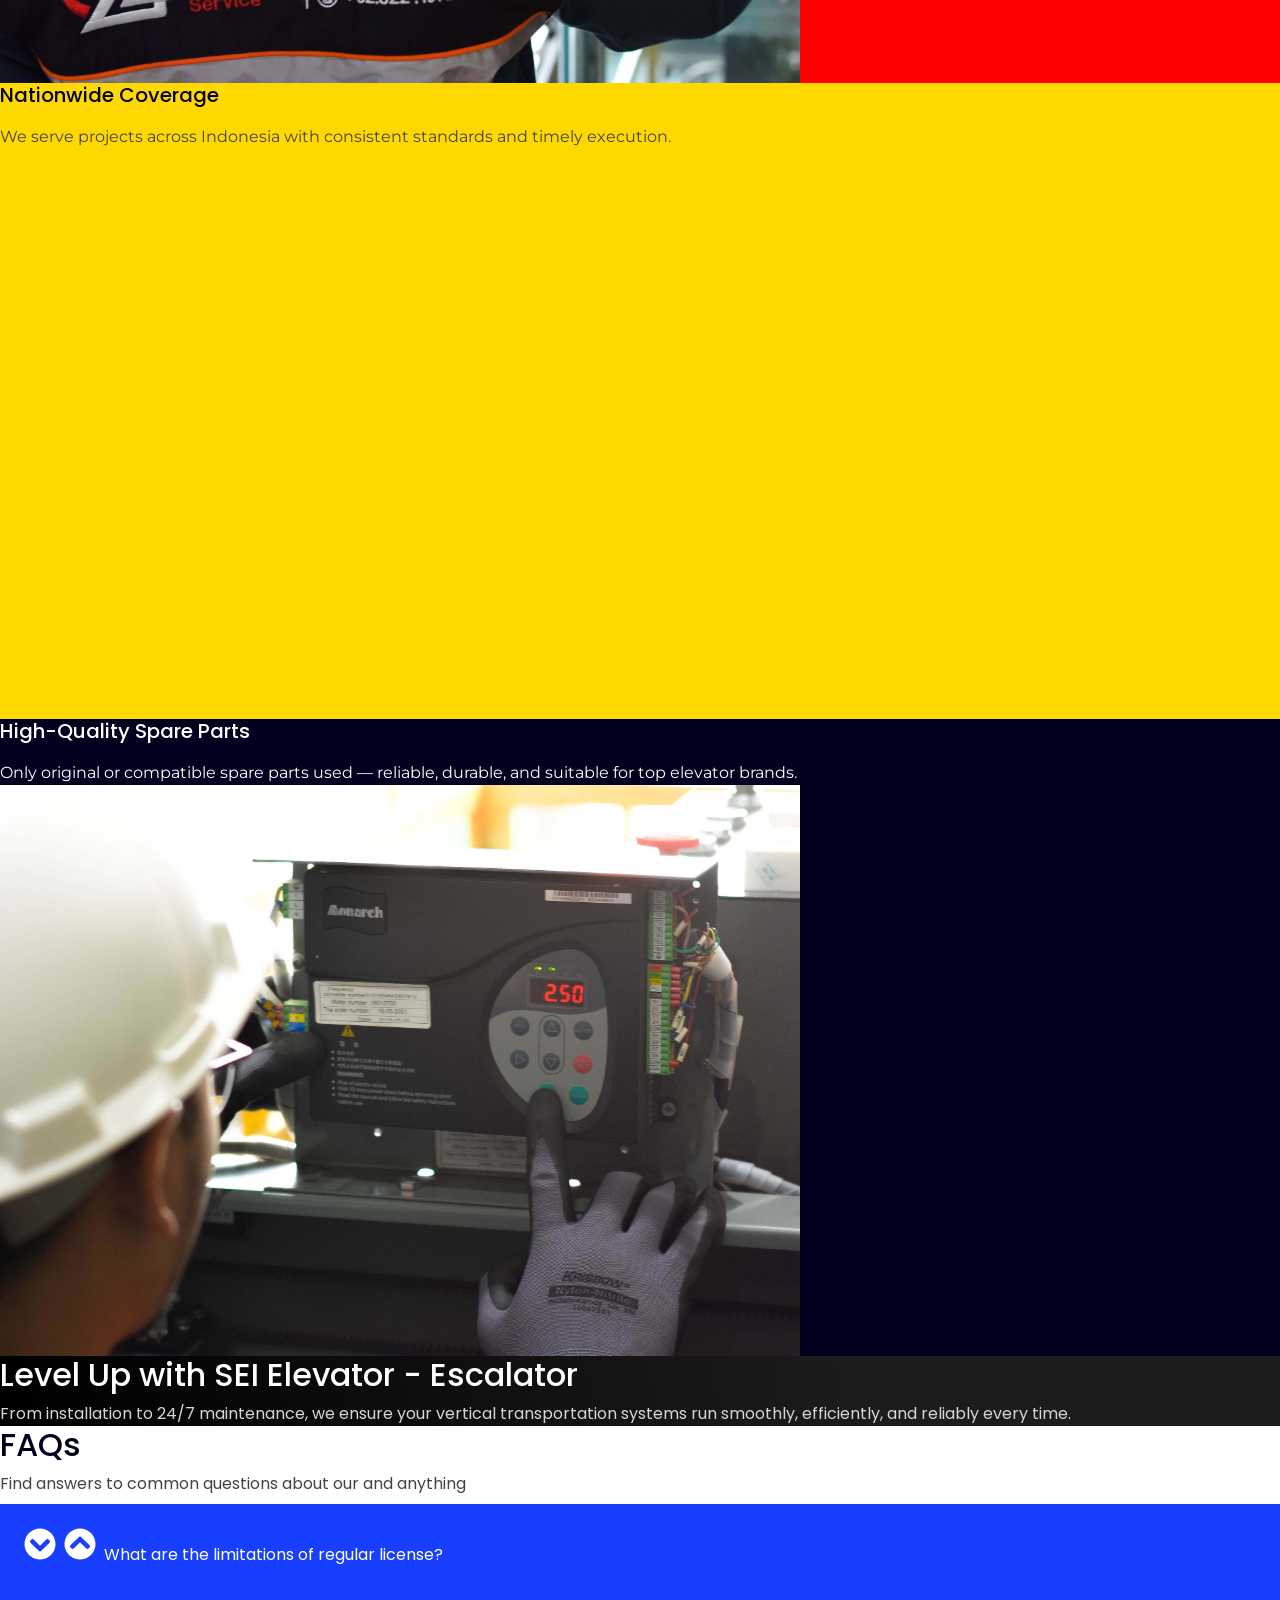
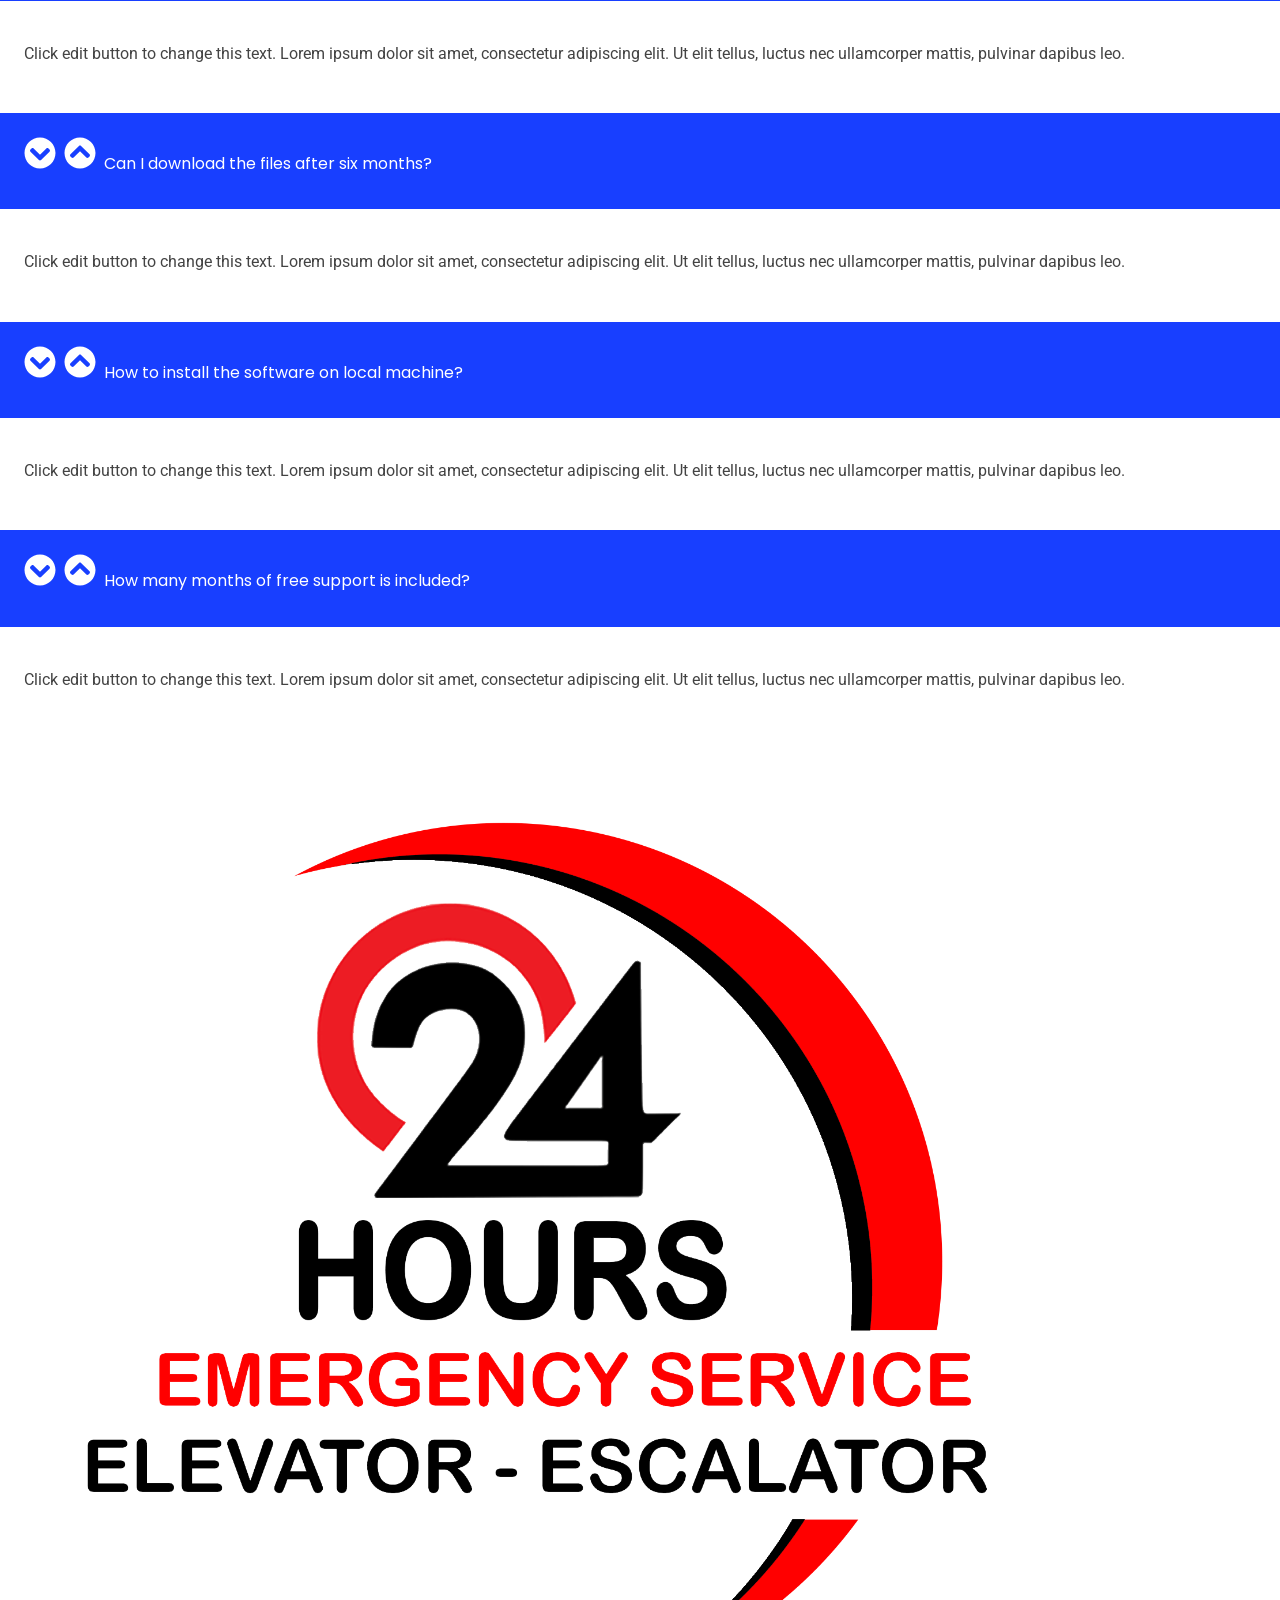
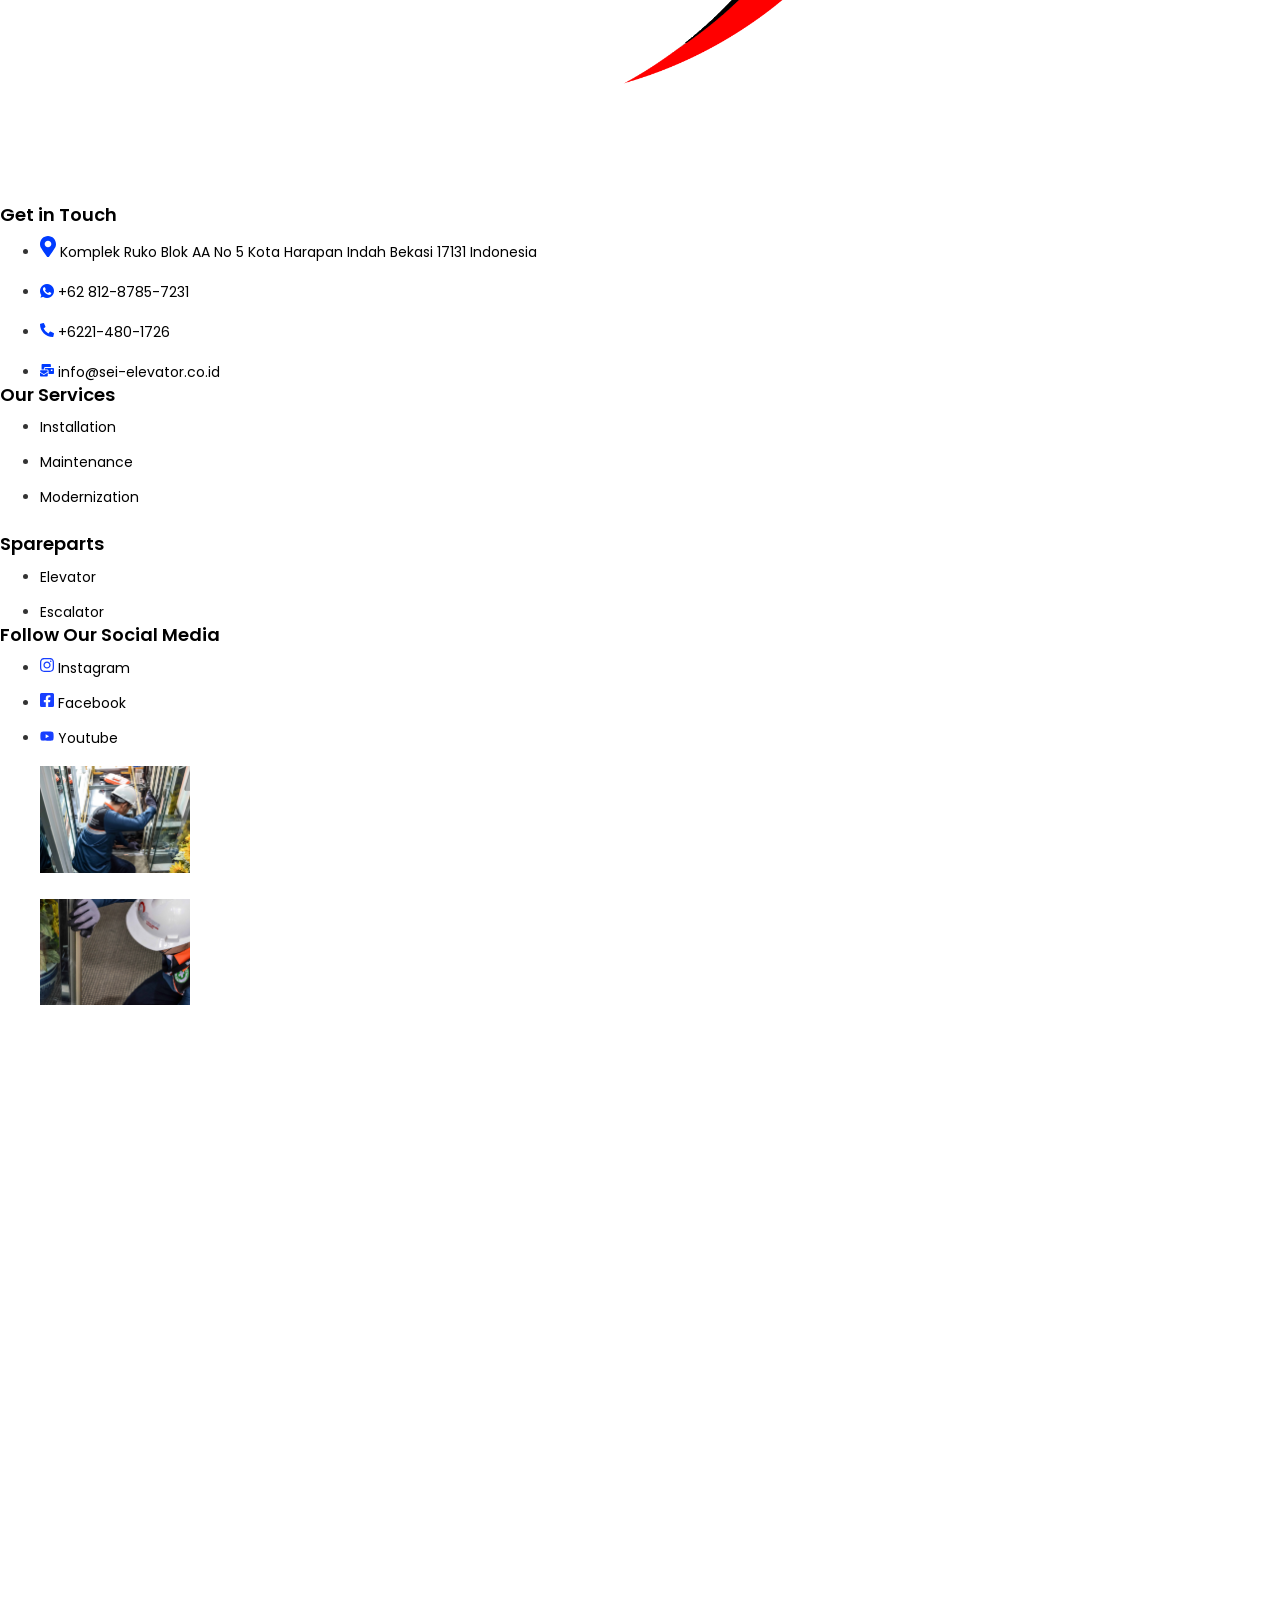
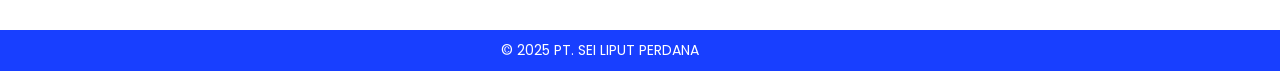
==== commit f4374a1a: "revv" ====
--- a/about/index.html
+++ b/about/index.html
@@ -16,7 +16,7 @@
 !function(i,n){var o,s,e;function c(e){try{var t={supportTests:e,timestamp:(new Date).valueOf()};sessionStorage.setItem(o,JSON.stringify(t))}catch(e){}}function p(e,t,n){e.clearRect(0,0,e.canvas.width,e.canvas.height),e.fillText(t,0,0);var t=new Uint32Array(e.getImageData(0,0,e.canvas.width,e.canvas.height).data),r=(e.clearRect(0,0,e.canvas.width,e.canvas.height),e.fillText(n,0,0),new Uint32Array(e.getImageData(0,0,e.canvas.width,e.canvas.height).data));return t.every(function(e,t){return e===r[t]})}function u(e,t,n){switch(t){case"flag":return n(e,"🏳️‍⚧️","🏳️​⚧️")?!1:!n(e,"🇺🇳","🇺​🇳")&&!n(e,"🏴󠁧󠁢󠁥󠁮󠁧󠁿","🏴​󠁧​󠁢​󠁥​󠁮​󠁧​󠁿");case"emoji":return!n(e,"🐦‍🔥","🐦​🔥")}return!1}function f(e,t,n){var r="undefined"!=typeof WorkerGlobalScope&&self instanceof WorkerGlobalScope?new OffscreenCanvas(300,150):i.createElement("canvas"),a=r.getContext("2d",{willReadFrequently:!0}),o=(a.textBaseline="top",a.font="600 32px Arial",{});return e.forEach(function(e){o[e]=t(a,e,n)}),o}function t(e){var t=i.createElement("script");t.src=e,t.defer=!0,i.head.appendChild(t)}"undefined"!=typeof Promise&&(o="wpEmojiSettingsSupports",s=["flag","emoji"],n.supports={everything:!0,everythingExceptFlag:!0},e=new Promise(function(e){i.addEventListener("DOMContentLoaded",e,{once:!0})}),new Promise(function(t){var n=function(){try{var e=JSON.parse(sessionStorage.getItem(o));if("object"==typeof e&&"number"==typeof e.timestamp&&(new Date).valueOf()<e.timestamp+604800&&"object"==typeof e.supportTests)return e.supportTests}catch(e){}return null}();if(!n){if("undefined"!=typeof Worker&&"undefined"!=typeof OffscreenCanvas&&"undefined"!=typeof URL&&URL.createObjectURL&&"undefined"!=typeof Blob)try{var e="postMessage("+f.toString()+"("+[JSON.stringify(s),u.toString(),p.toString()].join(",")+"));",r=new Blob([e],{type:"text/javascript"}),a=new Worker(URL.createObjectURL(r),{name:"wpTestEmojiSupports"});return void(a.onmessage=function(e){c(n=e.data),a.terminate(),t(n)})}catch(e){}c(n=f(s,u,p))}t(n)}).then(function(e){for(var t in e)n.supports[t]=e[t],n.supports.everything=n.supports.everything&&n.supports[t],"flag"!==t&&(n.supports.everythingExceptFlag=n.supports.everythingExceptFlag&&n.supports[t]);n.supports.everythingExceptFlag=n.supports.everythingExceptFlag&&!n.supports.flag,n.DOMReady=!1,n.readyCallback=function(){n.DOMReady=!0}}).then(function(){return e}).then(function(){var e;n.supports.everything||(n.readyCallback(),(e=n.source||{}).concatemoji?t(e.concatemoji):e.wpemoji&&e.twemoji&&(t(e.twemoji),t(e.wpemoji)))}))}((window,document),window._wpemojiSettings);
 </script>
 <link rel="stylesheet" id="hfe-widgets-style-css" href="https://rararap22.github.io/seibaru/wp-content/plugins/header-footer-elementor/inc/widgets-css/frontend.css?ver=2.4.2" media="all">
-<link rel="stylesheet" id="pa-frontend-css" href="https://rararap22.github.io/seibaru/wp-content/uploads/premium-addons-elementor/pa-frontend-407d90b07.min.css?ver=1752118391" media="all">
+<link rel="stylesheet" id="premium-addons-css" href="https://rararap22.github.io/seibaru/wp-content/plugins/premium-addons-for-elementor/assets/frontend/min-css/premium-addons.min.css?ver=4.11.15" media="all">
 <link rel="stylesheet" id="jkit-elements-main-css" href="https://rararap22.github.io/seibaru/wp-content/plugins/jeg-elementor-kit/assets/css/elements/main.css?ver=2.6.13" media="all">
 <style id="wp-emoji-styles-inline-css">img.wp-smiley, img.emoji {
 		display: inline !important;
@@ -51,7 +51,7 @@
 <link rel="stylesheet" id="widget-accordion-css" href="https://rararap22.github.io/seibaru/wp-content/plugins/elementor/assets/css/widget-accordion.min.css?ver=3.30.2" media="all">
 <link rel="stylesheet" id="elementor-post-486-css" href="https://rararap22.github.io/seibaru/wp-content/uploads/elementor/css/post-486.css?ver=1752118392" media="all">
 <link rel="stylesheet" id="elementor-post-19-css" href="https://rararap22.github.io/seibaru/wp-content/uploads/elementor/css/post-19.css?ver=1752118240" media="all">
-<link rel="stylesheet" id="elementor-post-87-css" href="https://rararap22.github.io/seibaru/wp-content/uploads/elementor/css/post-87.css?ver=1752118240" media="all">
+<link rel="stylesheet" id="elementor-post-87-css" href="https://rararap22.github.io/seibaru/wp-content/uploads/elementor/css/post-87.css?ver=1752129092" media="all">
 <link rel="stylesheet" id="brands-styles-css" href="https://rararap22.github.io/seibaru/wp-content/plugins/woocommerce/assets/css/brands.css?ver=9.9.5" media="all">
 <link rel="stylesheet" id="hello-elementor-css" href="https://rararap22.github.io/seibaru/wp-content/themes/hello-elementor/assets/css/reset.css?ver=3.4.4" media="all">
 <link rel="stylesheet" id="hello-elementor-theme-style-css" href="https://rararap22.github.io/seibaru/wp-content/themes/hello-elementor/assets/css/theme.css?ver=3.4.4" media="all">
@@ -402,7 +402,7 @@
 		<div class="elementor-element elementor-element-7433a73 e-con-full e-flex wpr-particle-no wpr-jarallax-no wpr-parallax-no wpr-sticky-section-no e-con e-child" data-id="7433a73" data-element_type="container">
 				<div class="elementor-element elementor-element-6a6baf1 elementor-widget elementor-widget-html" data-id="6a6baf1" data-element_type="widget" data-widget_type="html.default">
 				<div class="elementor-widget-container">
-					<div class="gtranslate_wrapper" id="gt-wrapper-60949681"></div>				</div>
+					<div class="gtranslate_wrapper" id="gt-wrapper-85763140"></div>				</div>
 				</div>
 				</div>
 		<div class="elementor-element elementor-element-c11b60a e-con-full e-flex wpr-particle-no wpr-jarallax-no wpr-parallax-no wpr-sticky-section-no e-con e-child" data-id="c11b60a" data-element_type="container">
@@ -1006,19 +1006,27 @@
 										<span class="elementor-icon-list-text">Komplek Ruko Blok AA No 5 Kota Harapan Indah Bekasi 17131 Indonesia</span>
 									</li>
 								<li class="elementor-icon-list-item">
-											<a href="https://wa.me/622188971992">
+											<a href="https://wa.me/6281287857231">
 
 												<span class="elementor-icon-list-icon">
-							<svg aria-hidden="true" class="e-font-icon-svg e-far-building" viewbox="0 0 448 512" xmlns="http://www.w3.org/2000/svg"><path d="M128 148v-40c0-6.6 5.4-12 12-12h40c6.6 0 12 5.4 12 12v40c0 6.6-5.4 12-12 12h-40c-6.6 0-12-5.4-12-12zm140 12h40c6.6 0 12-5.4 12-12v-40c0-6.6-5.4-12-12-12h-40c-6.6 0-12 5.4-12 12v40c0 6.6 5.4 12 12 12zm-128 96h40c6.6 0 12-5.4 12-12v-40c0-6.6-5.4-12-12-12h-40c-6.6 0-12 5.4-12 12v40c0 6.6 5.4 12 12 12zm128 0h40c6.6 0 12-5.4 12-12v-40c0-6.6-5.4-12-12-12h-40c-6.6 0-12 5.4-12 12v40c0 6.6 5.4 12 12 12zm-76 84v-40c0-6.6-5.4-12-12-12h-40c-6.6 0-12 5.4-12 12v40c0 6.6 5.4 12 12 12h40c6.6 0 12-5.4 12-12zm76 12h40c6.6 0 12-5.4 12-12v-40c0-6.6-5.4-12-12-12h-40c-6.6 0-12 5.4-12 12v40c0 6.6 5.4 12 12 12zm180 124v36H0v-36c0-6.6 5.4-12 12-12h19.5V24c0-13.3 10.7-24 24-24h337c13.3 0 24 10.7 24 24v440H436c6.6 0 12 5.4 12 12zM79.5 463H192v-67c0-6.6 5.4-12 12-12h40c6.6 0 12 5.4 12 12v67h112.5V49L80 48l-.5 415z"></path></svg>						</span>
-										<span class="elementor-icon-list-text">+6221-8897-1992</span>
+							<i aria-hidden="true" class="icon icon-whatsapp-1"></i>						</span>
+										<span class="elementor-icon-list-text">+62 812-8785-7231</span>
 											</a>
 									</li>
 								<li class="elementor-icon-list-item">
-											<a href="https://wa.me/6281298477761">
+											<a href="https://wa.me/62214801726">
 
 												<span class="elementor-icon-list-icon">
-							<svg aria-hidden="true" class="e-font-icon-svg e-fab-whatsapp" viewbox="0 0 448 512" xmlns="http://www.w3.org/2000/svg"><path d="M380.9 97.1C339 55.1 283.2 32 223.9 32c-122.4 0-222 99.6-222 222 0 39.1 10.2 77.3 29.6 111L0 480l117.7-30.9c32.4 17.7 68.9 27 106.1 27h.1c122.3 0 224.1-99.6 224.1-222 0-59.3-25.2-115-67.1-157zm-157 341.6c-33.2 0-65.7-8.9-94-25.7l-6.7-4-69.8 18.3L72 359.2l-4.4-7c-18.5-29.4-28.2-63.3-28.2-98.2 0-101.7 82.8-184.5 184.6-184.5 49.3 0 95.6 19.2 130.4 54.1 34.8 34.9 56.2 81.2 56.1 130.5 0 101.8-84.9 184.6-186.6 184.6zm101.2-138.2c-5.5-2.8-32.8-16.2-37.9-18-5.1-1.9-8.8-2.8-12.5 2.8-3.7 5.6-14.3 18-17.6 21.8-3.2 3.7-6.5 4.2-12 1.4-32.6-16.3-54-29.1-75.5-66-5.7-9.8 5.7-9.1 16.3-30.3 1.8-3.7.9-6.9-.5-9.7-1.4-2.8-12.5-30.1-17.1-41.2-4.5-10.8-9.1-9.3-12.5-9.5-3.2-.2-6.9-.2-10.6-.2-3.7 0-9.7 1.4-14.8 6.9-5.1 5.6-19.4 19-19.4 46.3 0 27.3 19.9 53.7 22.6 57.4 2.8 3.7 39.1 59.7 94.8 83.8 35.2 15.2 49 16.5 66.6 13.9 10.7-1.6 32.8-13.4 37.4-26.4 4.6-13 4.6-24.1 3.2-26.4-1.3-2.5-5-3.9-10.5-6.6z"></path></svg>						</span>
-										<span class="elementor-icon-list-text">+6221-8897-1993</span>
+							<svg aria-hidden="true" class="e-font-icon-svg e-fas-phone-alt" viewbox="0 0 512 512" xmlns="http://www.w3.org/2000/svg"><path d="M497.39 361.8l-112-48a24 24 0 0 0-28 6.9l-49.6 60.6A370.66 370.66 0 0 1 130.6 204.11l60.6-49.6a23.94 23.94 0 0 0 6.9-28l-48-112A24.16 24.16 0 0 0 122.6.61l-104 24A24 24 0 0 0 0 48c0 256.5 207.9 464 464 464a24 24 0 0 0 23.4-18.6l24-104a24.29 24.29 0 0 0-14.01-27.6z"></path></svg>						</span>
+										<span class="elementor-icon-list-text">+6221-480-1726</span>
+											</a>
+									</li>
+								<li class="elementor-icon-list-item">
+											<a href="mailto:info@sei-elevator.co.id%20">
+
+												<span class="elementor-icon-list-icon">
+							<svg aria-hidden="true" class="e-font-icon-svg e-fas-mail-bulk" viewbox="0 0 576 512" xmlns="http://www.w3.org/2000/svg"><path d="M160 448c-25.6 0-51.2-22.4-64-32-64-44.8-83.2-60.8-96-70.4V480c0 17.67 14.33 32 32 32h256c17.67 0 32-14.33 32-32V345.6c-12.8 9.6-32 25.6-96 70.4-12.8 9.6-38.4 32-64 32zm128-192H32c-17.67 0-32 14.33-32 32v16c25.6 19.2 22.4 19.2 115.2 86.4 9.6 6.4 28.8 25.6 44.8 25.6s35.2-19.2 44.8-22.4c92.8-67.2 89.6-67.2 115.2-86.4V288c0-17.67-14.33-32-32-32zm256-96H224c-17.67 0-32 14.33-32 32v32h96c33.21 0 60.59 25.42 63.71 57.82l.29-.22V416h192c17.67 0 32-14.33 32-32V192c0-17.67-14.33-32-32-32zm-32 128h-64v-64h64v64zm-352-96c0-35.29 28.71-64 64-64h224V32c0-17.67-14.33-32-32-32H96C78.33 0 64 14.33 64 32v192h96v-32z"></path></svg>						</span>
+										<span class="elementor-icon-list-text">info@sei-elevator.co.id </span>
 											</a>
 									</li>
 						</ul>
@@ -1201,8 +1209,6 @@
 <link rel="stylesheet" id="jeg-dynamic-style-css" href="https://rararap22.github.io/seibaru/wp-content/plugins/jeg-elementor-kit/lib/jeg-framework/assets/css/jeg-dynamic-styles.css?ver=1.3.0" media="all">
 <link rel="stylesheet" id="widget-divider-css" href="https://rararap22.github.io/seibaru/wp-content/plugins/elementor/assets/css/widget-divider.min.css?ver=3.30.2" media="all">
 <link rel="stylesheet" id="widget-image-gallery-css" href="https://rararap22.github.io/seibaru/wp-content/plugins/elementor/assets/css/widget-image-gallery.min.css?ver=3.30.2" media="all">
-<script id="pa-frontend-js-extra">var PremiumSettings = {"ajaxurl":"https:\/\/rararap22.github.io\/seibaru\/wp-admin\/admin-ajax.php","nonce":"466110d60b"};</script>
-<script src="https://rararap22.github.io/seibaru/wp-content/uploads/premium-addons-elementor/pa-frontend-407d90b07.min.js?ver=1752118391" id="pa-frontend-js"></script>
 <script src="https://rararap22.github.io/seibaru/wp-content/plugins/elementor/assets/js/webpack.runtime.min.js?ver=3.30.2" id="elementor-webpack-runtime-js"></script>
 <script src="https://rararap22.github.io/seibaru/wp-content/plugins/elementor/assets/js/frontend-modules.min.js?ver=3.30.2" id="elementor-frontend-modules-js"></script>
 <script src="https://rararap22.github.io/seibaru/wp-includes/js/jquery/ui/core.min.js?ver=1.13.3" id="jquery-ui-core-js"></script>
@@ -1212,6 +1218,8 @@
 <script src="https://rararap22.github.io/seibaru/wp-content/plugins/premium-addons-for-elementor/assets/frontend/min-js/TweenMax.min.js?ver=4.11.15" id="pa-tweenmax-js"></script>
 <script src="https://rararap22.github.io/seibaru/wp-content/plugins/premium-addons-for-elementor/assets/frontend/min-js/jquery-mousewheel.min.js?ver=4.11.15" id="mousewheel-js-js"></script>
 <script src="https://rararap22.github.io/seibaru/wp-content/plugins/premium-addons-for-elementor/assets/frontend/min-js/prettyPhoto.min.js?ver=4.11.15" id="prettyPhoto-js-js"></script>
+<script id="premium-addons-js-extra">var PremiumSettings = {"ajaxurl":"https:\/\/rararap22.github.io\/seibaru\/wp-admin\/admin-ajax.php","nonce":"466110d60b"};</script>
+<script src="https://rararap22.github.io/seibaru/wp-content/plugins/premium-addons-for-elementor/assets/frontend/min-js/premium-addons.min.js?ver=4.11.15" id="premium-addons-js"></script>
 <script src="https://rararap22.github.io/seibaru/wp-content/plugins/pro-elements/assets/lib/sticky/jquery.sticky.min.js?ver=3.29.0" id="e-sticky-js"></script>
 <script src="https://rararap22.github.io/seibaru/wp-content/plugins/royal-elementor-addons/assets/js/lib/particles/particles.js?ver=3.0.6" id="wpr-particles-js"></script>
 <script src="https://rararap22.github.io/seibaru/wp-content/plugins/royal-elementor-addons/assets/js/lib/jarallax/jarallax.min.js?ver=1.12.7" id="wpr-jarallax-js"></script>
@@ -1231,7 +1239,7 @@
 <script src="https://rararap22.github.io/seibaru/wp-content/plugins/bdthemes-element-pack-lite/assets/js/bdt-uikit.min.js?ver=3.21.7" id="bdt-uikit-js"></script>
 <script src="https://rararap22.github.io/seibaru/wp-content/plugins/bdthemes-element-pack-lite/assets/js/common/helper.min.js?ver=8.1.1" id="element-pack-helper-js"></script>
 <script src="https://rararap22.github.io/seibaru/wp-content/plugins/header-footer-elementor/inc/js/frontend.js?ver=2.4.2" id="hfe-frontend-js-js"></script>
-<script id="gt_widget_script_60949681-js-before">window.gtranslateSettings = /* document.write */ window.gtranslateSettings || {};window.gtranslateSettings['60949681'] = {"default_language":"en","languages":["en","id","zh-CN"],"url_structure":"none","flag_style":"3d","flag_size":32,"wrapper_selector":"#gt-wrapper-60949681","alt_flags":[],"horizontal_position":"inline","flags_location":"\/seibaru\/wp-content\/plugins\/gtranslate\/flags\/"};</script><script src="https://rararap22.github.io/seibaru/wp-content/plugins/gtranslate/js/flags.js?ver=6.8.1" data-no-optimize="1" data-no-minify="1" data-gt-orig-url="/seibaru/about/" data-gt-orig-domain="localhost" data-gt-widget-id="60949681" defer></script><script src="https://rararap22.github.io/seibaru/wp-content/plugins/pro-elements/assets/js/webpack-pro.runtime.min.js?ver=3.29.0" id="elementor-pro-webpack-runtime-js"></script>
+<script id="gt_widget_script_85763140-js-before">window.gtranslateSettings = /* document.write */ window.gtranslateSettings || {};window.gtranslateSettings['85763140'] = {"default_language":"en","languages":["en","id","zh-CN"],"url_structure":"none","flag_style":"3d","flag_size":32,"wrapper_selector":"#gt-wrapper-85763140","alt_flags":[],"horizontal_position":"inline","flags_location":"\/seibaru\/wp-content\/plugins\/gtranslate\/flags\/"};</script><script src="https://rararap22.github.io/seibaru/wp-content/plugins/gtranslate/js/flags.js?ver=6.8.1" data-no-optimize="1" data-no-minify="1" data-gt-orig-url="/seibaru/about/" data-gt-orig-domain="localhost" data-gt-widget-id="85763140" defer></script><script src="https://rararap22.github.io/seibaru/wp-content/plugins/pro-elements/assets/js/webpack-pro.runtime.min.js?ver=3.29.0" id="elementor-pro-webpack-runtime-js"></script>
 <script src="https://rararap22.github.io/seibaru/wp-includes/js/dist/hooks.min.js?ver=4d63a3d491d11ffd8ac6" id="wp-hooks-js"></script>
 <script src="https://rararap22.github.io/seibaru/wp-includes/js/dist/i18n.min.js?ver=5e580eb46a90c2b997e6" id="wp-i18n-js"></script>
 <script id="wp-i18n-js-after">
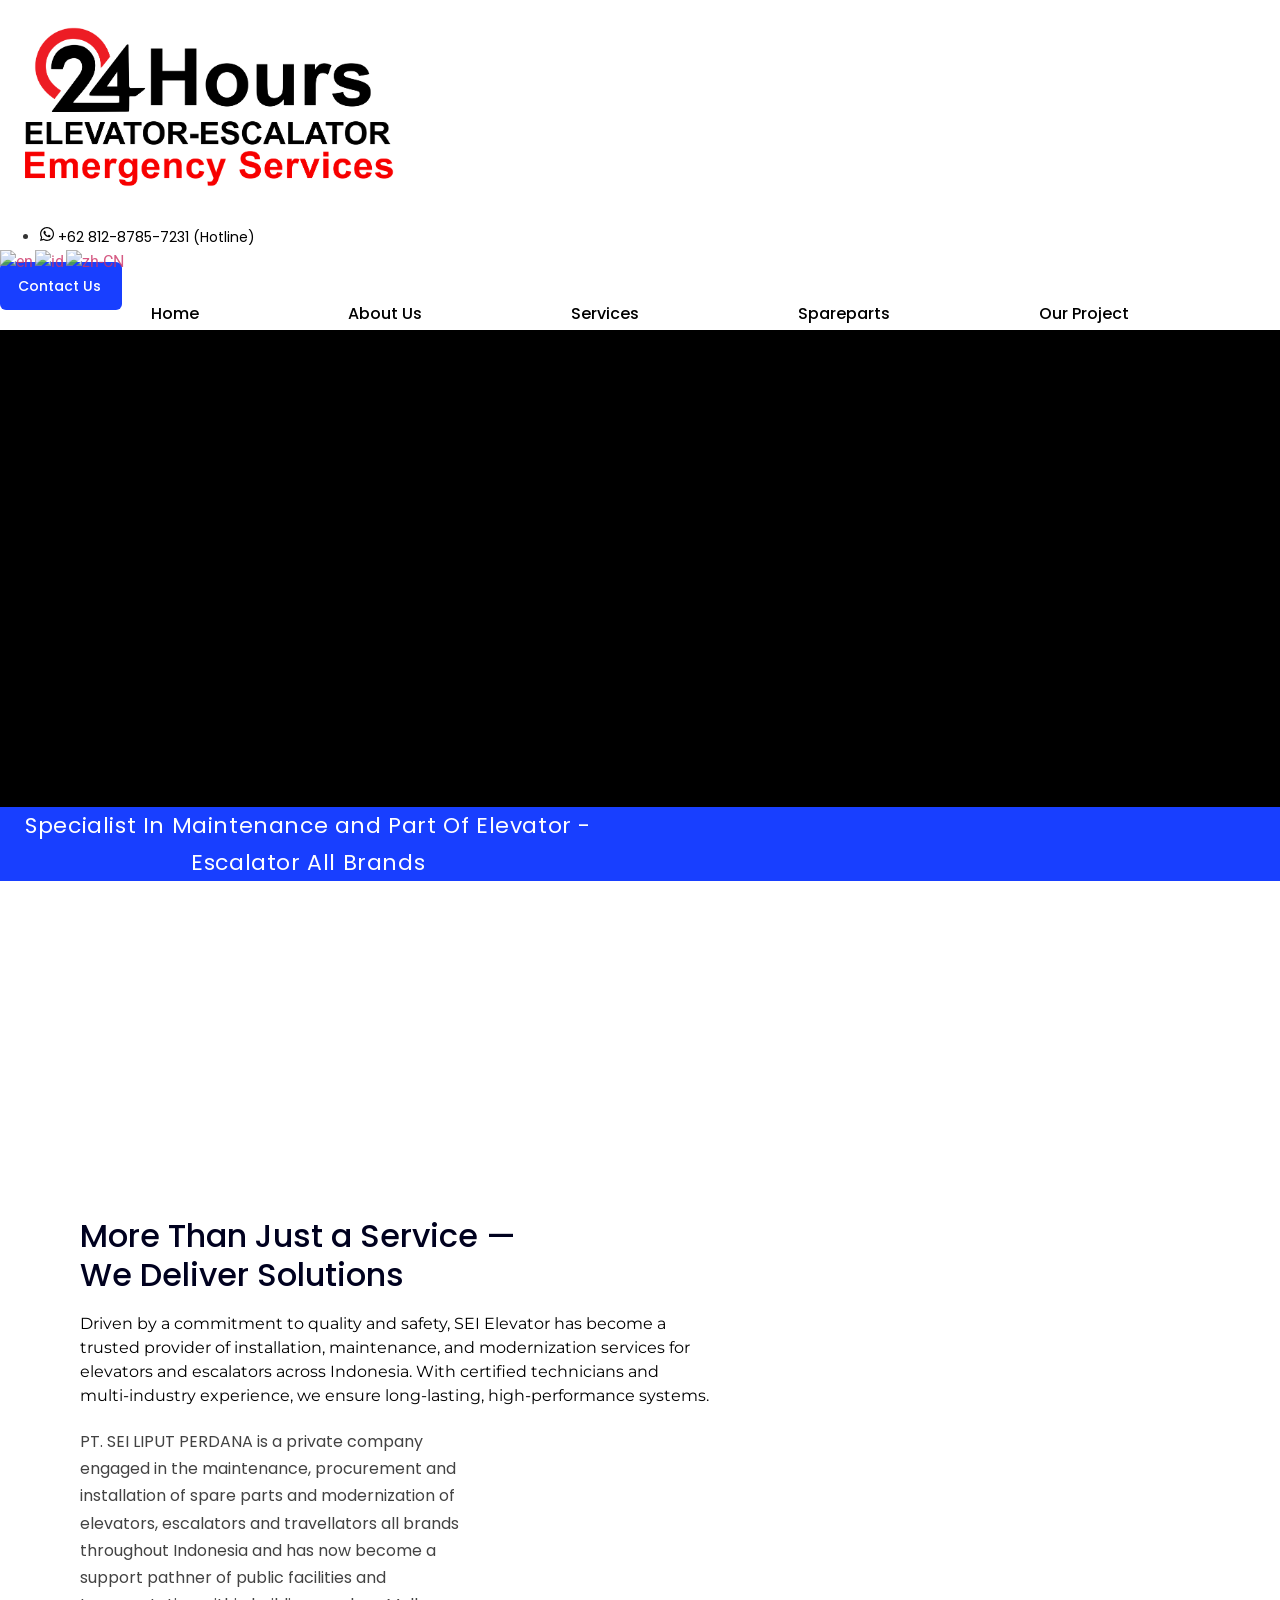
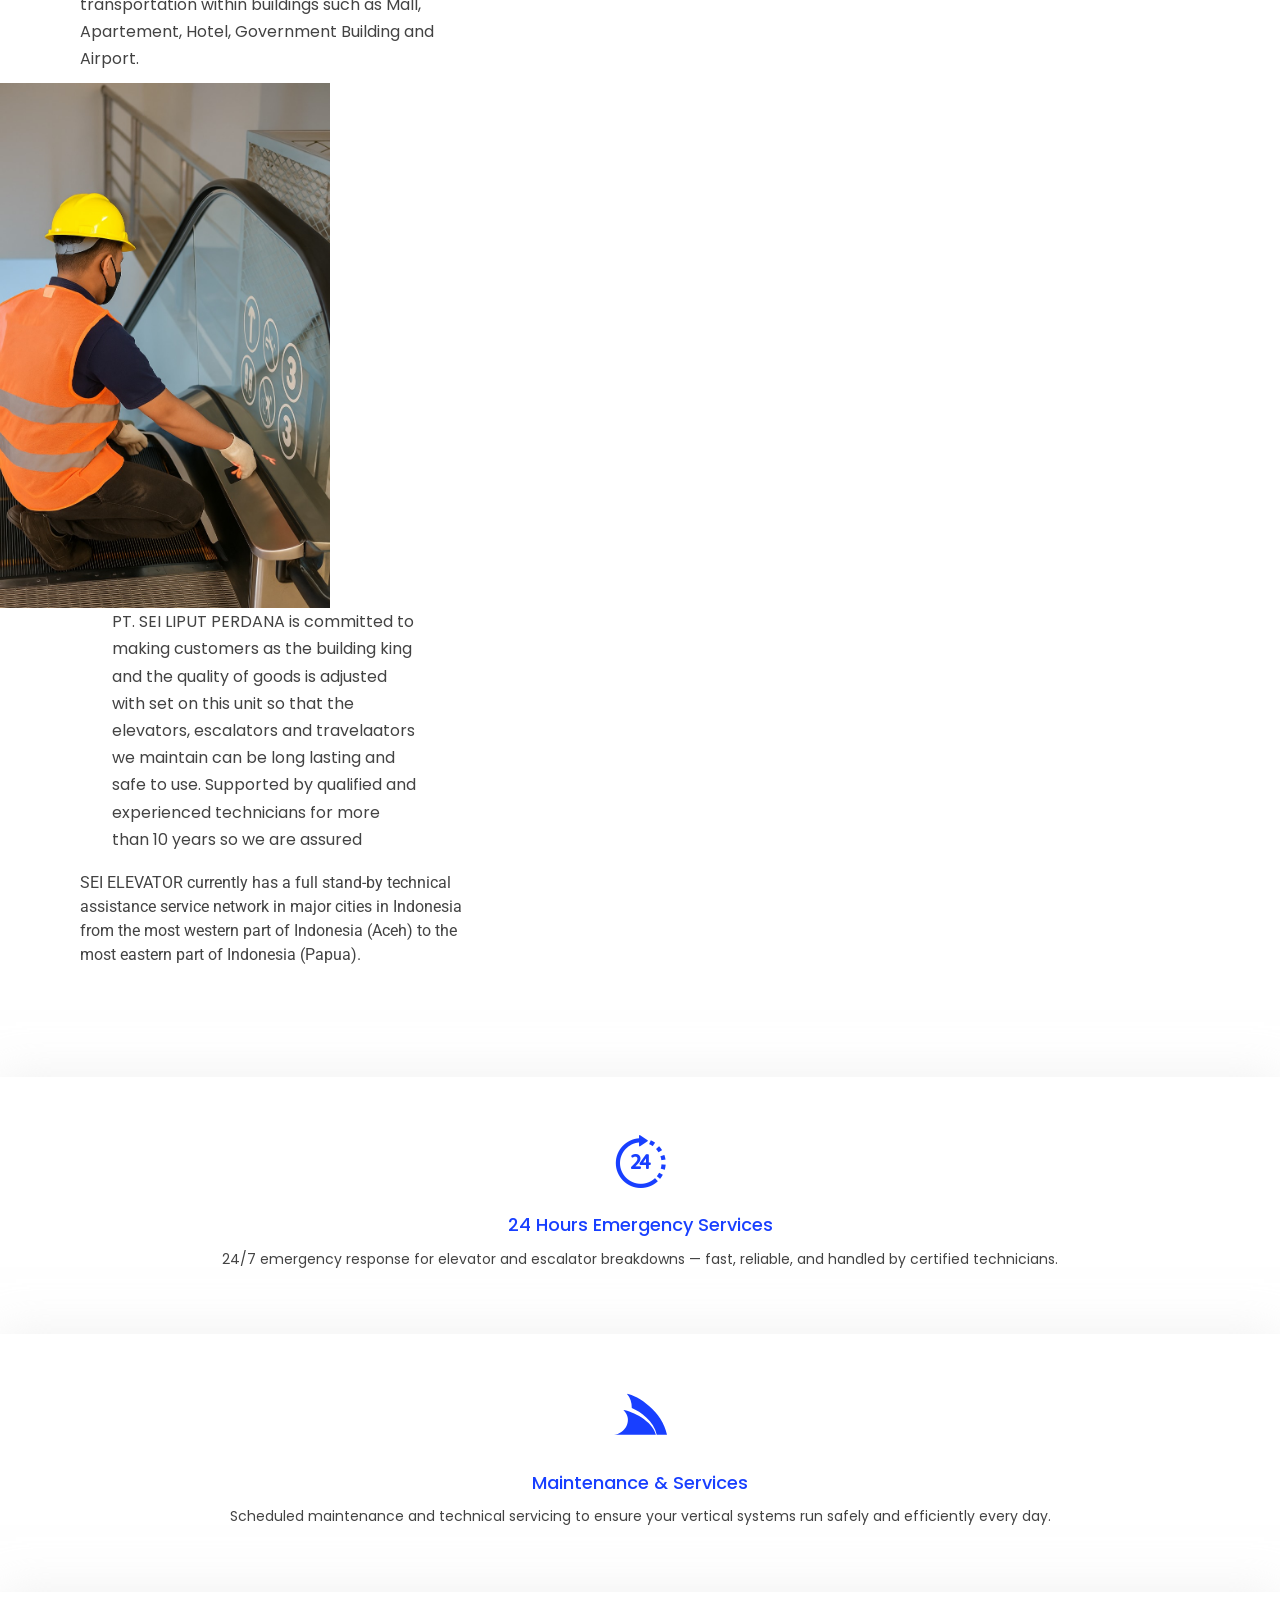
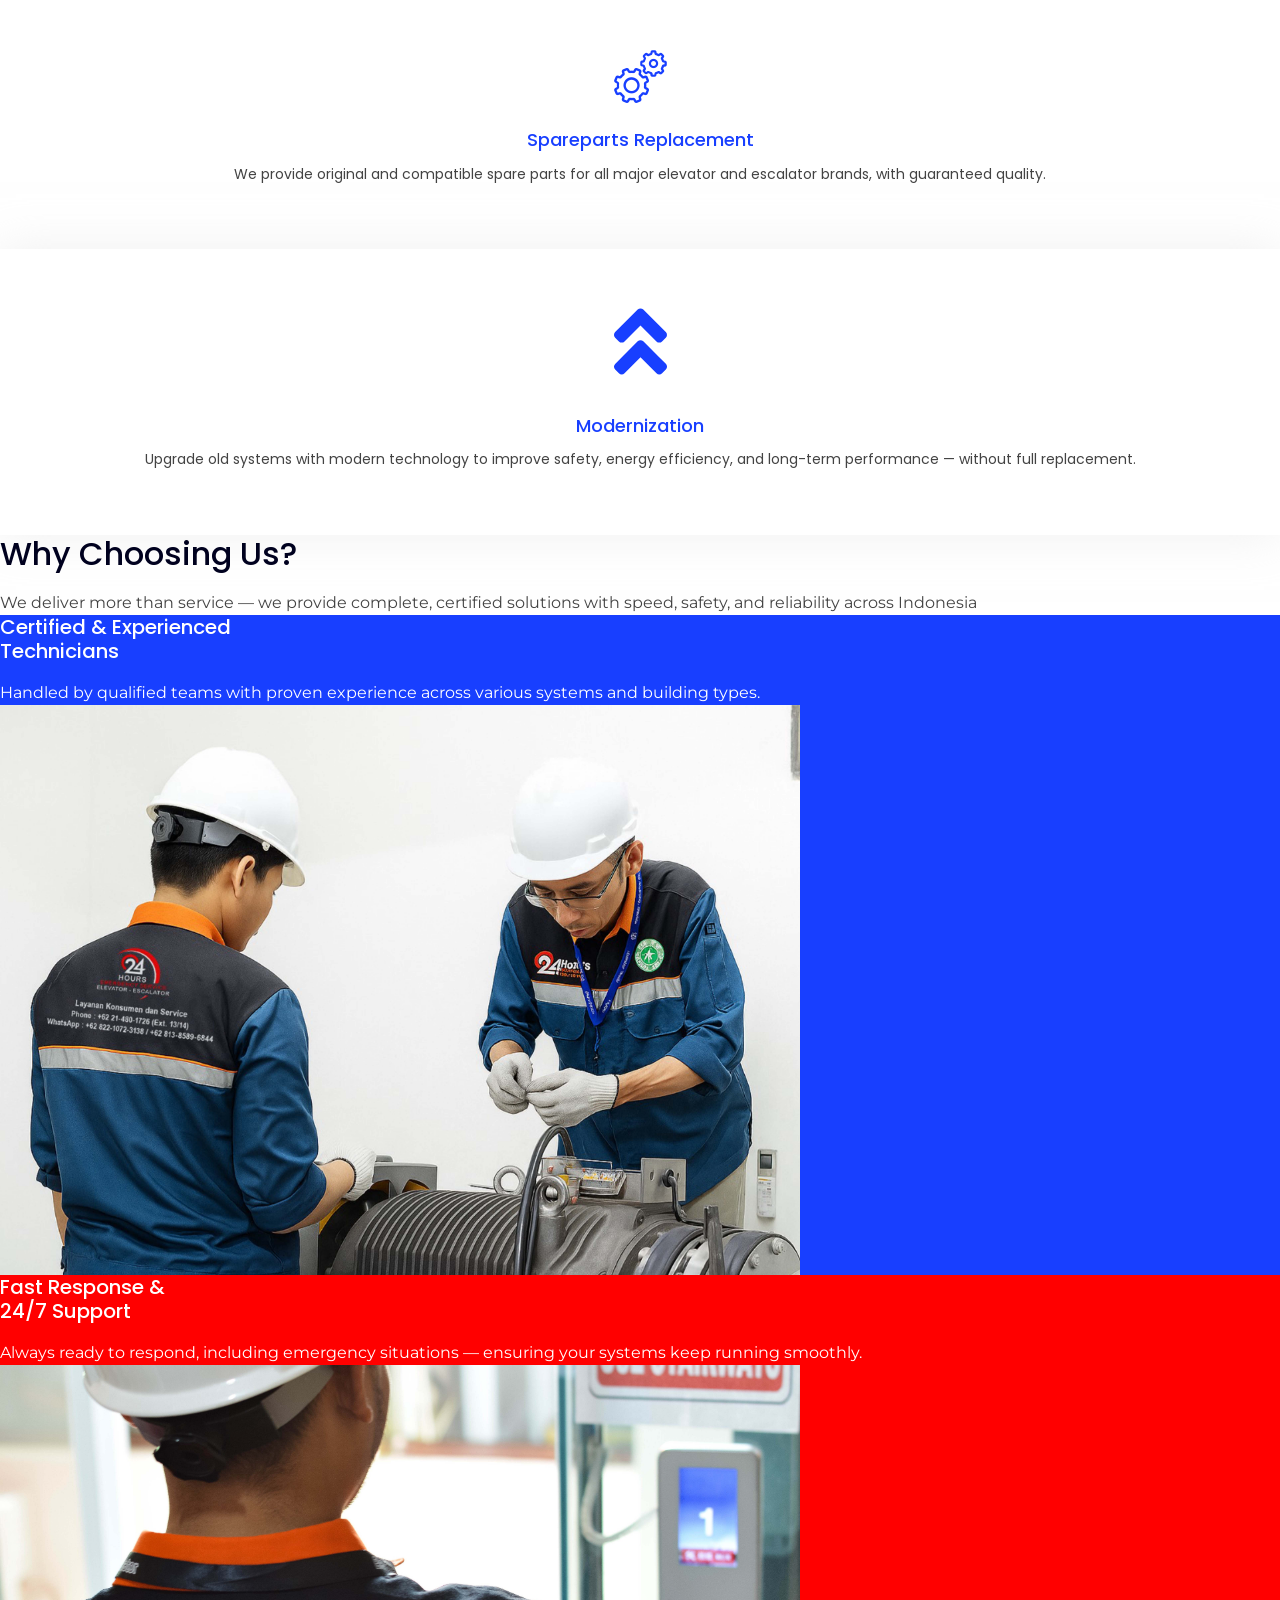
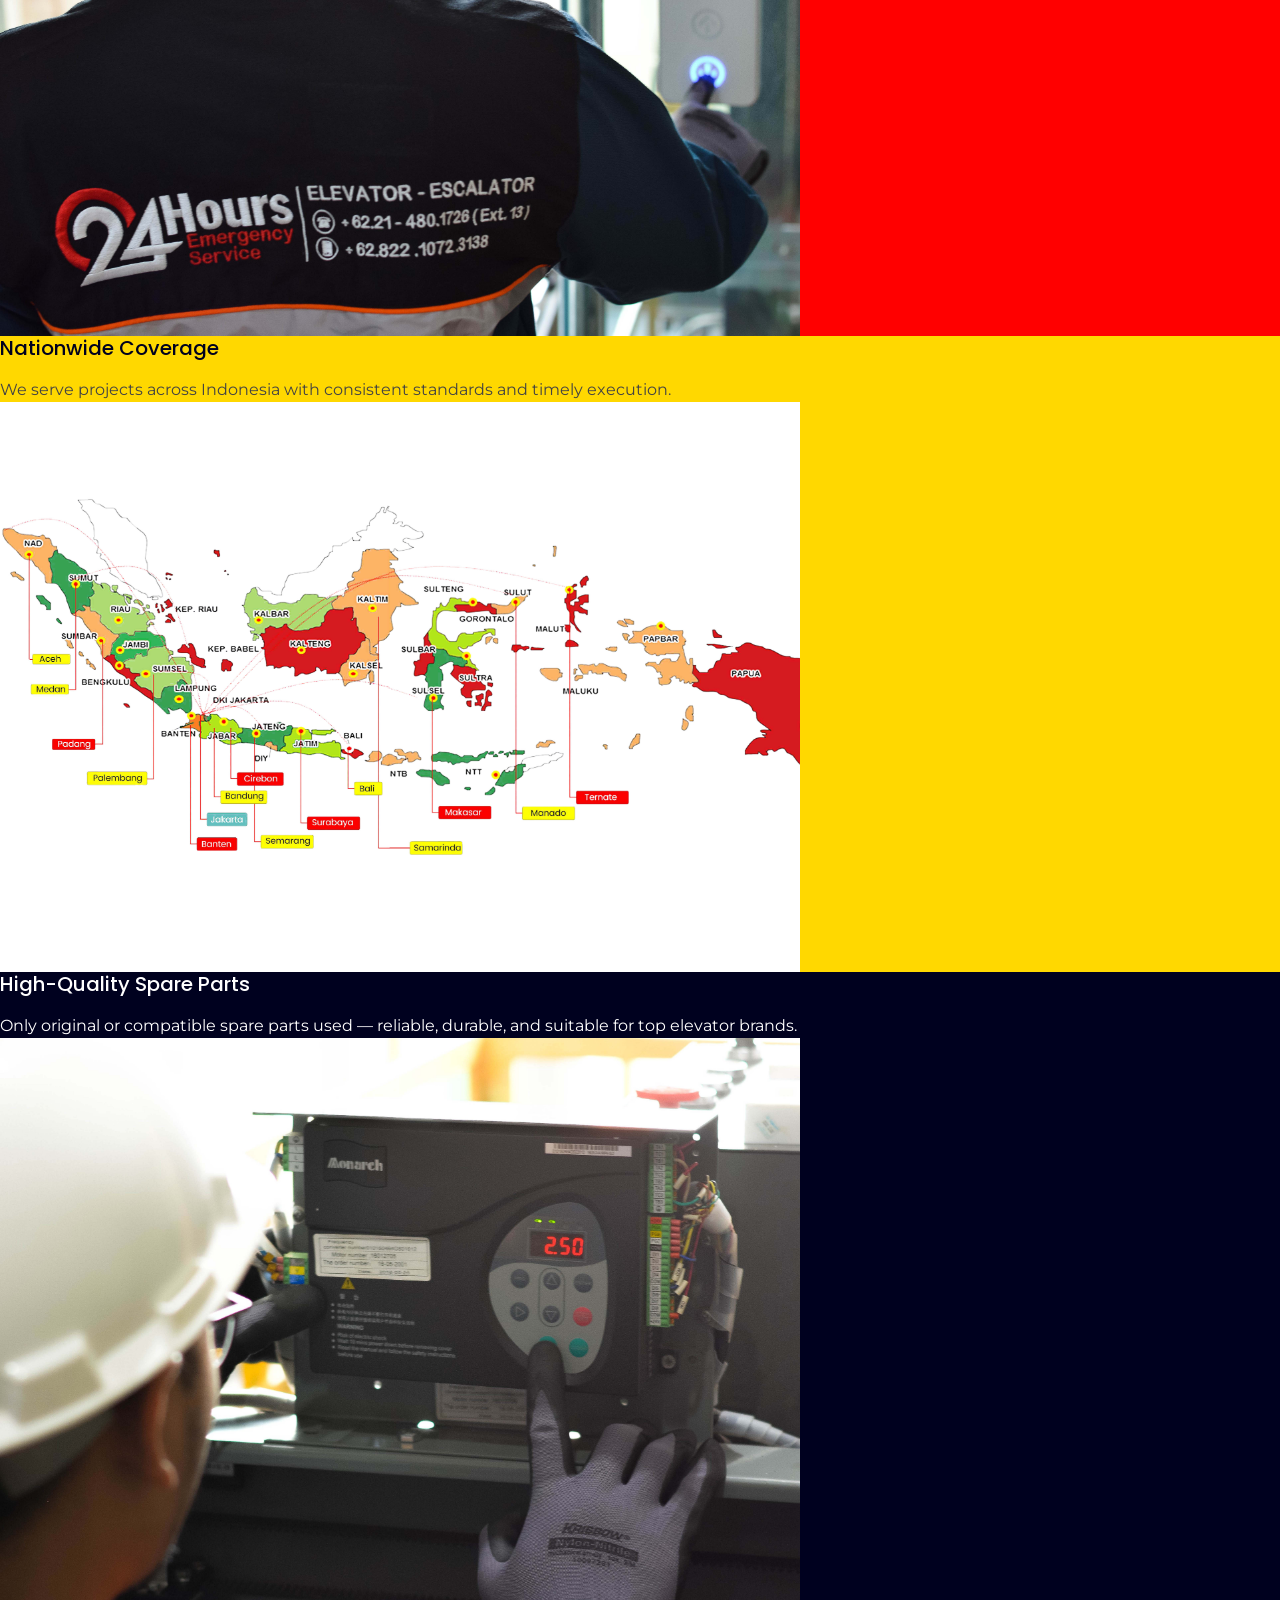
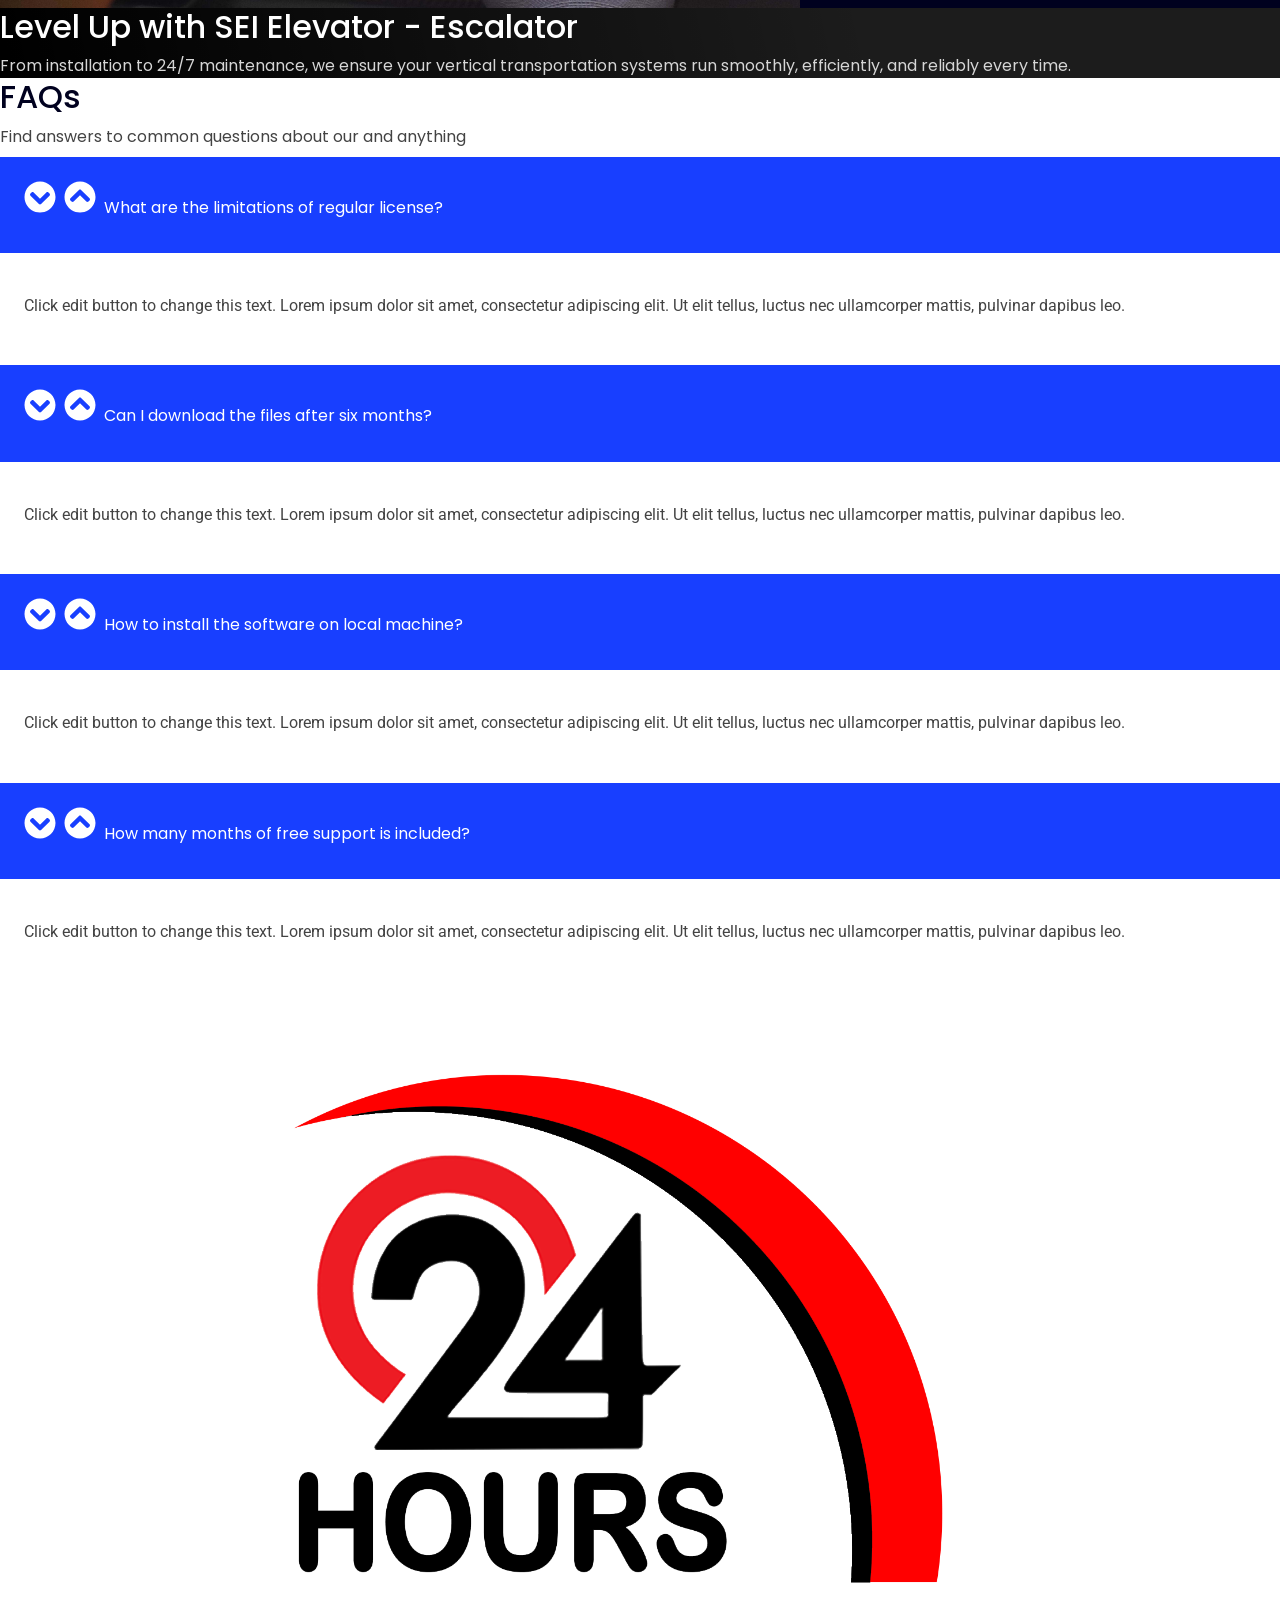
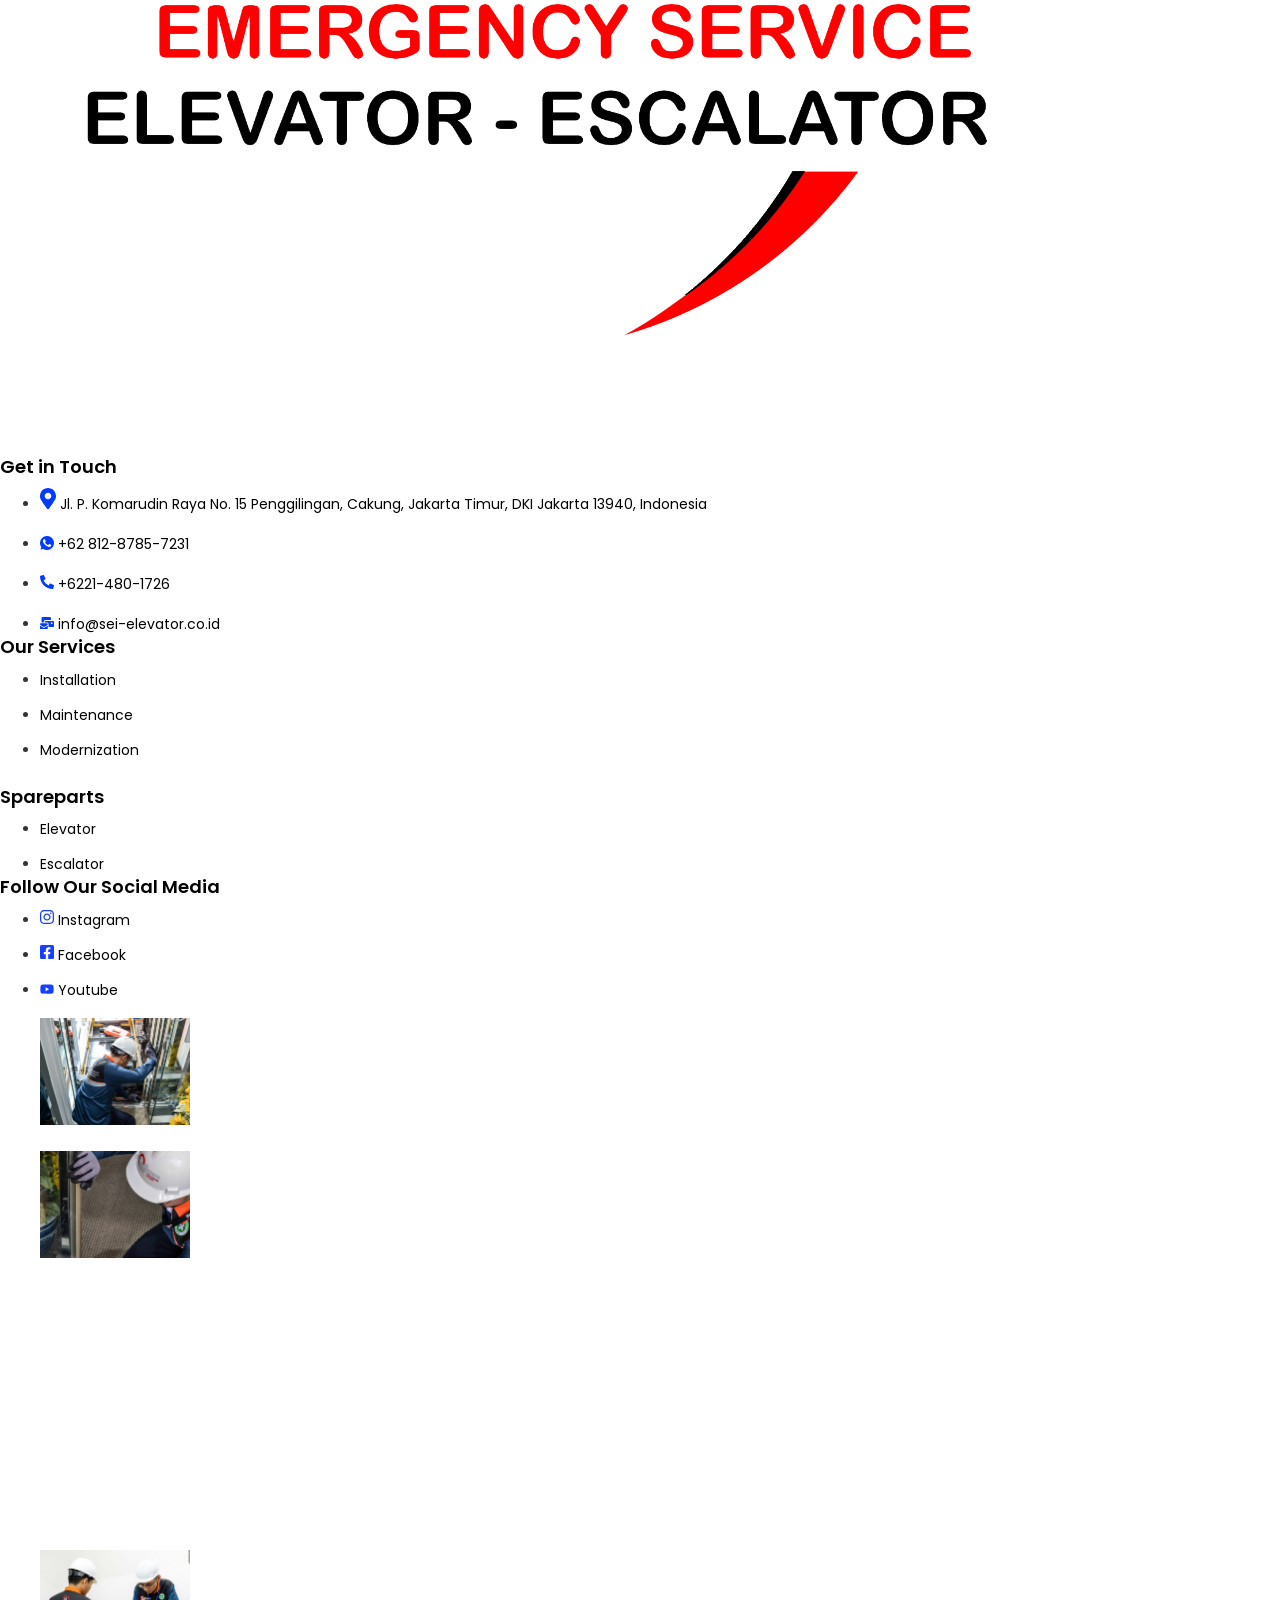
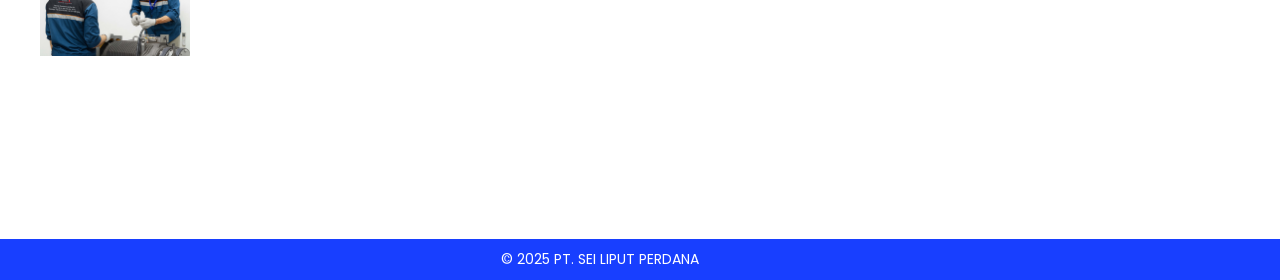
==== commit e39fdea0: "rev lgi" ====
--- a/about/index.html
+++ b/about/index.html
@@ -49,9 +49,9 @@
 <link rel="stylesheet" id="widget-icon-box-css" href="https://rararap22.github.io/seibaru/wp-content/plugins/elementor/assets/css/widget-icon-box.min.css?ver=3.30.2" media="all">
 <link rel="stylesheet" id="e-sticky-css" href="https://rararap22.github.io/seibaru/wp-content/plugins/pro-elements/assets/css/modules/sticky.min.css?ver=3.29.0" media="all">
 <link rel="stylesheet" id="widget-accordion-css" href="https://rararap22.github.io/seibaru/wp-content/plugins/elementor/assets/css/widget-accordion.min.css?ver=3.30.2" media="all">
-<link rel="stylesheet" id="elementor-post-486-css" href="https://rararap22.github.io/seibaru/wp-content/uploads/elementor/css/post-486.css?ver=1752118392" media="all">
-<link rel="stylesheet" id="elementor-post-19-css" href="https://rararap22.github.io/seibaru/wp-content/uploads/elementor/css/post-19.css?ver=1752118240" media="all">
-<link rel="stylesheet" id="elementor-post-87-css" href="https://rararap22.github.io/seibaru/wp-content/uploads/elementor/css/post-87.css?ver=1752129092" media="all">
+<link rel="stylesheet" id="elementor-post-486-css" href="https://rararap22.github.io/seibaru/wp-content/uploads/elementor/css/post-486.css?ver=1752134358" media="all">
+<link rel="stylesheet" id="elementor-post-19-css" href="https://rararap22.github.io/seibaru/wp-content/uploads/elementor/css/post-19.css?ver=1752133124" media="all">
+<link rel="stylesheet" id="elementor-post-87-css" href="https://rararap22.github.io/seibaru/wp-content/uploads/elementor/css/post-87.css?ver=1752134076" media="all">
 <link rel="stylesheet" id="brands-styles-css" href="https://rararap22.github.io/seibaru/wp-content/plugins/woocommerce/assets/css/brands.css?ver=9.9.5" media="all">
 <link rel="stylesheet" id="hello-elementor-css" href="https://rararap22.github.io/seibaru/wp-content/themes/hello-elementor/assets/css/reset.css?ver=3.4.4" media="all">
 <link rel="stylesheet" id="hello-elementor-theme-style-css" href="https://rararap22.github.io/seibaru/wp-content/themes/hello-elementor/assets/css/theme.css?ver=3.4.4" media="all">
@@ -380,7 +380,9 @@
 		<div class="elementor-element elementor-element-369df27 e-con-full e-flex wpr-particle-no wpr-jarallax-no wpr-parallax-no wpr-sticky-section-no e-con e-child" data-id="369df27" data-element_type="container">
 				<div class="elementor-element elementor-element-ba96189 elementor-widget elementor-widget-image" data-id="ba96189" data-element_type="widget" data-widget_type="image.default">
 				<div class="elementor-widget-container">
-															<img fetchpriority="high" width="800" height="440" src="https://rararap22.github.io/seibaru/wp-content/uploads/2025/07/Logo-24-H-2022-NEW.png" class="attachment-large size-large wp-image-22" alt="" decoding="async">															</div>
+																<a href="https://rararap22.github.io/seibaru">
+							<img fetchpriority="high" width="800" height="440" src="https://rararap22.github.io/seibaru/wp-content/uploads/2025/07/Logo-24-H-2022-NEW.png" class="attachment-large size-large wp-image-22" alt="" decoding="async">								</a>
+															</div>
 				</div>
 				</div>
 		<div class="elementor-element elementor-element-ffd111c e-con-full e-flex wpr-particle-no wpr-jarallax-no wpr-parallax-no wpr-sticky-section-no e-con e-child" data-id="ffd111c" data-element_type="container">
@@ -402,14 +404,14 @@
 		<div class="elementor-element elementor-element-7433a73 e-con-full e-flex wpr-particle-no wpr-jarallax-no wpr-parallax-no wpr-sticky-section-no e-con e-child" data-id="7433a73" data-element_type="container">
 				<div class="elementor-element elementor-element-6a6baf1 elementor-widget elementor-widget-html" data-id="6a6baf1" data-element_type="widget" data-widget_type="html.default">
 				<div class="elementor-widget-container">
-					<div class="gtranslate_wrapper" id="gt-wrapper-85763140"></div>				</div>
+					<div class="gtranslate_wrapper" id="gt-wrapper-81043479"></div>				</div>
 				</div>
 				</div>
 		<div class="elementor-element elementor-element-c11b60a e-con-full e-flex wpr-particle-no wpr-jarallax-no wpr-parallax-no wpr-sticky-section-no e-con e-child" data-id="c11b60a" data-element_type="container">
 				<div class="elementor-element elementor-element-de70942 elementor-align-center elementor-widget elementor-widget-button" data-id="de70942" data-element_type="widget" data-widget_type="button.default">
 				<div class="elementor-widget-container">
 									<div class="elementor-button-wrapper">
-					<a class="elementor-button elementor-button-link elementor-size-sm" href="https://rararap22.github.io/seibaru/contact/">
+					<a class="elementor-button elementor-button-link elementor-size-sm elementor-animation-shrink" href="https://rararap22.github.io/seibaru/contact/">
 						<span class="elementor-button-content-wrapper">
 									<span class="elementor-button-text">Contact Us</span>
 					</span>
@@ -437,9 +439,9 @@
 <li id="menu-item-53" class="menu-item menu-item-type-custom menu-item-object-custom menu-item-has-children parent hfe-has-submenu hfe-creative-menu">
 <div class="hfe-has-submenu-container"><a href="https://rararap22.github.io/seibaru/services/" class="hfe-menu-item">Services<span class="hfe-menu-toggle sub-arrow hfe-menu-child-0"><i class="fa"></i></span></a></div>
 <ul class="sub-menu">
-	<li id="menu-item-54" class="menu-item menu-item-type-custom menu-item-object-custom hfe-creative-menu"><a href="https://rararap22.github.io/seibaru/services/#installation" class="hfe-sub-menu-item">Installation</a></li>
 	<li id="menu-item-55" class="menu-item menu-item-type-custom menu-item-object-custom hfe-creative-menu"><a href="https://rararap22.github.io/seibaru/services/#maintenance" class="hfe-sub-menu-item">Maintenance</a></li>
 	<li id="menu-item-56" class="menu-item menu-item-type-custom menu-item-object-custom hfe-creative-menu"><a href="https://rararap22.github.io/seibaru/services/#modernization" class="hfe-sub-menu-item">Modernization</a></li>
+	<li id="menu-item-54" class="menu-item menu-item-type-custom menu-item-object-custom hfe-creative-menu"><a href="https://rararap22.github.io/seibaru/services/#installation" class="hfe-sub-menu-item">Installation</a></li>
 </ul>
 </li>
 <li id="menu-item-57" class="menu-item menu-item-type-custom menu-item-object-custom parent hfe-creative-menu"><a href="https://rararap22.github.io/seibaru/spareparts" class="hfe-menu-item">Spareparts</a></li>
@@ -621,7 +623,7 @@
 			<div class="elementor-widget-wrap elementor-element-populated">
 						<div class="elementor-element elementor-element-68acf97d elementor-widget elementor-widget-image" data-id="68acf97d" data-element_type="widget" data-widget_type="image.default">
 				<div class="elementor-widget-container">
-															<img decoding="async" width="800" height="568" src="https://rararap22.github.io/seibaru/wp-content/uploads/2025/07/asfaf.jpg" class="attachment-large size-large wp-image-662" alt="">															</div>
+															<img decoding="async" width="682" height="1024" src="https://rararap22.github.io/seibaru/wp-content/uploads/2025/07/WhatsApp-Image-2025-07-10-at-14.20.21.jpeg" class="attachment-large size-large wp-image-1364" alt="">															</div>
 				</div>
 					</div>
 		</div>
@@ -811,7 +813,7 @@
 		<div class="elementor-element elementor-element-bf5ef8f e-con-full e-flex wpr-particle-no wpr-jarallax-no wpr-parallax-no wpr-sticky-section-no e-con e-child" data-id="bf5ef8f" data-element_type="container">
 				<div class="elementor-element elementor-element-44ffca3 elementor-widget elementor-widget-image" data-id="44ffca3" data-element_type="widget" data-widget_type="image.default">
 				<div class="elementor-widget-container">
-															<img decoding="async" width="800" height="570" src="https://rararap22.github.io/seibaru/wp-content/uploads/2025/07/afaaf.jpg" class="attachment-large size-large wp-image-671" alt="">															</div>
+															<img decoding="async" width="800" height="570" src="https://rararap22.github.io/seibaru/wp-content/uploads/2025/07/18.jpg" class="attachment-large size-large wp-image-1360" alt="">															</div>
 				</div>
 				</div>
 				</div>
@@ -1003,7 +1005,7 @@
 							<li class="elementor-icon-list-item">
 											<span class="elementor-icon-list-icon">
 							<svg aria-hidden="true" class="e-font-icon-svg e-fas-map-marker-alt" viewbox="0 0 384 512" xmlns="http://www.w3.org/2000/svg"><path d="M172.268 501.67C26.97 291.031 0 269.413 0 192 0 85.961 85.961 0 192 0s192 85.961 192 192c0 77.413-26.97 99.031-172.268 309.67-9.535 13.774-29.93 13.773-39.464 0zM192 272c44.183 0 80-35.817 80-80s-35.817-80-80-80-80 35.817-80 80 35.817 80 80 80z"></path></svg>						</span>
-										<span class="elementor-icon-list-text">Komplek Ruko Blok AA No 5 Kota Harapan Indah Bekasi 17131 Indonesia</span>
+										<span class="elementor-icon-list-text">Jl. P. Komarudin Raya No. 15 Penggilingan, Cakung, Jakarta Timur, DKI Jakarta 13940, Indonesia </span>
 									</li>
 								<li class="elementor-icon-list-item">
 											<a href="https://wa.me/6281287857231">
@@ -1131,7 +1133,7 @@
 						<div class="elementor-element elementor-element-37e1633 gallery-spacing-custom elementor-widget elementor-widget-image-gallery" data-id="37e1633" data-element_type="widget" data-widget_type="image-gallery.default">
 				<div class="elementor-widget-container">
 							<div class="elementor-image-gallery">
-			<div id="gallery-1" class="gallery galleryid-13 gallery-columns-3 gallery-size-thumbnail">
+			<div id="gallery-1" class="gallery galleryid-898 gallery-columns-3 gallery-size-thumbnail">
 <figure class="gallery-item">
 			<div class="gallery-icon landscape">
 				<a data-elementor-open-lightbox="yes" data-elementor-lightbox-slideshow="37e1633" data-elementor-lightbox-title="11" data-e-action-hash="#elementor-action%3Aaction%3Dlightbox%26settings%3DeyJpZCI6Njc3LCJ1cmwiOiJodHRwOlwvXC9sb2NhbGhvc3RcL3NlaWJhcnVcL3dwLWNvbnRlbnRcL3VwbG9hZHNcLzIwMjVcLzA3XC8xMS5qcGciLCJzbGlkZXNob3ciOiIzN2UxNjMzIn0%3D" href="https://rararap22.github.io/seibaru/wp-content/uploads/2025/07/11.jpg"><img width="150" height="107" src="https://rararap22.github.io/seibaru/wp-content/uploads/2025/07/11.jpg" class="attachment-thumbnail size-thumbnail" alt="" decoding="async"></a>
@@ -1143,13 +1145,13 @@
 				<a data-elementor-open-lightbox="yes" data-elementor-lightbox-slideshow="37e1633" data-elementor-lightbox-title="13" data-e-action-hash="#elementor-action%3Aaction%3Dlightbox%26settings%3DeyJpZCI6Njc5LCJ1cmwiOiJodHRwOlwvXC9sb2NhbGhvc3RcL3NlaWJhcnVcL3dwLWNvbnRlbnRcL3VwbG9hZHNcLzIwMjVcLzA3XC8xMy5qcGciLCJzbGlkZXNob3ciOiIzN2UxNjMzIn0%3D" href="https://rararap22.github.io/seibaru/wp-content/uploads/2025/07/13.jpg"><img width="150" height="107" src="https://rararap22.github.io/seibaru/wp-content/uploads/2025/07/13.jpg" class="attachment-thumbnail size-thumbnail" alt="" decoding="async"></a>
 			</div></figure><figure class="gallery-item">
 			<div class="gallery-icon landscape">
-				<a data-elementor-open-lightbox="yes" data-elementor-lightbox-slideshow="37e1633" data-elementor-lightbox-title="14" data-e-action-hash="#elementor-action%3Aaction%3Dlightbox%26settings%3DeyJpZCI6NjgwLCJ1cmwiOiJodHRwOlwvXC9sb2NhbGhvc3RcL3NlaWJhcnVcL3dwLWNvbnRlbnRcL3VwbG9hZHNcLzIwMjVcLzA3XC8xNC5qcGciLCJzbGlkZXNob3ciOiIzN2UxNjMzIn0%3D" href="https://rararap22.github.io/seibaru/wp-content/uploads/2025/07/14.jpg"><img width="150" height="107" src="https://rararap22.github.io/seibaru/wp-content/uploads/2025/07/14.jpg" class="attachment-thumbnail size-thumbnail" alt="" decoding="async"></a>
-			</div></figure><figure class="gallery-item">
-			<div class="gallery-icon portrait">
-				<a data-elementor-open-lightbox="yes" data-elementor-lightbox-slideshow="37e1633" data-elementor-lightbox-title="16" data-e-action-hash="#elementor-action%3Aaction%3Dlightbox%26settings%3DeyJpZCI6NjgyLCJ1cmwiOiJodHRwOlwvXC9sb2NhbGhvc3RcL3NlaWJhcnVcL3dwLWNvbnRlbnRcL3VwbG9hZHNcLzIwMjVcLzA3XC8xNi5qcGciLCJzbGlkZXNob3ciOiIzN2UxNjMzIn0%3D" href="https://rararap22.github.io/seibaru/wp-content/uploads/2025/07/16.jpg"><img width="120" height="150" src="https://rararap22.github.io/seibaru/wp-content/uploads/2025/07/16.jpg" class="attachment-thumbnail size-thumbnail" alt="" decoding="async"></a>
+				<a data-elementor-open-lightbox="yes" data-elementor-lightbox-slideshow="37e1633" data-elementor-lightbox-title="17" data-e-action-hash="#elementor-action%3Aaction%3Dlightbox%26settings%3DeyJpZCI6MTM1NiwidXJsIjoiaHR0cDpcL1wvbG9jYWxob3N0XC9zZWliYXJ1XC93cC1jb250ZW50XC91cGxvYWRzXC8yMDI1XC8wN1wvMTcuanBnIiwic2xpZGVzaG93IjoiMzdlMTYzMyJ9" href="https://rararap22.github.io/seibaru/wp-content/uploads/2025/07/17.jpg"><img width="150" height="107" src="https://rararap22.github.io/seibaru/wp-content/uploads/2025/07/17.jpg" class="attachment-thumbnail size-thumbnail" alt="" decoding="async"></a>
 			</div></figure><figure class="gallery-item">
 			<div class="gallery-icon landscape">
-				<a data-elementor-open-lightbox="yes" data-elementor-lightbox-slideshow="37e1633" data-elementor-lightbox-title="15" data-e-action-hash="#elementor-action%3Aaction%3Dlightbox%26settings%3DeyJpZCI6NjgxLCJ1cmwiOiJodHRwOlwvXC9sb2NhbGhvc3RcL3NlaWJhcnVcL3dwLWNvbnRlbnRcL3VwbG9hZHNcLzIwMjVcLzA3XC8xNS5qcGciLCJzbGlkZXNob3ciOiIzN2UxNjMzIn0%3D" href="https://rararap22.github.io/seibaru/wp-content/uploads/2025/07/15.jpg"><img width="150" height="107" src="https://rararap22.github.io/seibaru/wp-content/uploads/2025/07/15.jpg" class="attachment-thumbnail size-thumbnail" alt="" decoding="async"></a>
+				<a data-elementor-open-lightbox="yes" data-elementor-lightbox-slideshow="37e1633" data-elementor-lightbox-title="18" data-e-action-hash="#elementor-action%3Aaction%3Dlightbox%26settings%3DeyJpZCI6MTM2MCwidXJsIjoiaHR0cDpcL1wvbG9jYWxob3N0XC9zZWliYXJ1XC93cC1jb250ZW50XC91cGxvYWRzXC8yMDI1XC8wN1wvMTguanBnIiwic2xpZGVzaG93IjoiMzdlMTYzMyJ9" href="https://rararap22.github.io/seibaru/wp-content/uploads/2025/07/18.jpg"><img width="150" height="107" src="https://rararap22.github.io/seibaru/wp-content/uploads/2025/07/18.jpg" class="attachment-thumbnail size-thumbnail" alt="" decoding="async"></a>
+			</div></figure><figure class="gallery-item">
+			<div class="gallery-icon landscape">
+				<a data-elementor-open-lightbox="yes" data-elementor-lightbox-slideshow="37e1633" data-elementor-lightbox-title="19" data-e-action-hash="#elementor-action%3Aaction%3Dlightbox%26settings%3DeyJpZCI6MTM3OCwidXJsIjoiaHR0cDpcL1wvbG9jYWxob3N0XC9zZWliYXJ1XC93cC1jb250ZW50XC91cGxvYWRzXC8yMDI1XC8wN1wvMTkuanBnIiwic2xpZGVzaG93IjoiMzdlMTYzMyJ9" href="https://rararap22.github.io/seibaru/wp-content/uploads/2025/07/19.jpg"><img width="150" height="107" src="https://rararap22.github.io/seibaru/wp-content/uploads/2025/07/19.jpg" class="attachment-thumbnail size-thumbnail" alt="" decoding="async"></a>
 			</div></figure>
 		</div>
 		</div>
@@ -1207,7 +1209,10 @@
 		})();</script>
 	<link rel="stylesheet" id="wc-blocks-style-css" href="https://rararap22.github.io/seibaru/wp-content/plugins/woocommerce/assets/client/blocks/wc-blocks.css?ver=wc-9.9.5" media="all">
 <link rel="stylesheet" id="jeg-dynamic-style-css" href="https://rararap22.github.io/seibaru/wp-content/plugins/jeg-elementor-kit/lib/jeg-framework/assets/css/jeg-dynamic-styles.css?ver=1.3.0" media="all">
-<link rel="stylesheet" id="widget-divider-css" href="https://rararap22.github.io/seibaru/wp-content/plugins/elementor/assets/css/widget-divider.min.css?ver=3.30.2" media="all">
+<link rel="stylesheet" id="widget-icon-list-css" href="https://rararap22.github.io/seibaru/wp-content/plugins/elementor/assets/css/widget-icon-list.min.css?ver=3.30.2" media="all">
+<link rel="stylesheet" id="e-animation-shrink-css" href="https://rararap22.github.io/seibaru/wp-content/plugins/elementor/assets/lib/animations/styles/e-animation-shrink.min.css?ver=3.30.2" media="all">
+<link rel="stylesheet" id="swiper-css" href="https://rararap22.github.io/seibaru/wp-content/plugins/elementor/assets/lib/swiper/v8/css/swiper.min.css?ver=8.4.5" media="all">
+<link rel="stylesheet" id="e-swiper-css" href="https://rararap22.github.io/seibaru/wp-content/plugins/elementor/assets/css/conditionals/e-swiper.min.css?ver=3.30.2" media="all">
 <link rel="stylesheet" id="widget-image-gallery-css" href="https://rararap22.github.io/seibaru/wp-content/plugins/elementor/assets/css/widget-image-gallery.min.css?ver=3.30.2" media="all">
 <script src="https://rararap22.github.io/seibaru/wp-content/plugins/elementor/assets/js/webpack.runtime.min.js?ver=3.30.2" id="elementor-webpack-runtime-js"></script>
 <script src="https://rararap22.github.io/seibaru/wp-content/plugins/elementor/assets/js/frontend-modules.min.js?ver=3.30.2" id="elementor-frontend-modules-js"></script>
@@ -1239,7 +1244,8 @@
 <script src="https://rararap22.github.io/seibaru/wp-content/plugins/bdthemes-element-pack-lite/assets/js/bdt-uikit.min.js?ver=3.21.7" id="bdt-uikit-js"></script>
 <script src="https://rararap22.github.io/seibaru/wp-content/plugins/bdthemes-element-pack-lite/assets/js/common/helper.min.js?ver=8.1.1" id="element-pack-helper-js"></script>
 <script src="https://rararap22.github.io/seibaru/wp-content/plugins/header-footer-elementor/inc/js/frontend.js?ver=2.4.2" id="hfe-frontend-js-js"></script>
-<script id="gt_widget_script_85763140-js-before">window.gtranslateSettings = /* document.write */ window.gtranslateSettings || {};window.gtranslateSettings['85763140'] = {"default_language":"en","languages":["en","id","zh-CN"],"url_structure":"none","flag_style":"3d","flag_size":32,"wrapper_selector":"#gt-wrapper-85763140","alt_flags":[],"horizontal_position":"inline","flags_location":"\/seibaru\/wp-content\/plugins\/gtranslate\/flags\/"};</script><script src="https://rararap22.github.io/seibaru/wp-content/plugins/gtranslate/js/flags.js?ver=6.8.1" data-no-optimize="1" data-no-minify="1" data-gt-orig-url="/seibaru/about/" data-gt-orig-domain="localhost" data-gt-widget-id="85763140" defer></script><script src="https://rararap22.github.io/seibaru/wp-content/plugins/pro-elements/assets/js/webpack-pro.runtime.min.js?ver=3.29.0" id="elementor-pro-webpack-runtime-js"></script>
+<script id="gt_widget_script_81043479-js-before">window.gtranslateSettings = /* document.write */ window.gtranslateSettings || {};window.gtranslateSettings['81043479'] = {"default_language":"en","languages":["en","id","zh-CN"],"url_structure":"none","flag_style":"3d","flag_size":32,"wrapper_selector":"#gt-wrapper-81043479","alt_flags":[],"horizontal_position":"inline","flags_location":"\/seibaru\/wp-content\/plugins\/gtranslate\/flags\/"};</script><script src="https://rararap22.github.io/seibaru/wp-content/plugins/gtranslate/js/flags.js?ver=6.8.1" data-no-optimize="1" data-no-minify="1" data-gt-orig-url="/seibaru/about/" data-gt-orig-domain="localhost" data-gt-widget-id="81043479" defer></script><script src="https://rararap22.github.io/seibaru/wp-content/plugins/elementor/assets/lib/swiper/v8/swiper.min.js?ver=8.4.5" id="swiper-js"></script>
+<script src="https://rararap22.github.io/seibaru/wp-content/plugins/pro-elements/assets/js/webpack-pro.runtime.min.js?ver=3.29.0" id="elementor-pro-webpack-runtime-js"></script>
 <script src="https://rararap22.github.io/seibaru/wp-includes/js/dist/hooks.min.js?ver=4d63a3d491d11ffd8ac6" id="wp-hooks-js"></script>
 <script src="https://rararap22.github.io/seibaru/wp-includes/js/dist/i18n.min.js?ver=5e580eb46a90c2b997e6" id="wp-i18n-js"></script>
 <script id="wp-i18n-js-after">
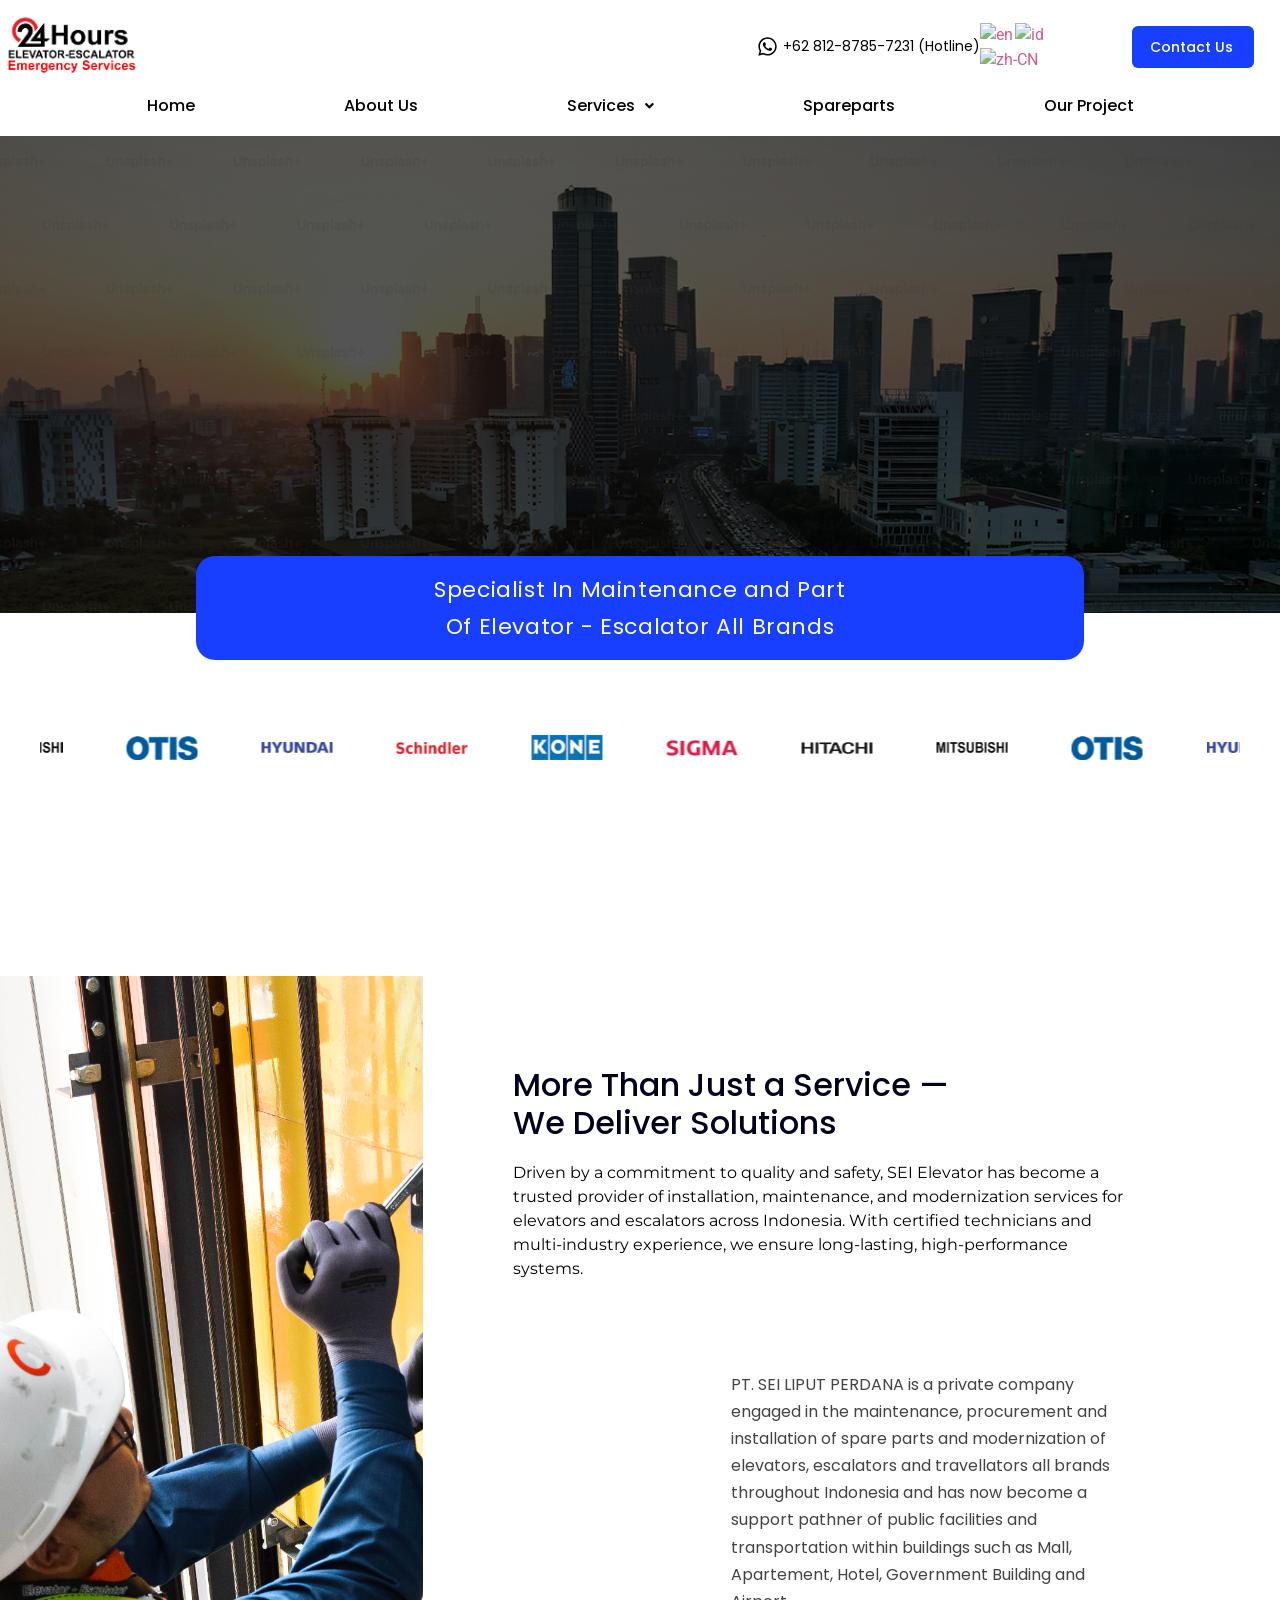
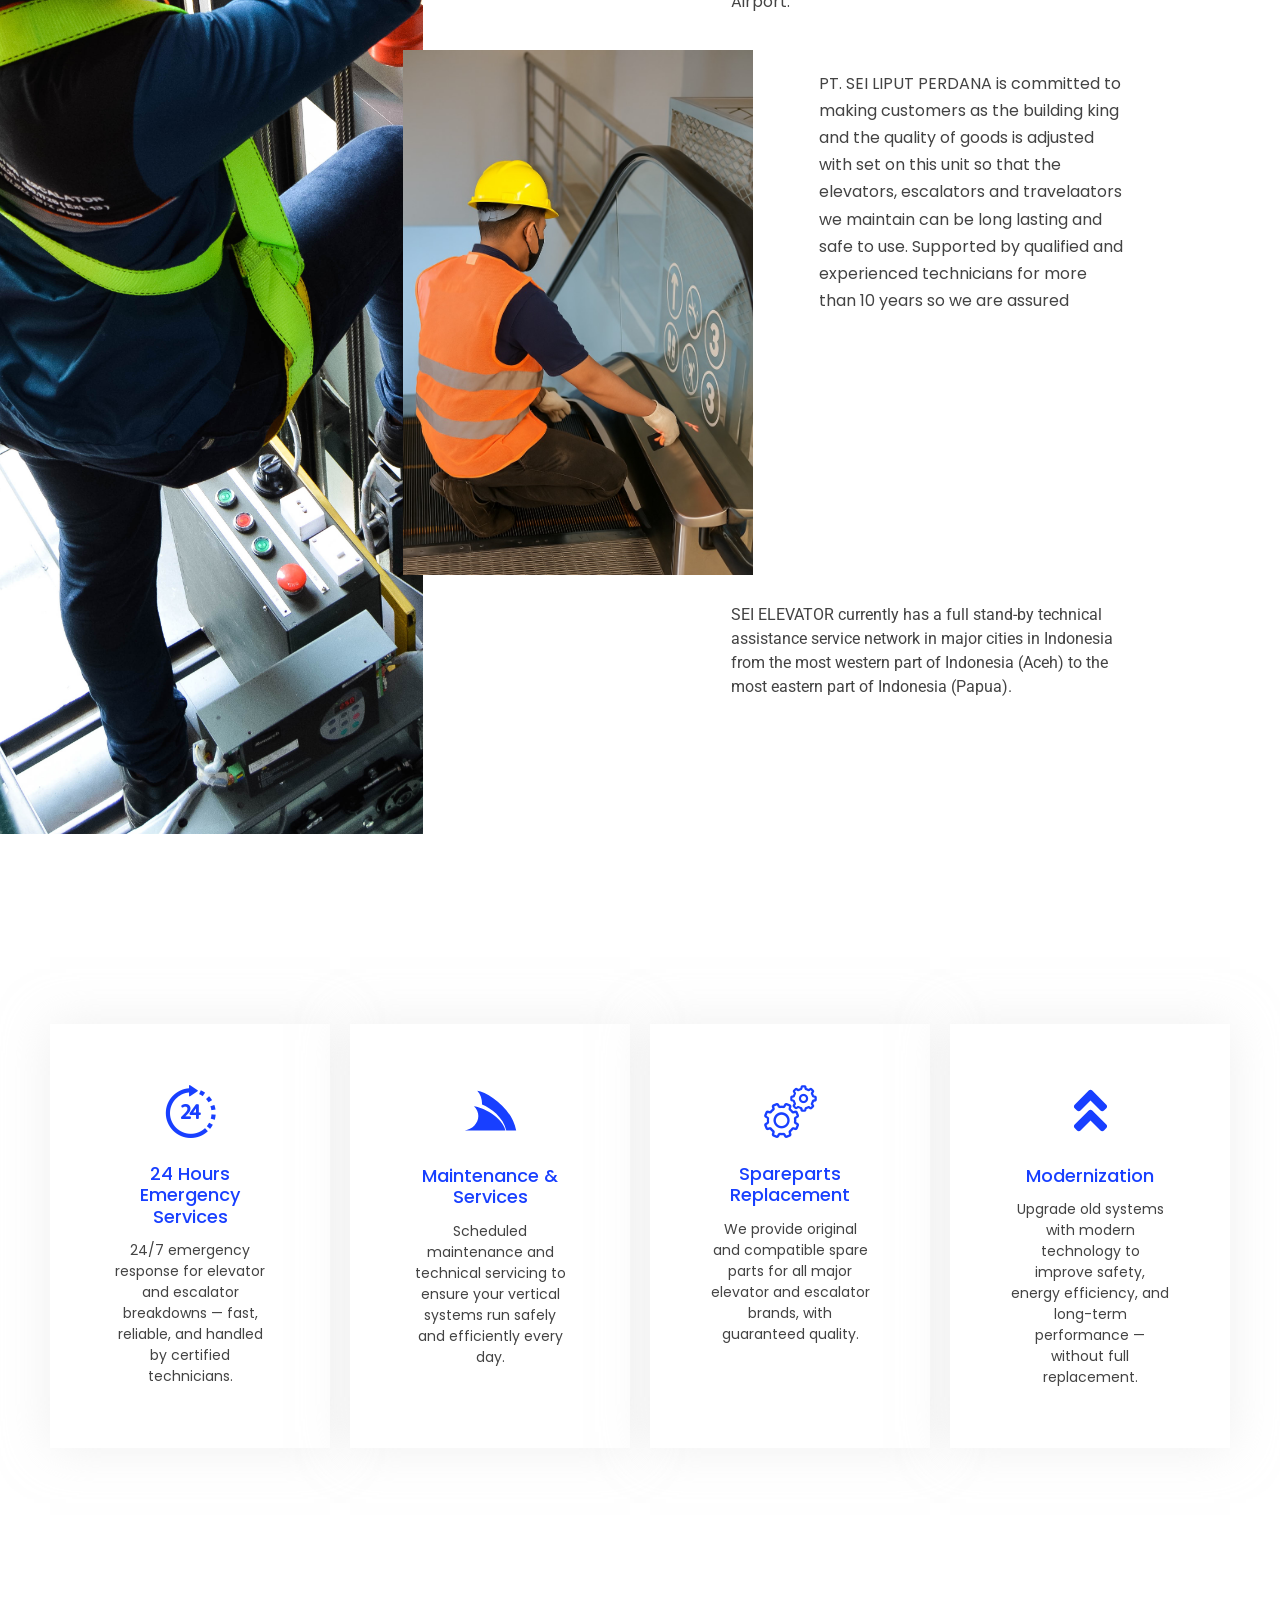
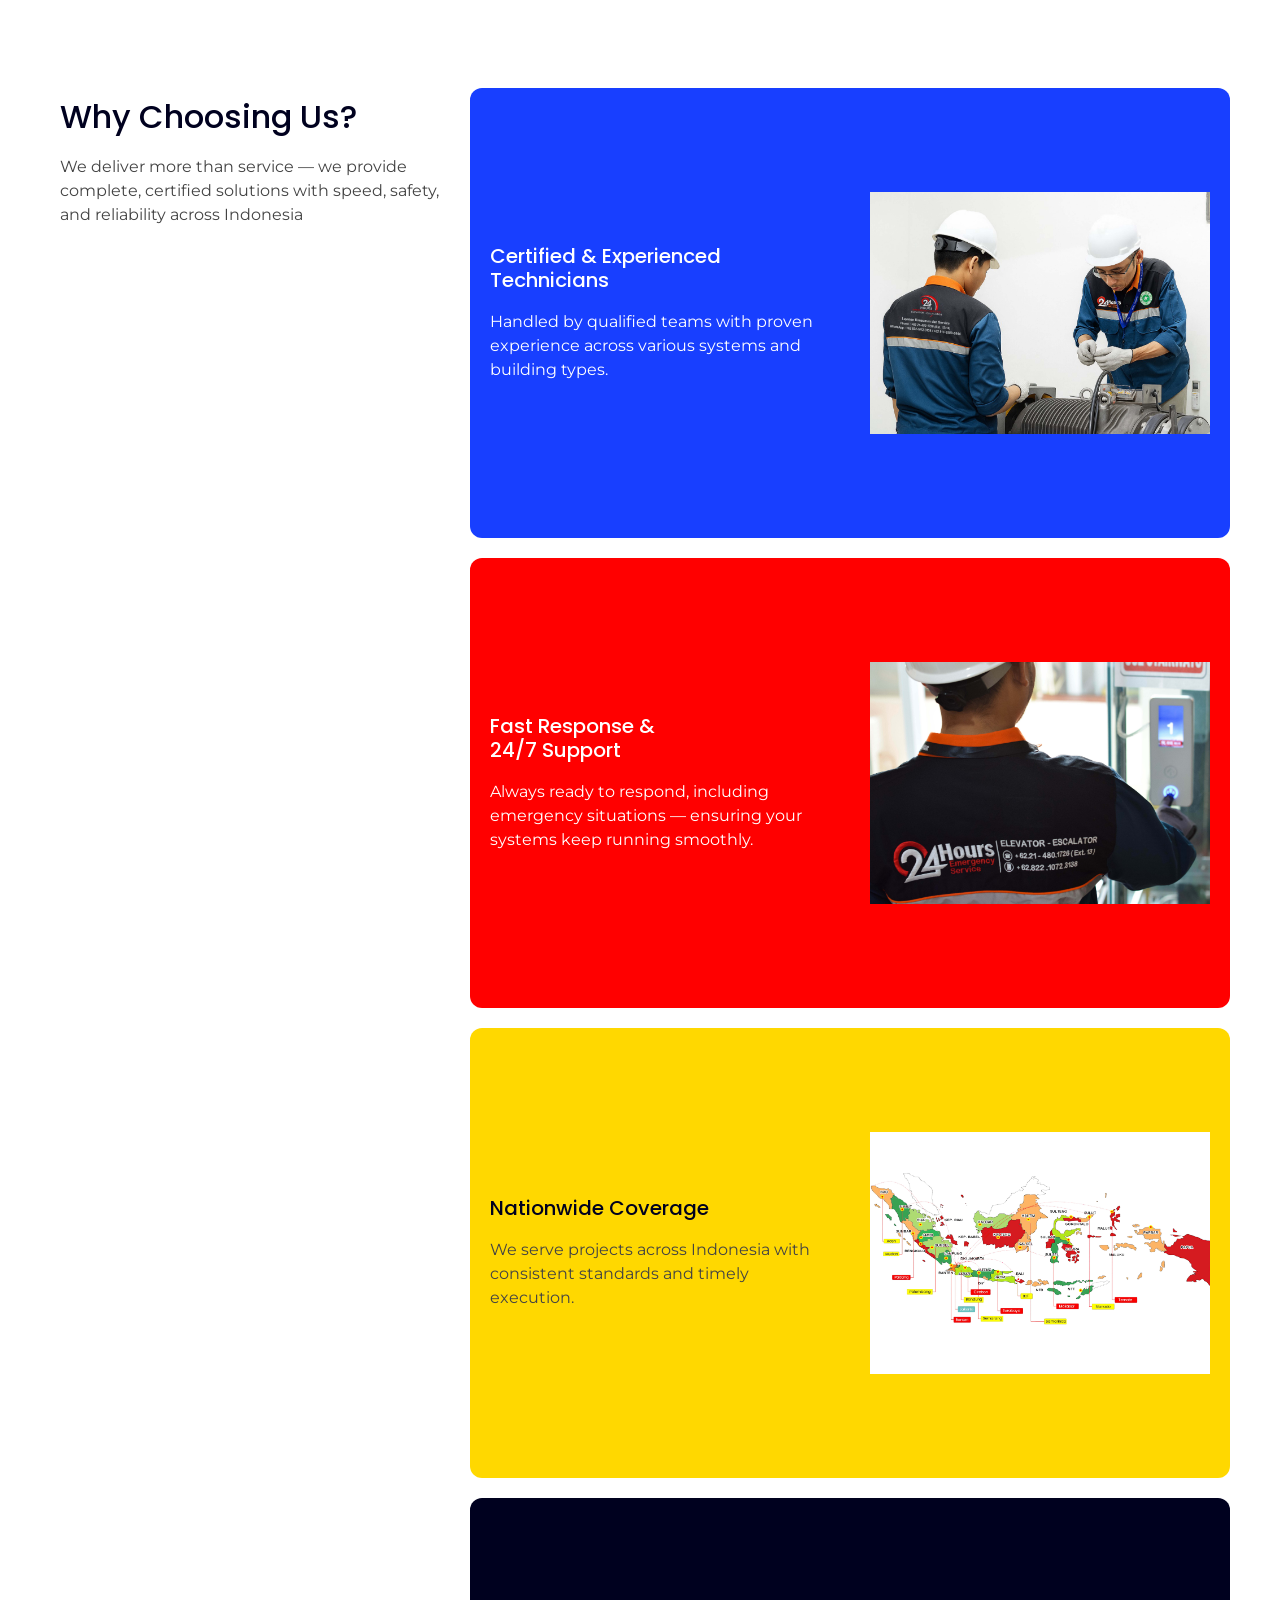
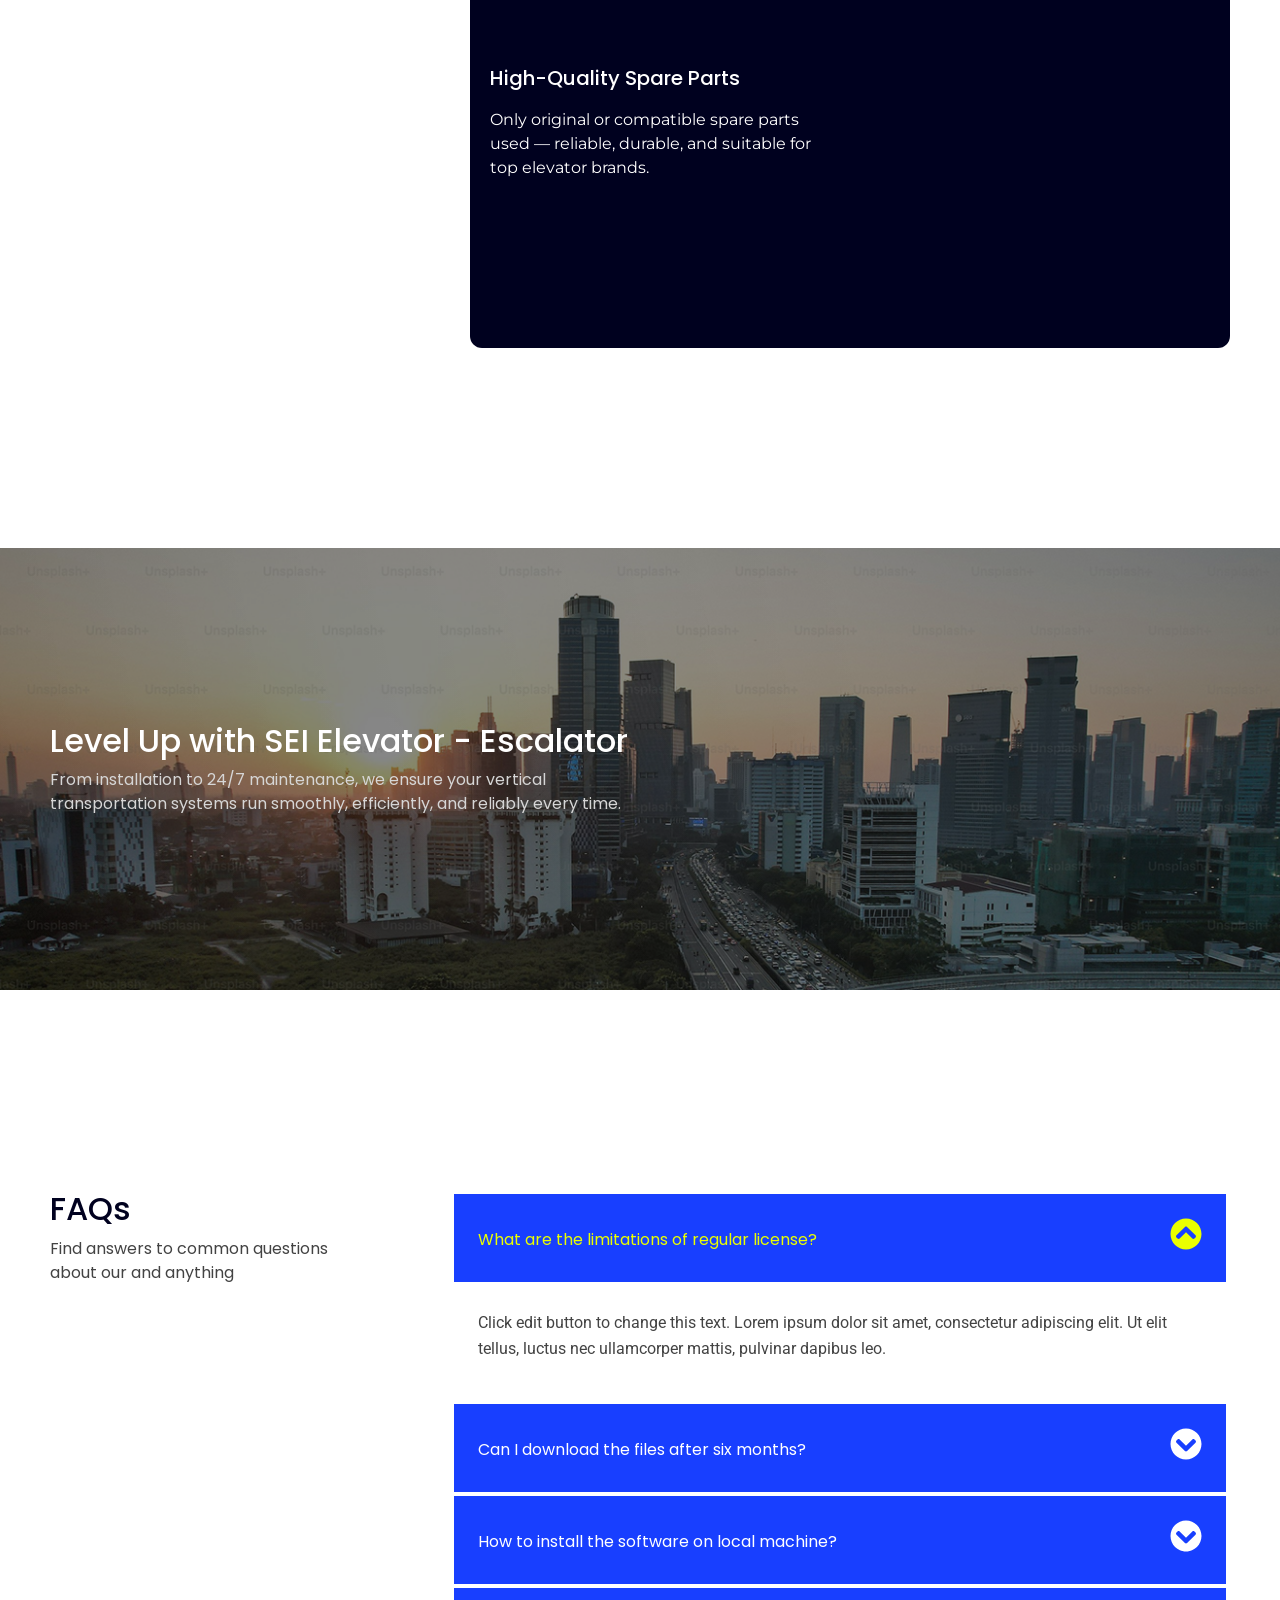
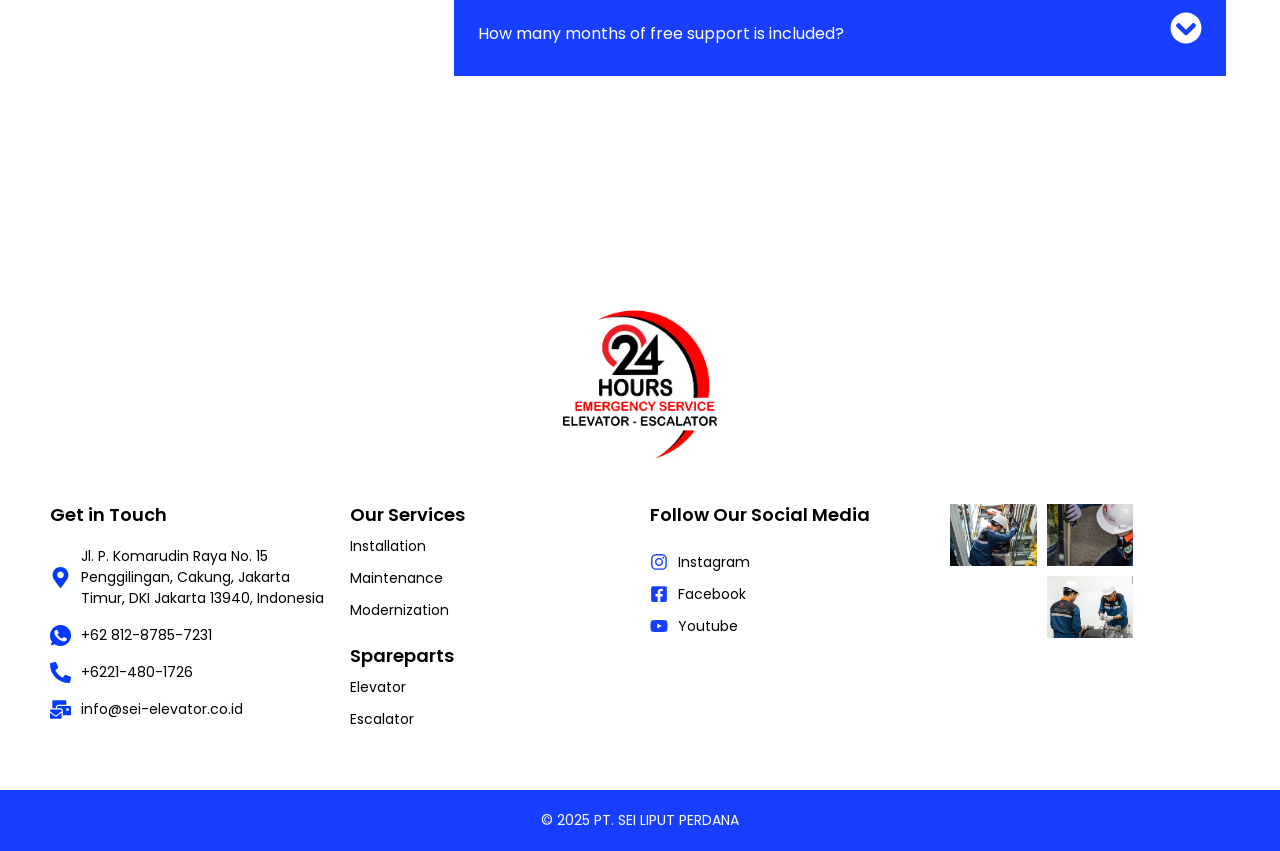
==== commit 8e5e1972: "revisi 44" ====
--- a/about/index.html
+++ b/about/index.html
@@ -11,12 +11,12 @@
 	<link rel="alternate" type="application/rss+xml" title="Sei Elevator&amp;Escalator &raquo; Feed" href="https://rararap22.github.io/seibaru/feed/">
 <link rel="alternate" type="application/rss+xml" title="Sei Elevator&amp;Escalator &raquo; Comments Feed" href="https://rararap22.github.io/seibaru/comments/feed/">
 <script>
-window._wpemojiSettings = {"baseUrl":"https:\/\/s.w.org\/images\/core\/emoji\/15.1.0\/72x72\/","ext":".png","svgUrl":"https:\/\/s.w.org\/images\/core\/emoji\/15.1.0\/svg\/","svgExt":".svg","source":{"concatemoji":"https:\/\/rararap22.github.io\/seibaru\/wp-includes\/js\/wp-emoji-release.min.js?ver=6.8.1"}};
+window._wpemojiSettings = {"baseUrl":"https:\/\/s.w.org\/images\/core\/emoji\/16.0.1\/72x72\/","ext":".png","svgUrl":"https:\/\/s.w.org\/images\/core\/emoji\/16.0.1\/svg\/","svgExt":".svg","source":{"concatemoji":"https:\/\/rararap22.github.io\/seibaru\/wp-includes\/js\/wp-emoji-release.min.js?ver=6.8.2"}};
 /*! This file is auto-generated */
-!function(i,n){var o,s,e;function c(e){try{var t={supportTests:e,timestamp:(new Date).valueOf()};sessionStorage.setItem(o,JSON.stringify(t))}catch(e){}}function p(e,t,n){e.clearRect(0,0,e.canvas.width,e.canvas.height),e.fillText(t,0,0);var t=new Uint32Array(e.getImageData(0,0,e.canvas.width,e.canvas.height).data),r=(e.clearRect(0,0,e.canvas.width,e.canvas.height),e.fillText(n,0,0),new Uint32Array(e.getImageData(0,0,e.canvas.width,e.canvas.height).data));return t.every(function(e,t){return e===r[t]})}function u(e,t,n){switch(t){case"flag":return n(e,"🏳️‍⚧️","🏳️​⚧️")?!1:!n(e,"🇺🇳","🇺​🇳")&&!n(e,"🏴󠁧󠁢󠁥󠁮󠁧󠁿","🏴​󠁧​󠁢​󠁥​󠁮​󠁧​󠁿");case"emoji":return!n(e,"🐦‍🔥","🐦​🔥")}return!1}function f(e,t,n){var r="undefined"!=typeof WorkerGlobalScope&&self instanceof WorkerGlobalScope?new OffscreenCanvas(300,150):i.createElement("canvas"),a=r.getContext("2d",{willReadFrequently:!0}),o=(a.textBaseline="top",a.font="600 32px Arial",{});return e.forEach(function(e){o[e]=t(a,e,n)}),o}function t(e){var t=i.createElement("script");t.src=e,t.defer=!0,i.head.appendChild(t)}"undefined"!=typeof Promise&&(o="wpEmojiSettingsSupports",s=["flag","emoji"],n.supports={everything:!0,everythingExceptFlag:!0},e=new Promise(function(e){i.addEventListener("DOMContentLoaded",e,{once:!0})}),new Promise(function(t){var n=function(){try{var e=JSON.parse(sessionStorage.getItem(o));if("object"==typeof e&&"number"==typeof e.timestamp&&(new Date).valueOf()<e.timestamp+604800&&"object"==typeof e.supportTests)return e.supportTests}catch(e){}return null}();if(!n){if("undefined"!=typeof Worker&&"undefined"!=typeof OffscreenCanvas&&"undefined"!=typeof URL&&URL.createObjectURL&&"undefined"!=typeof Blob)try{var e="postMessage("+f.toString()+"("+[JSON.stringify(s),u.toString(),p.toString()].join(",")+"));",r=new Blob([e],{type:"text/javascript"}),a=new Worker(URL.createObjectURL(r),{name:"wpTestEmojiSupports"});return void(a.onmessage=function(e){c(n=e.data),a.terminate(),t(n)})}catch(e){}c(n=f(s,u,p))}t(n)}).then(function(e){for(var t in e)n.supports[t]=e[t],n.supports.everything=n.supports.everything&&n.supports[t],"flag"!==t&&(n.supports.everythingExceptFlag=n.supports.everythingExceptFlag&&n.supports[t]);n.supports.everythingExceptFlag=n.supports.everythingExceptFlag&&!n.supports.flag,n.DOMReady=!1,n.readyCallback=function(){n.DOMReady=!0}}).then(function(){return e}).then(function(){var e;n.supports.everything||(n.readyCallback(),(e=n.source||{}).concatemoji?t(e.concatemoji):e.wpemoji&&e.twemoji&&(t(e.twemoji),t(e.wpemoji)))}))}((window,document),window._wpemojiSettings);
+!function(s,n){var o,i,e;function c(e){try{var t={supportTests:e,timestamp:(new Date).valueOf()};sessionStorage.setItem(o,JSON.stringify(t))}catch(e){}}function p(e,t,n){e.clearRect(0,0,e.canvas.width,e.canvas.height),e.fillText(t,0,0);var t=new Uint32Array(e.getImageData(0,0,e.canvas.width,e.canvas.height).data),a=(e.clearRect(0,0,e.canvas.width,e.canvas.height),e.fillText(n,0,0),new Uint32Array(e.getImageData(0,0,e.canvas.width,e.canvas.height).data));return t.every(function(e,t){return e===a[t]})}function u(e,t){e.clearRect(0,0,e.canvas.width,e.canvas.height),e.fillText(t,0,0);for(var n=e.getImageData(16,16,1,1),a=0;a<n.data.length;a++)if(0!==n.data[a])return!1;return!0}function f(e,t,n,a){switch(t){case"flag":return n(e,"🏳️‍⚧️","🏳️​⚧️")?!1:!n(e,"🇨🇶","🇨​🇶")&&!n(e,"🏴󠁧󠁢󠁥󠁮󠁧󠁿","🏴​󠁧​󠁢​󠁥​󠁮​󠁧​󠁿");case"emoji":return!a(e,"🫟")}return!1}function g(e,t,n,a){var r="undefined"!=typeof WorkerGlobalScope&&self instanceof WorkerGlobalScope?new OffscreenCanvas(300,150):s.createElement("canvas"),o=r.getContext("2d",{willReadFrequently:!0}),i=(o.textBaseline="top",o.font="600 32px Arial",{});return e.forEach(function(e){i[e]=t(o,e,n,a)}),i}function t(e){var t=s.createElement("script");t.src=e,t.defer=!0,s.head.appendChild(t)}"undefined"!=typeof Promise&&(o="wpEmojiSettingsSupports",i=["flag","emoji"],n.supports={everything:!0,everythingExceptFlag:!0},e=new Promise(function(e){s.addEventListener("DOMContentLoaded",e,{once:!0})}),new Promise(function(t){var n=function(){try{var e=JSON.parse(sessionStorage.getItem(o));if("object"==typeof e&&"number"==typeof e.timestamp&&(new Date).valueOf()<e.timestamp+604800&&"object"==typeof e.supportTests)return e.supportTests}catch(e){}return null}();if(!n){if("undefined"!=typeof Worker&&"undefined"!=typeof OffscreenCanvas&&"undefined"!=typeof URL&&URL.createObjectURL&&"undefined"!=typeof Blob)try{var e="postMessage("+g.toString()+"("+[JSON.stringify(i),f.toString(),p.toString(),u.toString()].join(",")+"));",a=new Blob([e],{type:"text/javascript"}),r=new Worker(URL.createObjectURL(a),{name:"wpTestEmojiSupports"});return void(r.onmessage=function(e){c(n=e.data),r.terminate(),t(n)})}catch(e){}c(n=g(i,f,p,u))}t(n)}).then(function(e){for(var t in e)n.supports[t]=e[t],n.supports.everything=n.supports.everything&&n.supports[t],"flag"!==t&&(n.supports.everythingExceptFlag=n.supports.everythingExceptFlag&&n.supports[t]);n.supports.everythingExceptFlag=n.supports.everythingExceptFlag&&!n.supports.flag,n.DOMReady=!1,n.readyCallback=function(){n.DOMReady=!0}}).then(function(){return e}).then(function(){var e;n.supports.everything||(n.readyCallback(),(e=n.source||{}).concatemoji?t(e.concatemoji):e.wpemoji&&e.twemoji&&(t(e.twemoji),t(e.wpemoji)))}))}((window,document),window._wpemojiSettings);
 </script>
 <link rel="stylesheet" id="hfe-widgets-style-css" href="https://rararap22.github.io/seibaru/wp-content/plugins/header-footer-elementor/inc/widgets-css/frontend.css?ver=2.4.2" media="all">
-<link rel="stylesheet" id="premium-addons-css" href="https://rararap22.github.io/seibaru/wp-content/plugins/premium-addons-for-elementor/assets/frontend/min-css/premium-addons.min.css?ver=4.11.15" media="all">
+<link rel="stylesheet" id="pa-frontend-css" href="https://rararap22.github.io/seibaru/wp-content/uploads/premium-addons-elementor/pa-frontend-407d90b07.min.css?ver=1754035653" media="all">
 <link rel="stylesheet" id="jkit-elements-main-css" href="https://rararap22.github.io/seibaru/wp-content/plugins/jeg-elementor-kit/assets/css/elements/main.css?ver=2.6.13" media="all">
 <style id="wp-emoji-styles-inline-css">img.wp-smiley, img.emoji {
 		display: inline !important;
@@ -36,22 +36,22 @@
 <link rel="stylesheet" id="woocommerce-general-css" href="https://rararap22.github.io/seibaru/wp-content/plugins/woocommerce/assets/css/woocommerce.css?ver=9.9.5" media="all">
 <style id="woocommerce-inline-inline-css">.woocommerce form .form-row .required { visibility: visible; }</style>
 <link rel="stylesheet" id="hfe-style-css" href="https://rararap22.github.io/seibaru/wp-content/plugins/header-footer-elementor/assets/css/header-footer-elementor.css?ver=2.4.2" media="all">
-<link rel="stylesheet" id="elementor-frontend-css" href="https://rararap22.github.io/seibaru/wp-content/plugins/elementor/assets/css/frontend.min.css?ver=3.30.2" media="all">
-<link rel="stylesheet" id="elementor-post-6-css" href="https://rararap22.github.io/seibaru/wp-content/uploads/elementor/css/post-6.css?ver=1752118238" media="all">
+<link rel="stylesheet" id="elementor-frontend-css" href="https://rararap22.github.io/seibaru/wp-content/plugins/elementor/assets/css/frontend.min.css?ver=3.30.4" media="all">
+<link rel="stylesheet" id="elementor-post-6-css" href="https://rararap22.github.io/seibaru/wp-content/uploads/elementor/css/post-6.css?ver=1753951191" media="all">
 <link rel="stylesheet" id="she-header-style-css" href="https://rararap22.github.io/seibaru/wp-content/plugins/sticky-header-effects-for-elementor/assets/css/she-header-style.css?ver=2.1.0" media="all">
-<link rel="stylesheet" id="e-animation-fadeInUp-css" href="https://rararap22.github.io/seibaru/wp-content/plugins/elementor/assets/lib/animations/styles/fadeInUp.min.css?ver=3.30.2" media="all">
-<link rel="stylesheet" id="pa-prettyphoto-css" href="https://rararap22.github.io/seibaru/wp-content/plugins/premium-addons-for-elementor/assets/frontend/min-css/prettyphoto.min.css?ver=4.11.15" media="all">
-<link rel="stylesheet" id="pa-image-effects-css" href="https://rararap22.github.io/seibaru/wp-content/plugins/premium-addons-for-elementor/assets/frontend/min-css/image-effects.min.css?ver=4.11.15" media="all">
-<link rel="stylesheet" id="pa-flipster-css" href="https://rararap22.github.io/seibaru/wp-content/plugins/premium-addons-for-elementor/assets/frontend/min-css/flipster.min.css?ver=4.11.15" media="all">
-<link rel="stylesheet" id="widget-spacer-css" href="https://rararap22.github.io/seibaru/wp-content/plugins/elementor/assets/css/widget-spacer.min.css?ver=3.30.2" media="all">
-<link rel="stylesheet" id="widget-image-css" href="https://rararap22.github.io/seibaru/wp-content/plugins/elementor/assets/css/widget-image.min.css?ver=3.30.2" media="all">
-<link rel="stylesheet" id="e-animation-buzz-css" href="https://rararap22.github.io/seibaru/wp-content/plugins/elementor/assets/lib/animations/styles/e-animation-buzz.min.css?ver=3.30.2" media="all">
-<link rel="stylesheet" id="widget-icon-box-css" href="https://rararap22.github.io/seibaru/wp-content/plugins/elementor/assets/css/widget-icon-box.min.css?ver=3.30.2" media="all">
-<link rel="stylesheet" id="e-sticky-css" href="https://rararap22.github.io/seibaru/wp-content/plugins/pro-elements/assets/css/modules/sticky.min.css?ver=3.29.0" media="all">
-<link rel="stylesheet" id="widget-accordion-css" href="https://rararap22.github.io/seibaru/wp-content/plugins/elementor/assets/css/widget-accordion.min.css?ver=3.30.2" media="all">
-<link rel="stylesheet" id="elementor-post-486-css" href="https://rararap22.github.io/seibaru/wp-content/uploads/elementor/css/post-486.css?ver=1752134358" media="all">
-<link rel="stylesheet" id="elementor-post-19-css" href="https://rararap22.github.io/seibaru/wp-content/uploads/elementor/css/post-19.css?ver=1752133124" media="all">
-<link rel="stylesheet" id="elementor-post-87-css" href="https://rararap22.github.io/seibaru/wp-content/uploads/elementor/css/post-87.css?ver=1752134076" media="all">
+<link rel="stylesheet" id="e-animation-fadeInUp-css" href="https://rararap22.github.io/seibaru/wp-content/plugins/elementor/assets/lib/animations/styles/fadeInUp.min.css?ver=3.30.4" media="all">
+<link rel="stylesheet" id="pa-prettyphoto-css" href="https://rararap22.github.io/seibaru/wp-content/plugins/premium-addons-for-elementor/assets/frontend/min-css/prettyphoto.min.css?ver=4.11.21" media="all">
+<link rel="stylesheet" id="pa-image-effects-css" href="https://rararap22.github.io/seibaru/wp-content/plugins/premium-addons-for-elementor/assets/frontend/min-css/image-effects.min.css?ver=4.11.21" media="all">
+<link rel="stylesheet" id="pa-flipster-css" href="https://rararap22.github.io/seibaru/wp-content/plugins/premium-addons-for-elementor/assets/frontend/min-css/flipster.min.css?ver=4.11.21" media="all">
+<link rel="stylesheet" id="widget-spacer-css" href="https://rararap22.github.io/seibaru/wp-content/plugins/elementor/assets/css/widget-spacer.min.css?ver=3.30.4" media="all">
+<link rel="stylesheet" id="widget-image-css" href="https://rararap22.github.io/seibaru/wp-content/plugins/elementor/assets/css/widget-image.min.css?ver=3.30.4" media="all">
+<link rel="stylesheet" id="e-animation-buzz-css" href="https://rararap22.github.io/seibaru/wp-content/plugins/elementor/assets/lib/animations/styles/e-animation-buzz.min.css?ver=3.30.4" media="all">
+<link rel="stylesheet" id="widget-icon-box-css" href="https://rararap22.github.io/seibaru/wp-content/plugins/elementor/assets/css/widget-icon-box.min.css?ver=3.30.4" media="all">
+<link rel="stylesheet" id="e-sticky-css" href="https://rararap22.github.io/seibaru/wp-content/plugins/pro-elements/assets/css/modules/sticky.min.css?ver=3.30.0" media="all">
+<link rel="stylesheet" id="widget-accordion-css" href="https://rararap22.github.io/seibaru/wp-content/plugins/elementor/assets/css/widget-accordion.min.css?ver=3.30.4" media="all">
+<link rel="stylesheet" id="elementor-post-486-css" href="https://rararap22.github.io/seibaru/wp-content/uploads/elementor/css/post-486.css?ver=1753956130" media="all">
+<link rel="stylesheet" id="elementor-post-19-css" href="https://rararap22.github.io/seibaru/wp-content/uploads/elementor/css/post-19.css?ver=1753951217" media="all">
+<link rel="stylesheet" id="elementor-post-87-css" href="https://rararap22.github.io/seibaru/wp-content/uploads/elementor/css/post-87.css?ver=1753951217" media="all">
 <link rel="stylesheet" id="brands-styles-css" href="https://rararap22.github.io/seibaru/wp-content/plugins/woocommerce/assets/css/brands.css?ver=9.9.5" media="all">
 <link rel="stylesheet" id="hello-elementor-css" href="https://rararap22.github.io/seibaru/wp-content/themes/hello-elementor/assets/css/reset.css?ver=3.4.4" media="all">
 <link rel="stylesheet" id="hello-elementor-theme-style-css" href="https://rararap22.github.io/seibaru/wp-content/themes/hello-elementor/assets/css/theme.css?ver=3.4.4" media="all">
@@ -69,7 +69,7 @@
 <link rel="stylesheet" id="ekit-responsive-css" href="https://rararap22.github.io/seibaru/wp-content/plugins/elementskit-lite/widgets/init/assets/css/responsive.css?ver=3.5.4" media="all">
 <link rel="stylesheet" id="wpr-text-animations-css-css" href="https://rararap22.github.io/seibaru/wp-content/plugins/royal-elementor-addons/assets/css/lib/animations/text-animations.min.css?ver=1.7.1026" media="all">
 <link rel="stylesheet" id="wpr-addons-css-css" href="https://rararap22.github.io/seibaru/wp-content/plugins/royal-elementor-addons/assets/css/frontend.min.css?ver=1.7.1026" media="all">
-<link rel="stylesheet" id="font-awesome-5-all-css" href="https://rararap22.github.io/seibaru/wp-content/plugins/elementor/assets/lib/font-awesome/css/all.min.css?ver=4.11.15" media="all">
+<link rel="stylesheet" id="font-awesome-5-all-css" href="https://rararap22.github.io/seibaru/wp-content/plugins/elementor/assets/lib/font-awesome/css/all.min.css?ver=4.11.21" media="all">
 <link rel="stylesheet" id="bdt-uikit-css" href="https://rararap22.github.io/seibaru/wp-content/plugins/bdthemes-element-pack-lite/assets/css/bdt-uikit.css?ver=3.21.7" media="all">
 <link rel="stylesheet" id="ep-helper-css" href="https://rararap22.github.io/seibaru/wp-content/plugins/bdthemes-element-pack-lite/assets/css/ep-helper.css?ver=8.1.1" media="all">
 <link rel="stylesheet" id="elementor-gf-local-poppins-css" href="https://rararap22.github.io/seibaru/wp-content/uploads/elementor/google-fonts/css/poppins.css?ver=1751437245" media="all">
@@ -87,19 +87,19 @@
 <script src="https://rararap22.github.io/seibaru/wp-content/plugins/woocommerce/assets/js/js-cookie/js.cookie.min.js?ver=2.1.4-wc.9.9.5" id="js-cookie-js" defer data-wp-strategy="defer"></script>
 <script id="woocommerce-js-extra">var woocommerce_params = {"ajax_url":"\/seibaru\/wp-admin\/admin-ajax.php","wc_ajax_url":"\/seibaru\/?wc-ajax=%%endpoint%%","i18n_password_show":"Show password","i18n_password_hide":"Hide password"};</script>
 <script src="https://rararap22.github.io/seibaru/wp-content/plugins/woocommerce/assets/js/frontend/woocommerce.min.js?ver=9.9.5" id="woocommerce-js" defer data-wp-strategy="defer"></script>
-<script src="https://rararap22.github.io/seibaru/wp-content/plugins/premium-addons-for-elementor/assets/frontend/min-js/flipster.min.js?ver=4.11.15" id="pa-flipster-js"></script>
+<script src="https://rararap22.github.io/seibaru/wp-content/plugins/premium-addons-for-elementor/assets/frontend/min-js/flipster.min.js?ver=4.11.21" id="pa-flipster-js"></script>
 <script src="https://rararap22.github.io/seibaru/wp-content/plugins/sticky-header-effects-for-elementor/assets/js/she-header.js?ver=2.1.0" id="she-header-js"></script>
 <link rel="https://api.w.org/" href="https://rararap22.github.io/seibaru/wp-json/">
 <link rel="alternate" title="JSON" type="application/json" href="https://rararap22.github.io/seibaru/wp-json/wp/v2/pages/486">
 <link rel="EditURI" type="application/rsd+xml" title="RSD" href="https://rararap22.github.io/seibaru/xmlrpc.php?rsd">
-<meta name="generator" content="WordPress 6.8.1">
+<meta name="generator" content="WordPress 6.8.2">
 <meta name="generator" content="WooCommerce 9.9.5">
 <link rel="canonical" href="https://rararap22.github.io/seibaru/about/">
 <link rel="shortlink" href="https://rararap22.github.io/seibaru/?p=486">
 <link rel="alternate" title="oEmbed (JSON)" type="application/json+oembed" href="https://rararap22.github.io/seibaru/wp-json/oembed/1.0/embed?url=https%3A%2F%2Frararap22.github.io%2Fseibaru%2Fabout%2F">
 <link rel="alternate" title="oEmbed (XML)" type="text/xml+oembed" href="https://rararap22.github.io/seibaru/wp-json/oembed/1.0/embed?url=https%3A%2F%2Frararap22.github.io%2Fseibaru%2Fabout%2F#038;format=xml">
 	<noscript><style>.woocommerce-product-gallery{ opacity: 1 !important; }</style></noscript>
-	<meta name="generator" content="Elementor 3.30.2; features: e_font_icon_svg, additional_custom_breakpoints, e_element_cache; settings: css_print_method-external, google_font-enabled, font_display-swap">
+	<meta name="generator" content="Elementor 3.30.4; features: e_font_icon_svg, additional_custom_breakpoints, e_element_cache; settings: css_print_method-external, google_font-enabled, font_display-swap">
 			<style>.e-con.e-parent:nth-of-type(n+4):not(.e-lazyloaded):not(.e-no-lazyload),
 				.e-con.e-parent:nth-of-type(n+4):not(.e-lazyloaded):not(.e-no-lazyload) * {
 					background-image: none !important;
@@ -404,7 +404,7 @@
 		<div class="elementor-element elementor-element-7433a73 e-con-full e-flex wpr-particle-no wpr-jarallax-no wpr-parallax-no wpr-sticky-section-no e-con e-child" data-id="7433a73" data-element_type="container">
 				<div class="elementor-element elementor-element-6a6baf1 elementor-widget elementor-widget-html" data-id="6a6baf1" data-element_type="widget" data-widget_type="html.default">
 				<div class="elementor-widget-container">
-					<div class="gtranslate_wrapper" id="gt-wrapper-81043479"></div>				</div>
+					<div class="gtranslate_wrapper" id="gt-wrapper-12773120"></div>				</div>
 				</div>
 				</div>
 		<div class="elementor-element elementor-element-c11b60a e-con-full e-flex wpr-particle-no wpr-jarallax-no wpr-parallax-no wpr-sticky-section-no e-con e-child" data-id="c11b60a" data-element_type="container">
@@ -713,7 +713,7 @@
 
 									<h6 class="elementor-icon-box-title">
 						<span>
-							Maintenance & Services						</span>
+							Maintenance &amp; Services						</span>
 					</h6>
 				
 									<p class="elementor-icon-box-description">
@@ -1133,7 +1133,7 @@
 						<div class="elementor-element elementor-element-37e1633 gallery-spacing-custom elementor-widget elementor-widget-image-gallery" data-id="37e1633" data-element_type="widget" data-widget_type="image-gallery.default">
 				<div class="elementor-widget-container">
 							<div class="elementor-image-gallery">
-			<div id="gallery-1" class="gallery galleryid-898 gallery-columns-3 gallery-size-thumbnail">
+			<div id="gallery-1" class="gallery galleryid-13 gallery-columns-3 gallery-size-thumbnail">
 <figure class="gallery-item">
 			<div class="gallery-icon landscape">
 				<a data-elementor-open-lightbox="yes" data-elementor-lightbox-slideshow="37e1633" data-elementor-lightbox-title="11" data-e-action-hash="#elementor-action%3Aaction%3Dlightbox%26settings%3DeyJpZCI6Njc3LCJ1cmwiOiJodHRwOlwvXC9sb2NhbGhvc3RcL3NlaWJhcnVcL3dwLWNvbnRlbnRcL3VwbG9hZHNcLzIwMjVcLzA3XC8xMS5qcGciLCJzbGlkZXNob3ciOiIzN2UxNjMzIn0%3D" href="https://rararap22.github.io/seibaru/wp-content/uploads/2025/07/11.jpg"><img width="150" height="107" src="https://rararap22.github.io/seibaru/wp-content/uploads/2025/07/11.jpg" class="attachment-thumbnail size-thumbnail" alt="" decoding="async"></a>
@@ -1209,23 +1209,21 @@
 		})();</script>
 	<link rel="stylesheet" id="wc-blocks-style-css" href="https://rararap22.github.io/seibaru/wp-content/plugins/woocommerce/assets/client/blocks/wc-blocks.css?ver=wc-9.9.5" media="all">
 <link rel="stylesheet" id="jeg-dynamic-style-css" href="https://rararap22.github.io/seibaru/wp-content/plugins/jeg-elementor-kit/lib/jeg-framework/assets/css/jeg-dynamic-styles.css?ver=1.3.0" media="all">
-<link rel="stylesheet" id="widget-icon-list-css" href="https://rararap22.github.io/seibaru/wp-content/plugins/elementor/assets/css/widget-icon-list.min.css?ver=3.30.2" media="all">
-<link rel="stylesheet" id="e-animation-shrink-css" href="https://rararap22.github.io/seibaru/wp-content/plugins/elementor/assets/lib/animations/styles/e-animation-shrink.min.css?ver=3.30.2" media="all">
-<link rel="stylesheet" id="swiper-css" href="https://rararap22.github.io/seibaru/wp-content/plugins/elementor/assets/lib/swiper/v8/css/swiper.min.css?ver=8.4.5" media="all">
-<link rel="stylesheet" id="e-swiper-css" href="https://rararap22.github.io/seibaru/wp-content/plugins/elementor/assets/css/conditionals/e-swiper.min.css?ver=3.30.2" media="all">
-<link rel="stylesheet" id="widget-image-gallery-css" href="https://rararap22.github.io/seibaru/wp-content/plugins/elementor/assets/css/widget-image-gallery.min.css?ver=3.30.2" media="all">
-<script src="https://rararap22.github.io/seibaru/wp-content/plugins/elementor/assets/js/webpack.runtime.min.js?ver=3.30.2" id="elementor-webpack-runtime-js"></script>
-<script src="https://rararap22.github.io/seibaru/wp-content/plugins/elementor/assets/js/frontend-modules.min.js?ver=3.30.2" id="elementor-frontend-modules-js"></script>
+<link rel="stylesheet" id="e-animation-shrink-css" href="https://rararap22.github.io/seibaru/wp-content/plugins/elementor/assets/lib/animations/styles/e-animation-shrink.min.css?ver=3.30.4" media="all">
+<link rel="stylesheet" id="widget-divider-css" href="https://rararap22.github.io/seibaru/wp-content/plugins/elementor/assets/css/widget-divider.min.css?ver=3.30.4" media="all">
+<link rel="stylesheet" id="widget-image-gallery-css" href="https://rararap22.github.io/seibaru/wp-content/plugins/elementor/assets/css/widget-image-gallery.min.css?ver=3.30.4" media="all">
+<script id="pa-frontend-js-extra">var PremiumSettings = {"ajaxurl":"https:\/\/rararap22.github.io\/seibaru\/wp-admin\/admin-ajax.php","nonce":"c17020ecd1"};</script>
+<script src="https://rararap22.github.io/seibaru/wp-content/uploads/premium-addons-elementor/pa-frontend-407d90b07.min.js?ver=1754035653" id="pa-frontend-js"></script>
+<script src="https://rararap22.github.io/seibaru/wp-content/plugins/elementor/assets/js/webpack.runtime.min.js?ver=3.30.4" id="elementor-webpack-runtime-js"></script>
+<script src="https://rararap22.github.io/seibaru/wp-content/plugins/elementor/assets/js/frontend-modules.min.js?ver=3.30.4" id="elementor-frontend-modules-js"></script>
 <script src="https://rararap22.github.io/seibaru/wp-includes/js/jquery/ui/core.min.js?ver=1.13.3" id="jquery-ui-core-js"></script>
-<script id="elementor-frontend-js-before">var elementorFrontendConfig = {"environmentMode":{"edit":false,"wpPreview":false,"isScriptDebug":false},"i18n":{"shareOnFacebook":"Share on Facebook","shareOnTwitter":"Share on Twitter","pinIt":"Pin it","download":"Download","downloadImage":"Download image","fullscreen":"Fullscreen","zoom":"Zoom","share":"Share","playVideo":"Play Video","previous":"Previous","next":"Next","close":"Close","a11yCarouselPrevSlideMessage":"Previous slide","a11yCarouselNextSlideMessage":"Next slide","a11yCarouselFirstSlideMessage":"This is the first slide","a11yCarouselLastSlideMessage":"This is the last slide","a11yCarouselPaginationBulletMessage":"Go to slide"},"is_rtl":false,"breakpoints":{"xs":0,"sm":480,"md":768,"lg":1025,"xl":1440,"xxl":1600},"responsive":{"breakpoints":{"mobile":{"label":"Mobile Portrait","value":767,"default_value":767,"direction":"max","is_enabled":true},"mobile_extra":{"label":"Mobile Landscape","value":880,"default_value":880,"direction":"max","is_enabled":false},"tablet":{"label":"Tablet Portrait","value":1024,"default_value":1024,"direction":"max","is_enabled":true},"tablet_extra":{"label":"Tablet Landscape","value":1200,"default_value":1200,"direction":"max","is_enabled":false},"laptop":{"label":"Laptop","value":1366,"default_value":1366,"direction":"max","is_enabled":false},"widescreen":{"label":"Widescreen","value":2400,"default_value":2400,"direction":"min","is_enabled":false}},"hasCustomBreakpoints":false},"version":"3.30.2","is_static":false,"experimentalFeatures":{"e_font_icon_svg":true,"additional_custom_breakpoints":true,"container":true,"theme_builder_v2":true,"hello-theme-header-footer":true,"nested-elements":true,"e_element_cache":true,"home_screen":true,"global_classes_should_enforce_capabilities":true,"cloud-library":true,"e_opt_in_v4_page":true},"urls":{"assets":"https:\/\/rararap22.github.io\/seibaru\/wp-content\/plugins\/elementor\/assets\/","ajaxurl":"https:\/\/rararap22.github.io\/seibaru\/wp-admin\/admin-ajax.php","uploadUrl":"https:\/\/rararap22.github.io\/seibaru\/wp-content\/uploads"},"nonces":{"floatingButtonsClickTracking":"15d4a8430d"},"swiperClass":"swiper","settings":{"page":[],"editorPreferences":[]},"kit":{"active_breakpoints":["viewport_mobile","viewport_tablet"],"global_image_lightbox":"yes","lightbox_enable_counter":"yes","lightbox_enable_fullscreen":"yes","lightbox_enable_zoom":"yes","lightbox_enable_share":"yes","lightbox_title_src":"title","lightbox_description_src":"description","woocommerce_notices_elements":[],"hello_header_logo_type":"title","hello_header_menu_layout":"horizontal","hello_footer_logo_type":"logo"},"post":{"id":486,"title":"about%20%E2%80%93%20Sei%20Elevator%26Escalator","excerpt":"","featuredImage":false}};</script>
-<script src="https://rararap22.github.io/seibaru/wp-content/plugins/elementor/assets/js/frontend.min.js?ver=3.30.2" id="elementor-frontend-js"></script>
-<script id="elementor-frontend-js-after">var jkit_ajax_url = "https://rararap22.github.io/seibaru/?jkit-ajax-request=jkit_elements", jkit_nonce = "2ee26f4f29";</script>
-<script src="https://rararap22.github.io/seibaru/wp-content/plugins/premium-addons-for-elementor/assets/frontend/min-js/TweenMax.min.js?ver=4.11.15" id="pa-tweenmax-js"></script>
-<script src="https://rararap22.github.io/seibaru/wp-content/plugins/premium-addons-for-elementor/assets/frontend/min-js/jquery-mousewheel.min.js?ver=4.11.15" id="mousewheel-js-js"></script>
-<script src="https://rararap22.github.io/seibaru/wp-content/plugins/premium-addons-for-elementor/assets/frontend/min-js/prettyPhoto.min.js?ver=4.11.15" id="prettyPhoto-js-js"></script>
-<script id="premium-addons-js-extra">var PremiumSettings = {"ajaxurl":"https:\/\/rararap22.github.io\/seibaru\/wp-admin\/admin-ajax.php","nonce":"466110d60b"};</script>
-<script src="https://rararap22.github.io/seibaru/wp-content/plugins/premium-addons-for-elementor/assets/frontend/min-js/premium-addons.min.js?ver=4.11.15" id="premium-addons-js"></script>
-<script src="https://rararap22.github.io/seibaru/wp-content/plugins/pro-elements/assets/lib/sticky/jquery.sticky.min.js?ver=3.29.0" id="e-sticky-js"></script>
+<script id="elementor-frontend-js-before">var elementorFrontendConfig = {"environmentMode":{"edit":false,"wpPreview":false,"isScriptDebug":false},"i18n":{"shareOnFacebook":"Share on Facebook","shareOnTwitter":"Share on Twitter","pinIt":"Pin it","download":"Download","downloadImage":"Download image","fullscreen":"Fullscreen","zoom":"Zoom","share":"Share","playVideo":"Play Video","previous":"Previous","next":"Next","close":"Close","a11yCarouselPrevSlideMessage":"Previous slide","a11yCarouselNextSlideMessage":"Next slide","a11yCarouselFirstSlideMessage":"This is the first slide","a11yCarouselLastSlideMessage":"This is the last slide","a11yCarouselPaginationBulletMessage":"Go to slide"},"is_rtl":false,"breakpoints":{"xs":0,"sm":480,"md":768,"lg":1025,"xl":1440,"xxl":1600},"responsive":{"breakpoints":{"mobile":{"label":"Mobile Portrait","value":767,"default_value":767,"direction":"max","is_enabled":true},"mobile_extra":{"label":"Mobile Landscape","value":880,"default_value":880,"direction":"max","is_enabled":false},"tablet":{"label":"Tablet Portrait","value":1024,"default_value":1024,"direction":"max","is_enabled":true},"tablet_extra":{"label":"Tablet Landscape","value":1200,"default_value":1200,"direction":"max","is_enabled":false},"laptop":{"label":"Laptop","value":1366,"default_value":1366,"direction":"max","is_enabled":false},"widescreen":{"label":"Widescreen","value":2400,"default_value":2400,"direction":"min","is_enabled":false}},"hasCustomBreakpoints":false},"version":"3.30.4","is_static":false,"experimentalFeatures":{"e_font_icon_svg":true,"additional_custom_breakpoints":true,"container":true,"theme_builder_v2":true,"hello-theme-header-footer":true,"nested-elements":true,"e_element_cache":true,"home_screen":true,"global_classes_should_enforce_capabilities":true,"cloud-library":true,"e_opt_in_v4_page":true},"urls":{"assets":"https:\/\/rararap22.github.io\/seibaru\/wp-content\/plugins\/elementor\/assets\/","ajaxurl":"https:\/\/rararap22.github.io\/seibaru\/wp-admin\/admin-ajax.php","uploadUrl":"https:\/\/rararap22.github.io\/seibaru\/wp-content\/uploads"},"nonces":{"floatingButtonsClickTracking":"7eaf4ef161"},"swiperClass":"swiper","settings":{"page":[],"editorPreferences":[]},"kit":{"active_breakpoints":["viewport_mobile","viewport_tablet"],"global_image_lightbox":"yes","lightbox_enable_counter":"yes","lightbox_enable_fullscreen":"yes","lightbox_enable_zoom":"yes","lightbox_enable_share":"yes","lightbox_title_src":"title","lightbox_description_src":"description","woocommerce_notices_elements":[],"hello_header_logo_type":"title","hello_header_menu_layout":"horizontal","hello_footer_logo_type":"logo"},"post":{"id":486,"title":"about%20%E2%80%93%20Sei%20Elevator%26Escalator","excerpt":"","featuredImage":false}};</script>
+<script src="https://rararap22.github.io/seibaru/wp-content/plugins/elementor/assets/js/frontend.min.js?ver=3.30.4" id="elementor-frontend-js"></script>
+<script id="elementor-frontend-js-after">var jkit_ajax_url = "https://rararap22.github.io/seibaru/?jkit-ajax-request=jkit_elements", jkit_nonce = "1c00d6b12f";</script>
+<script src="https://rararap22.github.io/seibaru/wp-content/plugins/premium-addons-for-elementor/assets/frontend/min-js/TweenMax.min.js?ver=4.11.21" id="pa-tweenmax-js"></script>
+<script src="https://rararap22.github.io/seibaru/wp-content/plugins/premium-addons-for-elementor/assets/frontend/min-js/jquery-mousewheel.min.js?ver=4.11.21" id="mousewheel-js-js"></script>
+<script src="https://rararap22.github.io/seibaru/wp-content/plugins/premium-addons-for-elementor/assets/frontend/min-js/prettyPhoto.min.js?ver=4.11.21" id="prettyPhoto-js-js"></script>
+<script src="https://rararap22.github.io/seibaru/wp-content/plugins/pro-elements/assets/lib/sticky/jquery.sticky.min.js?ver=3.30.0" id="e-sticky-js"></script>
 <script src="https://rararap22.github.io/seibaru/wp-content/plugins/royal-elementor-addons/assets/js/lib/particles/particles.js?ver=3.0.6" id="wpr-particles-js"></script>
 <script src="https://rararap22.github.io/seibaru/wp-content/plugins/royal-elementor-addons/assets/js/lib/jarallax/jarallax.min.js?ver=1.12.7" id="wpr-jarallax-js"></script>
 <script src="https://rararap22.github.io/seibaru/wp-content/plugins/royal-elementor-addons/assets/js/lib/parallax/parallax.min.js?ver=1.0" id="wpr-parallax-hover-js"></script>
@@ -1240,24 +1238,23 @@
 <script src="https://rararap22.github.io/seibaru/wp-content/plugins/woocommerce/assets/js/frontend/order-attribution.min.js?ver=9.9.5" id="wc-order-attribution-js"></script>
 <script src="https://rararap22.github.io/seibaru/wp-content/plugins/jeg-elementor-kit/assets/js/elements/sticky-element.js?ver=2.6.13" id="jkit-sticky-element-js"></script>
 <script id="bdt-uikit-js-extra">var element_pack_ajax_login_config = {"ajaxurl":"https:\/\/rararap22.github.io\/seibaru\/wp-admin\/admin-ajax.php","language":"en","loadingmessage":"Sending user info, please wait...","unknownerror":"Unknown error, make sure access is correct!"};
-var ElementPackConfig = {"ajaxurl":"https:\/\/rararap22.github.io\/seibaru\/wp-admin\/admin-ajax.php","nonce":"eac34682e7","data_table":{"language":{"lengthMenu":"Show _MENU_ Entries","info":"Showing _START_ to _END_ of _TOTAL_ entries","search":"Search :","paginate":{"previous":"Previous","next":"Next"}}},"contact_form":{"sending_msg":"Sending message please wait...","captcha_nd":"Invisible captcha not defined!","captcha_nr":"Could not get invisible captcha response!"},"mailchimp":{"subscribing":"Subscribing you please wait..."},"search":{"more_result":"More Results","search_result":"SEARCH RESULT","not_found":"not found"},"words_limit":{"read_more":"[read more]","read_less":"[read less]"},"elements_data":{"sections":[],"columns":[],"widgets":[]}};</script>
+var ElementPackConfig = {"ajaxurl":"https:\/\/rararap22.github.io\/seibaru\/wp-admin\/admin-ajax.php","nonce":"7a87ebfb29","data_table":{"language":{"lengthMenu":"Show _MENU_ Entries","info":"Showing _START_ to _END_ of _TOTAL_ entries","search":"Search :","paginate":{"previous":"Previous","next":"Next"}}},"contact_form":{"sending_msg":"Sending message please wait...","captcha_nd":"Invisible captcha not defined!","captcha_nr":"Could not get invisible captcha response!"},"mailchimp":{"subscribing":"Subscribing you please wait..."},"search":{"more_result":"More Results","search_result":"SEARCH RESULT","not_found":"not found"},"words_limit":{"read_more":"[read more]","read_less":"[read less]"},"elements_data":{"sections":[],"columns":[],"widgets":[]}};</script>
 <script src="https://rararap22.github.io/seibaru/wp-content/plugins/bdthemes-element-pack-lite/assets/js/bdt-uikit.min.js?ver=3.21.7" id="bdt-uikit-js"></script>
 <script src="https://rararap22.github.io/seibaru/wp-content/plugins/bdthemes-element-pack-lite/assets/js/common/helper.min.js?ver=8.1.1" id="element-pack-helper-js"></script>
 <script src="https://rararap22.github.io/seibaru/wp-content/plugins/header-footer-elementor/inc/js/frontend.js?ver=2.4.2" id="hfe-frontend-js-js"></script>
-<script id="gt_widget_script_81043479-js-before">window.gtranslateSettings = /* document.write */ window.gtranslateSettings || {};window.gtranslateSettings['81043479'] = {"default_language":"en","languages":["en","id","zh-CN"],"url_structure":"none","flag_style":"3d","flag_size":32,"wrapper_selector":"#gt-wrapper-81043479","alt_flags":[],"horizontal_position":"inline","flags_location":"\/seibaru\/wp-content\/plugins\/gtranslate\/flags\/"};</script><script src="https://rararap22.github.io/seibaru/wp-content/plugins/gtranslate/js/flags.js?ver=6.8.1" data-no-optimize="1" data-no-minify="1" data-gt-orig-url="/seibaru/about/" data-gt-orig-domain="localhost" data-gt-widget-id="81043479" defer></script><script src="https://rararap22.github.io/seibaru/wp-content/plugins/elementor/assets/lib/swiper/v8/swiper.min.js?ver=8.4.5" id="swiper-js"></script>
-<script src="https://rararap22.github.io/seibaru/wp-content/plugins/pro-elements/assets/js/webpack-pro.runtime.min.js?ver=3.29.0" id="elementor-pro-webpack-runtime-js"></script>
+<script id="gt_widget_script_12773120-js-before">window.gtranslateSettings = /* document.write */ window.gtranslateSettings || {};window.gtranslateSettings['12773120'] = {"default_language":"en","languages":["en","id","zh-CN"],"url_structure":"none","flag_style":"3d","flag_size":32,"wrapper_selector":"#gt-wrapper-12773120","alt_flags":[],"horizontal_position":"inline","flags_location":"\/seibaru\/wp-content\/plugins\/gtranslate\/flags\/"};</script><script src="https://rararap22.github.io/seibaru/wp-content/plugins/gtranslate/js/flags.js?ver=6.8.2" data-no-optimize="1" data-no-minify="1" data-gt-orig-url="/seibaru/about/" data-gt-orig-domain="localhost" data-gt-widget-id="12773120" defer></script><script src="https://rararap22.github.io/seibaru/wp-content/plugins/pro-elements/assets/js/webpack-pro.runtime.min.js?ver=3.30.0" id="elementor-pro-webpack-runtime-js"></script>
 <script src="https://rararap22.github.io/seibaru/wp-includes/js/dist/hooks.min.js?ver=4d63a3d491d11ffd8ac6" id="wp-hooks-js"></script>
 <script src="https://rararap22.github.io/seibaru/wp-includes/js/dist/i18n.min.js?ver=5e580eb46a90c2b997e6" id="wp-i18n-js"></script>
 <script id="wp-i18n-js-after">
 wp.i18n.setLocaleData( { 'text directionltr': [ 'ltr' ] } );
 </script>
-<script id="elementor-pro-frontend-js-before">var ElementorProFrontendConfig = {"ajaxurl":"https:\/\/rararap22.github.io\/seibaru\/wp-admin\/admin-ajax.php","nonce":"b449f9dcf7","urls":{"assets":"https:\/\/rararap22.github.io\/seibaru\/wp-content\/plugins\/pro-elements\/assets\/","rest":"https:\/\/rararap22.github.io\/seibaru\/wp-json\/"},"settings":{"lazy_load_background_images":true},"popup":{"hasPopUps":false},"shareButtonsNetworks":{"facebook":{"title":"Facebook","has_counter":true},"twitter":{"title":"Twitter"},"linkedin":{"title":"LinkedIn","has_counter":true},"pinterest":{"title":"Pinterest","has_counter":true},"reddit":{"title":"Reddit","has_counter":true},"vk":{"title":"VK","has_counter":true},"odnoklassniki":{"title":"OK","has_counter":true},"tumblr":{"title":"Tumblr"},"digg":{"title":"Digg"},"skype":{"title":"Skype"},"stumbleupon":{"title":"StumbleUpon","has_counter":true},"mix":{"title":"Mix"},"telegram":{"title":"Telegram"},"pocket":{"title":"Pocket","has_counter":true},"xing":{"title":"XING","has_counter":true},"whatsapp":{"title":"WhatsApp"},"email":{"title":"Email"},"print":{"title":"Print"},"x-twitter":{"title":"X"},"threads":{"title":"Threads"}},"woocommerce":{"menu_cart":{"cart_page_url":"https:\/\/rararap22.github.io\/seibaru","checkout_page_url":"https:\/\/rararap22.github.io\/seibaru\/halo-dunia\/","fragments_nonce":"d55f7cd4dc"}},"facebook_sdk":{"lang":"en_US","app_id":""},"lottie":{"defaultAnimationUrl":"https:\/\/rararap22.github.io\/seibaru\/wp-content\/plugins\/pro-elements\/modules\/lottie\/assets\/animations\/default.json"}};</script>
-<script src="https://rararap22.github.io/seibaru/wp-content/plugins/pro-elements/assets/js/frontend.min.js?ver=3.29.0" id="elementor-pro-frontend-js"></script>
-<script src="https://rararap22.github.io/seibaru/wp-content/plugins/pro-elements/assets/js/elements-handlers.min.js?ver=3.29.0" id="pro-elements-handlers-js"></script>
+<script id="elementor-pro-frontend-js-before">var ElementorProFrontendConfig = {"ajaxurl":"https:\/\/rararap22.github.io\/seibaru\/wp-admin\/admin-ajax.php","nonce":"d3daaf072f","urls":{"assets":"https:\/\/rararap22.github.io\/seibaru\/wp-content\/plugins\/pro-elements\/assets\/","rest":"https:\/\/rararap22.github.io\/seibaru\/wp-json\/"},"settings":{"lazy_load_background_images":true},"popup":{"hasPopUps":false},"shareButtonsNetworks":{"facebook":{"title":"Facebook","has_counter":true},"twitter":{"title":"Twitter"},"linkedin":{"title":"LinkedIn","has_counter":true},"pinterest":{"title":"Pinterest","has_counter":true},"reddit":{"title":"Reddit","has_counter":true},"vk":{"title":"VK","has_counter":true},"odnoklassniki":{"title":"OK","has_counter":true},"tumblr":{"title":"Tumblr"},"digg":{"title":"Digg"},"skype":{"title":"Skype"},"stumbleupon":{"title":"StumbleUpon","has_counter":true},"mix":{"title":"Mix"},"telegram":{"title":"Telegram"},"pocket":{"title":"Pocket","has_counter":true},"xing":{"title":"XING","has_counter":true},"whatsapp":{"title":"WhatsApp"},"email":{"title":"Email"},"print":{"title":"Print"},"x-twitter":{"title":"X"},"threads":{"title":"Threads"}},"woocommerce":{"menu_cart":{"cart_page_url":"https:\/\/rararap22.github.io\/seibaru","checkout_page_url":"https:\/\/rararap22.github.io\/seibaru\/halo-dunia\/","fragments_nonce":"dbd589b3b1"}},"facebook_sdk":{"lang":"en_US","app_id":""},"lottie":{"defaultAnimationUrl":"https:\/\/rararap22.github.io\/seibaru\/wp-content\/plugins\/pro-elements\/modules\/lottie\/assets\/animations\/default.json"}};</script>
+<script src="https://rararap22.github.io/seibaru/wp-content/plugins/pro-elements/assets/js/frontend.min.js?ver=3.30.0" id="elementor-pro-frontend-js"></script>
+<script src="https://rararap22.github.io/seibaru/wp-content/plugins/pro-elements/assets/js/elements-handlers.min.js?ver=3.30.0" id="pro-elements-handlers-js"></script>
 <script src="https://rararap22.github.io/seibaru/wp-content/plugins/elementskit-lite/widgets/init/assets/js/animate-circle.min.js?ver=3.5.4" id="animate-circle-js"></script>
-<script id="elementskit-elementor-js-extra">var ekit_config = {"ajaxurl":"https:\/\/rararap22.github.io\/seibaru\/wp-admin\/admin-ajax.php","nonce":"902b154daa"};</script>
+<script id="elementskit-elementor-js-extra">var ekit_config = {"ajaxurl":"https:\/\/rararap22.github.io\/seibaru\/wp-admin\/admin-ajax.php","nonce":"dec61a0933"};</script>
 <script src="https://rararap22.github.io/seibaru/wp-content/plugins/elementskit-lite/widgets/init/assets/js/elementor.js?ver=3.5.4" id="elementskit-elementor-js"></script>
-<script id="wpr-addons-js-js-extra">var WprConfig = {"ajaxurl":"https:\/\/rararap22.github.io\/seibaru\/wp-admin\/admin-ajax.php","resturl":"https:\/\/rararap22.github.io\/seibaru\/wp-json\/wpraddons\/v1","nonce":"fd5d52de06","addedToCartText":"was added to cart","viewCart":"View Cart","comparePageID":"","comparePageURL":"https:\/\/rararap22.github.io\/seibaru\/about\/","wishlistPageID":"","wishlistPageURL":"https:\/\/rararap22.github.io\/seibaru\/about\/","chooseQuantityText":"Please select the required number of items.","site_key":"","is_admin":"","input_empty":"Please fill out this field","select_empty":"Nothing selected","file_empty":"Please upload a file","recaptcha_error":"Recaptcha Error","woo_shop_ppp":"9","woo_shop_cat_ppp":"9","woo_shop_tag_ppp":"9","is_product_category":"","is_product_tag":""};</script>
+<script id="wpr-addons-js-js-extra">var WprConfig = {"ajaxurl":"https:\/\/rararap22.github.io\/seibaru\/wp-admin\/admin-ajax.php","resturl":"https:\/\/rararap22.github.io\/seibaru\/wp-json\/wpraddons\/v1","nonce":"e8a6a1aa7d","addedToCartText":"was added to cart","viewCart":"View Cart","comparePageID":"","comparePageURL":"https:\/\/rararap22.github.io\/seibaru\/about\/","wishlistPageID":"","wishlistPageURL":"https:\/\/rararap22.github.io\/seibaru\/about\/","chooseQuantityText":"Please select the required number of items.","site_key":"","is_admin":"","input_empty":"Please fill out this field","select_empty":"Nothing selected","file_empty":"Please upload a file","recaptcha_error":"Recaptcha Error","woo_shop_ppp":"9","woo_shop_cat_ppp":"9","woo_shop_tag_ppp":"9","is_product_category":"","is_product_tag":""};</script>
 <script data-cfasync="false" src="https://rararap22.github.io/seibaru/wp-content/plugins/royal-elementor-addons/assets/js/frontend.min.js?ver=1.7.1026" id="wpr-addons-js-js"></script>
 <script src="https://rararap22.github.io/seibaru/wp-content/plugins/royal-elementor-addons/assets/js/modal-popups.min.js?ver=1.7.1026" id="wpr-modal-popups-js-js"></script>
 </body>
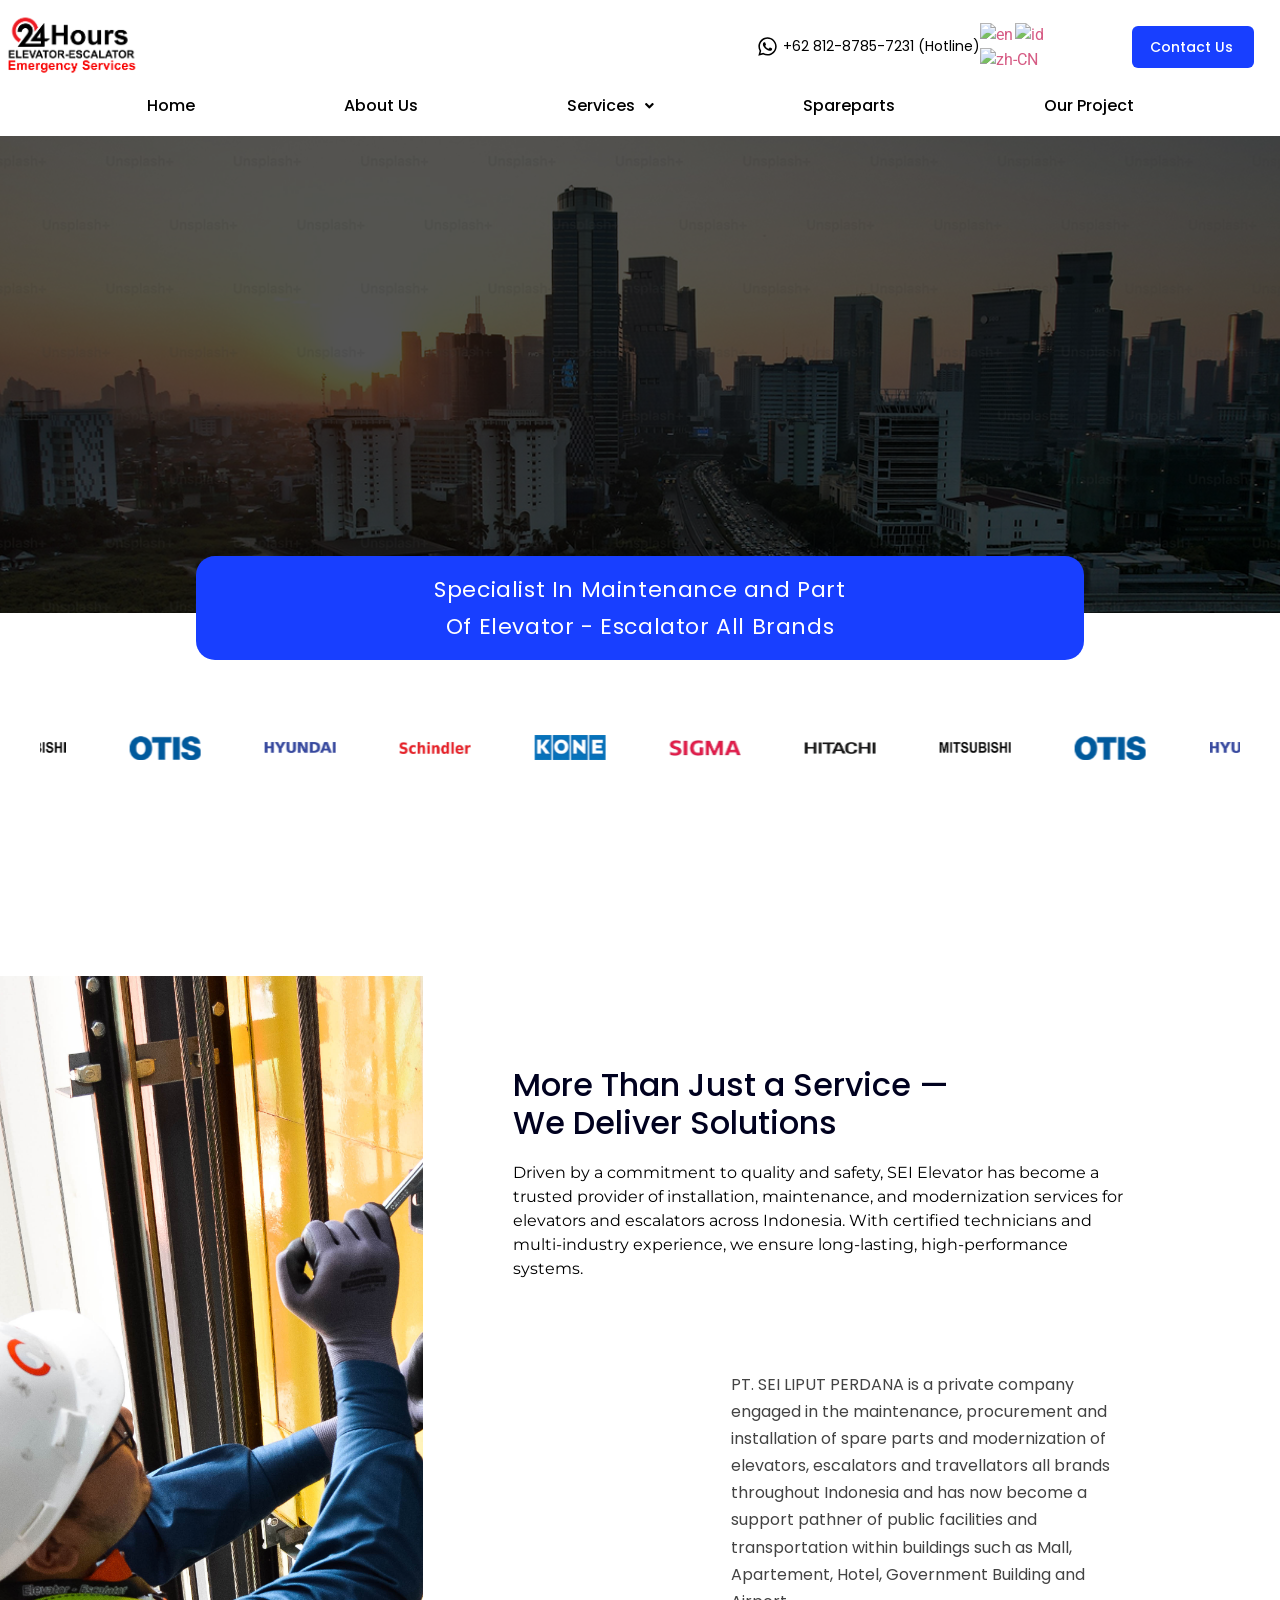
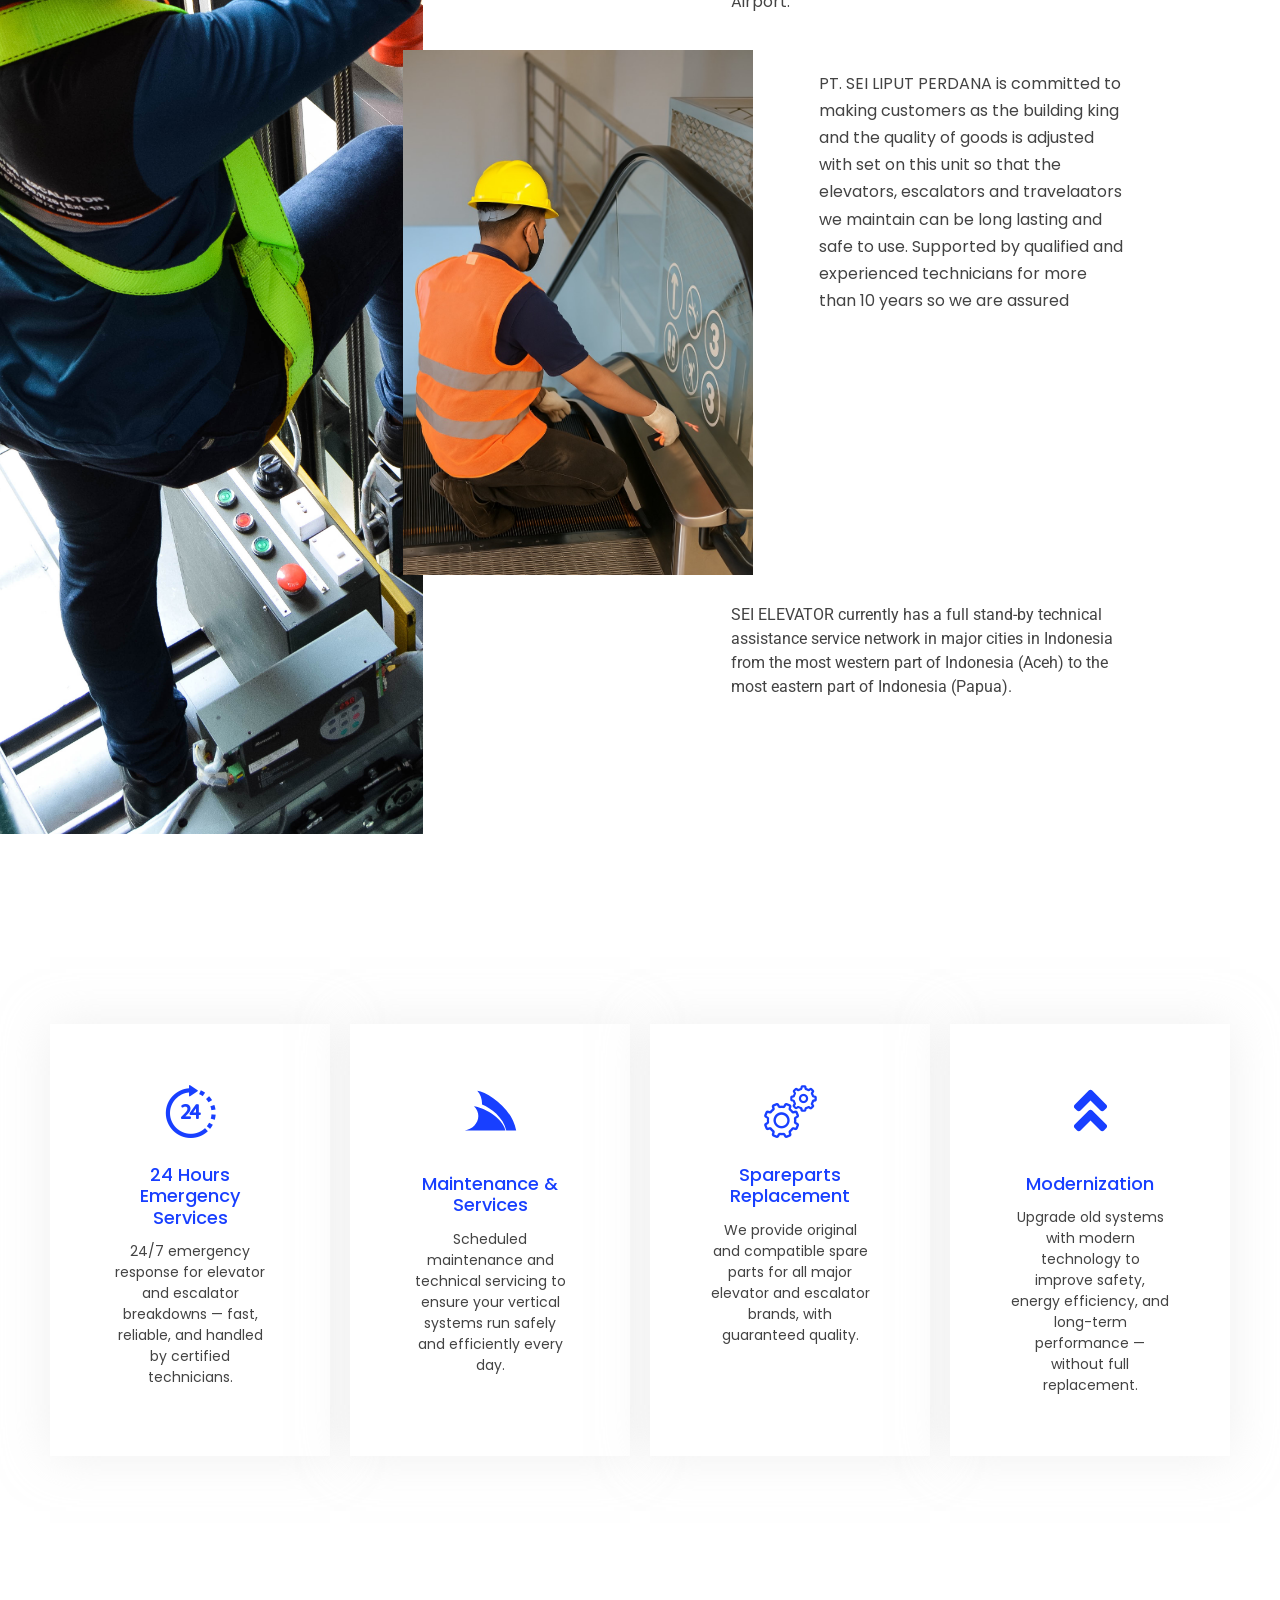
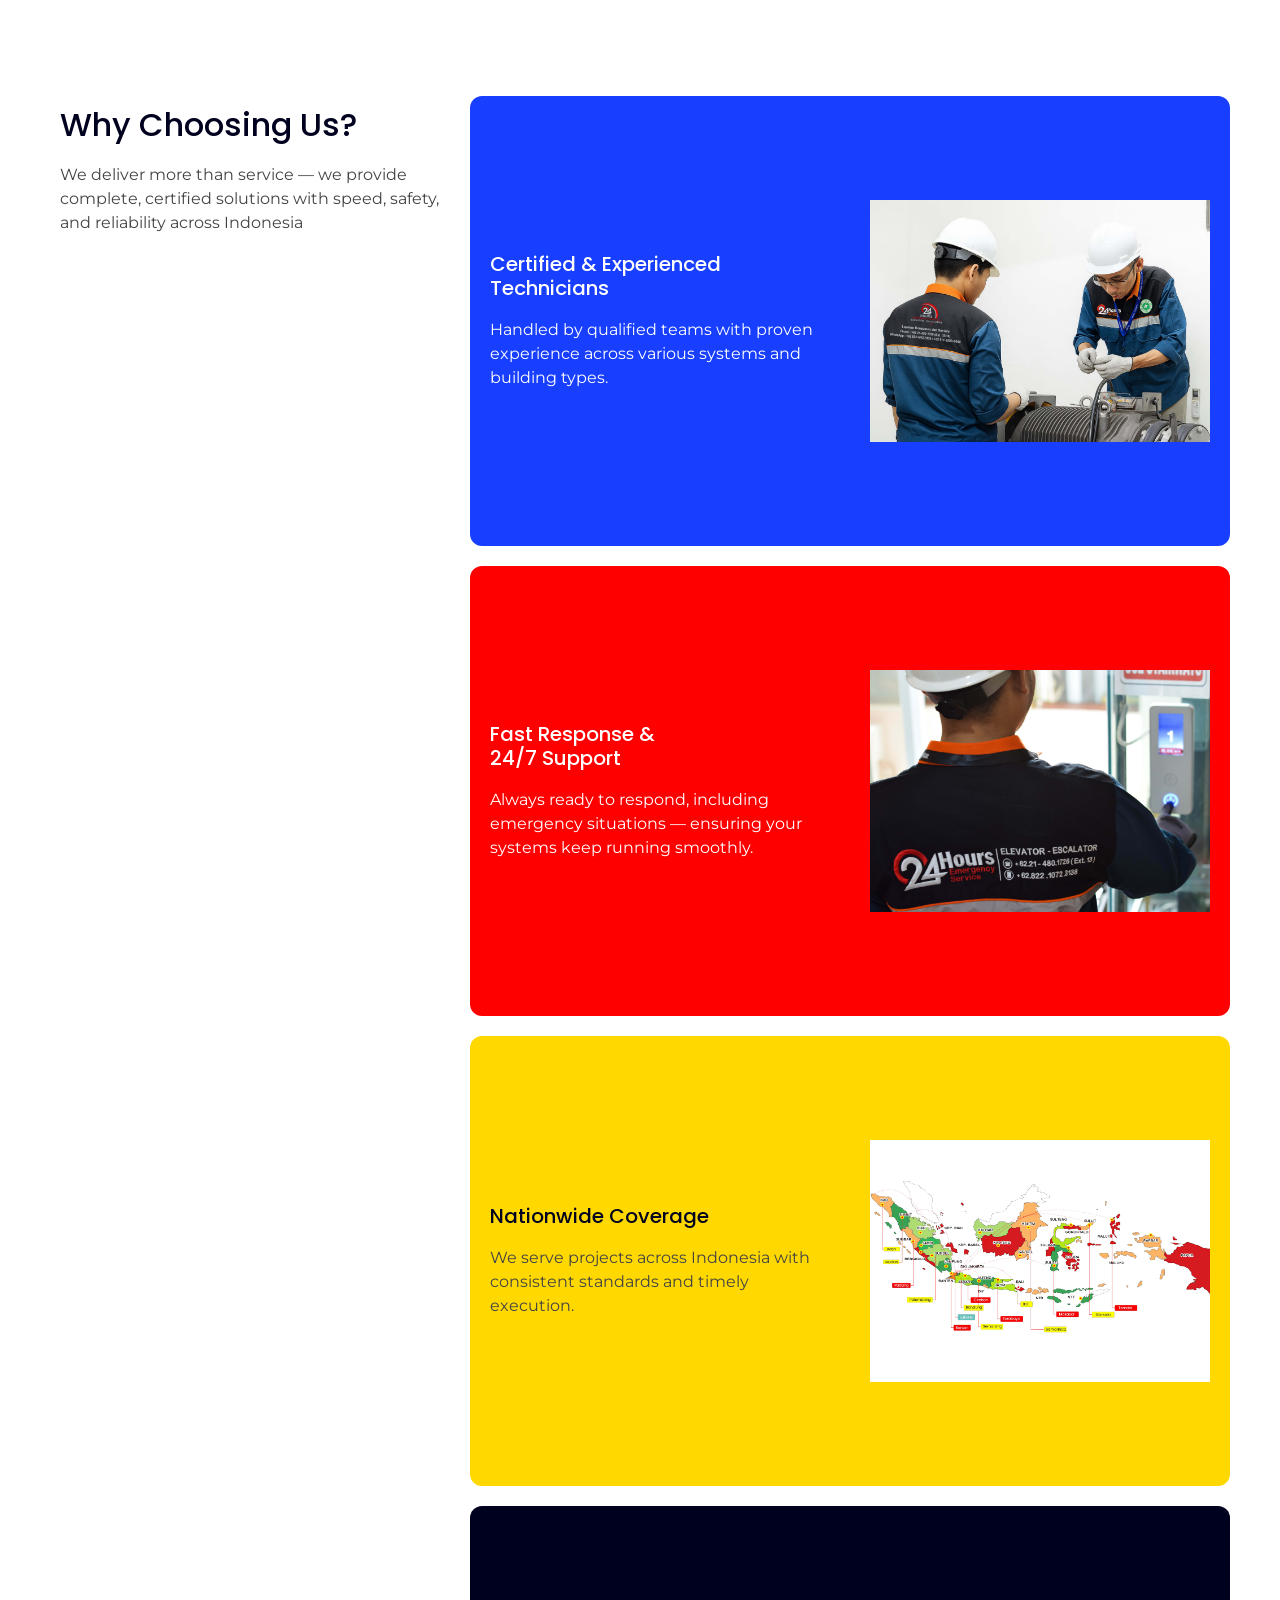
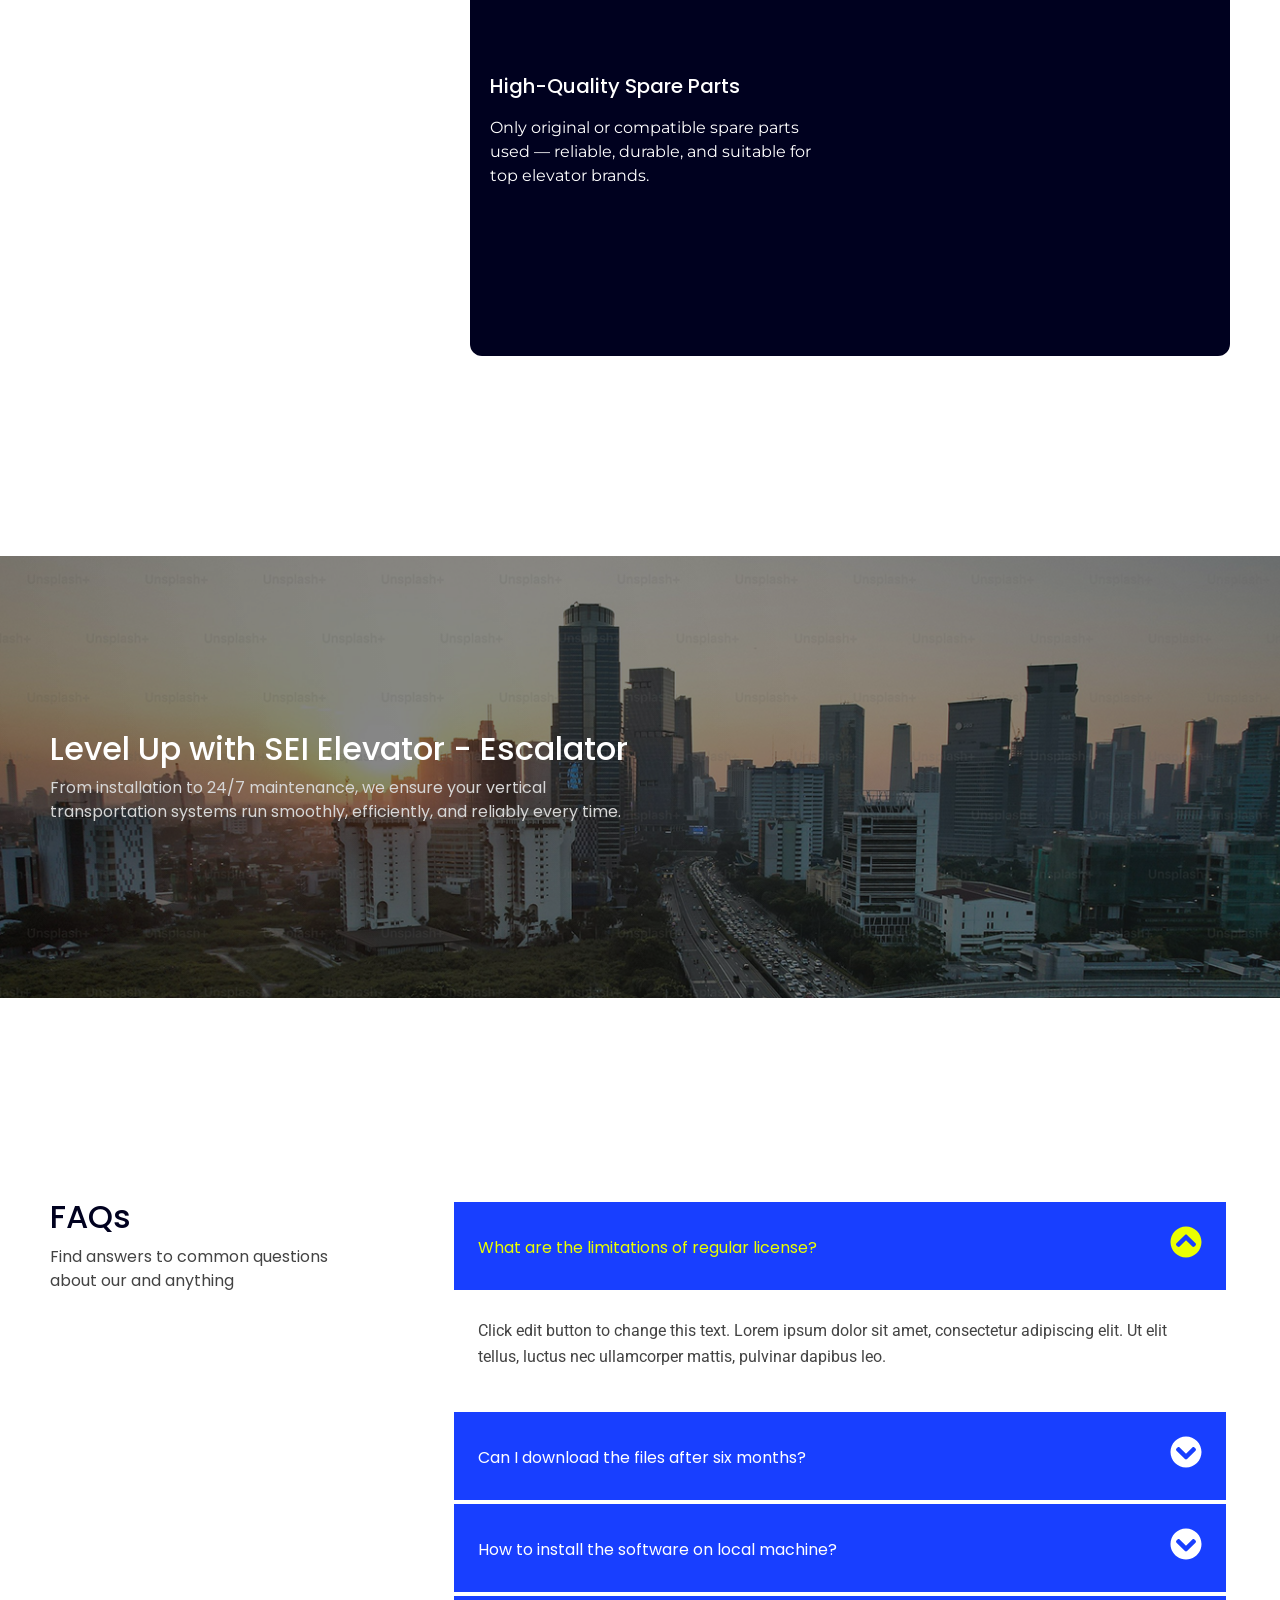
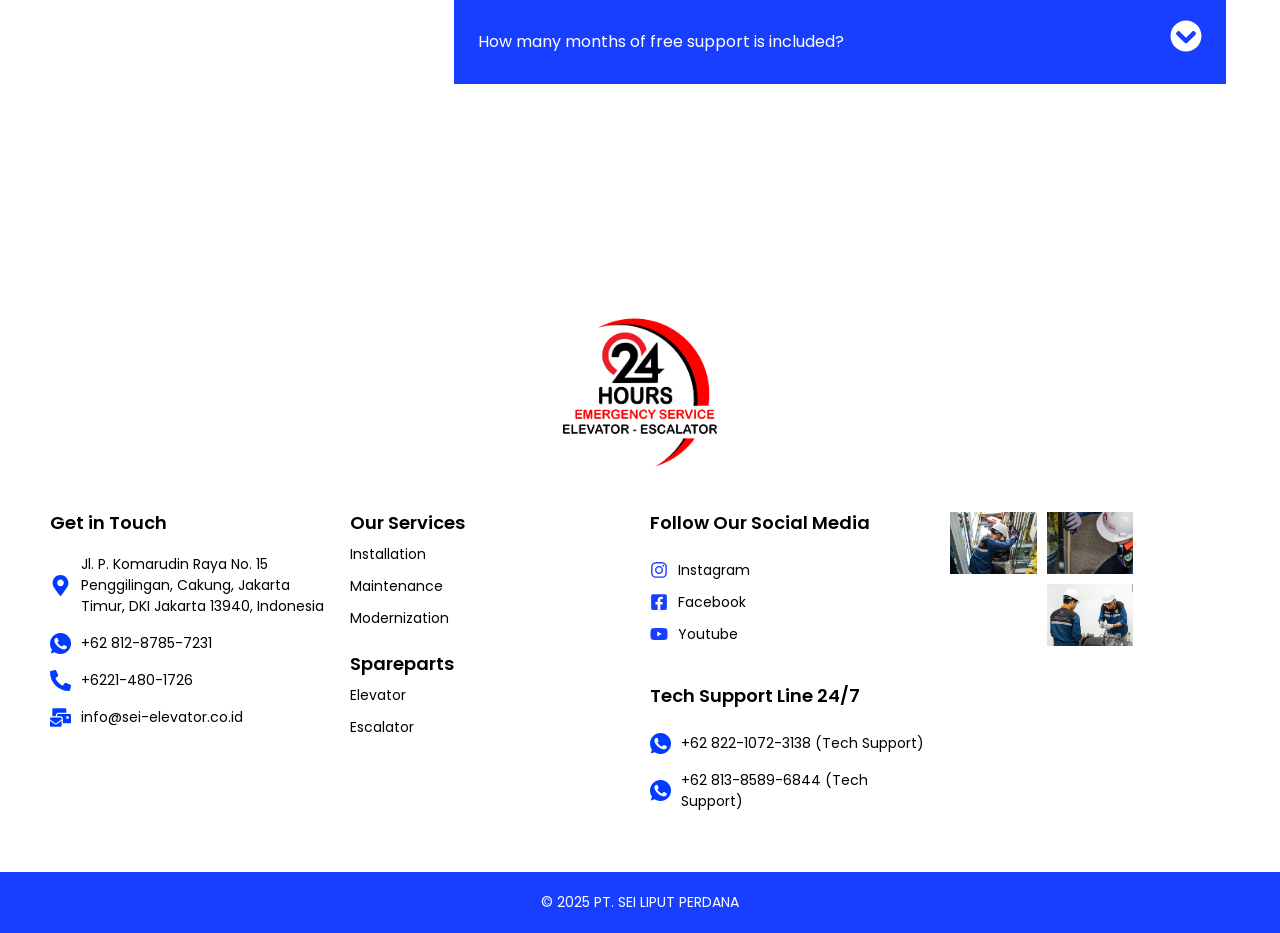
==== commit 24d2e0d9: "rev contact" ====
--- a/about/index.html
+++ b/about/index.html
@@ -16,7 +16,7 @@
 !function(s,n){var o,i,e;function c(e){try{var t={supportTests:e,timestamp:(new Date).valueOf()};sessionStorage.setItem(o,JSON.stringify(t))}catch(e){}}function p(e,t,n){e.clearRect(0,0,e.canvas.width,e.canvas.height),e.fillText(t,0,0);var t=new Uint32Array(e.getImageData(0,0,e.canvas.width,e.canvas.height).data),a=(e.clearRect(0,0,e.canvas.width,e.canvas.height),e.fillText(n,0,0),new Uint32Array(e.getImageData(0,0,e.canvas.width,e.canvas.height).data));return t.every(function(e,t){return e===a[t]})}function u(e,t){e.clearRect(0,0,e.canvas.width,e.canvas.height),e.fillText(t,0,0);for(var n=e.getImageData(16,16,1,1),a=0;a<n.data.length;a++)if(0!==n.data[a])return!1;return!0}function f(e,t,n,a){switch(t){case"flag":return n(e,"🏳️‍⚧️","🏳️​⚧️")?!1:!n(e,"🇨🇶","🇨​🇶")&&!n(e,"🏴󠁧󠁢󠁥󠁮󠁧󠁿","🏴​󠁧​󠁢​󠁥​󠁮​󠁧​󠁿");case"emoji":return!a(e,"🫟")}return!1}function g(e,t,n,a){var r="undefined"!=typeof WorkerGlobalScope&&self instanceof WorkerGlobalScope?new OffscreenCanvas(300,150):s.createElement("canvas"),o=r.getContext("2d",{willReadFrequently:!0}),i=(o.textBaseline="top",o.font="600 32px Arial",{});return e.forEach(function(e){i[e]=t(o,e,n,a)}),i}function t(e){var t=s.createElement("script");t.src=e,t.defer=!0,s.head.appendChild(t)}"undefined"!=typeof Promise&&(o="wpEmojiSettingsSupports",i=["flag","emoji"],n.supports={everything:!0,everythingExceptFlag:!0},e=new Promise(function(e){s.addEventListener("DOMContentLoaded",e,{once:!0})}),new Promise(function(t){var n=function(){try{var e=JSON.parse(sessionStorage.getItem(o));if("object"==typeof e&&"number"==typeof e.timestamp&&(new Date).valueOf()<e.timestamp+604800&&"object"==typeof e.supportTests)return e.supportTests}catch(e){}return null}();if(!n){if("undefined"!=typeof Worker&&"undefined"!=typeof OffscreenCanvas&&"undefined"!=typeof URL&&URL.createObjectURL&&"undefined"!=typeof Blob)try{var e="postMessage("+g.toString()+"("+[JSON.stringify(i),f.toString(),p.toString(),u.toString()].join(",")+"));",a=new Blob([e],{type:"text/javascript"}),r=new Worker(URL.createObjectURL(a),{name:"wpTestEmojiSupports"});return void(r.onmessage=function(e){c(n=e.data),r.terminate(),t(n)})}catch(e){}c(n=g(i,f,p,u))}t(n)}).then(function(e){for(var t in e)n.supports[t]=e[t],n.supports.everything=n.supports.everything&&n.supports[t],"flag"!==t&&(n.supports.everythingExceptFlag=n.supports.everythingExceptFlag&&n.supports[t]);n.supports.everythingExceptFlag=n.supports.everythingExceptFlag&&!n.supports.flag,n.DOMReady=!1,n.readyCallback=function(){n.DOMReady=!0}}).then(function(){return e}).then(function(){var e;n.supports.everything||(n.readyCallback(),(e=n.source||{}).concatemoji?t(e.concatemoji):e.wpemoji&&e.twemoji&&(t(e.twemoji),t(e.wpemoji)))}))}((window,document),window._wpemojiSettings);
 </script>
 <link rel="stylesheet" id="hfe-widgets-style-css" href="https://rararap22.github.io/seibaru/wp-content/plugins/header-footer-elementor/inc/widgets-css/frontend.css?ver=2.4.2" media="all">
-<link rel="stylesheet" id="pa-frontend-css" href="https://rararap22.github.io/seibaru/wp-content/uploads/premium-addons-elementor/pa-frontend-407d90b07.min.css?ver=1754035653" media="all">
+<link rel="stylesheet" id="premium-addons-css" href="https://rararap22.github.io/seibaru/wp-content/plugins/premium-addons-for-elementor/assets/frontend/min-css/premium-addons.min.css?ver=4.11.21" media="all">
 <link rel="stylesheet" id="jkit-elements-main-css" href="https://rararap22.github.io/seibaru/wp-content/plugins/jeg-elementor-kit/assets/css/elements/main.css?ver=2.6.13" media="all">
 <style id="wp-emoji-styles-inline-css">img.wp-smiley, img.emoji {
 		display: inline !important;
@@ -36,22 +36,22 @@
 <link rel="stylesheet" id="woocommerce-general-css" href="https://rararap22.github.io/seibaru/wp-content/plugins/woocommerce/assets/css/woocommerce.css?ver=9.9.5" media="all">
 <style id="woocommerce-inline-inline-css">.woocommerce form .form-row .required { visibility: visible; }</style>
 <link rel="stylesheet" id="hfe-style-css" href="https://rararap22.github.io/seibaru/wp-content/plugins/header-footer-elementor/assets/css/header-footer-elementor.css?ver=2.4.2" media="all">
-<link rel="stylesheet" id="elementor-frontend-css" href="https://rararap22.github.io/seibaru/wp-content/plugins/elementor/assets/css/frontend.min.css?ver=3.30.4" media="all">
-<link rel="stylesheet" id="elementor-post-6-css" href="https://rararap22.github.io/seibaru/wp-content/uploads/elementor/css/post-6.css?ver=1753951191" media="all">
+<link rel="stylesheet" id="elementor-frontend-css" href="https://rararap22.github.io/seibaru/wp-content/plugins/elementor/assets/css/frontend.min.css?ver=3.31.2" media="all">
+<link rel="stylesheet" id="elementor-post-6-css" href="https://rararap22.github.io/seibaru/wp-content/uploads/elementor/css/post-6.css?ver=1755222367" media="all">
 <link rel="stylesheet" id="she-header-style-css" href="https://rararap22.github.io/seibaru/wp-content/plugins/sticky-header-effects-for-elementor/assets/css/she-header-style.css?ver=2.1.0" media="all">
-<link rel="stylesheet" id="e-animation-fadeInUp-css" href="https://rararap22.github.io/seibaru/wp-content/plugins/elementor/assets/lib/animations/styles/fadeInUp.min.css?ver=3.30.4" media="all">
+<link rel="stylesheet" id="e-animation-fadeInUp-css" href="https://rararap22.github.io/seibaru/wp-content/plugins/elementor/assets/lib/animations/styles/fadeInUp.min.css?ver=3.31.2" media="all">
 <link rel="stylesheet" id="pa-prettyphoto-css" href="https://rararap22.github.io/seibaru/wp-content/plugins/premium-addons-for-elementor/assets/frontend/min-css/prettyphoto.min.css?ver=4.11.21" media="all">
 <link rel="stylesheet" id="pa-image-effects-css" href="https://rararap22.github.io/seibaru/wp-content/plugins/premium-addons-for-elementor/assets/frontend/min-css/image-effects.min.css?ver=4.11.21" media="all">
 <link rel="stylesheet" id="pa-flipster-css" href="https://rararap22.github.io/seibaru/wp-content/plugins/premium-addons-for-elementor/assets/frontend/min-css/flipster.min.css?ver=4.11.21" media="all">
-<link rel="stylesheet" id="widget-spacer-css" href="https://rararap22.github.io/seibaru/wp-content/plugins/elementor/assets/css/widget-spacer.min.css?ver=3.30.4" media="all">
-<link rel="stylesheet" id="widget-image-css" href="https://rararap22.github.io/seibaru/wp-content/plugins/elementor/assets/css/widget-image.min.css?ver=3.30.4" media="all">
-<link rel="stylesheet" id="e-animation-buzz-css" href="https://rararap22.github.io/seibaru/wp-content/plugins/elementor/assets/lib/animations/styles/e-animation-buzz.min.css?ver=3.30.4" media="all">
-<link rel="stylesheet" id="widget-icon-box-css" href="https://rararap22.github.io/seibaru/wp-content/plugins/elementor/assets/css/widget-icon-box.min.css?ver=3.30.4" media="all">
+<link rel="stylesheet" id="widget-spacer-css" href="https://rararap22.github.io/seibaru/wp-content/plugins/elementor/assets/css/widget-spacer.min.css?ver=3.31.2" media="all">
+<link rel="stylesheet" id="widget-image-css" href="https://rararap22.github.io/seibaru/wp-content/plugins/elementor/assets/css/widget-image.min.css?ver=3.31.2" media="all">
+<link rel="stylesheet" id="e-animation-buzz-css" href="https://rararap22.github.io/seibaru/wp-content/plugins/elementor/assets/lib/animations/styles/e-animation-buzz.min.css?ver=3.31.2" media="all">
+<link rel="stylesheet" id="widget-icon-box-css" href="https://rararap22.github.io/seibaru/wp-content/plugins/elementor/assets/css/widget-icon-box.min.css?ver=3.31.2" media="all">
 <link rel="stylesheet" id="e-sticky-css" href="https://rararap22.github.io/seibaru/wp-content/plugins/pro-elements/assets/css/modules/sticky.min.css?ver=3.30.0" media="all">
-<link rel="stylesheet" id="widget-accordion-css" href="https://rararap22.github.io/seibaru/wp-content/plugins/elementor/assets/css/widget-accordion.min.css?ver=3.30.4" media="all">
-<link rel="stylesheet" id="elementor-post-486-css" href="https://rararap22.github.io/seibaru/wp-content/uploads/elementor/css/post-486.css?ver=1753956130" media="all">
-<link rel="stylesheet" id="elementor-post-19-css" href="https://rararap22.github.io/seibaru/wp-content/uploads/elementor/css/post-19.css?ver=1753951217" media="all">
-<link rel="stylesheet" id="elementor-post-87-css" href="https://rararap22.github.io/seibaru/wp-content/uploads/elementor/css/post-87.css?ver=1753951217" media="all">
+<link rel="stylesheet" id="widget-accordion-css" href="https://rararap22.github.io/seibaru/wp-content/plugins/elementor/assets/css/widget-accordion.min.css?ver=3.31.2" media="all">
+<link rel="stylesheet" id="elementor-post-486-css" href="https://rararap22.github.io/seibaru/wp-content/uploads/elementor/css/post-486.css?ver=1755243109" media="all">
+<link rel="stylesheet" id="elementor-post-19-css" href="https://rararap22.github.io/seibaru/wp-content/uploads/elementor/css/post-19.css?ver=1755222393" media="all">
+<link rel="stylesheet" id="elementor-post-87-css" href="https://rararap22.github.io/seibaru/wp-content/uploads/elementor/css/post-87.css?ver=1755223867" media="all">
 <link rel="stylesheet" id="brands-styles-css" href="https://rararap22.github.io/seibaru/wp-content/plugins/woocommerce/assets/css/brands.css?ver=9.9.5" media="all">
 <link rel="stylesheet" id="hello-elementor-css" href="https://rararap22.github.io/seibaru/wp-content/themes/hello-elementor/assets/css/reset.css?ver=3.4.4" media="all">
 <link rel="stylesheet" id="hello-elementor-theme-style-css" href="https://rararap22.github.io/seibaru/wp-content/themes/hello-elementor/assets/css/theme.css?ver=3.4.4" media="all">
@@ -99,7 +99,7 @@
 <link rel="alternate" title="oEmbed (JSON)" type="application/json+oembed" href="https://rararap22.github.io/seibaru/wp-json/oembed/1.0/embed?url=https%3A%2F%2Frararap22.github.io%2Fseibaru%2Fabout%2F">
 <link rel="alternate" title="oEmbed (XML)" type="text/xml+oembed" href="https://rararap22.github.io/seibaru/wp-json/oembed/1.0/embed?url=https%3A%2F%2Frararap22.github.io%2Fseibaru%2Fabout%2F#038;format=xml">
 	<noscript><style>.woocommerce-product-gallery{ opacity: 1 !important; }</style></noscript>
-	<meta name="generator" content="Elementor 3.30.4; features: e_font_icon_svg, additional_custom_breakpoints, e_element_cache; settings: css_print_method-external, google_font-enabled, font_display-swap">
+	<meta name="generator" content="Elementor 3.31.2; features: e_font_icon_svg, additional_custom_breakpoints, e_element_cache; settings: css_print_method-external, google_font-enabled, font_display-swap">
 			<style>.e-con.e-parent:nth-of-type(n+4):not(.e-lazyloaded):not(.e-no-lazyload),
 				.e-con.e-parent:nth-of-type(n+4):not(.e-lazyloaded):not(.e-no-lazyload) * {
 					background-image: none !important;
@@ -404,7 +404,7 @@
 		<div class="elementor-element elementor-element-7433a73 e-con-full e-flex wpr-particle-no wpr-jarallax-no wpr-parallax-no wpr-sticky-section-no e-con e-child" data-id="7433a73" data-element_type="container">
 				<div class="elementor-element elementor-element-6a6baf1 elementor-widget elementor-widget-html" data-id="6a6baf1" data-element_type="widget" data-widget_type="html.default">
 				<div class="elementor-widget-container">
-					<div class="gtranslate_wrapper" id="gt-wrapper-12773120"></div>				</div>
+					<div class="gtranslate_wrapper" id="gt-wrapper-24994213"></div>				</div>
 				</div>
 				</div>
 		<div class="elementor-element elementor-element-c11b60a e-con-full e-flex wpr-particle-no wpr-jarallax-no wpr-parallax-no wpr-sticky-section-no e-con e-child" data-id="c11b60a" data-element_type="container">
@@ -1126,6 +1126,32 @@
 						</ul>
 						</div>
 				</div>
+				<div class="elementor-element elementor-element-1cce044 elementor-widget elementor-widget-elementskit-heading" data-id="1cce044" data-element_type="widget" data-widget_type="elementskit-heading.default">
+				<div class="elementor-widget-container">
+					<div class="ekit-wid-con"><div class="ekit-heading elementskit-section-title-wraper text_left   ekit_heading_tablet-   ekit_heading_mobile-"><h3 class="ekit-heading--title elementskit-section-title ">Tech Support Line 24/7</h3></div></div>				</div>
+				</div>
+				<div class="elementor-element elementor-element-cf9b2ac elementor-icon-list--layout-traditional elementor-list-item-link-full_width elementor-widget elementor-widget-icon-list" data-id="cf9b2ac" data-element_type="widget" data-widget_type="icon-list.default">
+				<div class="elementor-widget-container">
+							<ul class="elementor-icon-list-items">
+							<li class="elementor-icon-list-item">
+											<a href="https://wa.me/6282210723138">
+
+												<span class="elementor-icon-list-icon">
+							<i aria-hidden="true" class="icon icon-whatsapp-1"></i>						</span>
+										<span class="elementor-icon-list-text">+62 822-1072-3138 (Tech Support)</span>
+											</a>
+									</li>
+								<li class="elementor-icon-list-item">
+											<a href="https://wa.me/6281385896844">
+
+												<span class="elementor-icon-list-icon">
+							<i aria-hidden="true" class="icon icon-whatsapp-1"></i>						</span>
+										<span class="elementor-icon-list-text">+62 813-8589-6844 (Tech Support)</span>
+											</a>
+									</li>
+						</ul>
+						</div>
+				</div>
 					</div>
 		</div>
 				<div class="elementor-column elementor-col-25 elementor-top-column elementor-element elementor-element-3cd0b5b1" data-id="3cd0b5b1" data-element_type="column">
@@ -1133,7 +1159,7 @@
 						<div class="elementor-element elementor-element-37e1633 gallery-spacing-custom elementor-widget elementor-widget-image-gallery" data-id="37e1633" data-element_type="widget" data-widget_type="image-gallery.default">
 				<div class="elementor-widget-container">
 							<div class="elementor-image-gallery">
-			<div id="gallery-1" class="gallery galleryid-13 gallery-columns-3 gallery-size-thumbnail">
+			<div id="gallery-1" class="gallery galleryid-898 gallery-columns-3 gallery-size-thumbnail">
 <figure class="gallery-item">
 			<div class="gallery-icon landscape">
 				<a data-elementor-open-lightbox="yes" data-elementor-lightbox-slideshow="37e1633" data-elementor-lightbox-title="11" data-e-action-hash="#elementor-action%3Aaction%3Dlightbox%26settings%3DeyJpZCI6Njc3LCJ1cmwiOiJodHRwOlwvXC9sb2NhbGhvc3RcL3NlaWJhcnVcL3dwLWNvbnRlbnRcL3VwbG9hZHNcLzIwMjVcLzA3XC8xMS5qcGciLCJzbGlkZXNob3ciOiIzN2UxNjMzIn0%3D" href="https://rararap22.github.io/seibaru/wp-content/uploads/2025/07/11.jpg"><img width="150" height="107" src="https://rararap22.github.io/seibaru/wp-content/uploads/2025/07/11.jpg" class="attachment-thumbnail size-thumbnail" alt="" decoding="async"></a>
@@ -1209,20 +1235,21 @@
 		})();</script>
 	<link rel="stylesheet" id="wc-blocks-style-css" href="https://rararap22.github.io/seibaru/wp-content/plugins/woocommerce/assets/client/blocks/wc-blocks.css?ver=wc-9.9.5" media="all">
 <link rel="stylesheet" id="jeg-dynamic-style-css" href="https://rararap22.github.io/seibaru/wp-content/plugins/jeg-elementor-kit/lib/jeg-framework/assets/css/jeg-dynamic-styles.css?ver=1.3.0" media="all">
-<link rel="stylesheet" id="e-animation-shrink-css" href="https://rararap22.github.io/seibaru/wp-content/plugins/elementor/assets/lib/animations/styles/e-animation-shrink.min.css?ver=3.30.4" media="all">
-<link rel="stylesheet" id="widget-divider-css" href="https://rararap22.github.io/seibaru/wp-content/plugins/elementor/assets/css/widget-divider.min.css?ver=3.30.4" media="all">
-<link rel="stylesheet" id="widget-image-gallery-css" href="https://rararap22.github.io/seibaru/wp-content/plugins/elementor/assets/css/widget-image-gallery.min.css?ver=3.30.4" media="all">
-<script id="pa-frontend-js-extra">var PremiumSettings = {"ajaxurl":"https:\/\/rararap22.github.io\/seibaru\/wp-admin\/admin-ajax.php","nonce":"c17020ecd1"};</script>
-<script src="https://rararap22.github.io/seibaru/wp-content/uploads/premium-addons-elementor/pa-frontend-407d90b07.min.js?ver=1754035653" id="pa-frontend-js"></script>
-<script src="https://rararap22.github.io/seibaru/wp-content/plugins/elementor/assets/js/webpack.runtime.min.js?ver=3.30.4" id="elementor-webpack-runtime-js"></script>
-<script src="https://rararap22.github.io/seibaru/wp-content/plugins/elementor/assets/js/frontend-modules.min.js?ver=3.30.4" id="elementor-frontend-modules-js"></script>
+<link rel="stylesheet" id="e-animation-shrink-css" href="https://rararap22.github.io/seibaru/wp-content/plugins/elementor/assets/lib/animations/styles/e-animation-shrink.min.css?ver=3.31.2" media="all">
+<link rel="stylesheet" id="swiper-css" href="https://rararap22.github.io/seibaru/wp-content/plugins/elementor/assets/lib/swiper/v8/css/swiper.min.css?ver=8.4.5" media="all">
+<link rel="stylesheet" id="e-swiper-css" href="https://rararap22.github.io/seibaru/wp-content/plugins/elementor/assets/css/conditionals/e-swiper.min.css?ver=3.31.2" media="all">
+<link rel="stylesheet" id="widget-image-gallery-css" href="https://rararap22.github.io/seibaru/wp-content/plugins/elementor/assets/css/widget-image-gallery.min.css?ver=3.31.2" media="all">
+<script src="https://rararap22.github.io/seibaru/wp-content/plugins/elementor/assets/js/webpack.runtime.min.js?ver=3.31.2" id="elementor-webpack-runtime-js"></script>
+<script src="https://rararap22.github.io/seibaru/wp-content/plugins/elementor/assets/js/frontend-modules.min.js?ver=3.31.2" id="elementor-frontend-modules-js"></script>
 <script src="https://rararap22.github.io/seibaru/wp-includes/js/jquery/ui/core.min.js?ver=1.13.3" id="jquery-ui-core-js"></script>
-<script id="elementor-frontend-js-before">var elementorFrontendConfig = {"environmentMode":{"edit":false,"wpPreview":false,"isScriptDebug":false},"i18n":{"shareOnFacebook":"Share on Facebook","shareOnTwitter":"Share on Twitter","pinIt":"Pin it","download":"Download","downloadImage":"Download image","fullscreen":"Fullscreen","zoom":"Zoom","share":"Share","playVideo":"Play Video","previous":"Previous","next":"Next","close":"Close","a11yCarouselPrevSlideMessage":"Previous slide","a11yCarouselNextSlideMessage":"Next slide","a11yCarouselFirstSlideMessage":"This is the first slide","a11yCarouselLastSlideMessage":"This is the last slide","a11yCarouselPaginationBulletMessage":"Go to slide"},"is_rtl":false,"breakpoints":{"xs":0,"sm":480,"md":768,"lg":1025,"xl":1440,"xxl":1600},"responsive":{"breakpoints":{"mobile":{"label":"Mobile Portrait","value":767,"default_value":767,"direction":"max","is_enabled":true},"mobile_extra":{"label":"Mobile Landscape","value":880,"default_value":880,"direction":"max","is_enabled":false},"tablet":{"label":"Tablet Portrait","value":1024,"default_value":1024,"direction":"max","is_enabled":true},"tablet_extra":{"label":"Tablet Landscape","value":1200,"default_value":1200,"direction":"max","is_enabled":false},"laptop":{"label":"Laptop","value":1366,"default_value":1366,"direction":"max","is_enabled":false},"widescreen":{"label":"Widescreen","value":2400,"default_value":2400,"direction":"min","is_enabled":false}},"hasCustomBreakpoints":false},"version":"3.30.4","is_static":false,"experimentalFeatures":{"e_font_icon_svg":true,"additional_custom_breakpoints":true,"container":true,"theme_builder_v2":true,"hello-theme-header-footer":true,"nested-elements":true,"e_element_cache":true,"home_screen":true,"global_classes_should_enforce_capabilities":true,"cloud-library":true,"e_opt_in_v4_page":true},"urls":{"assets":"https:\/\/rararap22.github.io\/seibaru\/wp-content\/plugins\/elementor\/assets\/","ajaxurl":"https:\/\/rararap22.github.io\/seibaru\/wp-admin\/admin-ajax.php","uploadUrl":"https:\/\/rararap22.github.io\/seibaru\/wp-content\/uploads"},"nonces":{"floatingButtonsClickTracking":"7eaf4ef161"},"swiperClass":"swiper","settings":{"page":[],"editorPreferences":[]},"kit":{"active_breakpoints":["viewport_mobile","viewport_tablet"],"global_image_lightbox":"yes","lightbox_enable_counter":"yes","lightbox_enable_fullscreen":"yes","lightbox_enable_zoom":"yes","lightbox_enable_share":"yes","lightbox_title_src":"title","lightbox_description_src":"description","woocommerce_notices_elements":[],"hello_header_logo_type":"title","hello_header_menu_layout":"horizontal","hello_footer_logo_type":"logo"},"post":{"id":486,"title":"about%20%E2%80%93%20Sei%20Elevator%26Escalator","excerpt":"","featuredImage":false}};</script>
-<script src="https://rararap22.github.io/seibaru/wp-content/plugins/elementor/assets/js/frontend.min.js?ver=3.30.4" id="elementor-frontend-js"></script>
-<script id="elementor-frontend-js-after">var jkit_ajax_url = "https://rararap22.github.io/seibaru/?jkit-ajax-request=jkit_elements", jkit_nonce = "1c00d6b12f";</script>
+<script id="elementor-frontend-js-before">var elementorFrontendConfig = {"environmentMode":{"edit":false,"wpPreview":false,"isScriptDebug":false},"i18n":{"shareOnFacebook":"Share on Facebook","shareOnTwitter":"Share on Twitter","pinIt":"Pin it","download":"Download","downloadImage":"Download image","fullscreen":"Fullscreen","zoom":"Zoom","share":"Share","playVideo":"Play Video","previous":"Previous","next":"Next","close":"Close","a11yCarouselPrevSlideMessage":"Previous slide","a11yCarouselNextSlideMessage":"Next slide","a11yCarouselFirstSlideMessage":"This is the first slide","a11yCarouselLastSlideMessage":"This is the last slide","a11yCarouselPaginationBulletMessage":"Go to slide"},"is_rtl":false,"breakpoints":{"xs":0,"sm":480,"md":768,"lg":1025,"xl":1440,"xxl":1600},"responsive":{"breakpoints":{"mobile":{"label":"Mobile Portrait","value":767,"default_value":767,"direction":"max","is_enabled":true},"mobile_extra":{"label":"Mobile Landscape","value":880,"default_value":880,"direction":"max","is_enabled":false},"tablet":{"label":"Tablet Portrait","value":1024,"default_value":1024,"direction":"max","is_enabled":true},"tablet_extra":{"label":"Tablet Landscape","value":1200,"default_value":1200,"direction":"max","is_enabled":false},"laptop":{"label":"Laptop","value":1366,"default_value":1366,"direction":"max","is_enabled":false},"widescreen":{"label":"Widescreen","value":2400,"default_value":2400,"direction":"min","is_enabled":false}},"hasCustomBreakpoints":false},"version":"3.31.2","is_static":false,"experimentalFeatures":{"e_font_icon_svg":true,"additional_custom_breakpoints":true,"container":true,"theme_builder_v2":true,"hello-theme-header-footer":true,"nested-elements":true,"e_element_cache":true,"home_screen":true,"global_classes_should_enforce_capabilities":true,"e_variables":true,"cloud-library":true,"e_opt_in_v4_page":true},"urls":{"assets":"https:\/\/rararap22.github.io\/seibaru\/wp-content\/plugins\/elementor\/assets\/","ajaxurl":"https:\/\/rararap22.github.io\/seibaru\/wp-admin\/admin-ajax.php","uploadUrl":"https:\/\/rararap22.github.io\/seibaru\/wp-content\/uploads"},"nonces":{"floatingButtonsClickTracking":"cdc536c123"},"swiperClass":"swiper","settings":{"page":[],"editorPreferences":[]},"kit":{"active_breakpoints":["viewport_mobile","viewport_tablet"],"global_image_lightbox":"yes","lightbox_enable_counter":"yes","lightbox_enable_fullscreen":"yes","lightbox_enable_zoom":"yes","lightbox_enable_share":"yes","lightbox_title_src":"title","lightbox_description_src":"description","woocommerce_notices_elements":[],"hello_header_logo_type":"title","hello_header_menu_layout":"horizontal","hello_footer_logo_type":"logo"},"post":{"id":486,"title":"about%20%E2%80%93%20Sei%20Elevator%26Escalator","excerpt":"","featuredImage":false}};</script>
+<script src="https://rararap22.github.io/seibaru/wp-content/plugins/elementor/assets/js/frontend.min.js?ver=3.31.2" id="elementor-frontend-js"></script>
+<script id="elementor-frontend-js-after">var jkit_ajax_url = "https://rararap22.github.io/seibaru/?jkit-ajax-request=jkit_elements", jkit_nonce = "123c65b487";</script>
 <script src="https://rararap22.github.io/seibaru/wp-content/plugins/premium-addons-for-elementor/assets/frontend/min-js/TweenMax.min.js?ver=4.11.21" id="pa-tweenmax-js"></script>
 <script src="https://rararap22.github.io/seibaru/wp-content/plugins/premium-addons-for-elementor/assets/frontend/min-js/jquery-mousewheel.min.js?ver=4.11.21" id="mousewheel-js-js"></script>
 <script src="https://rararap22.github.io/seibaru/wp-content/plugins/premium-addons-for-elementor/assets/frontend/min-js/prettyPhoto.min.js?ver=4.11.21" id="prettyPhoto-js-js"></script>
+<script id="premium-addons-js-extra">var PremiumSettings = {"ajaxurl":"https:\/\/rararap22.github.io\/seibaru\/wp-admin\/admin-ajax.php","nonce":"661737e48e"};</script>
+<script src="https://rararap22.github.io/seibaru/wp-content/plugins/premium-addons-for-elementor/assets/frontend/min-js/premium-addons.min.js?ver=4.11.21" id="premium-addons-js"></script>
 <script src="https://rararap22.github.io/seibaru/wp-content/plugins/pro-elements/assets/lib/sticky/jquery.sticky.min.js?ver=3.30.0" id="e-sticky-js"></script>
 <script src="https://rararap22.github.io/seibaru/wp-content/plugins/royal-elementor-addons/assets/js/lib/particles/particles.js?ver=3.0.6" id="wpr-particles-js"></script>
 <script src="https://rararap22.github.io/seibaru/wp-content/plugins/royal-elementor-addons/assets/js/lib/jarallax/jarallax.min.js?ver=1.12.7" id="wpr-jarallax-js"></script>
@@ -1238,23 +1265,24 @@
 <script src="https://rararap22.github.io/seibaru/wp-content/plugins/woocommerce/assets/js/frontend/order-attribution.min.js?ver=9.9.5" id="wc-order-attribution-js"></script>
 <script src="https://rararap22.github.io/seibaru/wp-content/plugins/jeg-elementor-kit/assets/js/elements/sticky-element.js?ver=2.6.13" id="jkit-sticky-element-js"></script>
 <script id="bdt-uikit-js-extra">var element_pack_ajax_login_config = {"ajaxurl":"https:\/\/rararap22.github.io\/seibaru\/wp-admin\/admin-ajax.php","language":"en","loadingmessage":"Sending user info, please wait...","unknownerror":"Unknown error, make sure access is correct!"};
-var ElementPackConfig = {"ajaxurl":"https:\/\/rararap22.github.io\/seibaru\/wp-admin\/admin-ajax.php","nonce":"7a87ebfb29","data_table":{"language":{"lengthMenu":"Show _MENU_ Entries","info":"Showing _START_ to _END_ of _TOTAL_ entries","search":"Search :","paginate":{"previous":"Previous","next":"Next"}}},"contact_form":{"sending_msg":"Sending message please wait...","captcha_nd":"Invisible captcha not defined!","captcha_nr":"Could not get invisible captcha response!"},"mailchimp":{"subscribing":"Subscribing you please wait..."},"search":{"more_result":"More Results","search_result":"SEARCH RESULT","not_found":"not found"},"words_limit":{"read_more":"[read more]","read_less":"[read less]"},"elements_data":{"sections":[],"columns":[],"widgets":[]}};</script>
+var ElementPackConfig = {"ajaxurl":"https:\/\/rararap22.github.io\/seibaru\/wp-admin\/admin-ajax.php","nonce":"6ec87b88ce","data_table":{"language":{"lengthMenu":"Show _MENU_ Entries","info":"Showing _START_ to _END_ of _TOTAL_ entries","search":"Search :","paginate":{"previous":"Previous","next":"Next"}}},"contact_form":{"sending_msg":"Sending message please wait...","captcha_nd":"Invisible captcha not defined!","captcha_nr":"Could not get invisible captcha response!"},"mailchimp":{"subscribing":"Subscribing you please wait..."},"search":{"more_result":"More Results","search_result":"SEARCH RESULT","not_found":"not found"},"words_limit":{"read_more":"[read more]","read_less":"[read less]"},"elements_data":{"sections":[],"columns":[],"widgets":[]}};</script>
 <script src="https://rararap22.github.io/seibaru/wp-content/plugins/bdthemes-element-pack-lite/assets/js/bdt-uikit.min.js?ver=3.21.7" id="bdt-uikit-js"></script>
 <script src="https://rararap22.github.io/seibaru/wp-content/plugins/bdthemes-element-pack-lite/assets/js/common/helper.min.js?ver=8.1.1" id="element-pack-helper-js"></script>
 <script src="https://rararap22.github.io/seibaru/wp-content/plugins/header-footer-elementor/inc/js/frontend.js?ver=2.4.2" id="hfe-frontend-js-js"></script>
-<script id="gt_widget_script_12773120-js-before">window.gtranslateSettings = /* document.write */ window.gtranslateSettings || {};window.gtranslateSettings['12773120'] = {"default_language":"en","languages":["en","id","zh-CN"],"url_structure":"none","flag_style":"3d","flag_size":32,"wrapper_selector":"#gt-wrapper-12773120","alt_flags":[],"horizontal_position":"inline","flags_location":"\/seibaru\/wp-content\/plugins\/gtranslate\/flags\/"};</script><script src="https://rararap22.github.io/seibaru/wp-content/plugins/gtranslate/js/flags.js?ver=6.8.2" data-no-optimize="1" data-no-minify="1" data-gt-orig-url="/seibaru/about/" data-gt-orig-domain="localhost" data-gt-widget-id="12773120" defer></script><script src="https://rararap22.github.io/seibaru/wp-content/plugins/pro-elements/assets/js/webpack-pro.runtime.min.js?ver=3.30.0" id="elementor-pro-webpack-runtime-js"></script>
+<script id="gt_widget_script_24994213-js-before">window.gtranslateSettings = /* document.write */ window.gtranslateSettings || {};window.gtranslateSettings['24994213'] = {"default_language":"en","languages":["en","id","zh-CN"],"url_structure":"none","flag_style":"3d","flag_size":32,"wrapper_selector":"#gt-wrapper-24994213","alt_flags":[],"horizontal_position":"inline","flags_location":"\/seibaru\/wp-content\/plugins\/gtranslate\/flags\/"};</script><script src="https://rararap22.github.io/seibaru/wp-content/plugins/gtranslate/js/flags.js?ver=6.8.2" data-no-optimize="1" data-no-minify="1" data-gt-orig-url="/seibaru/about/" data-gt-orig-domain="localhost" data-gt-widget-id="24994213" defer></script><script src="https://rararap22.github.io/seibaru/wp-content/plugins/elementor/assets/lib/swiper/v8/swiper.min.js?ver=8.4.5" id="swiper-js"></script>
+<script src="https://rararap22.github.io/seibaru/wp-content/plugins/pro-elements/assets/js/webpack-pro.runtime.min.js?ver=3.30.0" id="elementor-pro-webpack-runtime-js"></script>
 <script src="https://rararap22.github.io/seibaru/wp-includes/js/dist/hooks.min.js?ver=4d63a3d491d11ffd8ac6" id="wp-hooks-js"></script>
 <script src="https://rararap22.github.io/seibaru/wp-includes/js/dist/i18n.min.js?ver=5e580eb46a90c2b997e6" id="wp-i18n-js"></script>
 <script id="wp-i18n-js-after">
 wp.i18n.setLocaleData( { 'text directionltr': [ 'ltr' ] } );
 </script>
-<script id="elementor-pro-frontend-js-before">var ElementorProFrontendConfig = {"ajaxurl":"https:\/\/rararap22.github.io\/seibaru\/wp-admin\/admin-ajax.php","nonce":"d3daaf072f","urls":{"assets":"https:\/\/rararap22.github.io\/seibaru\/wp-content\/plugins\/pro-elements\/assets\/","rest":"https:\/\/rararap22.github.io\/seibaru\/wp-json\/"},"settings":{"lazy_load_background_images":true},"popup":{"hasPopUps":false},"shareButtonsNetworks":{"facebook":{"title":"Facebook","has_counter":true},"twitter":{"title":"Twitter"},"linkedin":{"title":"LinkedIn","has_counter":true},"pinterest":{"title":"Pinterest","has_counter":true},"reddit":{"title":"Reddit","has_counter":true},"vk":{"title":"VK","has_counter":true},"odnoklassniki":{"title":"OK","has_counter":true},"tumblr":{"title":"Tumblr"},"digg":{"title":"Digg"},"skype":{"title":"Skype"},"stumbleupon":{"title":"StumbleUpon","has_counter":true},"mix":{"title":"Mix"},"telegram":{"title":"Telegram"},"pocket":{"title":"Pocket","has_counter":true},"xing":{"title":"XING","has_counter":true},"whatsapp":{"title":"WhatsApp"},"email":{"title":"Email"},"print":{"title":"Print"},"x-twitter":{"title":"X"},"threads":{"title":"Threads"}},"woocommerce":{"menu_cart":{"cart_page_url":"https:\/\/rararap22.github.io\/seibaru","checkout_page_url":"https:\/\/rararap22.github.io\/seibaru\/halo-dunia\/","fragments_nonce":"dbd589b3b1"}},"facebook_sdk":{"lang":"en_US","app_id":""},"lottie":{"defaultAnimationUrl":"https:\/\/rararap22.github.io\/seibaru\/wp-content\/plugins\/pro-elements\/modules\/lottie\/assets\/animations\/default.json"}};</script>
+<script id="elementor-pro-frontend-js-before">var ElementorProFrontendConfig = {"ajaxurl":"https:\/\/rararap22.github.io\/seibaru\/wp-admin\/admin-ajax.php","nonce":"4c3f9782c6","urls":{"assets":"https:\/\/rararap22.github.io\/seibaru\/wp-content\/plugins\/pro-elements\/assets\/","rest":"https:\/\/rararap22.github.io\/seibaru\/wp-json\/"},"settings":{"lazy_load_background_images":true},"popup":{"hasPopUps":false},"shareButtonsNetworks":{"facebook":{"title":"Facebook","has_counter":true},"twitter":{"title":"Twitter"},"linkedin":{"title":"LinkedIn","has_counter":true},"pinterest":{"title":"Pinterest","has_counter":true},"reddit":{"title":"Reddit","has_counter":true},"vk":{"title":"VK","has_counter":true},"odnoklassniki":{"title":"OK","has_counter":true},"tumblr":{"title":"Tumblr"},"digg":{"title":"Digg"},"skype":{"title":"Skype"},"stumbleupon":{"title":"StumbleUpon","has_counter":true},"mix":{"title":"Mix"},"telegram":{"title":"Telegram"},"pocket":{"title":"Pocket","has_counter":true},"xing":{"title":"XING","has_counter":true},"whatsapp":{"title":"WhatsApp"},"email":{"title":"Email"},"print":{"title":"Print"},"x-twitter":{"title":"X"},"threads":{"title":"Threads"}},"woocommerce":{"menu_cart":{"cart_page_url":"https:\/\/rararap22.github.io\/seibaru","checkout_page_url":"https:\/\/rararap22.github.io\/seibaru\/halo-dunia\/","fragments_nonce":"dd47110374"}},"facebook_sdk":{"lang":"en_US","app_id":""},"lottie":{"defaultAnimationUrl":"https:\/\/rararap22.github.io\/seibaru\/wp-content\/plugins\/pro-elements\/modules\/lottie\/assets\/animations\/default.json"}};</script>
 <script src="https://rararap22.github.io/seibaru/wp-content/plugins/pro-elements/assets/js/frontend.min.js?ver=3.30.0" id="elementor-pro-frontend-js"></script>
 <script src="https://rararap22.github.io/seibaru/wp-content/plugins/pro-elements/assets/js/elements-handlers.min.js?ver=3.30.0" id="pro-elements-handlers-js"></script>
 <script src="https://rararap22.github.io/seibaru/wp-content/plugins/elementskit-lite/widgets/init/assets/js/animate-circle.min.js?ver=3.5.4" id="animate-circle-js"></script>
-<script id="elementskit-elementor-js-extra">var ekit_config = {"ajaxurl":"https:\/\/rararap22.github.io\/seibaru\/wp-admin\/admin-ajax.php","nonce":"dec61a0933"};</script>
+<script id="elementskit-elementor-js-extra">var ekit_config = {"ajaxurl":"https:\/\/rararap22.github.io\/seibaru\/wp-admin\/admin-ajax.php","nonce":"e1914c7b15"};</script>
 <script src="https://rararap22.github.io/seibaru/wp-content/plugins/elementskit-lite/widgets/init/assets/js/elementor.js?ver=3.5.4" id="elementskit-elementor-js"></script>
-<script id="wpr-addons-js-js-extra">var WprConfig = {"ajaxurl":"https:\/\/rararap22.github.io\/seibaru\/wp-admin\/admin-ajax.php","resturl":"https:\/\/rararap22.github.io\/seibaru\/wp-json\/wpraddons\/v1","nonce":"e8a6a1aa7d","addedToCartText":"was added to cart","viewCart":"View Cart","comparePageID":"","comparePageURL":"https:\/\/rararap22.github.io\/seibaru\/about\/","wishlistPageID":"","wishlistPageURL":"https:\/\/rararap22.github.io\/seibaru\/about\/","chooseQuantityText":"Please select the required number of items.","site_key":"","is_admin":"","input_empty":"Please fill out this field","select_empty":"Nothing selected","file_empty":"Please upload a file","recaptcha_error":"Recaptcha Error","woo_shop_ppp":"9","woo_shop_cat_ppp":"9","woo_shop_tag_ppp":"9","is_product_category":"","is_product_tag":""};</script>
+<script id="wpr-addons-js-js-extra">var WprConfig = {"ajaxurl":"https:\/\/rararap22.github.io\/seibaru\/wp-admin\/admin-ajax.php","resturl":"https:\/\/rararap22.github.io\/seibaru\/wp-json\/wpraddons\/v1","nonce":"6ff60e72c7","addedToCartText":"was added to cart","viewCart":"View Cart","comparePageID":"","comparePageURL":"https:\/\/rararap22.github.io\/seibaru\/about\/","wishlistPageID":"","wishlistPageURL":"https:\/\/rararap22.github.io\/seibaru\/about\/","chooseQuantityText":"Please select the required number of items.","site_key":"","is_admin":"","input_empty":"Please fill out this field","select_empty":"Nothing selected","file_empty":"Please upload a file","recaptcha_error":"Recaptcha Error","woo_shop_ppp":"9","woo_shop_cat_ppp":"9","woo_shop_tag_ppp":"9","is_product_category":"","is_product_tag":""};</script>
 <script data-cfasync="false" src="https://rararap22.github.io/seibaru/wp-content/plugins/royal-elementor-addons/assets/js/frontend.min.js?ver=1.7.1026" id="wpr-addons-js-js"></script>
 <script src="https://rararap22.github.io/seibaru/wp-content/plugins/royal-elementor-addons/assets/js/modal-popups.min.js?ver=1.7.1026" id="wpr-modal-popups-js-js"></script>
 </body>
